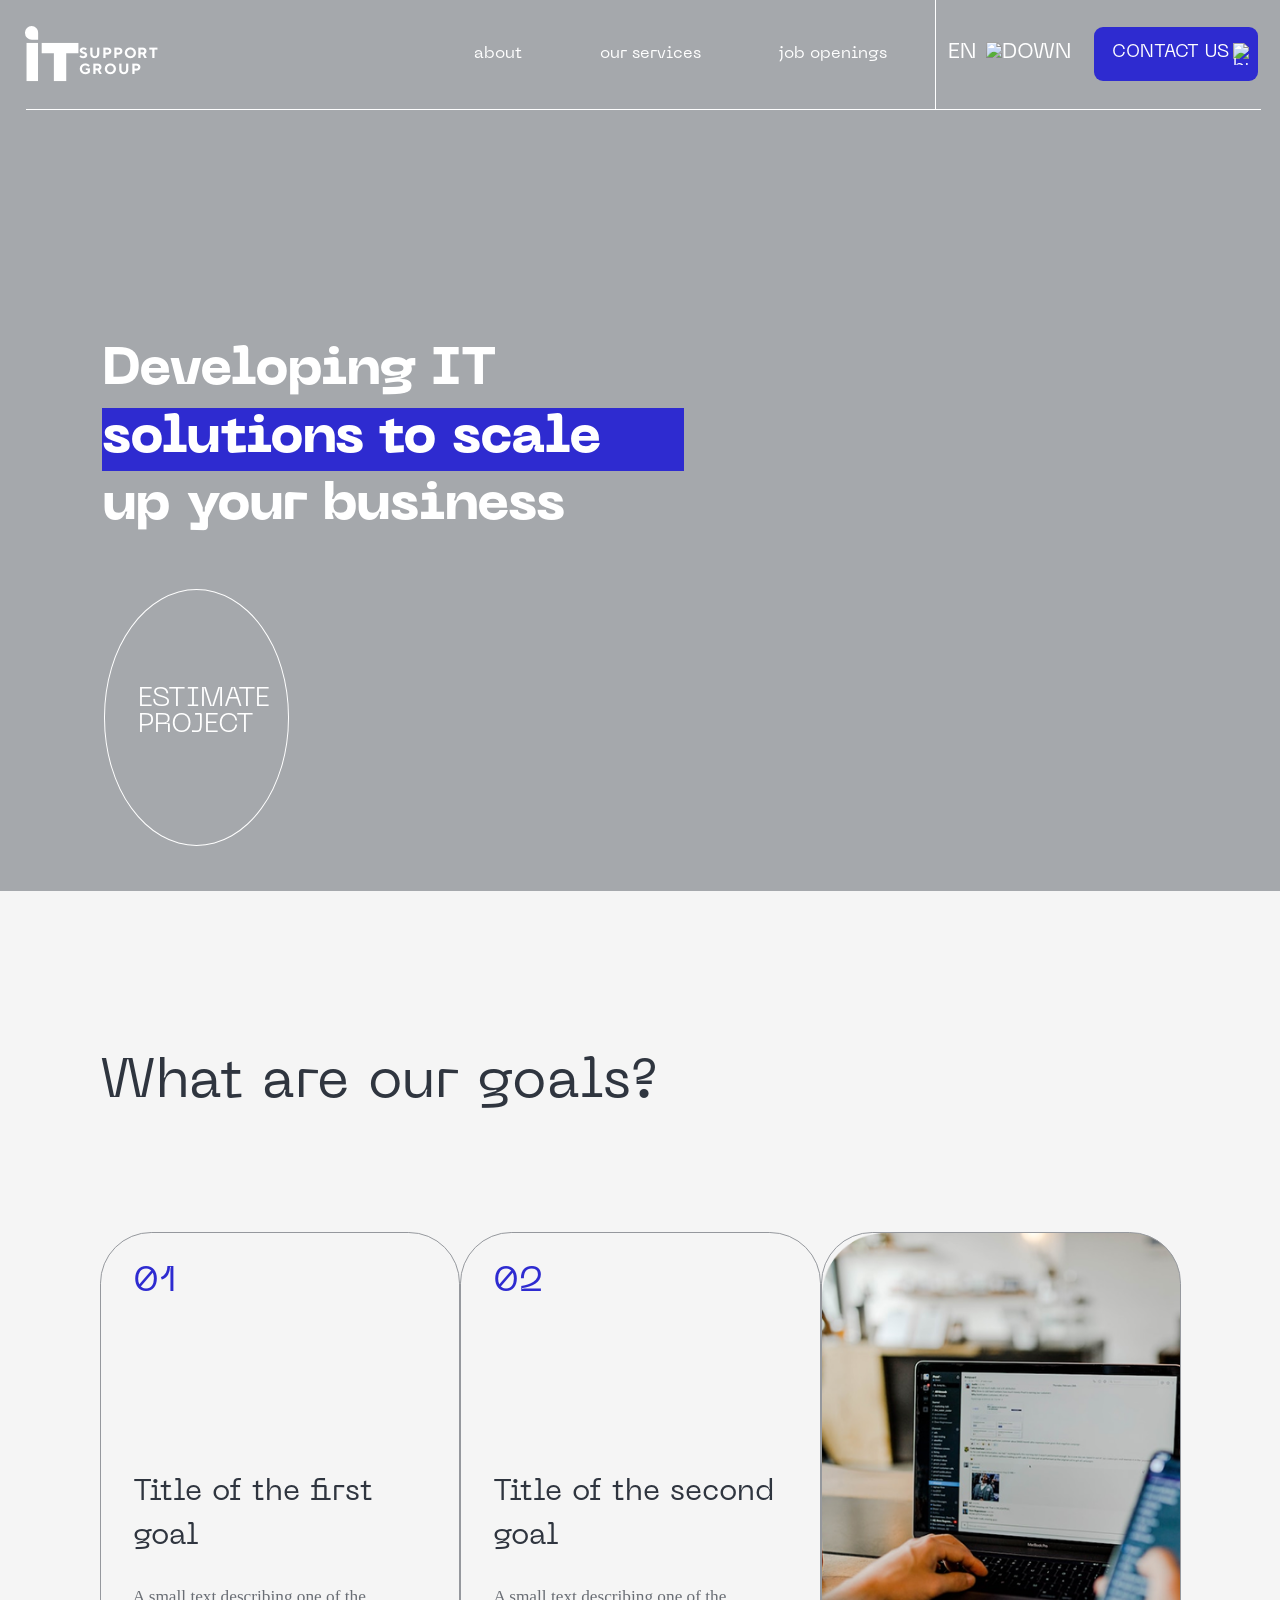
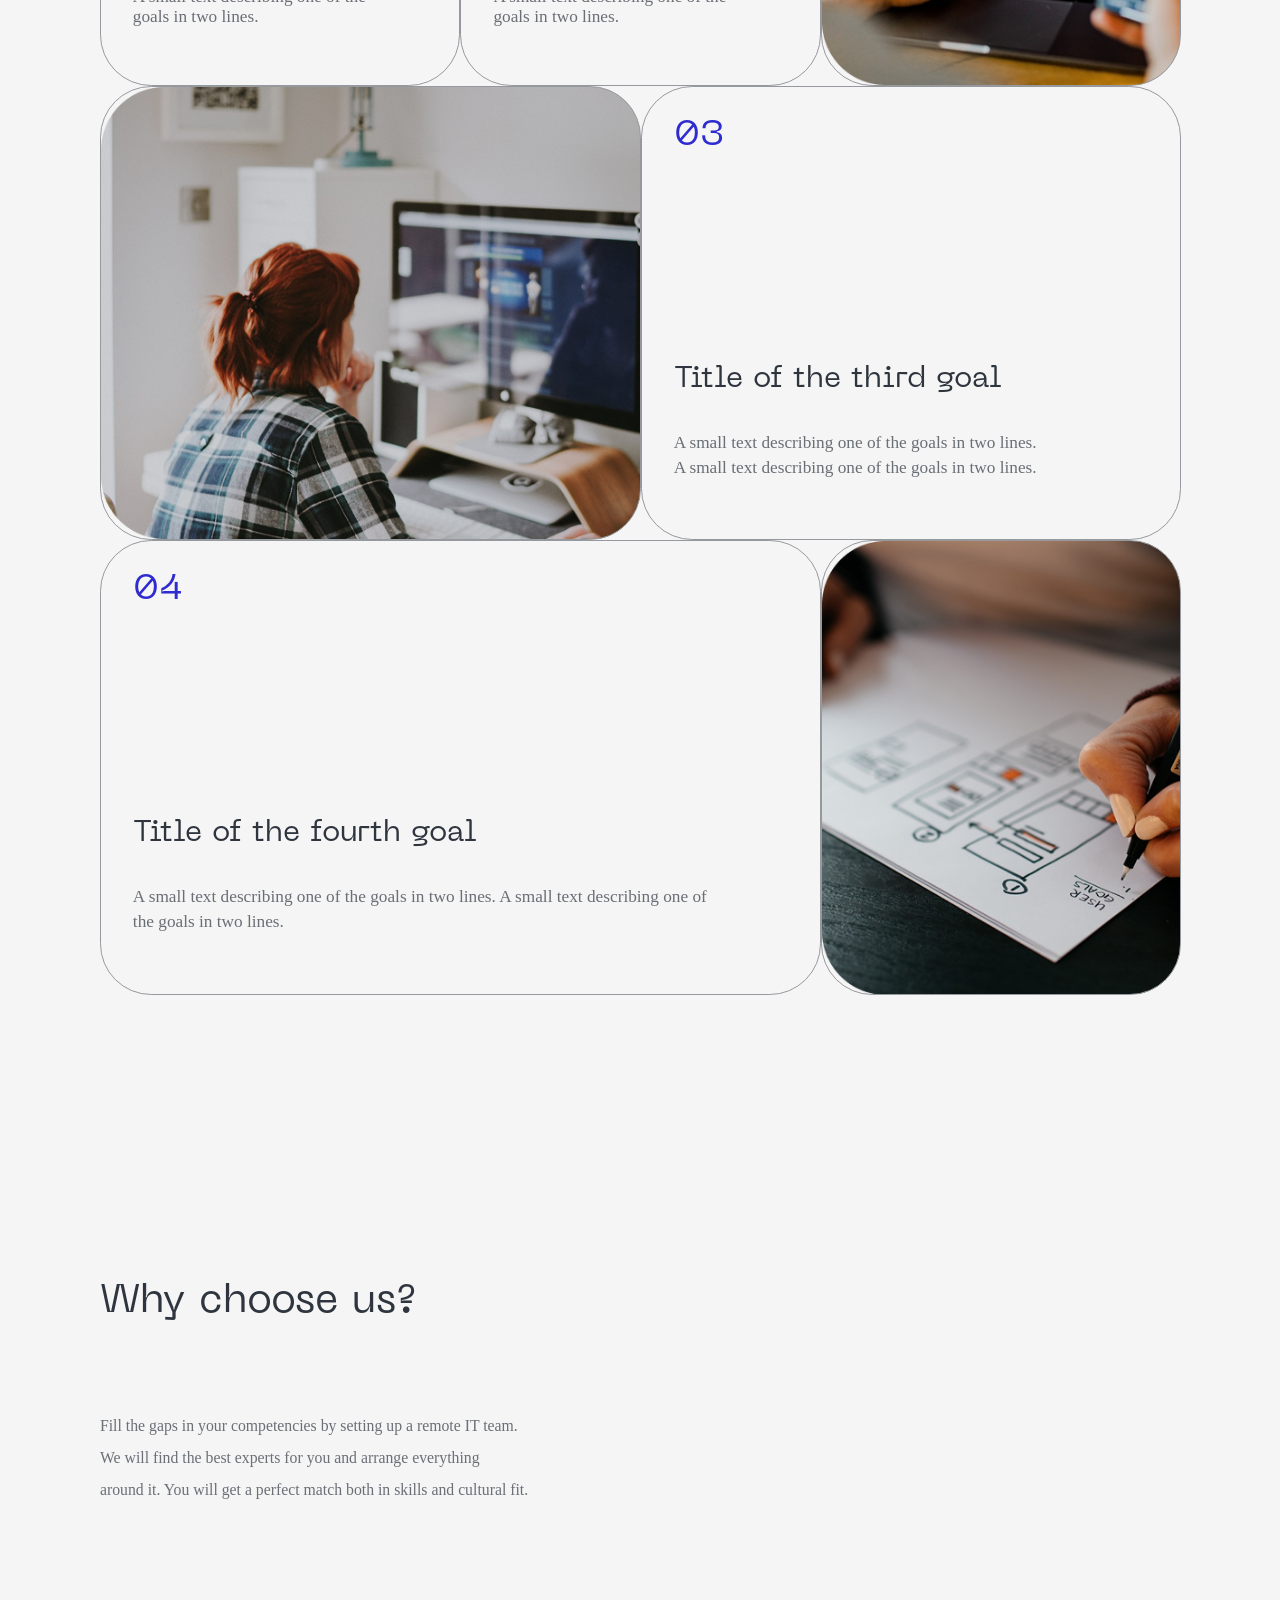
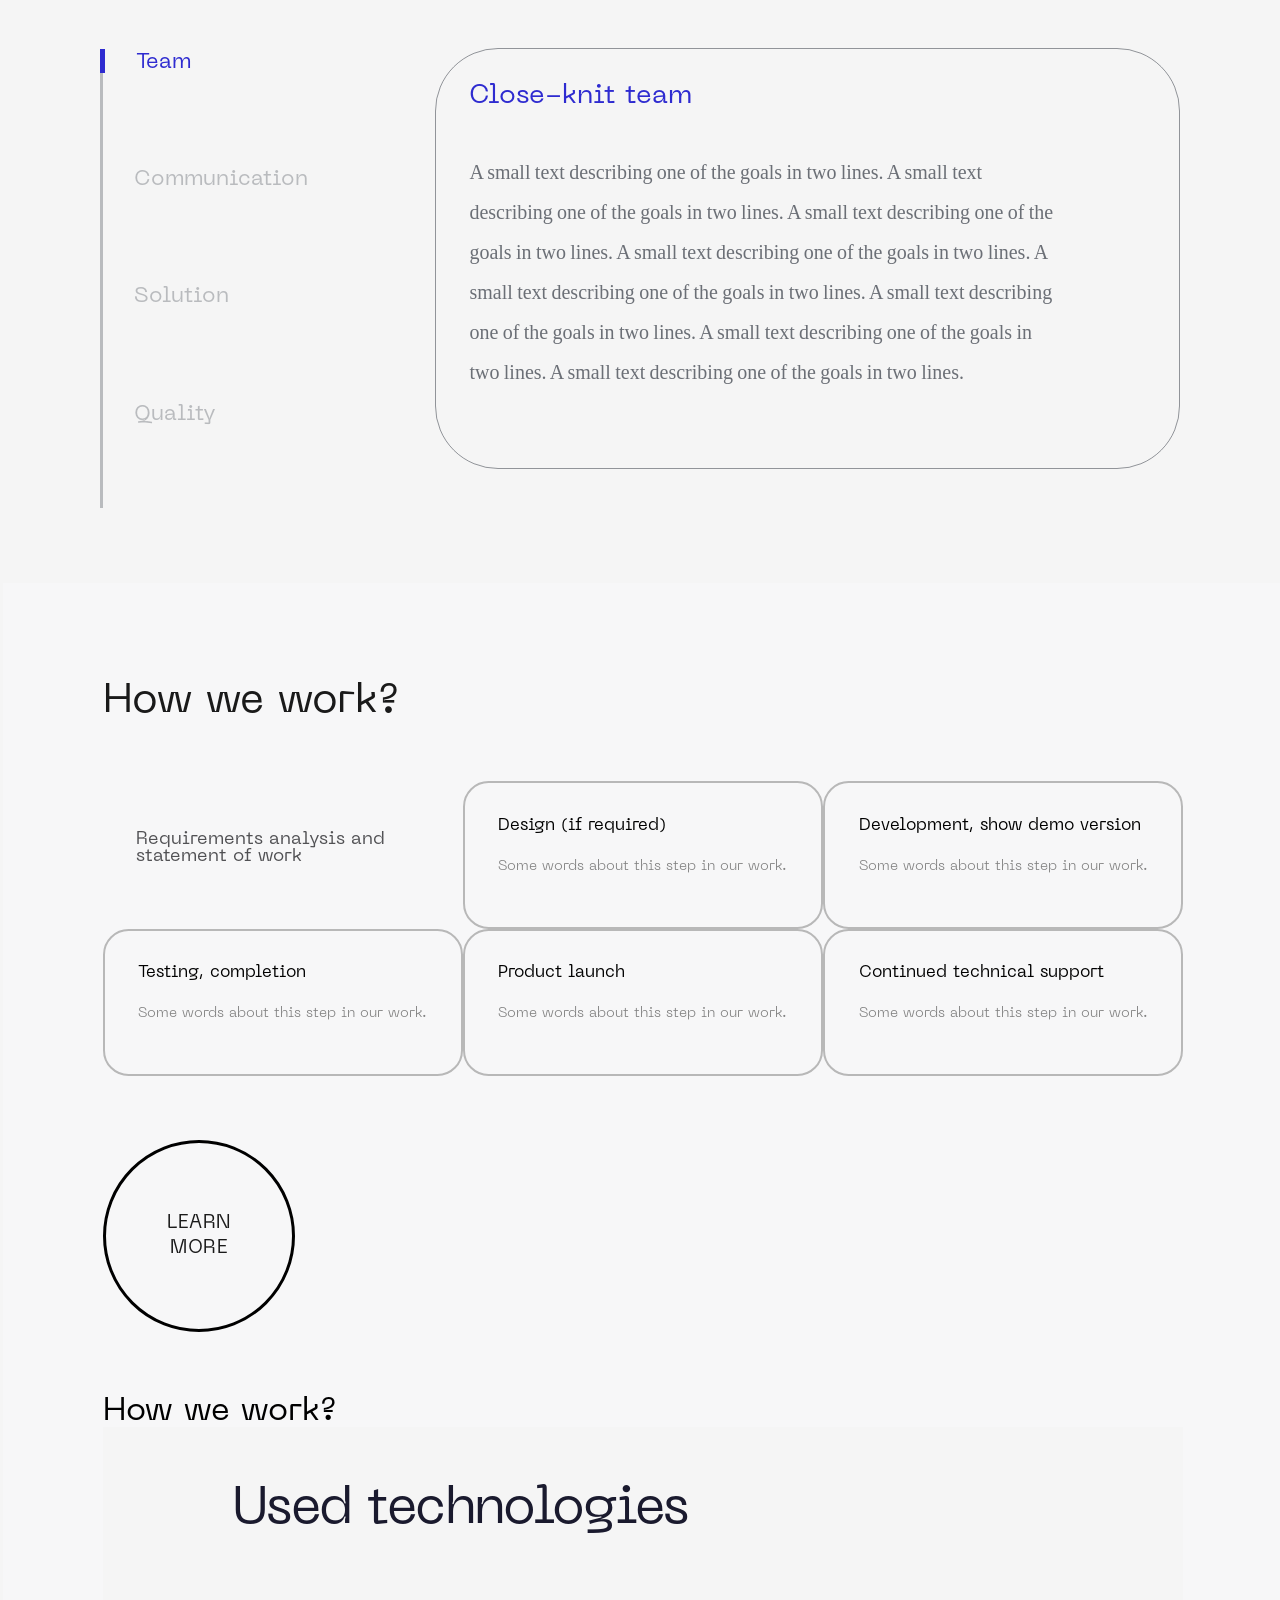
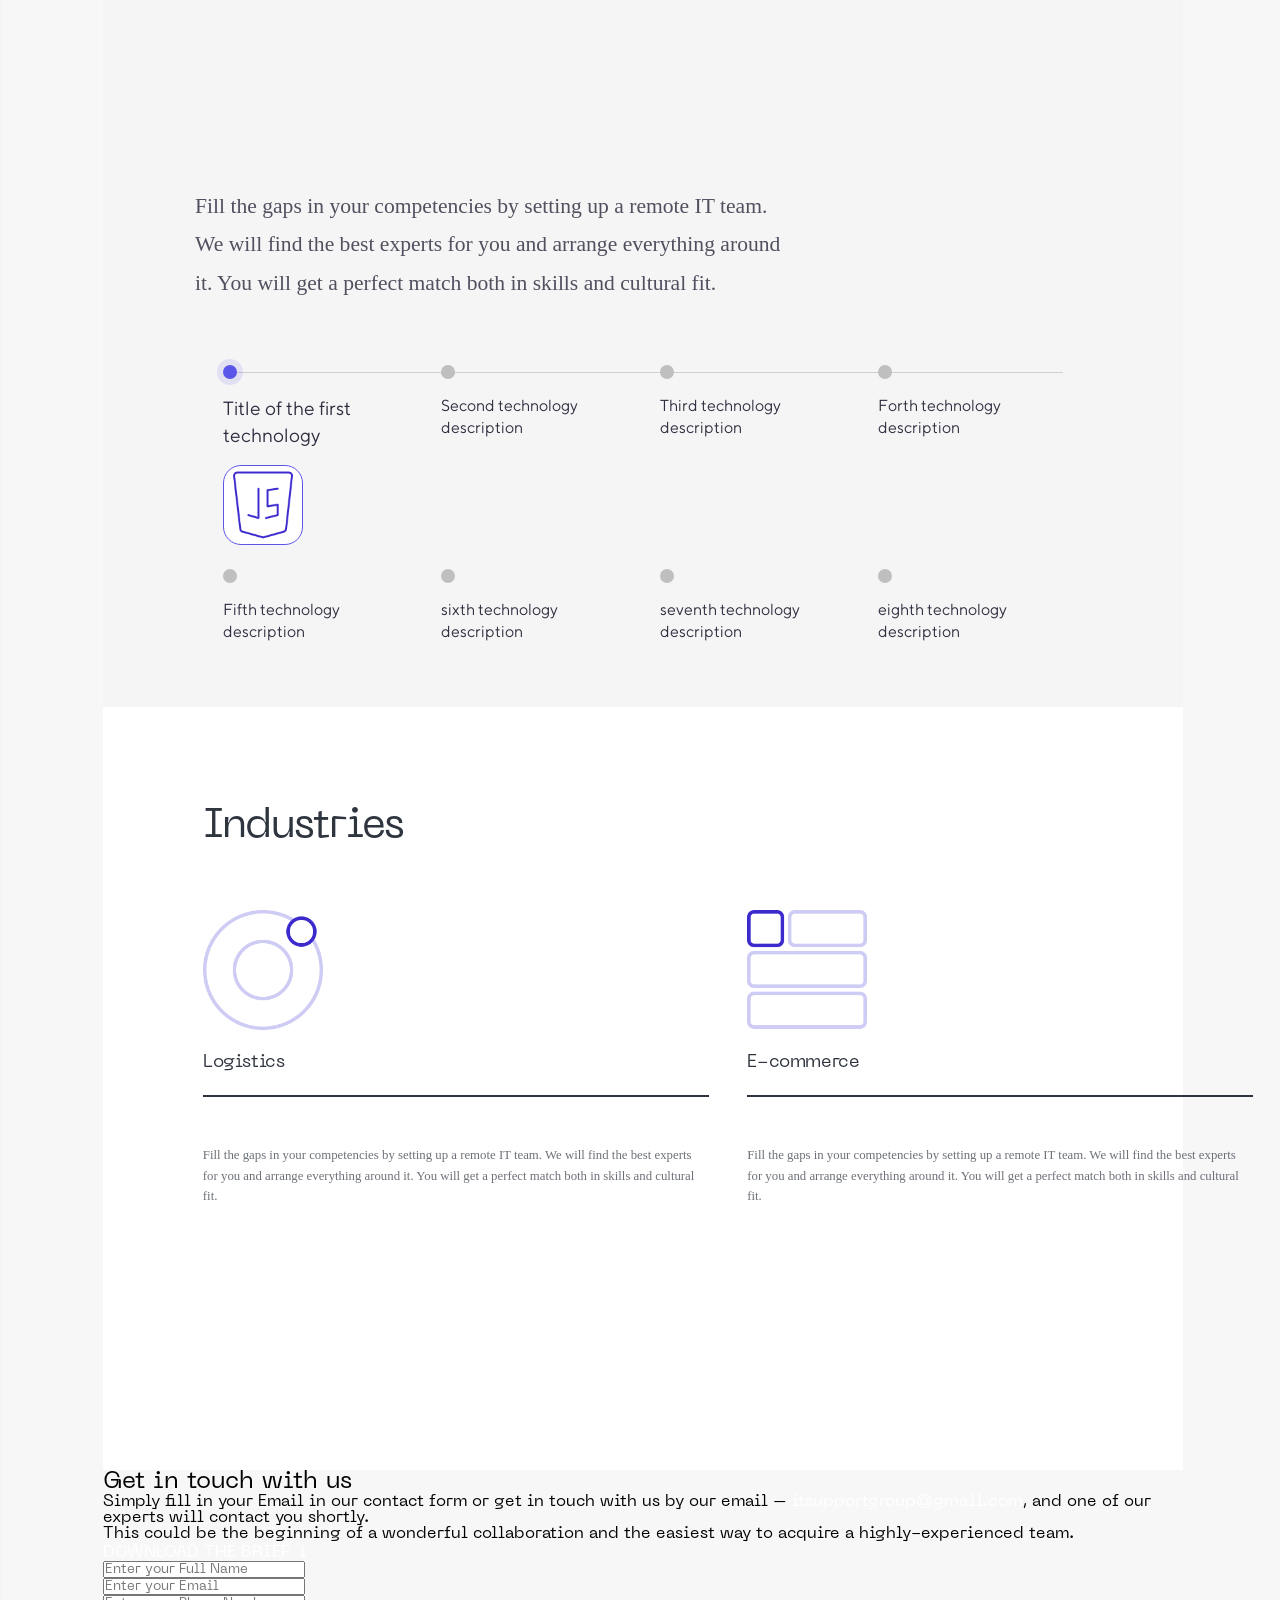
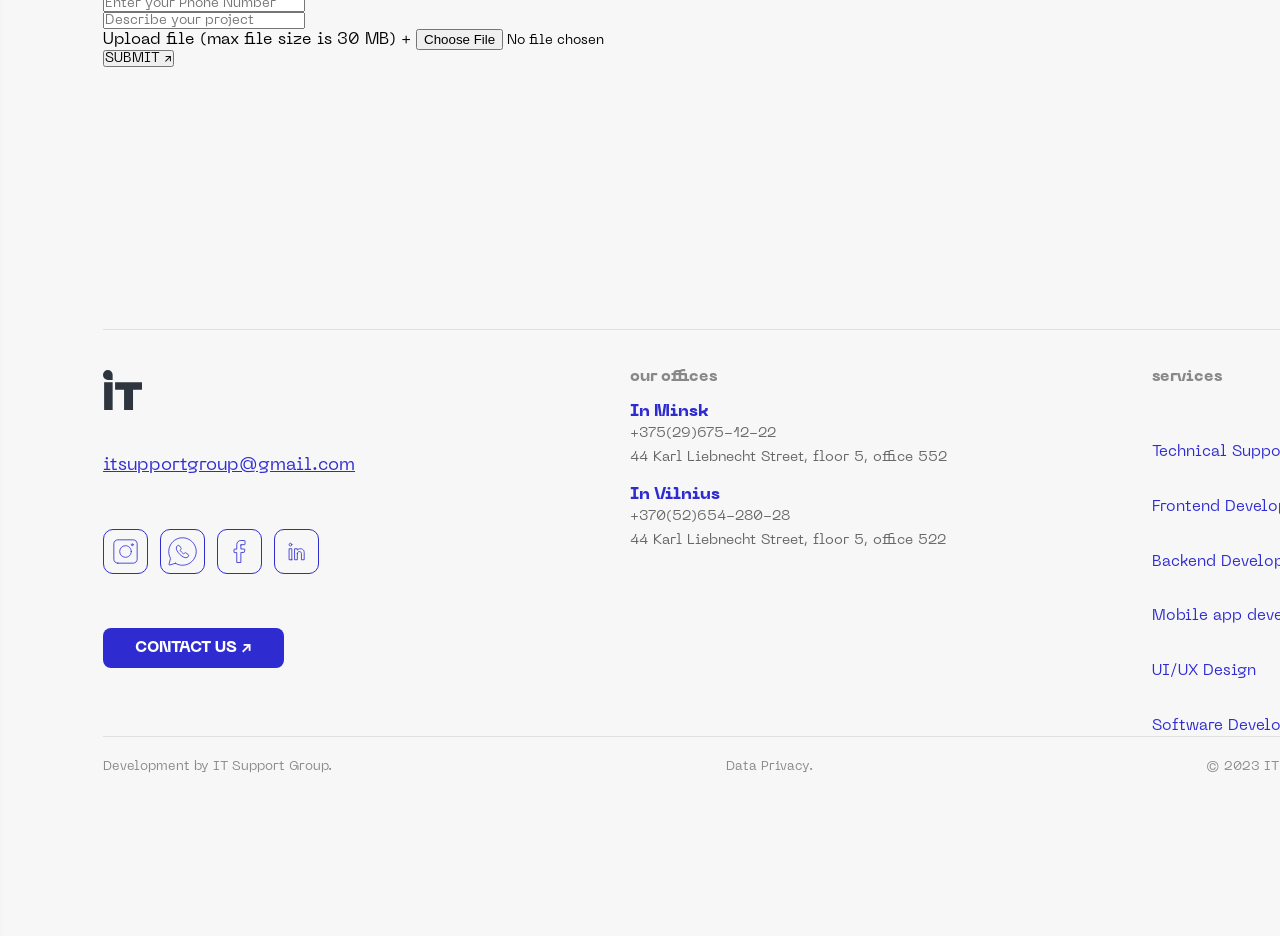
==== index.html @ cca86568 "Merge pull request #19 from laurynaspel/Dev/Emilis Dev/emilis" ====
<!doctype html>
<html lang="en">

<head>
  <meta charset="UTF-8" />
  <meta name="viewport" content="width=device-width, initial-scale=1.0" />
  <title>AntraKomanda</title>
  <link rel="stylesheet" href="CSS/styles.css" />
  <script src="JS/script.js" defer></script>
  <link href="https://api.fontshare.com/v2/css?f[]=neue-machina@400,700&display=swap" rel="stylesheet">
</head>

<body>
  <!-- Lauryno start-->
  <!-- Header Start -->
  <header>
    <div class="main_menu">
      <div class="navbar">
        <a href="#" id="burger_menu">
          <img src="img/HEADER/menu.png">
        </a>
        <div class="logo">
          <img src="img/HEADER/vectoriai.svg" alt="vector" class="header_vector">
          <div class="logo_text">SUPPORT GROUP</div>
        </div>
        <a href="#" id="contact_menu">
          <img src="img/HEADER/Button.png">
        </a>
        <!-- logo end -->
        <nav id="main_nav">
          <ul>
            <li><a href="About/index.html">about</a></li>
            <li><a href="#">our services</a></li>
            <li><a href="#">job openings</a></li>
          </ul>
          <!-- EN -->
          <div class="nav_buttons">
            <hr class="nav_hr">
            <a href="#" class="nav_lang">EN <img src="IMG/HEADER/arrow-square-down.svg" alt="down"></a>
            <button class="nav_btn">CONTACT US <img src="IMG/HEADER/Button1.png" alt="button"> </button>
          </div>
        </nav>
      </div>
      <!-- nav bar end -->
      <div class="title">
        <h1>Developing IT solutions to scale up your business</h1>
      </div>
      <div class="header_btn">
        <p>
          Estimate project
        </p>
      </div>
    </div>
  </header>
  <!-- Header end -->
  <!-- Div 1 start -->
  <div class="whatAreOurGoals">
    <h1>What are our goals?</h1>
    <div class="goals_grid">
      <div class="goals goals_div1">
        <h3>01</h3>
        <div class="goals_text">
          <h2>Title of the first goal</h2>
          <p>A small text describing one of the goals in two lines.</p>
        </div>
      </div>
      <div class="goals goals_div2">
        <h3>02</h3>
        <div class="goals_text">
          <h2>Title of the second goal</h2>
          <p>A small text describing one of the goals in two lines.</p>
        </div>
      </div>
      <div class="goals goals_div3"></div>
      <div class="goals goals_div4"></div>
      <div class="goals goals_div5">
        <h3>03</h3>
        <div class="goals_text">
          <h2>Title of the third goal</h2>
          <p>A small text describing one of the goals in two lines.</p>
          <p>A small text describing one of the goals in two lines.</p>
        </div>
      </div>
      <div class="goals goals_div6">
        <h3>04</h3>
        <div class="goals_text">
          <h2>Title of the fourth goal</h2>
          <p>A small text describing one of the goals in two lines. A small text describing one of the goals in two
            lines.
          </p>
        </div>
      </div>
      <div class="goals goals_div7"></div>
    </div>
  </div>
  <!-- Div 1 end -->
  <!-- Lauryno end -->

  <!-- Gediminas --- START -->

  <!-- Div 2 --- "Why choose us?"" section --- START -->
  <section class="container-div-2">
    <h2 class="container-div-2-h2">Why choose us?</h2>
    <div class="container-div-text">
      <p class="container-div-2-p">Fill the gaps in your competencies by setting up a remote IT team. <br> We will find
        the best experts for you and arrange everything <br> around it. You will get a perfect match both in skills and
        cultural fit.</p>
    </div>
    <div class="container-selection-divs">
      <div class="slections">
        <h3 class="slections-option-1">Team</h3>
        <h3 class="slections-option-2">Communication</h3>
        <h3 class="slections-option-3">Solution</h3>
        <h3 class="slections-option-4">Quality</h3>
      </div>
      <div class="selected-divs">
        <div class="selected-div selected-div-1">
          <div class="selected-div-text"></div>
          <h3>Close-knit team</h3>
          <p>A small text describing one of the goals in two lines. A small text <br> describing one of the goals in two
            lines. A small text describing one of the <br> goals in two lines. A small text describing one of the goals
            in two lines. A <br> small text describing one of the goals in two lines. A small text describing <br> one
            of the goals in two lines. A small text describing one of the goals in <br> two lines. A small text
            describing one of the goals in two lines.</p>
        </div>
        <div class="selected-div selected-div-2">
          <div class="selected-div-text">
            <h3>Close-knit Communication</h3>
            <p>A small text describing one of the goals in two lines. A small text <br> describing one of the goals in
              two lines. A small text describing one of the <br> goals in two lines. A small text describing one of the
              goals in two lines. A <br> small text describing one of the goals in two lines. A small text describing
              <br> one of the goals in two lines. A small text describing one of the goals in <br> two lines. A small
              text describing one of the goals in two lines.
            </p>
          </div>
        </div>
        <div class="selected-div selected-div-3">
          <div class="selected-div-text">
            <h3>Close-knit Solution</h3>
            <p>A small text describing one of the goals in two lines. A small text <br> describing one of the goals in
              two lines. A small text describing one of the <br> goals in two lines. A small text describing one of the
              goals in two lines. A <br> small text describing one of the goals in two lines. A small text describing
              <br> one of the goals in two lines. A small text describing one of the goals in <br> two lines. A small
              text describing one of the goals in two lines.
            </p>
          </div>
        </div>
        <div class="selected-div selected-div-4">
          <div class="selected-div-text">
            <h3>Close-knit Quality</h3>
            <p>A small text describing one of the goals in two lines. A small text <br> describing one of the goals in
              two lines. A small text describing one of the <br> goals in two lines. A small text describing one of the
              goals in two lines. A <br> small text describing one of the goals in two lines. A small text describing
              <br> one of the goals in two lines. A small text describing one of the goals in <br> two lines. A small
              text describing one of the goals in two lines.
            </p>
          </div>
        </div>
      </div>
    </div>
    </div>
  </section>
  <!-- Div 2 --- "Why choose us?"" section --- END -->

     
    <!-- Emilis --- START -->
     <div class="how-we-work-container">
  <h2 class="section-title">How we work?</h2>
  <div class="work-grid">
    <div class="grid-card text-only">
      <h1>Requirements analysis and <br> statement of work</h1>
    </div>
    <div class="grid-card border-card card-ex">
      <h3>Design (if required)</h3>
      <p class="grid-card-text">Some words about this step in our work.</p>
            <div class="appe">
      <p class="grid-card-text">Some words about this step in our work.</p>
      <p class="grid-card-text">Some words about this step in our work.</p>
    </div>
    </div>
    <div class="grid-card border-card side">
      <h3>Development, show demo version</h3>
      <p class="grid-card-text">Some words about this step in our work.</p>
            <div class="appe">
      <p class="grid-card-text">Some words about this step in our work.</p>
      <p class="grid-card-text">Some words about this step in our work.</p>
    </div>
    </div>
    <div class="grid-card border-card ">
      <h3>Testing, completion</h3>
      <p class="grid-card-text">Some words about this step in our work.</p>
            <div class="appe">
      <p class="grid-card-text">Some words about this step in our work.</p>
      <p class="grid-card-text">Some words about this step in our work.</p>
    </div>
    </div>
    <div class="grid-card border-card ">
      <h3>Product launch</h3>
      <p class="grid-card-text">Some words about this step in our work.</p>
            <div class="appe">
      <p class="grid-card-text">Some words about this step in our work.</p>
      <p class="grid-card-text">Some words about this step in our work.</p>
    </div>
    </div>
    <div class="grid-card border-card side words">
      <h3>Continued technical support</h3>
      <p class="grid-card-text">Some words about this step in our work.</p>
      <div class="appe">
      <p class="grid-card-text">Some words about this step in our work.</p>
      <p class="grid-card-text">Some words about this step in our work.</p>
    </div>

    </div>
    <a href="#" class="learn-more-btn">
      <span>LEARN<br>MORE</span>
    </a>
  </div>

  <!-- Div 3 --- START -->
  <div class="container-div-3">
    <h1>How we work?</h1>
    <div class="container-cards">

    </div>

  </div>
  <!-- Div 3 --- END -->
  <!-- Emilis --- END -->

  <!-- Emil --- START -->
  <!-- Div 4 start -->
  <section class="used-technologies-section">
    <div class="container">
      <div class="section-header">
        <h2>Used technologies</h2>
        <p>Fill the gaps in your competencies by setting up a remote IT team. We will find the best experts for you and
          arrange everything around it. You will get a perfect match both in skills and cultural fit.</p>
      </div>
      <div class="tech-timeline">
        <div class="tech-track">
          <div class="tech-item active">
            <div class="tech-dot"></div>
            <p class="tech-label">Title of the first technology</p>
            <div class="tech-icon-box">
              <img src="img/DIV4/JavaScriptLogo.png" alt="JavaScript Logo" />
            </div>
          </div>
          <div class="tech-item">
            <div class="tech-dot"></div>
            <p class="tech-label">Second technology description</p>
          </div>
          <div class="tech-item">
            <div class="tech-dot"></div>
            <p class="tech-label">Third technology description</p>
          </div>
          <div class="tech-item">
            <div class="tech-dot"></div>
            <p class="tech-label">Forth technology description</p>
          </div>
          <div class="tech-item">
            <div class="tech-dot"></div>
            <p class="tech-label">Fifth technology description</p>
          </div>
          <div class="tech-item">
            <div class="tech-dot"></div>
            <p class="tech-label">sixth technology description</p>
          </div>
          <div class="tech-item">
            <div class="tech-dot"></div>
            <p class="tech-label">seventh technology description</p>
          </div>
          <div class="tech-item">
            <div class="tech-dot"></div>
            <p class="tech-label">eighth technology description</p>
          </div>
        </div>
      </div>
    </div>
    <script src="JS/UsedTechnologies.js" defer></script>
  </section>
  <!-- Div 4 end -->
  <!-- Div 5 start -->
  <section class="industries-section">
    <div class="container">
      <div class="section-header">
        <h2>Industries</h2>
      </div>
      <div class="industries-grid">
        <article class="industry-card">
          <div class="industry-icon">
            <img src="img/DIV5/LogisticsLogo.png" alt="Logistics">
          </div>
          <h3>Logistics</h3>
          <p>Fill the gaps in your competencies by setting up a remote IT team. We will find the best experts for you
            and arrange everything around it. You will get a perfect match both in skills and cultural fit.</p>
        </article>
        <article class="industry-card">
          <div class="industry-icon">
            <img src="img/DIV5/E-commerceLogo.png" alt="E-commerce">
          </div>
          <h3>E-commerce</h3>
          <p>Fill the gaps in your competencies by setting up a remote IT team. We will find the best experts for you
            and arrange everything around it. You will get a perfect match both in skills and cultural fit.</p>
        </article>
        <article class="industry-card">
          <div class="industry-icon">
            <img src="img/DIV5/CRM-systemsLogo.png" alt="CRM systems">
          </div>
          <h3>CRM systems</h3>
          <p>Fill the gaps in your competencies by setting up a remote IT team. We will find the best experts for you
            and arrange everything around it. You will get a perfect match both in skills and cultural fit.</p>
        </article>
      </div>
    </div>
  </section>
  <!-- Div 5 end -->

  <!-- Emil --- END -->

  <!-- Matas --- START -->
  <!-- Div 6 Start -->
  <section class="contact_section">
    <div class="container">
      <div class="contact_header">
        <div class="title_area">
          <h1>Get in touch with us</h1>
        </div>
        <div class="info_area">
          <p>
            Simply fill in your Email in our contact form or get in touch with
            us by our email –
            <a href="mailto:itsupportgroup@gmail.com" class="info_email">itsupportgroup@gmail.com</a>, and one of our
            experts will contact
            you shortly.
          </p>
          <p>
            This could be the beginning of a wonderful collaboration and the
            easiest way to acquire a highly-experienced team.
          </p>
          <a href="#" class="btn_download">DOWNLOAD THE BRIEF <span>&#10515;</span></a>
        </div>
      </div>

      <form action="#" method="POST" enctype="multipart/form-data" class="contact_form">
        <div class="form_grid">
          <div class="form_column">
            <div class="input_group">
              <input type="text" name="fullname" placeholder="Enter your Full Name" required />
            </div>
            <div class="input_group">
              <input type="email" name="email" placeholder="Enter your Email" required />
            </div>
            <div class="input_group">
              <input type="tel" name="phone" placeholder="Enter your Phone Number" />
            </div>
          </div>

          <div class="form_column">
            <div class="input_group">
              <input type="text" name="project" placeholder="Describe your project" />
            </div>
            <div class="input_group_file_upload">
              <label for="file_input">
                <span>Upload file (max file size is 30 MB)</span>
                <span class="plus_icon">+</span>
              </label>
              <input type="file" id="file_input" name="attachment" />
            </div>
          </div>
        </div>

        <button type="submit" class="btn_submit">SUBMIT <span>&#8599;</span></button>
      </form>

    </div>
  </section>
  <!-- Div 6 END -->
  <!-- Div Footer START -->
  <footer class="main_footer">
    <div class="footer_content_row">

      <div class="contact_block">
        <svg xmlns="http://www.w3.org/2000/svg" width="39" height="40" viewBox="0 0 39 40" fill="none">
          <path d="M1.12109 40.0004V12.2227H9.63834V40.0004H1.12109Z" fill="#2F353F" />
          <path d="M12.1039 19.7782V12.2227H39.0004V19.7782H30.0349V40.0004H21.0694V19.7782H12.1039Z" fill="#2F353F" />
          <path
            d="M4.81934 2.5C6.09989 2.5002 7.1377 3.53873 7.1377 4.81934V7.5H5C3.61929 7.5 2.5 6.38071 2.5 5V4.81934C2.5 3.53861 3.53861 2.5 4.81934 2.5Z"
            stroke="#2F353F" stroke-width="5" />
        </svg>
        <a href="index.html" class="footer_email">itsupportgroup@gmail.com</a>
        <div class="social_icons">
          <svg xmlns="http://www.w3.org/2000/svg" width="45" height="45" viewBox="0 0 45 45" fill="none">
            <g clip-path="url(#clip0_372_592)">
              <mask id="mask0_372_592" style="mask-type:luminance" maskUnits="userSpaceOnUse" x="0" y="0" width="45"
                height="45">
                <path d="M0 3.8147e-06H45V45H0V3.8147e-06H0Z" fill="white" />
              </mask>
              <g mask="url(#mask0_372_592)">
                <path
                  d="M30.4102 22.5C30.4102 26.8687 26.8687 30.4102 22.5 30.4102C18.1313 30.4102 14.5898 26.8687 14.5898 22.5C14.5898 18.1313 18.1313 14.5898 22.5 14.5898C26.8687 14.5898 30.4102 18.1313 30.4102 22.5Z"
                  stroke="#2E2BD0" stroke-width="1.125" stroke-miterlimit="10" stroke-linecap="round"
                  stroke-linejoin="round" />
                <path
                  d="M11.9531 38.4082C9.04069 38.4082 6.5918 35.9593 6.5918 33.0469V11.9531C6.5918 9.0407 9.04069 6.5918 11.9531 6.5918H33.0469C35.9593 6.5918 38.4082 9.0407 38.4082 11.9531V33.0469C38.4082 35.9593 35.9593 38.4082 33.0469 38.4082H11.9531Z"
                  stroke="#2E2BD0" stroke-width="1.125" stroke-miterlimit="10" stroke-linecap="round"
                  stroke-linejoin="round" />
                <path
                  d="M33.0469 13.2715C33.0469 13.9996 32.4566 14.5898 31.7285 14.5898C31.0004 14.5898 30.4102 13.9996 30.4102 13.2715C30.4102 12.5434 31.0004 11.9531 31.7285 11.9531C32.4566 11.9531 33.0469 12.5434 33.0469 13.2715Z"
                  stroke="#2E2BD0" stroke-width="1.125" stroke-miterlimit="10" stroke-linecap="round"
                  stroke-linejoin="round" />
              </g>
            </g>
            <defs>
              <clipPath id="clip0_372_592">
                <rect width="45" height="45" fill="white" />
              </clipPath>
            </defs>
          </svg>
          <svg xmlns="http://www.w3.org/2000/svg" width="45" height="45" viewBox="0 0 45 45" fill="none">
            <path
              d="M12.9375 38.625C15.75 40.3125 19.125 41.25 22.5 41.25C32.8125 41.25 41.25 32.8125 41.25 22.5C41.25 12.1875 32.8125 3.75 22.5 3.75C12.1875 3.75 3.75 12.1875 3.75 22.5C3.75 25.875 4.6875 29.0625 6.1875 31.875L4.08033 39.9795C3.93429 40.5412 4.45419 41.0488 5.01224 40.8894L12.9375 38.625Z"
              stroke="#2E2BD0" stroke-width="1.125" stroke-miterlimit="10" stroke-linecap="round"
              stroke-linejoin="round" />
            <path
              d="M30.9375 27.8409C30.9375 28.1447 30.8699 28.4569 30.7262 28.7606C30.5826 29.0644 30.3967 29.3513 30.1516 29.6213C29.7376 30.0769 29.2813 30.4059 28.7658 30.6169C28.2588 30.8278 27.7095 30.9375 27.118 30.9375C26.2561 30.9375 25.335 30.735 24.3633 30.3216C23.3915 29.9081 22.4197 29.3513 21.4564 28.6509C20.4846 27.9422 19.5636 27.1575 18.6847 26.2884C17.8144 25.4109 17.0285 24.4913 16.3271 23.5294C15.6342 22.5675 15.0765 21.6056 14.6709 20.6522C14.2653 19.6903 14.0625 18.7706 14.0625 17.8931C14.0625 17.3194 14.1639 16.7709 14.3667 16.2647C14.5695 15.75 14.8906 15.2775 15.3385 14.8556C15.8793 14.3241 16.4708 14.0625 17.0961 14.0625C17.3327 14.0625 17.5693 14.1131 17.7806 14.2144C18.0003 14.3156 18.1946 14.4675 18.3467 14.6869L20.3072 17.4459C20.4593 17.6569 20.5691 17.8509 20.6452 18.0366C20.7212 18.2138 20.7635 18.3909 20.7635 18.5513C20.7635 18.7538 20.7043 18.9562 20.586 19.1503C20.4762 19.3444 20.3156 19.5469 20.1128 19.7494L19.4706 20.4159C19.3777 20.5087 19.3354 20.6184 19.3354 20.7534C19.3354 20.8209 19.3439 20.88 19.3608 20.9475C19.3861 21.015 19.4115 21.0656 19.4284 21.1162C19.5805 21.3947 19.8424 21.7575 20.2142 22.1963C20.5945 22.635 21.0001 23.0822 21.4395 23.5294C21.8958 23.9766 22.3352 24.39 22.7831 24.7697C23.2225 25.1409 23.5858 25.3941 23.8732 25.5459C23.9154 25.5628 23.9661 25.5881 24.0253 25.6134C24.0929 25.6387 24.1605 25.6472 24.2365 25.6472C24.3802 25.6472 24.49 25.5966 24.583 25.5038L25.2252 24.8709C25.4364 24.66 25.6392 24.4997 25.8336 24.3984C26.0279 24.2803 26.2223 24.2212 26.4336 24.2212C26.5941 24.2212 26.7631 24.255 26.949 24.3309C27.1349 24.4069 27.3293 24.5166 27.5405 24.66L30.3375 26.6428C30.5572 26.7947 30.7093 26.9719 30.8023 27.1828C30.8868 27.3937 30.9375 27.6047 30.9375 27.8409Z"
              stroke="#2E2BD0" stroke-width="1.125" stroke-miterlimit="10" />
          </svg>
          <svg xmlns="http://www.w3.org/2000/svg" width="45" height="45" viewBox="0 0 45 45" fill="none">
            <path
              d="M24.375 13.6875V19.125H29.25C29.625 19.125 29.8125 19.5 29.8125 19.875L29.0625 23.4375C29.0625 23.625 28.6875 23.8125 28.5 23.8125H24.375V37.5H18.75V24H15.5625C15.1875 24 15 23.8125 15 23.4375V19.875C15 19.5 15.1875 19.3125 15.5625 19.3125H18.75V13.125C18.75 9.9375 21.1875 7.5 24.375 7.5H29.4375C29.8125 7.5 30 7.6875 30 8.0625V12.5625C30 12.9375 29.8125 13.125 29.4375 13.125H24.9375C24.5625 13.125 24.375 13.3125 24.375 13.6875Z"
              stroke="#2E2BD0" stroke-width="1.125" stroke-miterlimit="10" stroke-linecap="round" />
          </svg>
          <svg xmlns="http://www.w3.org/2000/svg" width="45" height="45" viewBox="0 0 45 45" fill="none">
            <path d="M16.125 33.75H12.375V18.75H16.125V33.75Z" stroke="#2E2BD0" stroke-width="1.125"
              stroke-miterlimit="10" stroke-linecap="round" stroke-linejoin="round" />
            <path
              d="M16.125 13.125C16.125 14.1606 15.2855 15 14.25 15C13.2145 15 12.375 14.1606 12.375 13.125C12.375 12.0894 13.2145 11.25 14.25 11.25C15.2855 11.25 16.125 12.0894 16.125 13.125Z"
              stroke="#2E2BD0" stroke-width="1.125" stroke-miterlimit="10" stroke-linecap="round"
              stroke-linejoin="round" />
            <path
              d="M23.625 25.3125C23.625 23.7592 24.8842 22.5 26.4375 22.5C27.9908 22.5 29.25 23.7592 29.25 25.3125V33.75H33V23.6588C33 22.8968 32.8226 22.1451 32.4817 21.4635C30.8204 18.1409 26.2586 17.9914 24.0623 20.1878L23.625 20.625V18.75H19.875V33.75H23.625V25.3125Z"
              stroke="#2E2BD0" stroke-width="1.125" stroke-miterlimit="10" stroke-linecap="round"
              stroke-linejoin="round" />
          </svg>
        </div>
        <button class="footer_contact_btn">Contact US ↗</button>
      </div>

      <div class="offices_block">
        <p class="column_title">our offices</p>
        <div class="office_location">
          <a href="index.html">In Minsk</a>
          <p class="office_detail">+375(29)675-12-22</p>
          <p class="office_detail">44 Karl Liebnecht Street, floor 5, office 552</p>
        </div>
        <div class="office_location">
          <a href="index.html">In Vilnius</a>
          <p class="office_detail">+370(52)654-280-28</p>
          <p class="office_detail">44 Karl Liebnecht Street, floor 5, office 522</p>
        </div>
      </div>

      <div class="services_block">
        <p class="column_title">services</p>
        <a href="index.html">Technical Support</a>
        <a href="index.html">Frontend Development</a>
        <a href="index.html">Backend Development</a>
        <a href="index.html">Mobile app development</a>
        <a href="index.html">UI/UX Design</a>
        <a href="index.html">Software Development</a>
      </div>

    </div>

    <div class="copyright_block">
      <p>Development by IT Support Group.</p>
      <p>Data Privacy.</p>
      <p>© 2023 IT Support Group.</p>
    </div>
  </footer>
  <!-- Div Footer END -->
  <!-- Matas End -->
</body>

</html>
---- CSS/styles.css ----
* {
  padding: 0;
  margin: 0;
  box-sizing: border-box;
  font-family: 'Neue Machina';
  font-weight: 400;
}

@font-face {
  font-family: 'Neue Machina';
  src: url('../FONTS/NeueMachina-Light.otf') format('opentype');
  font-weight: 300;
}

@font-face {
  font-family: 'Neue Machina';
  src: url('../FONTS/NeueMachina-Regular.otf') format('opentype');
  font-weight: 400;
}

@font-face {
  font-family: 'Neue Machina';
  src: url('../FONTS/NeueMachina-Ultrabold.otf') format('opentype');
  font-weight: 800;
}

@font-face {
  font-family: 'TT Norms';
  src: url('../FONTS/TTNorms-Light.otf') format('opentype');
  font-weight: 300;
}

@font-face {
  font-family: 'TT Norms';
  src: url('../FONTS/TTNorms-Regular.otf') format('opentype');
  font-weight: 400;
}

@font-face {
  font-family: 'TT Norms';
  src: url('../FONTS/TTNorms-Italic.otf') format('opentype');
  font-weight: 400;
  font-style: italic;
}

@font-face {
  font-family: 'TT Norms';
  src: url('../FONTS/TTNorms-Bold.otf') format('opentype');
  font-weight: 700;
}

@font-face {
  font-family: 'TT Norms';
  src: url('../FONTS/TTNorms-BoldItalic.otf') format('opentype');
  font-weight: 700;
  font-style: italic;
}

@font-face {
  font-family: 'TT Norms';
  src: url('../FONTS/TTNorms-Black.otf') format('opentype');
  font-weight: 900;
}

@font-face {
  font-family: 'TT Norms';
  src: url('../FONTS/TTNorms-BlackItalic.otf') format('opentype');
  font-weight: 900;
  font-style: italic;
}

@font-face {
  font-family: 'Gilroy';
  src: url('../FONTS/Gilroy-Light.otf') format('opentype');
  font-weight: 300;
  font-style: normal;
}

@font-face {
  font-family: 'Gilroy';
  src: url('../FONTS/Gilroy-ExtraBold.otf') format('opentype');
  font-weight: 800;
  font-style: normal;
  font-family: 'Neue Machina';
}

:root {
  --main-blue: #2E2BD0;
  --main-white: #ffffff;
  --main-gray: #2F353F;
  --main-purple: #9695E7;
  --main-light: #CBCAF3;
}

body {
  width: 100%;
  height: 100%;
  position: relative;
  background-color: #f5f5f5;
  display: flex;
  flex-direction: column;
  align-items: center;
  overflow-x: hidden;
}

body::before {
  content: '';
  position: fixed;
  inset: 0;
  background:
    url('../IMG/BG_Noise.png') repeat;
  opacity: 0.05;
  filter: brightness(50%);
  mix-blend-mode: multiply;
  z-index: -9999;
  overflow-x: hidden;
}

@media (max-width: 1080px) {

  body,
  html {
    width: 1080px;
    height: 19250px;
    overflow-x: hidden;
  }
}

/* lauryno start */
/* header start */
header {
  position: relative;
  width: 100%;
  height: 99vh;
  background-image: url(../IMG/HEADER/Img.png);
  background-position: left;
  background-size: cover;
  display: flex;
  justify-content: center;
  overflow: hidden;
}

header::before {
  content: '';
  position: absolute;
  inset: 0;
  background: rgba(47, 53, 63, 0.40);
  z-index: 1;
}

header>* {
  position: relative;
  z-index: 2;
}

.navbar {
  display: flex;
  width: 96.5vw;
  height: 12.2vh;
  justify-content: space-between;
  align-items: center;
  border-bottom: 0.1vw solid var(--main-white);
  font-weight: 300;
  margin-left: 0.6vw;
}

.main_menu {
  display: flex;
  flex-direction: column;
  justify-content: space-between;
  font-weight: 300;
}

/* logo start */
.logo {
  width: 11vw;
  height: 7vh;
  margin-left: -0.1vw;
  color: var(--main-white);
  display: flex;
  align-items: center;
  justify-content: space-between;
  align-content: center;

}

.logo_text {
  width: 7vw;
  height: 5vh;
  color: var(--main-white, #FFF);
  font-family: "TT Norms";
  font-size: 1.16vw;
  font-style: normal;
  letter-spacing: 0.07vw;
  font-weight: 600;
  line-height: 1.3vw;
  display: flex;
  align-items: center;
  margin-top: 1.5vh;
  margin-right: 1vh;
}

.header_vector {
  display: flex;
  height: 6.2vh;
}

/* logo done */
nav {
  width: 61.5vw;
  display: flex;
  align-items: center;
  justify-content: flex-start;
  font-family: "Neue Machina";
}

ul,
li {
  display: flex;
  gap: 6.1vw;
  align-items: center;
  color: var(--main-white, #FFF);
  font-family: "Neue Machina";
  font-size: 1.28vw;
  font-style: normal;
  line-height: normal;
  text-transform: lowercase;
  list-style: none;
  font-weight: 300;
}

ul {
  display: flex;
  width: 36vw;
  justify-content: flex-start;
}

a {
  text-decoration: none;
  color: var(--main-white);
  font-size: 1.28vw;
}

.nav_hr {
  width: .1vw;
  background-color: var(--main-white, #FFF);
  height: 12.3vh;
  border: none;
}

.nav_buttons {
  width: 25.2vw;
  height: 12.2vh;
  display: flex;
  justify-content: space-between;
  align-items: center;
}


.nav_buttons>a {
  color: var(--main-white, #FFF);
  font-family: "Neue Machina";
  font-size: 2.4vh;
  font-style: normal;
  font-weight: 400;
  line-height: normal;
  text-transform: uppercase;
  padding-bottom: 0.5vh;
  margin-right: 0.9vw;
}

.nav_buttons>a>img {
  width: 1.1vw;
  height: 2.55vh;
  margin-bottom: -0.45vh;
  margin-left: 0.2vw;
}

.nav_btn {
  display: flex;
  background-color: var(--main-blue);
  color: var(--main-white);
  border: none;
  border-radius: 1vh;
  justify-content: space-evenly;
  align-items: center;
  font-size: 2vh;
  width: 12.8vw;
  height: 6vh;
  padding-bottom: 0.4vh;
  padding-left: 0.1vw;
}

.nav_btn img {
  width: 1.3vw;
  height: 2.5vh;
  margin-right: -1vh;
  margin-bottom: -0.3vh;
  margin-left: -1vw;
}

/* nav end */
.title {
  display: flex;
  color: var(--main-white, #FFF);
  font-family: "Neue Machina";
  font-style: normal;
  width: 45.5vw;
  height: 7vh;
  background-color: var(--main-blue);
  align-items: center;
  margin-left: 6.5vw;
  margin-top: 20vh;
  font-size: 2.9vh;
  line-height: 7.5vh;
}

.title h1 {
  font-family: "Neue Machina";
  font-weight: 600;
}

.header_btn {
  display: flex;
  color: var(--main-white);
  border: 0.1vw solid var(--main-white);
  font-weight: 400;
  width: 14.5vw;
  height: 28.5vh;
  border-radius: 100%;
  align-items: center;
  justify-content: center;
  text-align: center;
  margin-bottom: 5vh;
  margin-left: 6.65vw;
}

.header_btn p {
  width: 9.1vw;
  font-size: 3.04vh;
  text-align: center;
  font-weight: 100;
  text-transform: uppercase;
  margin-bottom: 1.2vh;
}

#burger_menu {
  display: none;
}

#contact_menu {
  display: none;
}

/* header end */
@media (max-width: 1080px) {
  header {
    background-image: url(../img/HEADER/main_mobile.png);
    background-position: center;
    height: 12.45%;
    width: 1080px;
  }

  .navbar {
    height: 13.5%;
    justify-content: space-between;
    padding: 0 1.9vw;
    border: none;
  }

  nav {
    display: none;
  }

  #burger_menu {
    display: block;
    padding: 2.6vw;
    padding-bottom: 2.6vw;
    background-color: var(--main-white);
    border-radius: 2vw;
    margin-top: -5px;
  }

  #contact_menu {
    display: block;
    padding: 2.6vw;
    padding-bottom: 2.6vw;
    background-color: var(--main-white);
    border-radius: 2vw;
    margin-top: -5px;
  }

  .logo {
    width: 34vw;
    height: 12vw;
  }

  .header_vector {
    height: 11vw;
    width: 31%;
    margin-left: 0.5vh;
    margin-bottom: 0.5vh;
  }

  .logo_text {
    height: 11vw;
    width: 20.5vw;
    font-size: 4vw;
    line-height: 110%;
    margin-top: 2.5vw;
  }

  .title {
    width: 81vw;
    height: 19.9%;
    margin-top: -6vw;
    margin-left: 2vw;
    font-size: 6vw;
    line-height: 15vw;
    letter-spacing: 0.3vw;
  }

  .header_btn {
    background-color: var(--main-blue);
    margin: auto;
    margin-top: -17vh;
    margin-bottom: 14.1%;
    width: 30%;
    height: 13.5%;
    border: none;
    text-align: center;
  }

  .header_btn p {
    font-size: 3.8vw;
    width: 18vw;
    height: 11vh;
    margin-bottom: -2.4%;
  }
}

/* div 1 start */
.whatAreOurGoals {
  width: 100%;
  height: 169vh;
  display: flex;
  flex-direction: column;
  justify-content: space-between;
  align-items: flex-start;
  gap: 100px;
  margin-top: 20vh;
  padding: 8vw;
  padding-top: 0;
  padding-bottom: 0;
  margin-bottom: 4.5vh;
}

.whatAreOurGoals h1 {
  color: #2F353F;
  font-family: "Neue Machina";
  font-size: 6.1vh;
  font-style: normal;
  font-weight: 400;
  line-height: normal;
  margin-top: -1.59vh;
  margin-left: -0.2vw;
}

.goals_grid {
  display: grid;
  grid-template-columns: repeat(6, 1fr);
  grid-template-rows: repeat(3, 1fr);
  width: 84.5vw;
  height: 153vh;
  margin: -0.2vw;
  margin-top: 2.5vh;
}

.goals {
  border: 1px solid #95989D;
  border-radius: 4vw;
  overflow: hidden;
  padding: 3.5vh;
  padding-left: 2.5vw;
  padding-bottom: 6.5vh;
  display: flex;
  flex-direction: column;
  justify-content: space-between;
}

.goals h3 {
  color: #2E2BD0;
  font-family: "Neue Machina";
  font-size: 4vh;
  font-style: normal;
  font-weight: 400;
  line-height: normal;
}

.goals h2 {
  color: #2F353F;
  font-family: "Neue Machina";
  font-size: 3.25vh;
  font-style: normal;
  font-weight: 400;
  line-height: 150%;
  margin-bottom: 3vh;
}

.goals p {
  color: rgba(47, 53, 63, 0.70);
  font-family: "Gilroy";
  font-size: 1.35vw;
  font-style: normal;
  font-weight: 400;
  width: 20vw;
}

.goals_div1 {
  grid-area: 1 / 1 / 2 / 3;
}

.goals_div2 {
  grid-area: 1 / 3 / 2 / 5;
}

.goals_div3 {
  grid-area: 1 / 5 / 2 / 7;
  background-image: url('../img/DIV1/Block_1.png');
  background-size: cover;
  padding: 0;
}

.goals_div4 {
  grid-area: 2 / 1 / 3 / 4;
  background-image: url('../img/DIV1/Block_5.png');
  background-size: cover;
  padding: 0;
}

.goals_div5 {
  grid-area: 2 / 4 / 3 / 7;
}

.goals_div5 p {
  line-height: 2vw;
  width: 39vw;
}

.goals_div6 {
  grid-area: 3 / 1 / 5 / 5;
}

.goals_div6 p {
  line-height: 2vw;
  width: 46vw;
}

.goals_div7 {
  grid-area: 3 / 5 / -1 / -1;
  background-image: url('../img/DIV1/Block_6.png');
  background-size: cover;
  padding: 0;
}

/* div 1 end */
@media (max-width: 1080px) {
  .whatAreOurGoals {
    height: 26.7%;
    margin-top: 16.7vh;
    padding: 3.9vw;
    justify-content: flex-start;
  }

  .whatAreOurGoals h1 {
    font-size: 7.35vw;
  }

  .goals_grid {
    display: block;
    height: 96.82%;
    margin-top: -0.5vh;
    width: 100%;
  }

  .goals {
    height: 14%;
    border-radius: 9vw;
    padding: 9vw;
    padding-top: 7.2vw;
  }

  .goals_div3,
  .goals_div4,
  .goals_div7 {
    background-size: cover;
    background-position: center;
    height: 14.65%;
  }

  .goals h3 {
    font-size: 7vw;
  }

  .goals h2 {
    font-size: 5.55vw;
    margin-bottom: 5.1vw;
  }

  .goals p {
    font-size: 3.66vw;
    width: auto;
    line-height: 5.6vw;
    word-spacing: normal;
    letter-spacing: normal;
  }
}

/* lauryno end */

/*Gediminas start*/
/*div 2 --- "Why choose us?"" section --- start*/
.container-div-2 {
  margin-top: 15.625rem;
  /* change */
  width: 100vw;
  height: 100vh;
  padding-left: 7.81vw;
}

.container-div-2-h2 {
  font-family: 'Neue Machina';
  font-size: 3.12vw;
  color: #2F353F;
}

.container-div-2-p {
  font-family: 'Gilroy';
  margin-top: 9.9vh;
  font-size: 1.233vw;
  color: #2F353FB2;
  line-height: 3.6vh;
  letter-spacing: 0%;
}

.container-div-text {
  height: 8.3vh;
  width: 50vw;
}

.container-selection-divs {
  width: 100vw;
  display: flex;
}

.slections {
  margin-top: 18.3vh;
  height: 51vh;
  width: 18.4vw;
  border-left: 3px solid #2F353F4D;
}

.slections-option-1 {
  color: #2E2BD0;
  padding-top: 0.3vh;
  padding-left: 2.4vw;
  margin-left: -0.2vw;
  border-left: 5px solid #2E2BD0;
  font-size: 1.68vw;
  font-weight: 400;
}

.slections-option-2,
.slections-option-3,
.slections-option-4 {
  margin-top: 10.7vh;
  padding-left: 2.4vw;
  font-size: 1.68vw;
  color: #2F353F4D;
  font-weight: 400;
  font-family: 'Neue Machina';
}

.selected-divs {
  margin-top: 18.2vh;
  margin-left: 7.8vw;
  padding: 0 1.99vw;
  width: 58.2vw;
  height: 46.8vh;
  border-radius: 7vh;
  border: 1px solid rgba(47, 53, 63, 0.5);
}

.selected-div h3 {
  margin-left: 0.6vw;
  margin-top: 3.8vh;
  color: #2E2BD0;
  font-weight: 400;
  font-family: 'Neue Machina';
  font-size: 2.09vw;
}

.selected-div p {
  font-weight: 400;
  margin-left: 0.6vw;
  margin-top: 4.7vh;
  color: #2F353FB2;
  font-family: 'Gilroy';
  letter-spacing: 0%;
  font-size: 1.564vw;
  line-height: 4.45vh;
  word-spacing: -0.05vw;
}

.selected-div {
  width: 58.2vw;
  height: 46.9vh;
}

.selected-div-2,
.selected-div-3,
.selected-div-4 {
  display: none;
}

/*div 2 --- "Why choose us?"" section --- end*/
/*Gediminas end*/
/* Div3 start*/
.how-we-work-container {
  margin-top: 3.5vh;
  background-color: #f7f7f8;
  width: 100vw;
  padding: 7.8vw;
  box-sizing: border-box;
  margin: 0;
  margin-left: 0.5vw;
}

.section-title {
  font-size: 3.2vw;
  font-weight: 400;
  margin-bottom: 4.7vw;
  color: #1a1a1a;
}

.work-grid {
  display: grid;
  grid-template-columns: repeat(3, 7fr);
  margin-bottom: 5vw;
}

.grid-card {
  border-radius: 2vw;
  padding: 2.7vw 0 0 2.6vw;
  min-height: 11.5vw;
  max-height: 11.5vw;
  box-sizing: border-box;
}

.grid-card h3 {
  font-size: 1.3vw;
  font-weight: 500;
  margin: 0 0 2vw 0;
  line-height: 1;
}

.grid-card p {
  font-size:1.1vw ;
  margin: 0 0 8px 0;
  font-weight: 100;
  color: gray;
}

.border-card {
  border: 2px solid #b8b8b8;
}

.text-only h1 {
  color: #515154;
  font-weight: 500;
  margin-top: 1.2vw;
  font-size: 1.4VW;
}

.text-only strong {
  color: #1a1a1a;
  font-weight: 600;
}

.learn-more-btn {
  display: flex;
  align-items: center;
  justify-content: center;
  width: 15vw;
  height: 15vw;
  min-width: 100px;
  min-height: 100px;
  border: 3px solid #000000;
  border-radius: 50%;
  text-decoration: none;
  color: #1a1a1a;
  margin-top: 5vw;
}

.learn-more-btn span {
  font-size: 1.5vw;
  font-weight: 500;
  text-align: center;
  letter-spacing: 0.5px;
  line-height: 1.3;
}
.words{
  padding-bottom: 0;
}
.appe{
  display: none;
}
 
@media (max-width: 1080px) {
  .work-grid {
    grid-template-columns: repeat(2, 1fr);
  }
  .learn-more-btn{
  margin-left: auto;
  margin-right: auto;
  }
  .words{
    line-height: 1vw;
  }

}

@media (max-width: 600px) {
  .work-grid {
    grid-template-columns: 1fr;
  }

  .learn-more-btn {
    width: 120px;
    height: 120px;
    line-height: 1vw;
  }
}
.border-card:hover{
  margin: 1vw 1vw 0 1vw;
  background-color: rgb(101, 92,   224);
  color: white;
  border: none;
  transition: 0.5s;
  max-height: 13vw;
  height: 13vw;
  margin-bottom: -2.5vw;
  z-index: 3;
}
.side:hover{
  margin: 1vw 0 0 1vw;
  margin-bottom: -2.5vw;

}
.border-card:hover p{
  color: white;
  transition:0.5s ;
  font-size: 1vw;
}
.border-card:hover .appe{
  display: flex;
  flex-direction: column;
}
/* DIV3 END */  
/* <!-- Div 4 start --> */
.used-technologies-section {
  width: 100%;
  min-height: 640px;
  margin: 0;
  padding: 64px 7.5rem;
  background: #f5f5f5;
  box-sizing: border-box;
  overflow: hidden;
}

.used-technologies-section .container {
  width: 100%;
  min-height: 100%;
  margin: 0;
  padding: 0;
  box-sizing: border-box;
}

.used-technologies-section .section-header {
  display: flex;
  align-items: flex-start;
  justify-content: space-between;
  gap: 4rem;
  margin-bottom: 3rem;
  flex-wrap: wrap;
}

.used-technologies-section .section-header h2 {
  font-size: 3.25rem;
  font-weight: 400;
  letter-spacing: -0.03em;
  line-height: 1.05;
  color: #1a1a2e;
  width: 556px;
  height: 58px;
  margin: 0;
  transform: translateY(-0.6rem);
  font-family: 'Neue Machina';
  display: flex;
  align-items: center;
  padding: 10px;
  box-sizing: border-box;
}

.used-technologies-section .section-header p {
  font-size: 1.35rem;
  font-weight: 400;
  line-height: 1.8;
  color: #1a1a2e;
  opacity: 0.75;
  width: 634px;
  height: 144px;
  margin: 10rem 0 0 -3rem;
  font-family: 'Gilroy';
  display: flex;
  align-items: center;
  padding: 20px;
  box-sizing: border-box;
}

.tech-timeline {
  width: 100%;
  overflow: visible;
}

.tech-track {
  display: flex;
  align-items: flex-start;
  justify-content: space-between;
  flex-wrap: wrap;
  gap: 1.5rem;
  width: 100%;
  padding-bottom: 0;
  position: relative;
}

.tech-track::before {
  content: '';
  position: absolute;
  top: 7px;
  left: 0;
  right: 0;
  height: 1px;
  background: #cfcfcf;
  z-index: 0;
}

.tech-item {
  position: relative;
  flex: 0 1 185px;
  max-width: 185px;
  display: flex;
  flex-direction: column;
  align-items: flex-start;
  justify-content: flex-start;
  gap: 1rem;
  z-index: 1;
}

.tech-item .tech-dot {
  width: 14px;
  height: 14px;
  border-radius: 50%;
  background: #bfbfbf;
  position: relative;
  z-index: 2;
}

.tech-item.active .tech-dot {
  background: #5a56e9;
  box-shadow: 0 0 0 6px rgba(90, 86, 233, 0.12);
}

.tech-label {
  font-size: 1rem;
  font-weight: 400;
  line-height: 1.4;
  color: #1a1a2e;
  opacity: 0.9;
  margin: 0;
  max-width: 100%;
  font-family: 'TT Norms';
}

.tech-icon-box {
  width: 80px;
  height: 80px;
  border: 1px solid #5a56e9;
  border-radius: 18px;
  background: #ffffff;
  display: flex;
  align-items: center;
  justify-content: center;
  box-sizing: border-box;
}

.tech-icon-box img {
  max-width: 100%;
  max-height: 100%;
  object-fit: contain;
}

@media (max-width: 768px) {
  .used-technologies-section {
    padding: 40px 16px;
    min-height: auto;
  }

  .used-technologies-section .container {
    min-height: auto;
    max-width: 100%;
  }

  .used-technologies-section .section-header {
    flex-direction: column;
    justify-content: flex-start;
    gap: 1.5rem;
    margin-bottom: 3rem;
  }

  .used-technologies-section .section-header h2 {
    font-size: 1.75rem;
    max-width: 100%;
    transform: none;
    font-family: 'Neue Machina';
  }

  .used-technologies-section .section-header p {
    font-size: 0.9rem;
    max-width: 100%;
    margin: 0;
    font-family: 'Gilroy';
  }

  .tech-track {
    flex-direction: column;
    align-items: stretch;
    gap: 2rem;
    padding-left: 0;
  }

  .tech-track::before {
    content: '';
    position: absolute;
    top: 0;
    left: 15px;
    bottom: 0;
    width: 2px;
    height: 100%;
    background: #d4d4d4;
  }

  .tech-item {
    flex: none;
    width: 100%;
    flex-direction: column;
    gap: 1rem;
    align-items: flex-start;
    padding-left: 45px;
    position: relative;
  }

  .tech-item .tech-dot {
    width: 16px;
    height: 16px;
    position: absolute;
    left: 7px;
    top: 0;
    margin: 0;
    flex-shrink: 0;
  }

  .tech-item.active .tech-dot {
    background: #2E2BD0;
    box-shadow: 0 0 0 8px rgba(46, 43, 208, 0.15);
    width: 20px;
    height: 20px;
    margin-top: 0;
  }

  .tech-label {
    font-size: 0.95rem;
    opacity: 0.85;
    margin-top: 0;
    font-family: 'TT Norms';
  }

  .tech-icon-box {
    position: relative;
    width: 70px;
    height: 70px;
    border: 2px solid #2E2BD0;
    border-radius: 14px;
    display: none;
    align-items: center;
    justify-content: center;
  }

  .tech-item.active .tech-icon-box {
    display: flex;
  }
}

/* Div 4 End */

/* <!-- Div 5 start --> */

.industries-section {
  width: 100%;
  padding: 7.8vw;
  box-sizing: border-box;
  background-color: #ffffff;
}

.industries-section .container {
  width: 100%;
  margin: 0;
  padding: 0;
  box-sizing: border-box;
}

.industries-section .section-header {
  margin-bottom: 5vw;
}

.industries-section .section-header h2 {
  font-size: 3.2vw;
  font-weight: 400;
  color: #2F353F;
  font-family: 'Neue Machina';
  margin: 0;
  letter-spacing: -0.03em;
  font-weight: 400;
}

.industries-grid {
  display: grid;
  grid-template-columns: repeat(3, 1fr);
  gap: 3vw;
  width: 100%;
}

.industry-card {
  display: flex;
  flex-direction: column;
  align-items: flex-start;
  gap: 0;
  padding: 0;
  box-sizing: border-box;
  width: 506px;
  height: 460px;
}

.industry-icon {
  width: 100%;
  height: 120px;
  display: flex;
  align-items: center;
  justify-content: flex-start;
  margin-bottom: 1.5rem;
}

.industry-icon img {
  height: 100%;
  width: auto;
  object-fit: contain;
}

.industry-card h3 {
  font-size: 1.4vw;
  font-weight: 400;
  color: #2F353F;
  font-family: 'Neue Machina';
  margin: 0 0 1.5rem 0;
  letter-spacing: -0.02em;
  padding-bottom: 1.5rem;
  border-bottom: 2px solid #2F353F;
  width: 100%;
}

.industry-card h3::after {
  content: '';
  display: none;
}

.industry-card p {
  font-size: 1vw;
  font-weight: 400;
  color: #2F353F;
  opacity: 0.7;
  font-family: 'Gilroy';
  line-height: 1.6;
  margin: 1.5rem 0 0 0;
  letter-spacing: 0;
}

/* Mobile Responsive - Industries Section */
@media (max-width: 768px) {
  .industries-section {
    padding: 40px 16px;
  }

  .industries-section .section-header {
    margin-bottom: 2rem;
  }

  .industries-section .section-header h2 {
    font-size: 1.75rem;
    font-family: 'Neue Machina';
  }

  .industries-grid {
    display: grid;
    grid-template-columns: 1fr;
    gap: 2.5rem;
  }

  .industry-card {
    width: 100%;
    height: auto;
    padding: 0;
  }

  .industry-icon {
    height: 80px;
    margin-bottom: 1rem;
  }

  .industry-card h3 {
    font-size: 1.1rem;
    margin: 0 0 1rem 0;
    padding-bottom: 1rem;
    font-family: 'Neue Machina';
  }

  .industry-card p {
    font-size: 0.9rem;
    line-height: 1.5;
    margin: 1rem 0 0 0;
    font-family: 'Gilroy';
  }
}

/* Div 5 End */
/* Emil end */

/* Footer Start */

.main_footer {
  width: 100vw;
  max-width: 116.25rem;
  height: 56.4vh;
  margin: 16.375rem auto 0;
  padding-top: 2.5rem;
  padding-bottom: 4rem;
  border-top: 0.063rem solid #e0e0e0;
  display: flex;
  flex-direction: column;
  justify-content: space-between;
  box-sizing: border-box;
}

.footer_content_row {
  display: flex;
  justify-content: space-between;
  align-items: flex-start;
  width: 100%;
}

.contact_block {
  display: flex;
  flex-direction: column;
  align-items: flex-start;
  justify-content: space-between;
  width: 24.688rem;
  height: 18.625rem;
}

.offices_block {
  display: flex;
  flex-direction: column;
  width: 24.375rem;
  height: 17.688rem;
}

.services_block {
  display: flex;
  flex-direction: column;
  width: 14.438rem;
  height: 22.688rem;
  justify-content: space-between;
}

.column_title {
  text-transform: lowercase;
  color: #888;
  font-weight: 600;
  margin: 0 0 1.25rem 0;
  font-size: 0.95rem;
}

.footer_email {
  color: #2E2BD0;
  text-decoration: underline;
  font-size: 1.1rem;
  font-weight: 500;
}

.office_location {
  margin-bottom: 1rem;
}

.office_location a {
  color: #2E2BD0;
  font-weight: 600;
  text-decoration: none;
  font-size: 1rem;
  display: block;
  margin-bottom: 0.25rem;
}

.office_detail {
  color: #666;
  font-size: 0.875rem;
  margin: 0 0 0.25rem 0;
  line-height: 1.4;
}

.services_block a {
  text-decoration: none;
  color: #2e2bd0;
  font-size: 0.95rem;
  display: block;
}

.social_icons {
  display: flex;
  gap: 0.75rem;
  margin: 0.5rem 0;
}

.social_icons svg {
  width: 2.813rem;
  height: 2.813rem;
  cursor: pointer;
  border: 0.08rem solid #2E2BD0;
  border-radius: 0.625rem;
  padding: 0.313rem;
  box-sizing: border-box;
}

.footer_contact_btn {
  background-color: #2E2BD0;
  color: #ffffff;
  border: none;
  padding: 0.8rem 2rem;
  border-radius: 0.5rem;
  cursor: pointer;
  font-weight: 600;
  font-size: 0.95rem;
  text-transform: uppercase;
  transition: opacity 0.2s ease;
}

.footer_contact_btn:hover {
  opacity: 0.9;
}

.copyright_block {
  width: 100%;
  display: flex;
  justify-content: space-between;
  align-items: center;
  border-top: 0.063rem solid #e0e0e0;
  padding-top: 1.5rem;
  color: #888;
}

.copyright_block p {
  font-size: 0.8rem;
  margin: 0;
}

/* Footer End */

/* Matas End */
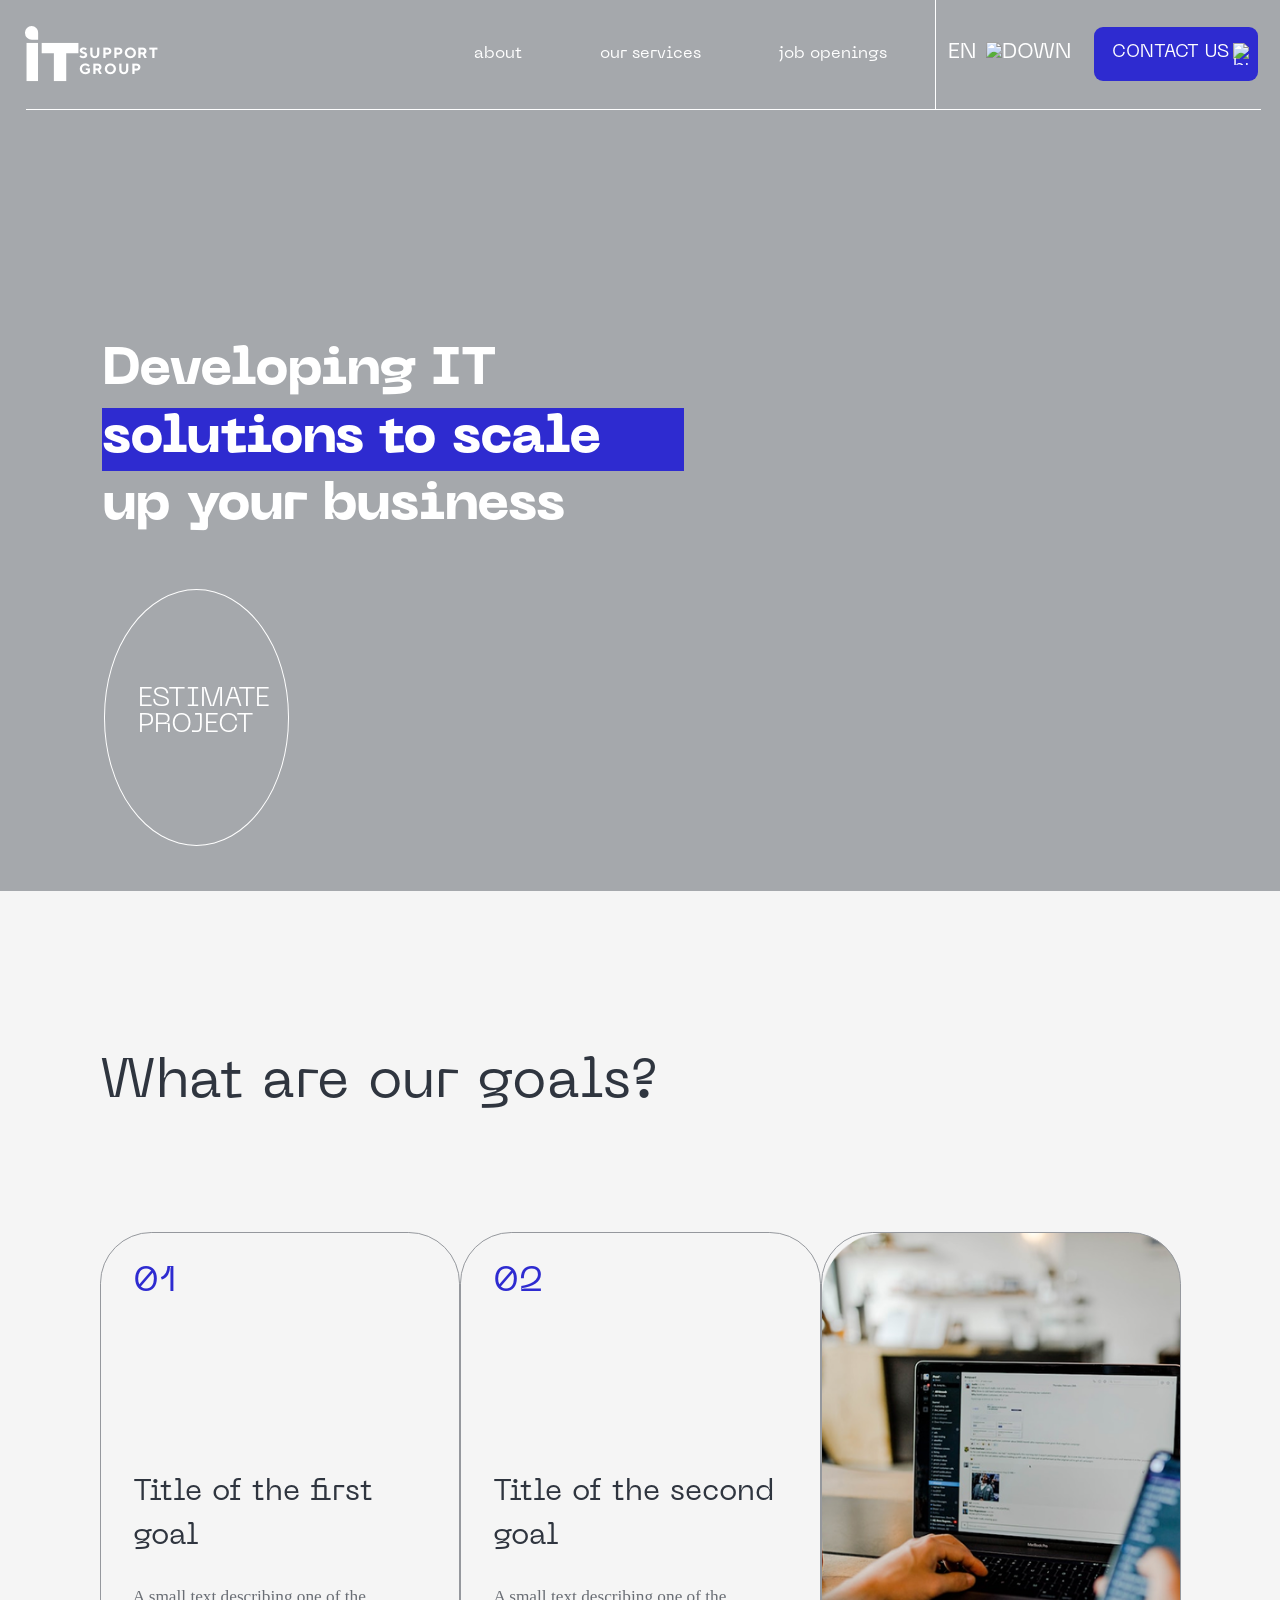
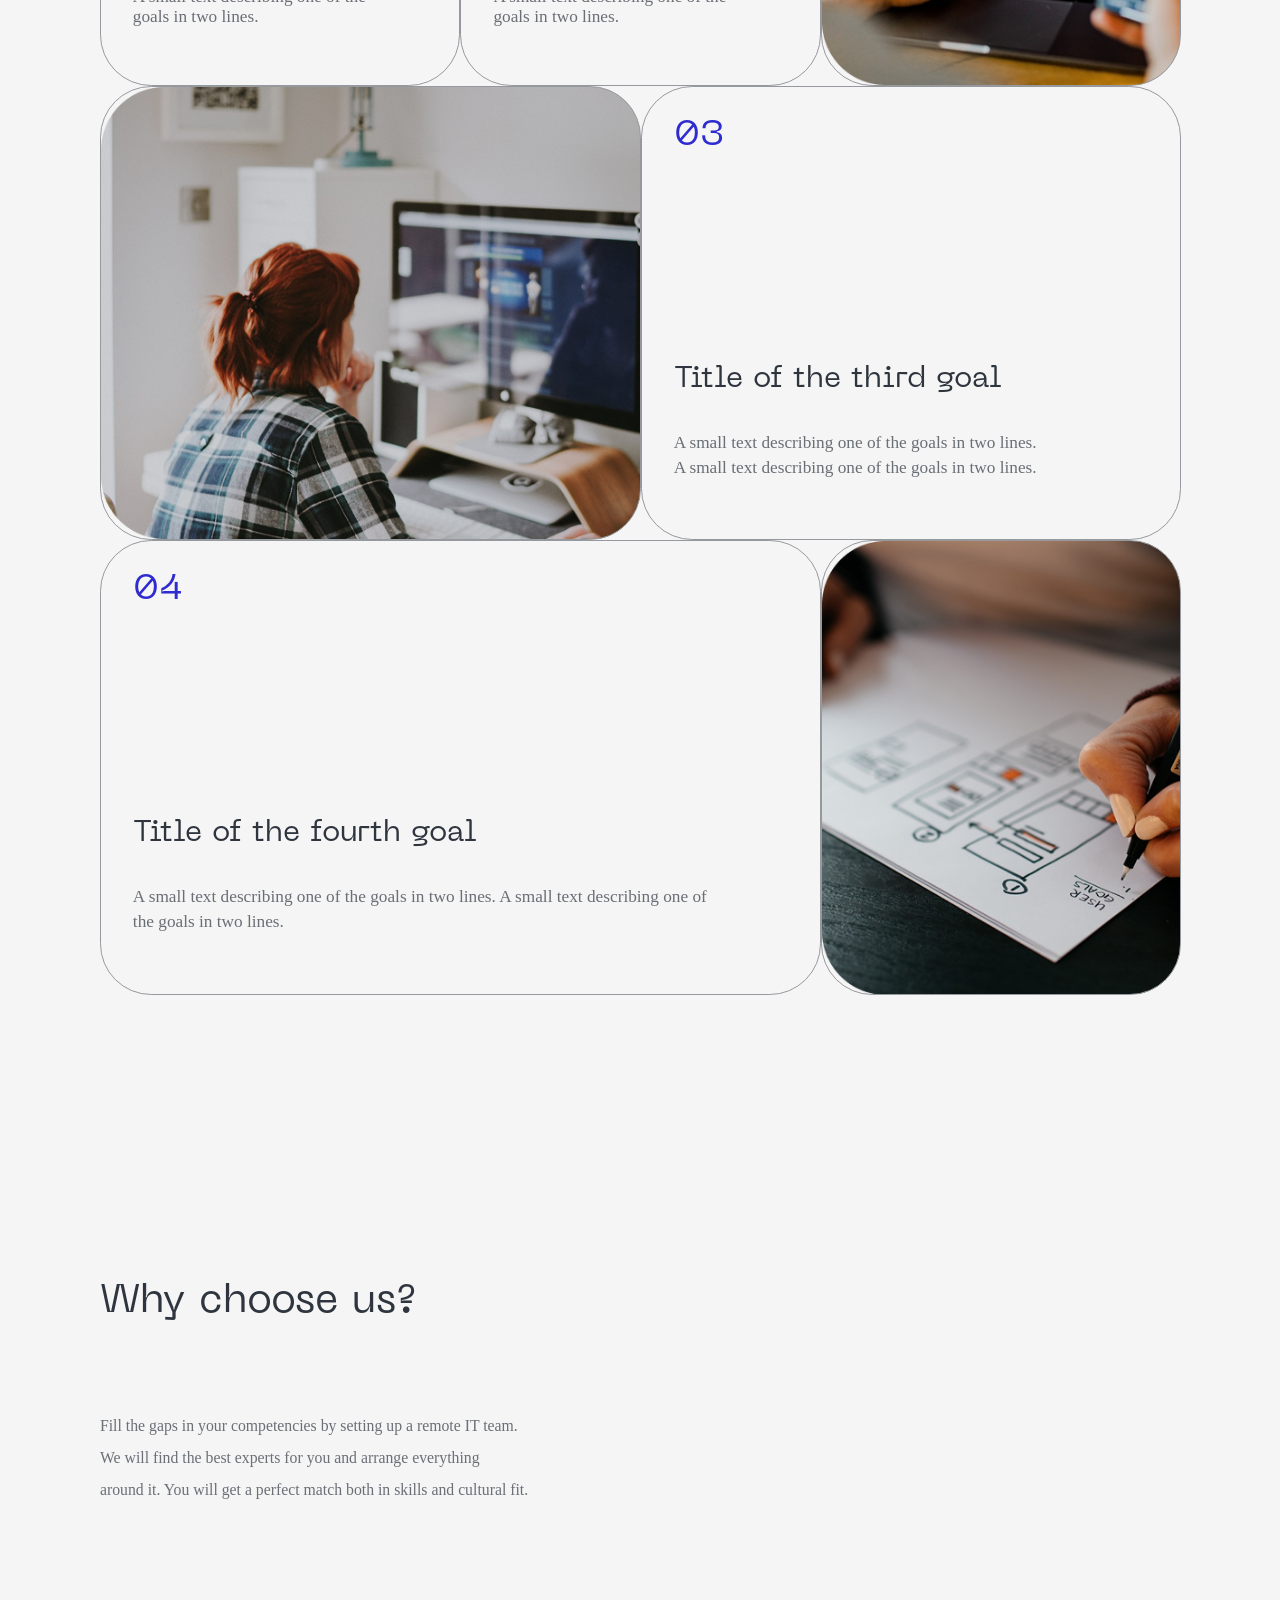
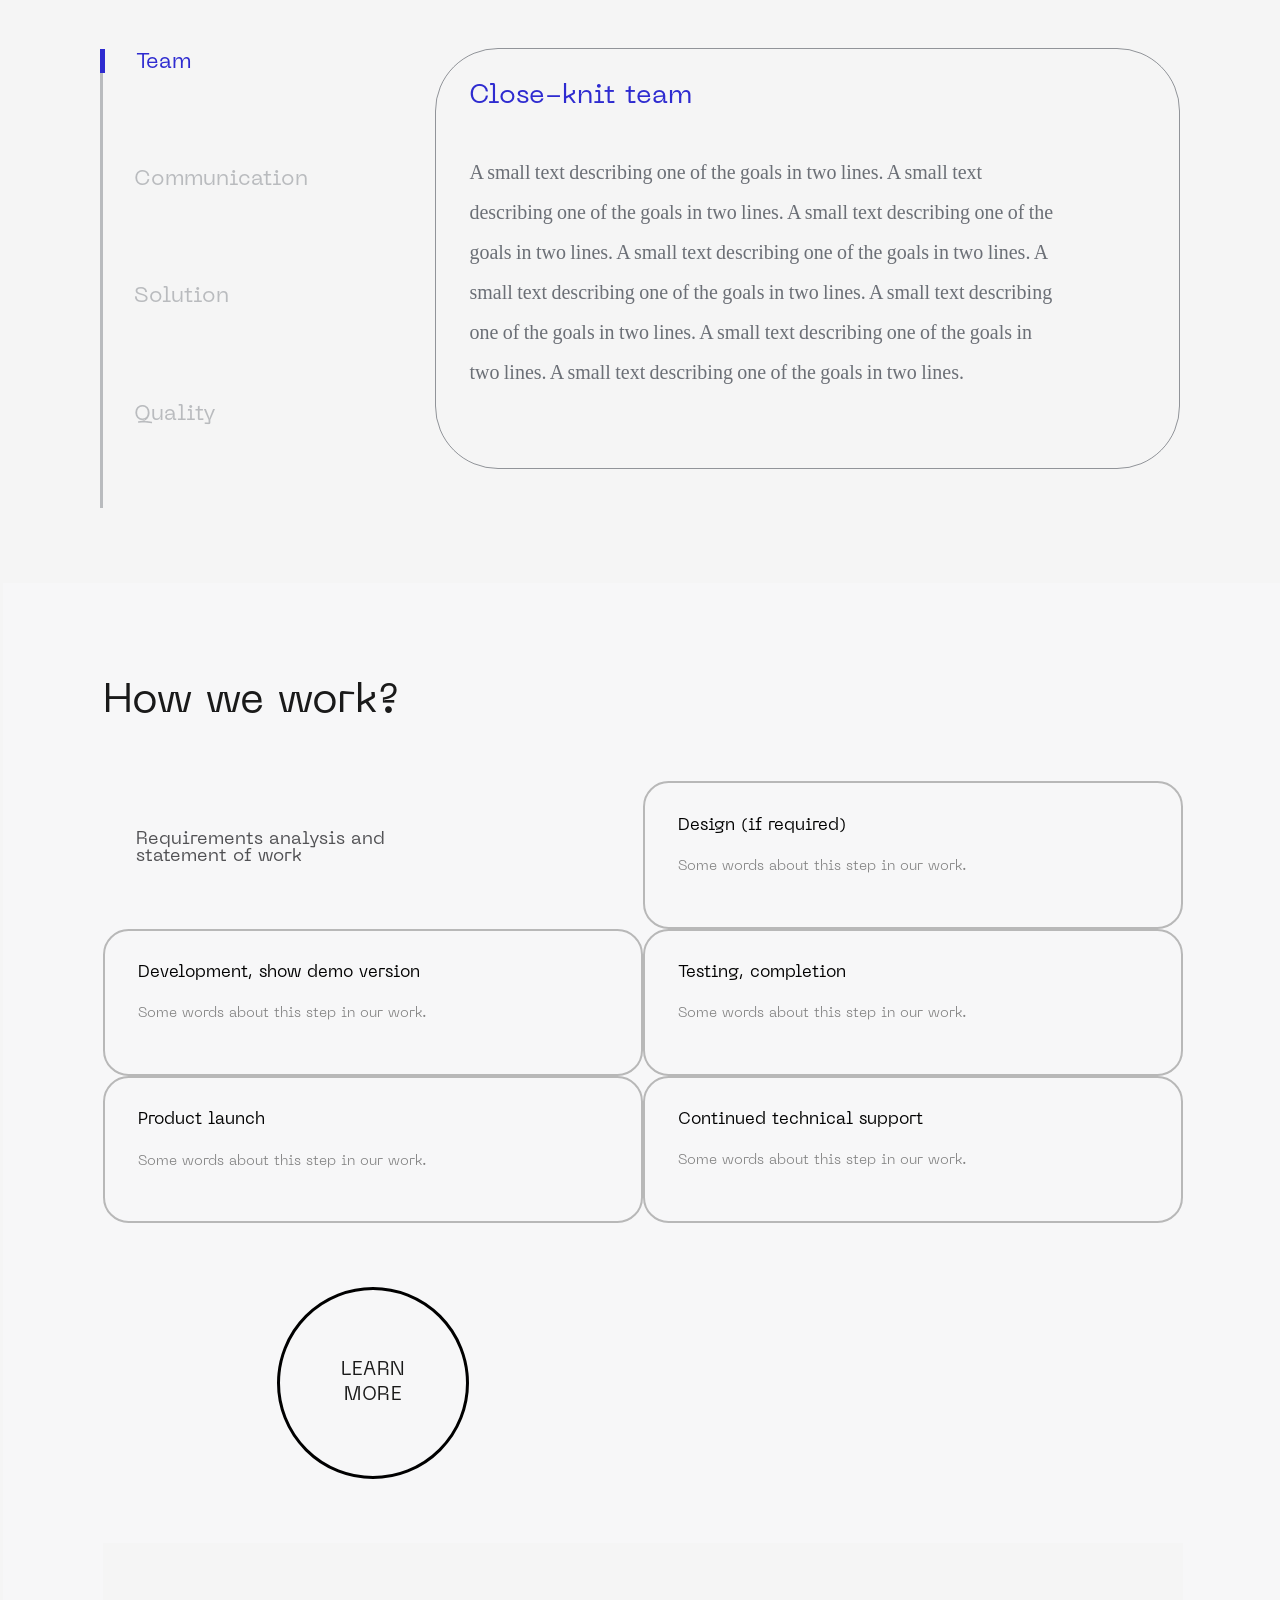
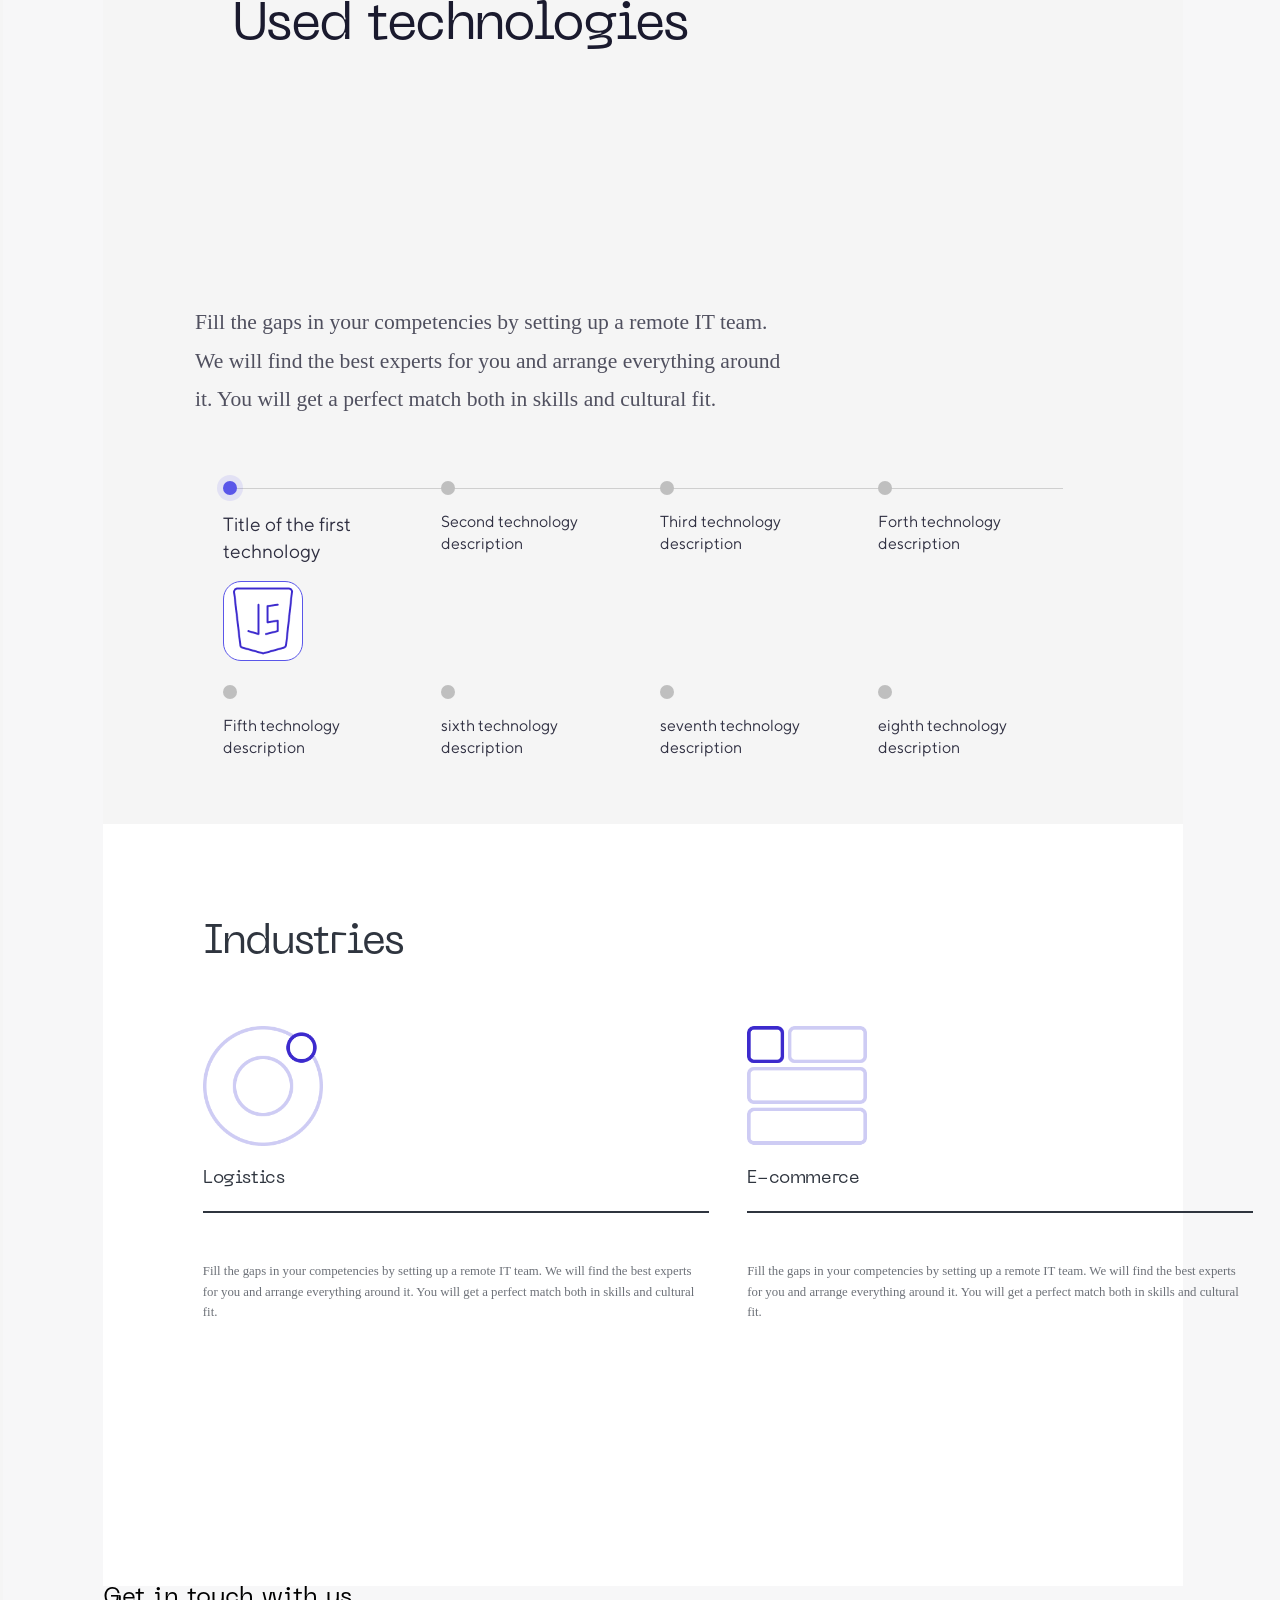
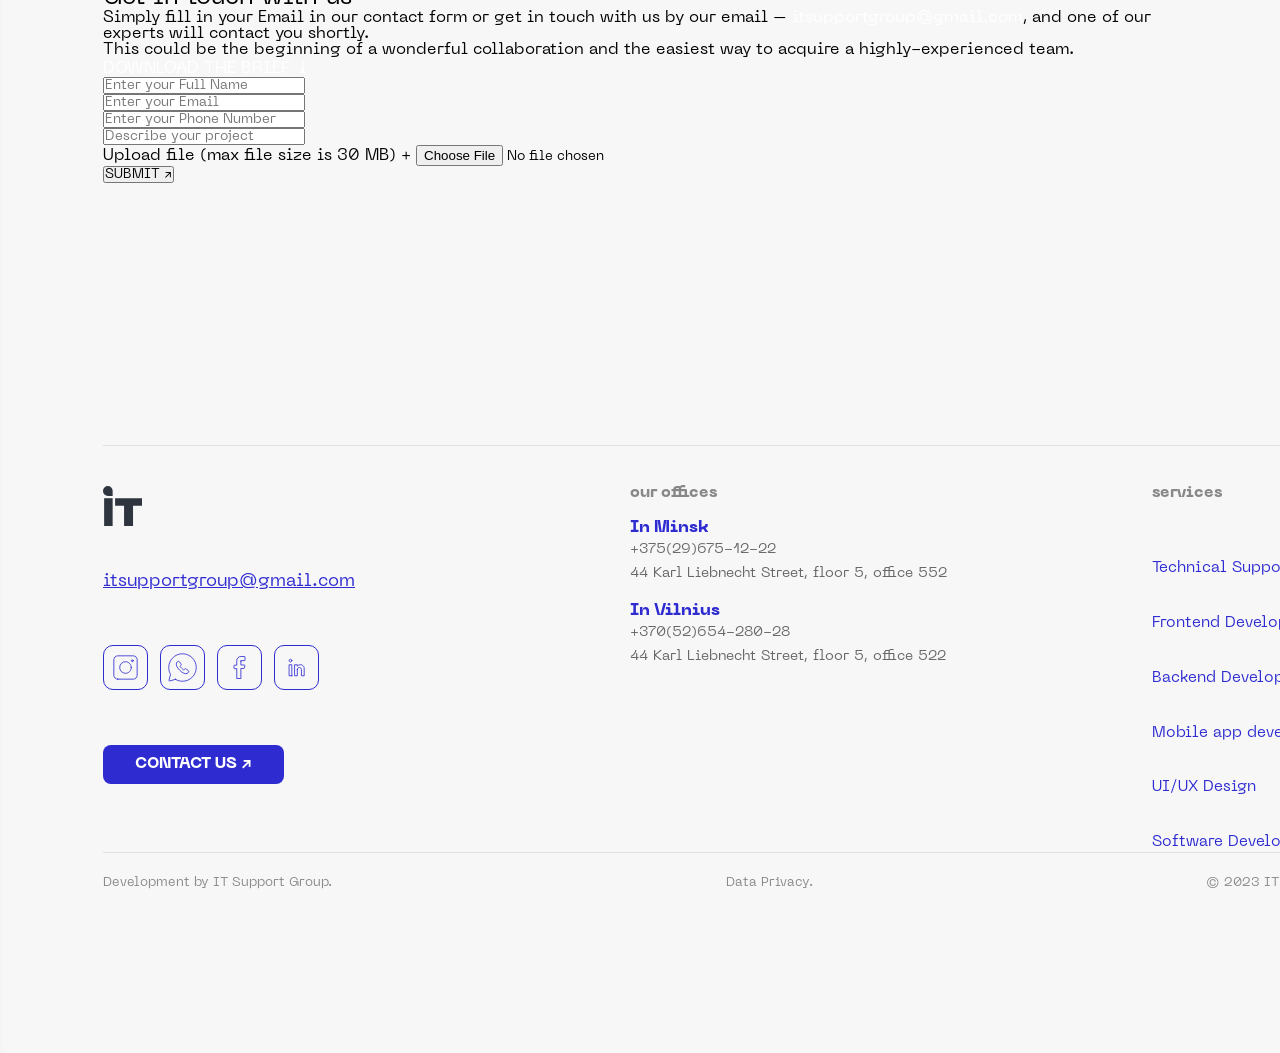
==== commit b1d3bab5: "Merge pull request #20 from laurynaspel/Dev/Emilis Dev/emilis" ====
--- a/index.html
+++ b/index.html
@@ -168,7 +168,7 @@
   <h2 class="section-title">How we work?</h2>
   <div class="work-grid">
     <div class="grid-card text-only">
-      <h1>Requirements analysis and <br> statement of work</h1>
+      <h1>Requirements analysis and <br class="br"> statement of work</h1>
     </div>
     <div class="grid-card border-card card-ex">
       <h3>Design (if required)</h3>
@@ -217,13 +217,13 @@
   </div>
 
   <!-- Div 3 --- START -->
-  <div class="container-div-3">
+  <!-- <div class="container-div-3">
     <h1>How we work?</h1>
     <div class="container-cards">
 
     </div>
 
-  </div>
+  </div> -->
   <!-- Div 3 --- END -->
   <!-- Emilis --- END -->
 
--- a/CSS/styles.css
+++ b/CSS/styles.css
@@ -726,6 +726,7 @@
 /*div 2 --- "Why choose us?"" section --- end*/
 /*Gediminas end*/
 /* Div3 start*/
+
 .how-we-work-container {
   margin-top: 3.5vh;
   background-color: #f7f7f8;
@@ -765,7 +766,7 @@
 }
 
 .grid-card p {
-  font-size:1.1vw ;
+  font-size: 1.1vw;
   margin: 0 0 8px 0;
   font-weight: 100;
   color: gray;
@@ -773,6 +774,7 @@
 
 .border-card {
   border: 2px solid #b8b8b8;
+  transition: 0.5s;
 }
 
 .text-only h1 {
@@ -809,41 +811,38 @@
   letter-spacing: 0.5px;
   line-height: 1.3;
 }
-.words{
+
+.words {
   padding-bottom: 0;
 }
-.appe{
+
+.appe {
   display: none;
 }
- 
-@media (max-width: 1080px) {
+.border-card:hover p {
+  color: white;
+  transition: 0.5s;
+  font-size: 1vw;
+}
+
+@media (max-width: 1580px) {
   .work-grid {
     grid-template-columns: repeat(2, 1fr);
   }
-  .learn-more-btn{
-  margin-left: auto;
-  margin-right: auto;
-  }
-  .words{
+
+  .learn-more-btn {
+    margin-left: auto;
+    margin-right: auto;
+  }
+
+  .words {
     line-height: 1vw;
   }
 
 }
-
-@media (max-width: 600px) {
-  .work-grid {
-    grid-template-columns: 1fr;
-  }
-
-  .learn-more-btn {
-    width: 120px;
-    height: 120px;
-    line-height: 1vw;
-  }
-}
-.border-card:hover{
+.border-card:hover {
   margin: 1vw 1vw 0 1vw;
-  background-color: rgb(101, 92,   224);
+  background-color: rgb(101, 92, 224);
   color: white;
   border: none;
   transition: 0.5s;
@@ -852,21 +851,93 @@
   margin-bottom: -2.5vw;
   z-index: 3;
 }
-.side:hover{
-  margin: 1vw 0 0 1vw;
+@media (max-width: 1080px) {
+  .work-grid {
+    grid-template-columns: 1fr;
+  }
+
+  .learn-more-btn {
+    width: 20vw;
+    height: 20vw;
+    line-height: 1vw;
+  }
+
+  .how-we-work-container {
+    padding: 43vw 4vw 0 4vw;
+  }
+
+  .section-title {
+    font-size: 7vw;
+    margin-bottom: 6vw;
+  }
+
+  .grid-card {
+    height: 27.3vw;
+    max-height: 30vw;
+  }
+
+  .br {
+    display: none;
+  }
+
+  .text-only h1 {
+    font-size: 3.5vw;
+  }
+
+  .text-only {
+    padding-left: 0;
+    height: 16.5vw;
+  }
+
+  .border-card {
+    border-radius: 5vw;
+    padding: 5vw 0 0 4vw;
+
+  }
+
+  .border-card h3 {
+    font-size: 5vw;
+    padding-bottom: 3.2vw;
+  }
+  .border-card p{
+    font-size: 5vw;
+  }
+
+  .border-card .grid-card-text {
+    font-size: 4vw;
+  }
+
+  .border-card:hover {
+  margin: 5vw 1vw 0 1vw;
+  background-color: rgb(101, 92, 224);
+  max-height: 500vw;
+  height: 30vw;
+  color: white;
+  border: none;
+  transition: 0.5s;
   margin-bottom: -2.5vw;
-
+  z-index: 3;
 }
 .border-card:hover p{
-  color: white;
-  transition:0.5s ;
-  font-size: 1vw;
-}
-.border-card:hover .appe{
+  font-size: 2vw;
+}
+.learn-more-btn{
+  height: 30vw;
+  width: 30vw;
+  margin-top: 12vw;
+}
+.learn-more-btn span{
+font-size: 4vw;
+}
+}
+
+
+.border-card:hover .appe {
   display: flex;
   flex-direction: column;
 }
-/* DIV3 END */  
+
+/* DIV3 END */
 /* <!-- Div 4 start --> */
 .used-technologies-section {
   width: 100%;
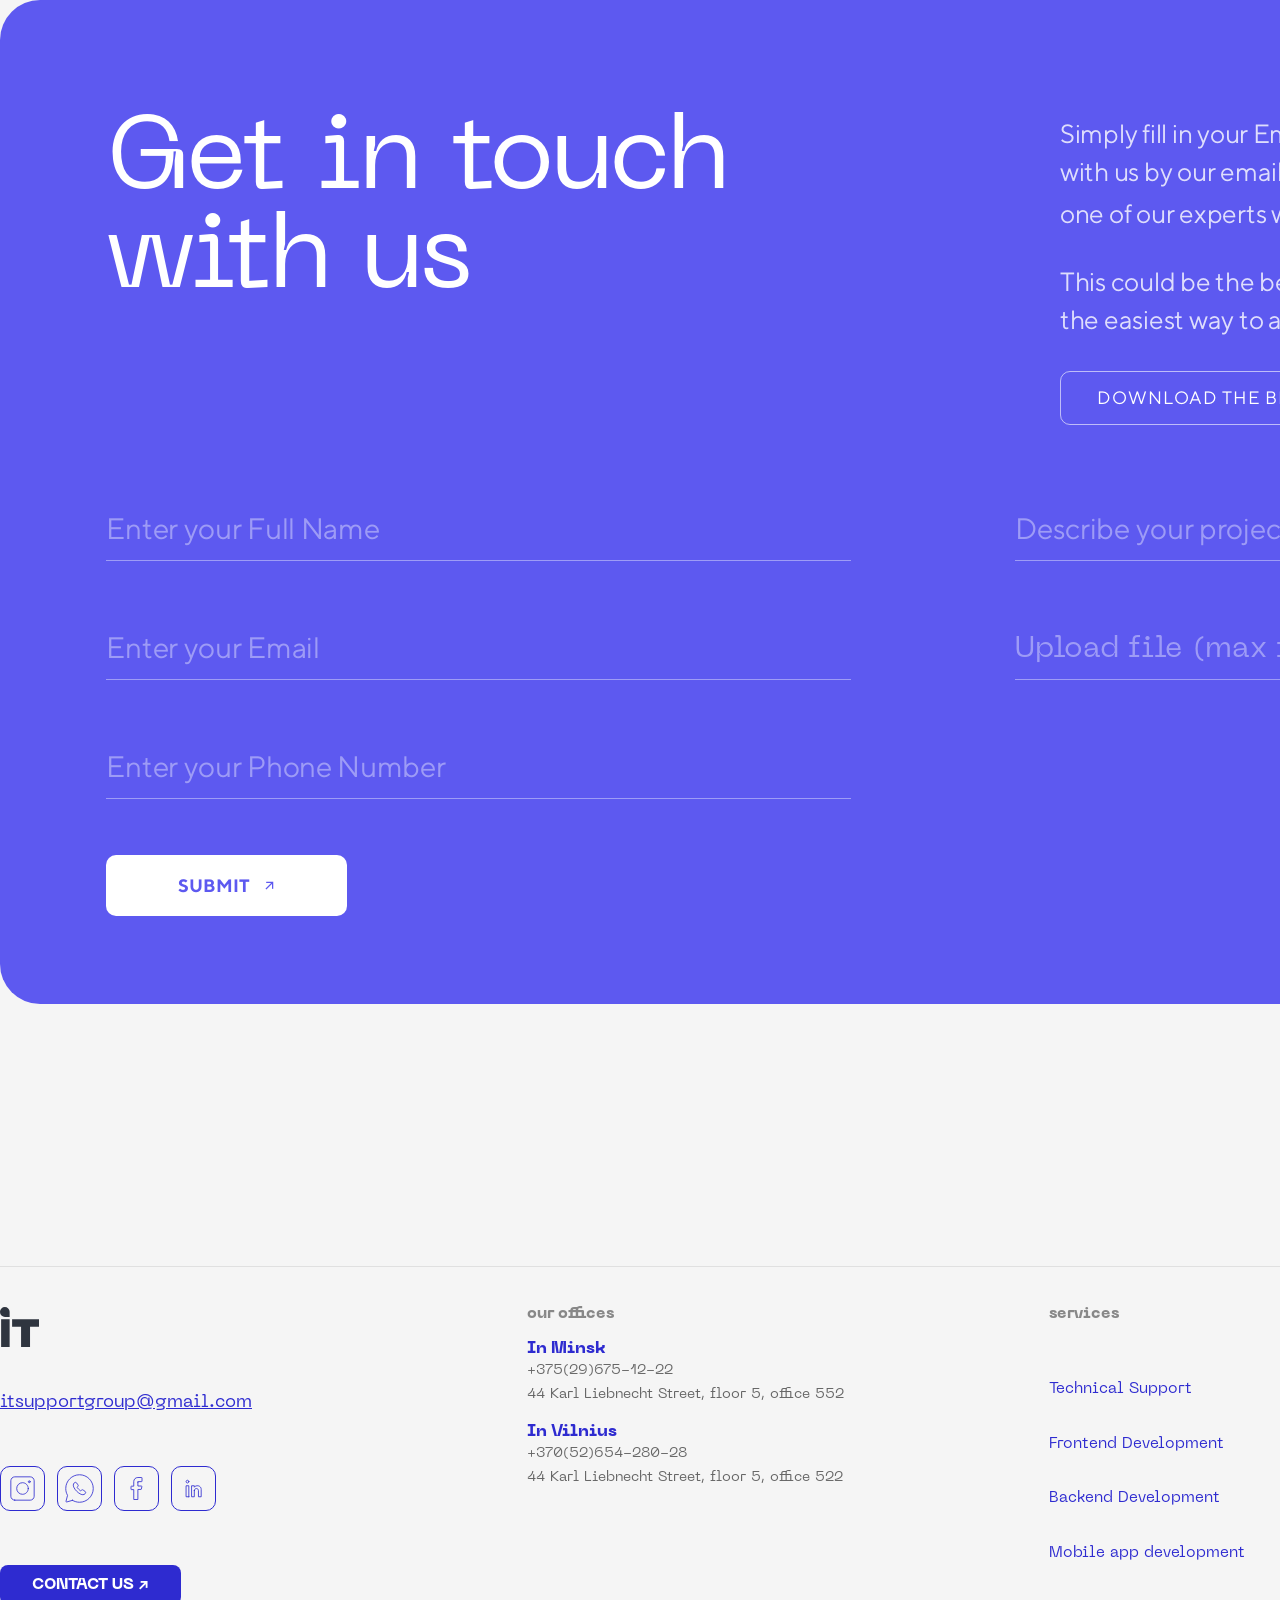
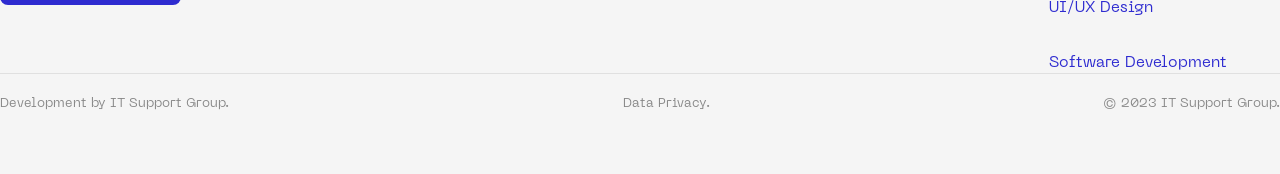
==== commit 4125371c: "saving files" ====
--- a/index.html
+++ b/index.html
@@ -1,6 +1,5 @@
 <!doctype html>
 <html lang="en">
-
 <head>
   <meta charset="UTF-8" />
   <meta name="viewport" content="width=device-width, initial-scale=1.0" />
@@ -9,477 +8,144 @@
   <script src="JS/script.js" defer></script>
   <link href="https://api.fontshare.com/v2/css?f[]=neue-machina@400,700&display=swap" rel="stylesheet">
 </head>
-
 <body>
-  <!-- Lauryno start-->
-  <!-- Header Start -->
-  <header>
-    <div class="main_menu">
-      <div class="navbar">
-        <a href="#" id="burger_menu">
-          <img src="img/HEADER/menu.png">
-        </a>
-        <div class="logo">
-          <img src="img/HEADER/vectoriai.svg" alt="vector" class="header_vector">
-          <div class="logo_text">SUPPORT GROUP</div>
-        </div>
-        <a href="#" id="contact_menu">
-          <img src="img/HEADER/Button.png">
-        </a>
-        <!-- logo end -->
-        <nav id="main_nav">
-          <ul>
-            <li><a href="About/index.html">about</a></li>
-            <li><a href="#">our services</a></li>
-            <li><a href="#">job openings</a></li>
-          </ul>
-          <!-- EN -->
-          <div class="nav_buttons">
-            <hr class="nav_hr">
-            <a href="#" class="nav_lang">EN <img src="IMG/HEADER/arrow-square-down.svg" alt="down"></a>
-            <button class="nav_btn">CONTACT US <img src="IMG/HEADER/Button1.png" alt="button"> </button>
-          </div>
-        </nav>
+  
+  <!-- Matas --- START -->
+  <!-- Div 6 Start -->
+<section class="contact_section">
+  <div class="container">
+    <div class="contact_header">
+      <div class="title_area">
+        <h1>Get in touch with us</h1>
       </div>
-      <!-- nav bar end -->
-      <div class="title">
-        <h1>Developing IT solutions to scale up your business</h1>
-      </div>
-      <div class="header_btn">
+      <div class="info_area">
         <p>
-          Estimate project
+          Simply fill in your Email in our contact form or get in touch with
+          us by our email –
+          <a href="mailto:itsupportgroup@gmail.com" class="info_email">itsupportgroup@gmail.com</a>, and one of our experts will contact
+          you shortly.
         </p>
+        <p>
+          This could be the beginning of a wonderful collaboration and the
+          easiest way to acquire a highly-experienced team.
+        </p>
+        <a href="#" class="btn_download">DOWNLOAD THE BRIEF <span>&#10515;</span></a>
       </div>
     </div>
-  </header>
-  <!-- Header end -->
-  <!-- Div 1 start -->
-  <div class="whatAreOurGoals">
-    <h1>What are our goals?</h1>
-    <div class="goals_grid">
-      <div class="goals goals_div1">
-        <h3>01</h3>
-        <div class="goals_text">
-          <h2>Title of the first goal</h2>
-          <p>A small text describing one of the goals in two lines.</p>
-        </div>
-      </div>
-      <div class="goals goals_div2">
-        <h3>02</h3>
-        <div class="goals_text">
-          <h2>Title of the second goal</h2>
-          <p>A small text describing one of the goals in two lines.</p>
-        </div>
-      </div>
-      <div class="goals goals_div3"></div>
-      <div class="goals goals_div4"></div>
-      <div class="goals goals_div5">
-        <h3>03</h3>
-        <div class="goals_text">
-          <h2>Title of the third goal</h2>
-          <p>A small text describing one of the goals in two lines.</p>
-          <p>A small text describing one of the goals in two lines.</p>
-        </div>
-      </div>
-      <div class="goals goals_div6">
-        <h3>04</h3>
-        <div class="goals_text">
-          <h2>Title of the fourth goal</h2>
-          <p>A small text describing one of the goals in two lines. A small text describing one of the goals in two
-            lines.
-          </p>
-        </div>
-      </div>
-      <div class="goals goals_div7"></div>
-    </div>
-  </div>
-  <!-- Div 1 end -->
-  <!-- Lauryno end -->
 
-  <!-- Gediminas --- START -->
-
-  <!-- Div 2 --- "Why choose us?"" section --- START -->
-  <section class="container-div-2">
-    <h2 class="container-div-2-h2">Why choose us?</h2>
-    <div class="container-div-text">
-      <p class="container-div-2-p">Fill the gaps in your competencies by setting up a remote IT team. <br> We will find
-        the best experts for you and arrange everything <br> around it. You will get a perfect match both in skills and
-        cultural fit.</p>
-    </div>
-    <div class="container-selection-divs">
-      <div class="slections">
-        <h3 class="slections-option-1">Team</h3>
-        <h3 class="slections-option-2">Communication</h3>
-        <h3 class="slections-option-3">Solution</h3>
-        <h3 class="slections-option-4">Quality</h3>
-      </div>
-      <div class="selected-divs">
-        <div class="selected-div selected-div-1">
-          <div class="selected-div-text"></div>
-          <h3>Close-knit team</h3>
-          <p>A small text describing one of the goals in two lines. A small text <br> describing one of the goals in two
-            lines. A small text describing one of the <br> goals in two lines. A small text describing one of the goals
-            in two lines. A <br> small text describing one of the goals in two lines. A small text describing <br> one
-            of the goals in two lines. A small text describing one of the goals in <br> two lines. A small text
-            describing one of the goals in two lines.</p>
-        </div>
-        <div class="selected-div selected-div-2">
-          <div class="selected-div-text">
-            <h3>Close-knit Communication</h3>
-            <p>A small text describing one of the goals in two lines. A small text <br> describing one of the goals in
-              two lines. A small text describing one of the <br> goals in two lines. A small text describing one of the
-              goals in two lines. A <br> small text describing one of the goals in two lines. A small text describing
-              <br> one of the goals in two lines. A small text describing one of the goals in <br> two lines. A small
-              text describing one of the goals in two lines.
-            </p>
+    <form action="#" method="POST" enctype="multipart/form-data" class="contact_form">
+      <div class="form_grid">
+        <div class="form_column">
+          <div class="input_group">
+            <input type="text" name="fullname" placeholder="Enter your Full Name" required />
+          </div>
+          <div class="input_group">
+            <input type="email" name="email" placeholder="Enter your Email" required />
+          </div>
+          <div class="input_group">
+            <input type="tel" name="phone" placeholder="Enter your Phone Number" />
           </div>
         </div>
-        <div class="selected-div selected-div-3">
-          <div class="selected-div-text">
-            <h3>Close-knit Solution</h3>
-            <p>A small text describing one of the goals in two lines. A small text <br> describing one of the goals in
-              two lines. A small text describing one of the <br> goals in two lines. A small text describing one of the
-              goals in two lines. A <br> small text describing one of the goals in two lines. A small text describing
-              <br> one of the goals in two lines. A small text describing one of the goals in <br> two lines. A small
-              text describing one of the goals in two lines.
-            </p>
+
+        <div class="form_column">
+          <div class="input_group">
+            <input type="text" name="project" placeholder="Describe your project" />
           </div>
-        </div>
-        <div class="selected-div selected-div-4">
-          <div class="selected-div-text">
-            <h3>Close-knit Quality</h3>
-            <p>A small text describing one of the goals in two lines. A small text <br> describing one of the goals in
-              two lines. A small text describing one of the <br> goals in two lines. A small text describing one of the
-              goals in two lines. A <br> small text describing one of the goals in two lines. A small text describing
-              <br> one of the goals in two lines. A small text describing one of the goals in <br> two lines. A small
-              text describing one of the goals in two lines.
-            </p>
+          <div class="input_group_file_upload">
+            <label for="file_input">
+              <span>Upload file (max file size is 30 MB)</span>
+              <span class="plus_icon">+</span>
+            </label>
+            <input type="file" id="file_input" name="attachment" />
           </div>
         </div>
       </div>
-    </div>
-    </div>
-  </section>
-  <!-- Div 2 --- "Why choose us?"" section --- END -->
 
-     
-    <!-- Emilis --- START -->
-     <div class="how-we-work-container">
-  <h2 class="section-title">How we work?</h2>
-  <div class="work-grid">
-    <div class="grid-card text-only">
-      <h1>Requirements analysis and <br class="br"> statement of work</h1>
-    </div>
-    <div class="grid-card border-card card-ex">
-      <h3>Design (if required)</h3>
-      <p class="grid-card-text">Some words about this step in our work.</p>
-            <div class="appe">
-      <p class="grid-card-text">Some words about this step in our work.</p>
-      <p class="grid-card-text">Some words about this step in our work.</p>
-    </div>
-    </div>
-    <div class="grid-card border-card side">
-      <h3>Development, show demo version</h3>
-      <p class="grid-card-text">Some words about this step in our work.</p>
-            <div class="appe">
-      <p class="grid-card-text">Some words about this step in our work.</p>
-      <p class="grid-card-text">Some words about this step in our work.</p>
-    </div>
-    </div>
-    <div class="grid-card border-card ">
-      <h3>Testing, completion</h3>
-      <p class="grid-card-text">Some words about this step in our work.</p>
-            <div class="appe">
-      <p class="grid-card-text">Some words about this step in our work.</p>
-      <p class="grid-card-text">Some words about this step in our work.</p>
-    </div>
-    </div>
-    <div class="grid-card border-card ">
-      <h3>Product launch</h3>
-      <p class="grid-card-text">Some words about this step in our work.</p>
-            <div class="appe">
-      <p class="grid-card-text">Some words about this step in our work.</p>
-      <p class="grid-card-text">Some words about this step in our work.</p>
-    </div>
-    </div>
-    <div class="grid-card border-card side words">
-      <h3>Continued technical support</h3>
-      <p class="grid-card-text">Some words about this step in our work.</p>
-      <div class="appe">
-      <p class="grid-card-text">Some words about this step in our work.</p>
-      <p class="grid-card-text">Some words about this step in our work.</p>
-    </div>
+      <button type="submit" class="btn_submit">SUBMIT <span>&#8599;</span></button>
+    </form>
 
-    </div>
-    <a href="#" class="learn-more-btn">
-      <span>LEARN<br>MORE</span>
-    </a>
   </div>
-
-  <!-- Div 3 --- START -->
-  <!-- <div class="container-div-3">
-    <h1>How we work?</h1>
-    <div class="container-cards">
-
-    </div>
-
-  </div> -->
-  <!-- Div 3 --- END -->
-  <!-- Emilis --- END -->
-
-  <!-- Emil --- START -->
-  <!-- Div 4 start -->
-  <section class="used-technologies-section">
-    <div class="container">
-      <div class="section-header">
-        <h2>Used technologies</h2>
-        <p>Fill the gaps in your competencies by setting up a remote IT team. We will find the best experts for you and
-          arrange everything around it. You will get a perfect match both in skills and cultural fit.</p>
-      </div>
-      <div class="tech-timeline">
-        <div class="tech-track">
-          <div class="tech-item active">
-            <div class="tech-dot"></div>
-            <p class="tech-label">Title of the first technology</p>
-            <div class="tech-icon-box">
-              <img src="img/DIV4/JavaScriptLogo.png" alt="JavaScript Logo" />
-            </div>
-          </div>
-          <div class="tech-item">
-            <div class="tech-dot"></div>
-            <p class="tech-label">Second technology description</p>
-          </div>
-          <div class="tech-item">
-            <div class="tech-dot"></div>
-            <p class="tech-label">Third technology description</p>
-          </div>
-          <div class="tech-item">
-            <div class="tech-dot"></div>
-            <p class="tech-label">Forth technology description</p>
-          </div>
-          <div class="tech-item">
-            <div class="tech-dot"></div>
-            <p class="tech-label">Fifth technology description</p>
-          </div>
-          <div class="tech-item">
-            <div class="tech-dot"></div>
-            <p class="tech-label">sixth technology description</p>
-          </div>
-          <div class="tech-item">
-            <div class="tech-dot"></div>
-            <p class="tech-label">seventh technology description</p>
-          </div>
-          <div class="tech-item">
-            <div class="tech-dot"></div>
-            <p class="tech-label">eighth technology description</p>
-          </div>
-        </div>
-      </div>
-    </div>
-    <script src="JS/UsedTechnologies.js" defer></script>
-  </section>
-  <!-- Div 4 end -->
-  <!-- Div 5 start -->
-  <section class="industries-section">
-    <div class="container">
-      <div class="section-header">
-        <h2>Industries</h2>
-      </div>
-      <div class="industries-grid">
-        <article class="industry-card">
-          <div class="industry-icon">
-            <img src="img/DIV5/LogisticsLogo.png" alt="Logistics">
-          </div>
-          <h3>Logistics</h3>
-          <p>Fill the gaps in your competencies by setting up a remote IT team. We will find the best experts for you
-            and arrange everything around it. You will get a perfect match both in skills and cultural fit.</p>
-        </article>
-        <article class="industry-card">
-          <div class="industry-icon">
-            <img src="img/DIV5/E-commerceLogo.png" alt="E-commerce">
-          </div>
-          <h3>E-commerce</h3>
-          <p>Fill the gaps in your competencies by setting up a remote IT team. We will find the best experts for you
-            and arrange everything around it. You will get a perfect match both in skills and cultural fit.</p>
-        </article>
-        <article class="industry-card">
-          <div class="industry-icon">
-            <img src="img/DIV5/CRM-systemsLogo.png" alt="CRM systems">
-          </div>
-          <h3>CRM systems</h3>
-          <p>Fill the gaps in your competencies by setting up a remote IT team. We will find the best experts for you
-            and arrange everything around it. You will get a perfect match both in skills and cultural fit.</p>
-        </article>
-      </div>
-    </div>
-  </section>
-  <!-- Div 5 end -->
-
-  <!-- Emil --- END -->
-
-  <!-- Matas --- START -->
-  <!-- Div 6 Start -->
-  <section class="contact_section">
-    <div class="container">
-      <div class="contact_header">
-        <div class="title_area">
-          <h1>Get in touch with us</h1>
-        </div>
-        <div class="info_area">
-          <p>
-            Simply fill in your Email in our contact form or get in touch with
-            us by our email –
-            <a href="mailto:itsupportgroup@gmail.com" class="info_email">itsupportgroup@gmail.com</a>, and one of our
-            experts will contact
-            you shortly.
-          </p>
-          <p>
-            This could be the beginning of a wonderful collaboration and the
-            easiest way to acquire a highly-experienced team.
-          </p>
-          <a href="#" class="btn_download">DOWNLOAD THE BRIEF <span>&#10515;</span></a>
-        </div>
-      </div>
-
-      <form action="#" method="POST" enctype="multipart/form-data" class="contact_form">
-        <div class="form_grid">
-          <div class="form_column">
-            <div class="input_group">
-              <input type="text" name="fullname" placeholder="Enter your Full Name" required />
-            </div>
-            <div class="input_group">
-              <input type="email" name="email" placeholder="Enter your Email" required />
-            </div>
-            <div class="input_group">
-              <input type="tel" name="phone" placeholder="Enter your Phone Number" />
-            </div>
-          </div>
-
-          <div class="form_column">
-            <div class="input_group">
-              <input type="text" name="project" placeholder="Describe your project" />
-            </div>
-            <div class="input_group_file_upload">
-              <label for="file_input">
-                <span>Upload file (max file size is 30 MB)</span>
-                <span class="plus_icon">+</span>
-              </label>
-              <input type="file" id="file_input" name="attachment" />
-            </div>
-          </div>
-        </div>
-
-        <button type="submit" class="btn_submit">SUBMIT <span>&#8599;</span></button>
-      </form>
-
-    </div>
-  </section>
-  <!-- Div 6 END -->
-  <!-- Div Footer START -->
-  <footer class="main_footer">
-    <div class="footer_content_row">
-
-      <div class="contact_block">
-        <svg xmlns="http://www.w3.org/2000/svg" width="39" height="40" viewBox="0 0 39 40" fill="none">
-          <path d="M1.12109 40.0004V12.2227H9.63834V40.0004H1.12109Z" fill="#2F353F" />
-          <path d="M12.1039 19.7782V12.2227H39.0004V19.7782H30.0349V40.0004H21.0694V19.7782H12.1039Z" fill="#2F353F" />
-          <path
-            d="M4.81934 2.5C6.09989 2.5002 7.1377 3.53873 7.1377 4.81934V7.5H5C3.61929 7.5 2.5 6.38071 2.5 5V4.81934C2.5 3.53861 3.53861 2.5 4.81934 2.5Z"
-            stroke="#2F353F" stroke-width="5" />
-        </svg>
-        <a href="index.html" class="footer_email">itsupportgroup@gmail.com</a>
-        <div class="social_icons">
+</section>
+        <!-- Div 6 END -->
+        <!-- Div Footer START -->
+<footer class="main_footer">
+  <div class="footer_content_row">
+    
+    <div class="contact_block">
+      <svg xmlns="http://www.w3.org/2000/svg" width="39" height="40" viewBox="0 0 39 40" fill="none">
+        <path d="M1.12109 40.0004V12.2227H9.63834V40.0004H1.12109Z" fill="#2F353F"/>
+        <path d="M12.1039 19.7782V12.2227H39.0004V19.7782H30.0349V40.0004H21.0694V19.7782H12.1039Z" fill="#2F353F"/>
+        <path d="M4.81934 2.5C6.09989 2.5002 7.1377 3.53873 7.1377 4.81934V7.5H5C3.61929 7.5 2.5 6.38071 2.5 5V4.81934C2.5 3.53861 3.53861 2.5 4.81934 2.5Z" stroke="#2F353F" stroke-width="5"/>
+      </svg>
+      <a href="index.html" class="footer_email">itsupportgroup@gmail.com</a>
+      <div class="social_icons">
           <svg xmlns="http://www.w3.org/2000/svg" width="45" height="45" viewBox="0 0 45 45" fill="none">
             <g clip-path="url(#clip0_372_592)">
-              <mask id="mask0_372_592" style="mask-type:luminance" maskUnits="userSpaceOnUse" x="0" y="0" width="45"
-                height="45">
-                <path d="M0 3.8147e-06H45V45H0V3.8147e-06H0Z" fill="white" />
+              <mask id="mask0_372_592" style="mask-type:luminance" maskUnits="userSpaceOnUse" x="0" y="0" width="45" height="45">
+                <path d="M0 3.8147e-06H45V45H0V3.8147e-06H0Z" fill="white"/>
               </mask>
               <g mask="url(#mask0_372_592)">
-                <path
-                  d="M30.4102 22.5C30.4102 26.8687 26.8687 30.4102 22.5 30.4102C18.1313 30.4102 14.5898 26.8687 14.5898 22.5C14.5898 18.1313 18.1313 14.5898 22.5 14.5898C26.8687 14.5898 30.4102 18.1313 30.4102 22.5Z"
-                  stroke="#2E2BD0" stroke-width="1.125" stroke-miterlimit="10" stroke-linecap="round"
-                  stroke-linejoin="round" />
-                <path
-                  d="M11.9531 38.4082C9.04069 38.4082 6.5918 35.9593 6.5918 33.0469V11.9531C6.5918 9.0407 9.04069 6.5918 11.9531 6.5918H33.0469C35.9593 6.5918 38.4082 9.0407 38.4082 11.9531V33.0469C38.4082 35.9593 35.9593 38.4082 33.0469 38.4082H11.9531Z"
-                  stroke="#2E2BD0" stroke-width="1.125" stroke-miterlimit="10" stroke-linecap="round"
-                  stroke-linejoin="round" />
-                <path
-                  d="M33.0469 13.2715C33.0469 13.9996 32.4566 14.5898 31.7285 14.5898C31.0004 14.5898 30.4102 13.9996 30.4102 13.2715C30.4102 12.5434 31.0004 11.9531 31.7285 11.9531C32.4566 11.9531 33.0469 12.5434 33.0469 13.2715Z"
-                  stroke="#2E2BD0" stroke-width="1.125" stroke-miterlimit="10" stroke-linecap="round"
-                  stroke-linejoin="round" />
+                <path d="M30.4102 22.5C30.4102 26.8687 26.8687 30.4102 22.5 30.4102C18.1313 30.4102 14.5898 26.8687 14.5898 22.5C14.5898 18.1313 18.1313 14.5898 22.5 14.5898C26.8687 14.5898 30.4102 18.1313 30.4102 22.5Z" stroke="#2E2BD0" stroke-width="1.125" stroke-miterlimit="10" stroke-linecap="round" stroke-linejoin="round"/>
+                <path d="M11.9531 38.4082C9.04069 38.4082 6.5918 35.9593 6.5918 33.0469V11.9531C6.5918 9.0407 9.04069 6.5918 11.9531 6.5918H33.0469C35.9593 6.5918 38.4082 9.0407 38.4082 11.9531V33.0469C38.4082 35.9593 35.9593 38.4082 33.0469 38.4082H11.9531Z" stroke="#2E2BD0" stroke-width="1.125" stroke-miterlimit="10" stroke-linecap="round" stroke-linejoin="round"/>
+                <path d="M33.0469 13.2715C33.0469 13.9996 32.4566 14.5898 31.7285 14.5898C31.0004 14.5898 30.4102 13.9996 30.4102 13.2715C30.4102 12.5434 31.0004 11.9531 31.7285 11.9531C32.4566 11.9531 33.0469 12.5434 33.0469 13.2715Z" stroke="#2E2BD0" stroke-width="1.125" stroke-miterlimit="10" stroke-linecap="round" stroke-linejoin="round"/>
               </g>
             </g>
             <defs>
               <clipPath id="clip0_372_592">
-                <rect width="45" height="45" fill="white" />
+                <rect width="45" height="45" fill="white"/>
               </clipPath>
             </defs>
           </svg>
           <svg xmlns="http://www.w3.org/2000/svg" width="45" height="45" viewBox="0 0 45 45" fill="none">
-            <path
-              d="M12.9375 38.625C15.75 40.3125 19.125 41.25 22.5 41.25C32.8125 41.25 41.25 32.8125 41.25 22.5C41.25 12.1875 32.8125 3.75 22.5 3.75C12.1875 3.75 3.75 12.1875 3.75 22.5C3.75 25.875 4.6875 29.0625 6.1875 31.875L4.08033 39.9795C3.93429 40.5412 4.45419 41.0488 5.01224 40.8894L12.9375 38.625Z"
-              stroke="#2E2BD0" stroke-width="1.125" stroke-miterlimit="10" stroke-linecap="round"
-              stroke-linejoin="round" />
-            <path
-              d="M30.9375 27.8409C30.9375 28.1447 30.8699 28.4569 30.7262 28.7606C30.5826 29.0644 30.3967 29.3513 30.1516 29.6213C29.7376 30.0769 29.2813 30.4059 28.7658 30.6169C28.2588 30.8278 27.7095 30.9375 27.118 30.9375C26.2561 30.9375 25.335 30.735 24.3633 30.3216C23.3915 29.9081 22.4197 29.3513 21.4564 28.6509C20.4846 27.9422 19.5636 27.1575 18.6847 26.2884C17.8144 25.4109 17.0285 24.4913 16.3271 23.5294C15.6342 22.5675 15.0765 21.6056 14.6709 20.6522C14.2653 19.6903 14.0625 18.7706 14.0625 17.8931C14.0625 17.3194 14.1639 16.7709 14.3667 16.2647C14.5695 15.75 14.8906 15.2775 15.3385 14.8556C15.8793 14.3241 16.4708 14.0625 17.0961 14.0625C17.3327 14.0625 17.5693 14.1131 17.7806 14.2144C18.0003 14.3156 18.1946 14.4675 18.3467 14.6869L20.3072 17.4459C20.4593 17.6569 20.5691 17.8509 20.6452 18.0366C20.7212 18.2138 20.7635 18.3909 20.7635 18.5513C20.7635 18.7538 20.7043 18.9562 20.586 19.1503C20.4762 19.3444 20.3156 19.5469 20.1128 19.7494L19.4706 20.4159C19.3777 20.5087 19.3354 20.6184 19.3354 20.7534C19.3354 20.8209 19.3439 20.88 19.3608 20.9475C19.3861 21.015 19.4115 21.0656 19.4284 21.1162C19.5805 21.3947 19.8424 21.7575 20.2142 22.1963C20.5945 22.635 21.0001 23.0822 21.4395 23.5294C21.8958 23.9766 22.3352 24.39 22.7831 24.7697C23.2225 25.1409 23.5858 25.3941 23.8732 25.5459C23.9154 25.5628 23.9661 25.5881 24.0253 25.6134C24.0929 25.6387 24.1605 25.6472 24.2365 25.6472C24.3802 25.6472 24.49 25.5966 24.583 25.5038L25.2252 24.8709C25.4364 24.66 25.6392 24.4997 25.8336 24.3984C26.0279 24.2803 26.2223 24.2212 26.4336 24.2212C26.5941 24.2212 26.7631 24.255 26.949 24.3309C27.1349 24.4069 27.3293 24.5166 27.5405 24.66L30.3375 26.6428C30.5572 26.7947 30.7093 26.9719 30.8023 27.1828C30.8868 27.3937 30.9375 27.6047 30.9375 27.8409Z"
-              stroke="#2E2BD0" stroke-width="1.125" stroke-miterlimit="10" />
+            <path d="M12.9375 38.625C15.75 40.3125 19.125 41.25 22.5 41.25C32.8125 41.25 41.25 32.8125 41.25 22.5C41.25 12.1875 32.8125 3.75 22.5 3.75C12.1875 3.75 3.75 12.1875 3.75 22.5C3.75 25.875 4.6875 29.0625 6.1875 31.875L4.08033 39.9795C3.93429 40.5412 4.45419 41.0488 5.01224 40.8894L12.9375 38.625Z" stroke="#2E2BD0" stroke-width="1.125" stroke-miterlimit="10" stroke-linecap="round" stroke-linejoin="round"/>
+            <path d="M30.9375 27.8409C30.9375 28.1447 30.8699 28.4569 30.7262 28.7606C30.5826 29.0644 30.3967 29.3513 30.1516 29.6213C29.7376 30.0769 29.2813 30.4059 28.7658 30.6169C28.2588 30.8278 27.7095 30.9375 27.118 30.9375C26.2561 30.9375 25.335 30.735 24.3633 30.3216C23.3915 29.9081 22.4197 29.3513 21.4564 28.6509C20.4846 27.9422 19.5636 27.1575 18.6847 26.2884C17.8144 25.4109 17.0285 24.4913 16.3271 23.5294C15.6342 22.5675 15.0765 21.6056 14.6709 20.6522C14.2653 19.6903 14.0625 18.7706 14.0625 17.8931C14.0625 17.3194 14.1639 16.7709 14.3667 16.2647C14.5695 15.75 14.8906 15.2775 15.3385 14.8556C15.8793 14.3241 16.4708 14.0625 17.0961 14.0625C17.3327 14.0625 17.5693 14.1131 17.7806 14.2144C18.0003 14.3156 18.1946 14.4675 18.3467 14.6869L20.3072 17.4459C20.4593 17.6569 20.5691 17.8509 20.6452 18.0366C20.7212 18.2138 20.7635 18.3909 20.7635 18.5513C20.7635 18.7538 20.7043 18.9562 20.586 19.1503C20.4762 19.3444 20.3156 19.5469 20.1128 19.7494L19.4706 20.4159C19.3777 20.5087 19.3354 20.6184 19.3354 20.7534C19.3354 20.8209 19.3439 20.88 19.3608 20.9475C19.3861 21.015 19.4115 21.0656 19.4284 21.1162C19.5805 21.3947 19.8424 21.7575 20.2142 22.1963C20.5945 22.635 21.0001 23.0822 21.4395 23.5294C21.8958 23.9766 22.3352 24.39 22.7831 24.7697C23.2225 25.1409 23.5858 25.3941 23.8732 25.5459C23.9154 25.5628 23.9661 25.5881 24.0253 25.6134C24.0929 25.6387 24.1605 25.6472 24.2365 25.6472C24.3802 25.6472 24.49 25.5966 24.583 25.5038L25.2252 24.8709C25.4364 24.66 25.6392 24.4997 25.8336 24.3984C26.0279 24.2803 26.2223 24.2212 26.4336 24.2212C26.5941 24.2212 26.7631 24.255 26.949 24.3309C27.1349 24.4069 27.3293 24.5166 27.5405 24.66L30.3375 26.6428C30.5572 26.7947 30.7093 26.9719 30.8023 27.1828C30.8868 27.3937 30.9375 27.6047 30.9375 27.8409Z" stroke="#2E2BD0" stroke-width="1.125" stroke-miterlimit="10"/>
           </svg>
           <svg xmlns="http://www.w3.org/2000/svg" width="45" height="45" viewBox="0 0 45 45" fill="none">
-            <path
-              d="M24.375 13.6875V19.125H29.25C29.625 19.125 29.8125 19.5 29.8125 19.875L29.0625 23.4375C29.0625 23.625 28.6875 23.8125 28.5 23.8125H24.375V37.5H18.75V24H15.5625C15.1875 24 15 23.8125 15 23.4375V19.875C15 19.5 15.1875 19.3125 15.5625 19.3125H18.75V13.125C18.75 9.9375 21.1875 7.5 24.375 7.5H29.4375C29.8125 7.5 30 7.6875 30 8.0625V12.5625C30 12.9375 29.8125 13.125 29.4375 13.125H24.9375C24.5625 13.125 24.375 13.3125 24.375 13.6875Z"
-              stroke="#2E2BD0" stroke-width="1.125" stroke-miterlimit="10" stroke-linecap="round" />
+            <path d="M24.375 13.6875V19.125H29.25C29.625 19.125 29.8125 19.5 29.8125 19.875L29.0625 23.4375C29.0625 23.625 28.6875 23.8125 28.5 23.8125H24.375V37.5H18.75V24H15.5625C15.1875 24 15 23.8125 15 23.4375V19.875C15 19.5 15.1875 19.3125 15.5625 19.3125H18.75V13.125C18.75 9.9375 21.1875 7.5 24.375 7.5H29.4375C29.8125 7.5 30 7.6875 30 8.0625V12.5625C30 12.9375 29.8125 13.125 29.4375 13.125H24.9375C24.5625 13.125 24.375 13.3125 24.375 13.6875Z" stroke="#2E2BD0" stroke-width="1.125" stroke-miterlimit="10" stroke-linecap="round"/>
           </svg>
           <svg xmlns="http://www.w3.org/2000/svg" width="45" height="45" viewBox="0 0 45 45" fill="none">
-            <path d="M16.125 33.75H12.375V18.75H16.125V33.75Z" stroke="#2E2BD0" stroke-width="1.125"
-              stroke-miterlimit="10" stroke-linecap="round" stroke-linejoin="round" />
-            <path
-              d="M16.125 13.125C16.125 14.1606 15.2855 15 14.25 15C13.2145 15 12.375 14.1606 12.375 13.125C12.375 12.0894 13.2145 11.25 14.25 11.25C15.2855 11.25 16.125 12.0894 16.125 13.125Z"
-              stroke="#2E2BD0" stroke-width="1.125" stroke-miterlimit="10" stroke-linecap="round"
-              stroke-linejoin="round" />
-            <path
-              d="M23.625 25.3125C23.625 23.7592 24.8842 22.5 26.4375 22.5C27.9908 22.5 29.25 23.7592 29.25 25.3125V33.75H33V23.6588C33 22.8968 32.8226 22.1451 32.4817 21.4635C30.8204 18.1409 26.2586 17.9914 24.0623 20.1878L23.625 20.625V18.75H19.875V33.75H23.625V25.3125Z"
-              stroke="#2E2BD0" stroke-width="1.125" stroke-miterlimit="10" stroke-linecap="round"
-              stroke-linejoin="round" />
+            <path d="M16.125 33.75H12.375V18.75H16.125V33.75Z" stroke="#2E2BD0" stroke-width="1.125" stroke-miterlimit="10" stroke-linecap="round" stroke-linejoin="round"/>
+            <path d="M16.125 13.125C16.125 14.1606 15.2855 15 14.25 15C13.2145 15 12.375 14.1606 12.375 13.125C12.375 12.0894 13.2145 11.25 14.25 11.25C15.2855 11.25 16.125 12.0894 16.125 13.125Z" stroke="#2E2BD0" stroke-width="1.125" stroke-miterlimit="10" stroke-linecap="round" stroke-linejoin="round"/>
+            <path d="M23.625 25.3125C23.625 23.7592 24.8842 22.5 26.4375 22.5C27.9908 22.5 29.25 23.7592 29.25 25.3125V33.75H33V23.6588C33 22.8968 32.8226 22.1451 32.4817 21.4635C30.8204 18.1409 26.2586 17.9914 24.0623 20.1878L23.625 20.625V18.75H19.875V33.75H23.625V25.3125Z" stroke="#2E2BD0" stroke-width="1.125" stroke-miterlimit="10" stroke-linecap="round" stroke-linejoin="round"/>
           </svg>
-        </div>
-        <button class="footer_contact_btn">Contact US ↗</button>
       </div>
-
-      <div class="offices_block">
-        <p class="column_title">our offices</p>
-        <div class="office_location">
-          <a href="index.html">In Minsk</a>
-          <p class="office_detail">+375(29)675-12-22</p>
-          <p class="office_detail">44 Karl Liebnecht Street, floor 5, office 552</p>
-        </div>
-        <div class="office_location">
-          <a href="index.html">In Vilnius</a>
-          <p class="office_detail">+370(52)654-280-28</p>
-          <p class="office_detail">44 Karl Liebnecht Street, floor 5, office 522</p>
-        </div>
-      </div>
-
-      <div class="services_block">
-        <p class="column_title">services</p>
-        <a href="index.html">Technical Support</a>
-        <a href="index.html">Frontend Development</a>
-        <a href="index.html">Backend Development</a>
-        <a href="index.html">Mobile app development</a>
-        <a href="index.html">UI/UX Design</a>
-        <a href="index.html">Software Development</a>
-      </div>
-
+      <button class="footer_contact_btn">Contact US ↗</button>
     </div>
 
-    <div class="copyright_block">
-      <p>Development by IT Support Group.</p>
-      <p>Data Privacy.</p>
-      <p>© 2023 IT Support Group.</p>
+    <div class="offices_block">
+      <p class="column_title">our offices</p>
+      <div class="office_location">
+        <a href="index.html">In Minsk</a>
+        <p class="office_detail">+375(29)675-12-22</p>
+        <p class="office_detail">44 Karl Liebnecht Street, floor 5, office 552</p>
+      </div>
+      <div class="office_location">
+        <a href="index.html">In Vilnius</a>
+        <p class="office_detail">+370(52)654-280-28</p>
+        <p class="office_detail">44 Karl Liebnecht Street, floor 5, office 522</p>
+      </div>
     </div>
-  </footer>
-  <!-- Div Footer END -->
-  <!-- Matas End -->
+
+    <div class="services_block">
+      <p class="column_title">services</p>
+      <a href="index.html">Technical Support</a>
+      <a href="index.html">Frontend Development</a>
+      <a href="index.html">Backend Development</a>
+      <a href="index.html">Mobile app development</a>
+      <a href="index.html">UI/UX Design</a>
+      <a href="index.html">Software Development</a>
+    </div>
+
+  </div>
+
+  <div class="copyright_block">
+    <p>Development by IT Support Group.</p>
+    <p>Data Privacy.</p>
+    <p>© 2023 IT Support Group.</p>
+  </div>
+</footer>
+        <!-- Div Footer END -->
+        <!-- Matas End -->
 </body>
 
 </html>
--- a/CSS/styles.css
+++ b/CSS/styles.css
@@ -83,6 +83,7 @@
   font-style: normal;
   font-family: 'Neue Machina';
 }
+
 
 :root {
   --main-blue: #2E2BD0;
@@ -100,7 +101,6 @@
   display: flex;
   flex-direction: column;
   align-items: center;
-  overflow-x: hidden;
 }
 
 body::before {
@@ -110,1221 +110,232 @@
   background:
     url('../IMG/BG_Noise.png') repeat;
   opacity: 0.05;
-  filter: brightness(50%);
   mix-blend-mode: multiply;
   z-index: -9999;
-  overflow-x: hidden;
-}
-
-@media (max-width: 1080px) {
-
-  body,
-  html {
-    width: 1080px;
-    height: 19250px;
-    overflow-x: hidden;
-  }
-}
-
-/* lauryno start */
-/* header start */
-header {
+}
+
+/* Div 6 Start */
+.contact_section {
   position: relative;
-  width: 100%;
-  height: 99vh;
-  background-image: url(../IMG/HEADER/Img.png);
-  background-position: left;
-  background-size: cover;
-  display: flex;
+  left: 0;
+  top: 0;
+  width: 116.25rem;
+  height: 62.75rem;
+  background: #5D59F0;
+  border-radius: 2.5rem;
+  padding: 7.05rem 6.25rem 5.5rem 6.65rem;
+  box-sizing: border-box;
+  margin: 0 auto;
+  display: flex;
+  align-items: center;
   justify-content: center;
-  overflow: hidden;
-}
-
-header::before {
-  content: '';
-  position: absolute;
-  inset: 0;
-  background: rgba(47, 53, 63, 0.40);
-  z-index: 1;
-}
-
-header>* {
-  position: relative;
-  z-index: 2;
-}
-
-.navbar {
-  display: flex;
-  width: 96.5vw;
-  height: 12.2vh;
-  justify-content: space-between;
-  align-items: center;
-  border-bottom: 0.1vw solid var(--main-white);
+}
+
+.contact_section .container {
+  width: 100%;
+  height: 100%;
+  display: flex;
+  flex-direction: column;
+  justify-content: space-between;
+  box-sizing: border-box;
+}
+
+.contact_header {
+  display: flex;
+  justify-content: space-between;
+  align-items: flex-start;
+  width: 100%;
+}
+
+.title_area {
+  width: 44rem;
+  margin-left: 0rem;
+}
+
+.title_area h1 {
+  font-family: 'Neue Machina', sans-serif;
+  font-size: 6.5rem;
+  font-weight: 400;
+  color: #ffffff;
+  line-height: 0.95;
+  letter-spacing: -0.03em;
+}
+
+.info_area {
+  width: 43.75rem;
+  display: flex;
+  flex-direction: column;
+  gap: 1.85rem;
+  margin-top: 0.15rem;
+  margin-left: -0.15rem;
+}
+
+.info_area p {
+  font-family: 'TT Norms', sans-serif;
+  font-size: 1.65rem;
+  line-height: 1.45;
+  color: #ffffff;
+  opacity: 0.8;
+  letter-spacing: -0.01em;
+}
+
+.info_email {
+  color: #ffffff;
+  text-decoration: underline;
+  opacity: 1;
+}
+
+.btn_download {
+  display: inline-flex;
+  align-items: center;
+  gap: 0.625rem;
+  align-self: flex-start;
+  margin-top: 0.15rem;
+  margin-left: 0rem;
+  padding: 0.95rem 2.25rem;
+  border: 1px solid rgba(255, 255, 255, 0.6);
+  border-radius: 0.625rem;
+  color: #ffffff;
+  text-decoration: none;
+  font-family: 'TT Norms', sans-serif;
+  font-size: 1.125rem;
+  letter-spacing: 0.05em;
+  transition: background 0.2s ease, border-color 0.2s ease;
+}
+
+.btn_download:hover {
+  background: rgba(255, 255, 255, 0.1);
+  border-color: #ffffff;
+}
+
+.contact_form {
+  width: 100%;
+  display: flex;
+  flex-direction: column;
+}
+
+.form_grid {
+  display: grid;
+  grid-template-columns: 1fr 1fr;
+  column-gap: 10.25rem;
+  width: 100%;
+  margin-bottom: 3.5rem;
+  margin-top: 1.25rem;
+}
+
+.form_column {
+  display: grid;
+  grid-template-rows: repeat(3, 1fr);
+  row-gap: 3.5rem;
+  width: 100%;
+}
+
+.contact_form .input_group,
+.contact_form .input_group_file_upload {
+  width: 100%;
+  margin: 0 !important;
+  display: flex;
+  align-items: flex-end;
+  box-sizing: border-box;
+}
+
+.form_column .input_group_file_upload {
+  grid-row: 2;
+}
+
+.contact_form .input_group input {
+  width: 100%;
+  background: transparent !important;
+  border: none !important;
+  border-bottom: 1px solid rgba(255, 255, 255, 0.4) !important;
+  padding: 0.85rem 0 !important;
+  color: #ffffff !important;
+  font-family: 'TT Norms', sans-serif;
+  font-size: 1.85rem;
+  outline: none;
+  box-sizing: border-box;
+  letter-spacing: -0.01em;
+}
+
+.contact_form .input_group input::placeholder {
+  color: rgba(255, 255, 255, 0.4) !important;
+}
+
+.contact_form .input_group_file_upload label {
+  width: 100%;
+  display: flex;
+  justify-content: space-between;
+  align-items: center;
+  border: none !important;
+  border-bottom: 1px solid rgba(255, 255, 255, 0.4) !important;
+  background: transparent !important;
+  padding: 0.85rem 0 !important;
+  color: rgba(255, 255, 255, 0.4) !important;
+  font-family: 'TT Norms', sans-serif;
+  font-size: 1.85rem;
+  cursor: pointer;
+  box-sizing: border-box;
+  letter-spacing: -0.01em;
+}
+
+.contact_form .plus_icon {
+  font-size: 2rem;
   font-weight: 300;
-  margin-left: 0.6vw;
-}
-
-.main_menu {
-  display: flex;
-  flex-direction: column;
-  justify-content: space-between;
-  font-weight: 300;
-}
-
-/* logo start */
-.logo {
-  width: 11vw;
-  height: 7vh;
-  margin-left: -0.1vw;
-  color: var(--main-white);
-  display: flex;
-  align-items: center;
-  justify-content: space-between;
-  align-content: center;
-
-}
-
-.logo_text {
-  width: 7vw;
-  height: 5vh;
-  color: var(--main-white, #FFF);
-  font-family: "TT Norms";
-  font-size: 1.16vw;
-  font-style: normal;
-  letter-spacing: 0.07vw;
-  font-weight: 600;
-  line-height: 1.3vw;
-  display: flex;
-  align-items: center;
-  margin-top: 1.5vh;
-  margin-right: 1vh;
-}
-
-.header_vector {
-  display: flex;
-  height: 6.2vh;
-}
-
-/* logo done */
-nav {
-  width: 61.5vw;
-  display: flex;
-  align-items: center;
-  justify-content: flex-start;
-  font-family: "Neue Machina";
-}
-
-ul,
-li {
-  display: flex;
-  gap: 6.1vw;
-  align-items: center;
-  color: var(--main-white, #FFF);
-  font-family: "Neue Machina";
-  font-size: 1.28vw;
-  font-style: normal;
-  line-height: normal;
-  text-transform: lowercase;
-  list-style: none;
-  font-weight: 300;
-}
-
-ul {
-  display: flex;
-  width: 36vw;
-  justify-content: flex-start;
-}
-
-a {
-  text-decoration: none;
-  color: var(--main-white);
-  font-size: 1.28vw;
-}
-
-.nav_hr {
-  width: .1vw;
-  background-color: var(--main-white, #FFF);
-  height: 12.3vh;
-  border: none;
-}
-
-.nav_buttons {
-  width: 25.2vw;
-  height: 12.2vh;
-  display: flex;
-  justify-content: space-between;
-  align-items: center;
-}
-
-
-.nav_buttons>a {
-  color: var(--main-white, #FFF);
-  font-family: "Neue Machina";
-  font-size: 2.4vh;
-  font-style: normal;
-  font-weight: 400;
-  line-height: normal;
-  text-transform: uppercase;
-  padding-bottom: 0.5vh;
-  margin-right: 0.9vw;
-}
-
-.nav_buttons>a>img {
-  width: 1.1vw;
-  height: 2.55vh;
-  margin-bottom: -0.45vh;
-  margin-left: 0.2vw;
-}
-
-.nav_btn {
-  display: flex;
-  background-color: var(--main-blue);
-  color: var(--main-white);
-  border: none;
-  border-radius: 1vh;
-  justify-content: space-evenly;
-  align-items: center;
-  font-size: 2vh;
-  width: 12.8vw;
-  height: 6vh;
-  padding-bottom: 0.4vh;
-  padding-left: 0.1vw;
-}
-
-.nav_btn img {
-  width: 1.3vw;
-  height: 2.5vh;
-  margin-right: -1vh;
-  margin-bottom: -0.3vh;
-  margin-left: -1vw;
-}
-
-/* nav end */
-.title {
-  display: flex;
-  color: var(--main-white, #FFF);
-  font-family: "Neue Machina";
-  font-style: normal;
-  width: 45.5vw;
-  height: 7vh;
-  background-color: var(--main-blue);
-  align-items: center;
-  margin-left: 6.5vw;
-  margin-top: 20vh;
-  font-size: 2.9vh;
-  line-height: 7.5vh;
-}
-
-.title h1 {
-  font-family: "Neue Machina";
-  font-weight: 600;
-}
-
-.header_btn {
-  display: flex;
-  color: var(--main-white);
-  border: 0.1vw solid var(--main-white);
-  font-weight: 400;
-  width: 14.5vw;
-  height: 28.5vh;
-  border-radius: 100%;
-  align-items: center;
-  justify-content: center;
-  text-align: center;
-  margin-bottom: 5vh;
-  margin-left: 6.65vw;
-}
-
-.header_btn p {
-  width: 9.1vw;
-  font-size: 3.04vh;
-  text-align: center;
-  font-weight: 100;
-  text-transform: uppercase;
-  margin-bottom: 1.2vh;
-}
-
-#burger_menu {
-  display: none;
-}
-
-#contact_menu {
-  display: none;
-}
-
-/* header end */
-@media (max-width: 1080px) {
-  header {
-    background-image: url(../img/HEADER/main_mobile.png);
-    background-position: center;
-    height: 12.45%;
-    width: 1080px;
-  }
-
-  .navbar {
-    height: 13.5%;
-    justify-content: space-between;
-    padding: 0 1.9vw;
-    border: none;
-  }
-
-  nav {
-    display: none;
-  }
-
-  #burger_menu {
-    display: block;
-    padding: 2.6vw;
-    padding-bottom: 2.6vw;
-    background-color: var(--main-white);
-    border-radius: 2vw;
-    margin-top: -5px;
-  }
-
-  #contact_menu {
-    display: block;
-    padding: 2.6vw;
-    padding-bottom: 2.6vw;
-    background-color: var(--main-white);
-    border-radius: 2vw;
-    margin-top: -5px;
-  }
-
-  .logo {
-    width: 34vw;
-    height: 12vw;
-  }
-
-  .header_vector {
-    height: 11vw;
-    width: 31%;
-    margin-left: 0.5vh;
-    margin-bottom: 0.5vh;
-  }
-
-  .logo_text {
-    height: 11vw;
-    width: 20.5vw;
-    font-size: 4vw;
-    line-height: 110%;
-    margin-top: 2.5vw;
-  }
-
-  .title {
-    width: 81vw;
-    height: 19.9%;
-    margin-top: -6vw;
-    margin-left: 2vw;
-    font-size: 6vw;
-    line-height: 15vw;
-    letter-spacing: 0.3vw;
-  }
-
-  .header_btn {
-    background-color: var(--main-blue);
-    margin: auto;
-    margin-top: -17vh;
-    margin-bottom: 14.1%;
-    width: 30%;
-    height: 13.5%;
-    border: none;
-    text-align: center;
-  }
-
-  .header_btn p {
-    font-size: 3.8vw;
-    width: 18vw;
-    height: 11vh;
-    margin-bottom: -2.4%;
-  }
-}
-
-/* div 1 start */
-.whatAreOurGoals {
-  width: 100%;
-  height: 169vh;
-  display: flex;
-  flex-direction: column;
-  justify-content: space-between;
-  align-items: flex-start;
-  gap: 100px;
-  margin-top: 20vh;
-  padding: 8vw;
-  padding-top: 0;
-  padding-bottom: 0;
-  margin-bottom: 4.5vh;
-}
-
-.whatAreOurGoals h1 {
-  color: #2F353F;
-  font-family: "Neue Machina";
-  font-size: 6.1vh;
-  font-style: normal;
-  font-weight: 400;
-  line-height: normal;
-  margin-top: -1.59vh;
-  margin-left: -0.2vw;
-}
-
-.goals_grid {
-  display: grid;
-  grid-template-columns: repeat(6, 1fr);
-  grid-template-rows: repeat(3, 1fr);
-  width: 84.5vw;
-  height: 153vh;
-  margin: -0.2vw;
-  margin-top: 2.5vh;
-}
-
-.goals {
-  border: 1px solid #95989D;
-  border-radius: 4vw;
-  overflow: hidden;
-  padding: 3.5vh;
-  padding-left: 2.5vw;
-  padding-bottom: 6.5vh;
-  display: flex;
-  flex-direction: column;
-  justify-content: space-between;
-}
-
-.goals h3 {
-  color: #2E2BD0;
-  font-family: "Neue Machina";
-  font-size: 4vh;
-  font-style: normal;
-  font-weight: 400;
-  line-height: normal;
-}
-
-.goals h2 {
-  color: #2F353F;
-  font-family: "Neue Machina";
-  font-size: 3.25vh;
-  font-style: normal;
-  font-weight: 400;
-  line-height: 150%;
-  margin-bottom: 3vh;
-}
-
-.goals p {
-  color: rgba(47, 53, 63, 0.70);
-  font-family: "Gilroy";
-  font-size: 1.35vw;
-  font-style: normal;
-  font-weight: 400;
-  width: 20vw;
-}
-
-.goals_div1 {
-  grid-area: 1 / 1 / 2 / 3;
-}
-
-.goals_div2 {
-  grid-area: 1 / 3 / 2 / 5;
-}
-
-.goals_div3 {
-  grid-area: 1 / 5 / 2 / 7;
-  background-image: url('../img/DIV1/Block_1.png');
-  background-size: cover;
-  padding: 0;
-}
-
-.goals_div4 {
-  grid-area: 2 / 1 / 3 / 4;
-  background-image: url('../img/DIV1/Block_5.png');
-  background-size: cover;
-  padding: 0;
-}
-
-.goals_div5 {
-  grid-area: 2 / 4 / 3 / 7;
-}
-
-.goals_div5 p {
-  line-height: 2vw;
-  width: 39vw;
-}
-
-.goals_div6 {
-  grid-area: 3 / 1 / 5 / 5;
-}
-
-.goals_div6 p {
-  line-height: 2vw;
-  width: 46vw;
-}
-
-.goals_div7 {
-  grid-area: 3 / 5 / -1 / -1;
-  background-image: url('../img/DIV1/Block_6.png');
-  background-size: cover;
-  padding: 0;
-}
-
-/* div 1 end */
-@media (max-width: 1080px) {
-  .whatAreOurGoals {
-    height: 26.7%;
-    margin-top: 16.7vh;
-    padding: 3.9vw;
-    justify-content: flex-start;
-  }
-
-  .whatAreOurGoals h1 {
-    font-size: 7.35vw;
-  }
-
-  .goals_grid {
-    display: block;
-    height: 96.82%;
-    margin-top: -0.5vh;
+  line-height: 1;
+}
+
+.contact_form .input_group_file_upload input[type="file"] {
+  display: none !important;
+}
+
+.contact_form .btn_submit {
+  background: #ffffff !important;
+  color: #5D59F0 !important;
+  border: none !important;
+  padding: 1.25rem 4.5rem !important;
+  border-radius: 0.625rem !important;
+  font-family: 'TT Norms', sans-serif;
+  font-weight: 700;
+  font-size: 1.125rem;
+  cursor: pointer;
+  display: inline-flex;
+  align-items: center;
+  gap: 0.875rem;
+  align-self: flex-start;
+  width: auto !important;
+  height: auto !important;
+  margin-left: 0;
+  margin-top: 0;
+}
+
+@media (max-width: 1200px) {
+  .contact_section {
+    height: auto;
+    padding: 4rem 2rem;
+  }
+  .contact_header {
+    flex-direction: column;
+    gap: 3rem;
+  }
+  .title_area, .info_area {
     width: 100%;
   }
-
-  .goals {
-    height: 14%;
-    border-radius: 9vw;
-    padding: 9vw;
-    padding-top: 7.2vw;
-  }
-
-  .goals_div3,
-  .goals_div4,
-  .goals_div7 {
-    background-size: cover;
-    background-position: center;
-    height: 14.65%;
-  }
-
-  .goals h3 {
-    font-size: 7vw;
-  }
-
-  .goals h2 {
-    font-size: 5.55vw;
-    margin-bottom: 5.1vw;
-  }
-
-  .goals p {
-    font-size: 3.66vw;
-    width: auto;
-    line-height: 5.6vw;
-    word-spacing: normal;
-    letter-spacing: normal;
-  }
-}
-
-/* lauryno end */
-
-/*Gediminas start*/
-/*div 2 --- "Why choose us?"" section --- start*/
-.container-div-2 {
-  margin-top: 15.625rem;
-  /* change */
-  width: 100vw;
-  height: 100vh;
-  padding-left: 7.81vw;
-}
-
-.container-div-2-h2 {
-  font-family: 'Neue Machina';
-  font-size: 3.12vw;
-  color: #2F353F;
-}
-
-.container-div-2-p {
-  font-family: 'Gilroy';
-  margin-top: 9.9vh;
-  font-size: 1.233vw;
-  color: #2F353FB2;
-  line-height: 3.6vh;
-  letter-spacing: 0%;
-}
-
-.container-div-text {
-  height: 8.3vh;
-  width: 50vw;
-}
-
-.container-selection-divs {
-  width: 100vw;
-  display: flex;
-}
-
-.slections {
-  margin-top: 18.3vh;
-  height: 51vh;
-  width: 18.4vw;
-  border-left: 3px solid #2F353F4D;
-}
-
-.slections-option-1 {
-  color: #2E2BD0;
-  padding-top: 0.3vh;
-  padding-left: 2.4vw;
-  margin-left: -0.2vw;
-  border-left: 5px solid #2E2BD0;
-  font-size: 1.68vw;
-  font-weight: 400;
-}
-
-.slections-option-2,
-.slections-option-3,
-.slections-option-4 {
-  margin-top: 10.7vh;
-  padding-left: 2.4vw;
-  font-size: 1.68vw;
-  color: #2F353F4D;
-  font-weight: 400;
-  font-family: 'Neue Machina';
-}
-
-.selected-divs {
-  margin-top: 18.2vh;
-  margin-left: 7.8vw;
-  padding: 0 1.99vw;
-  width: 58.2vw;
-  height: 46.8vh;
-  border-radius: 7vh;
-  border: 1px solid rgba(47, 53, 63, 0.5);
-}
-
-.selected-div h3 {
-  margin-left: 0.6vw;
-  margin-top: 3.8vh;
-  color: #2E2BD0;
-  font-weight: 400;
-  font-family: 'Neue Machina';
-  font-size: 2.09vw;
-}
-
-.selected-div p {
-  font-weight: 400;
-  margin-left: 0.6vw;
-  margin-top: 4.7vh;
-  color: #2F353FB2;
-  font-family: 'Gilroy';
-  letter-spacing: 0%;
-  font-size: 1.564vw;
-  line-height: 4.45vh;
-  word-spacing: -0.05vw;
-}
-
-.selected-div {
-  width: 58.2vw;
-  height: 46.9vh;
-}
-
-.selected-div-2,
-.selected-div-3,
-.selected-div-4 {
-  display: none;
-}
-
-/*div 2 --- "Why choose us?"" section --- end*/
-/*Gediminas end*/
-/* Div3 start*/
-
-.how-we-work-container {
-  margin-top: 3.5vh;
-  background-color: #f7f7f8;
-  width: 100vw;
-  padding: 7.8vw;
-  box-sizing: border-box;
-  margin: 0;
-  margin-left: 0.5vw;
-}
-
-.section-title {
-  font-size: 3.2vw;
-  font-weight: 400;
-  margin-bottom: 4.7vw;
-  color: #1a1a1a;
-}
-
-.work-grid {
-  display: grid;
-  grid-template-columns: repeat(3, 7fr);
-  margin-bottom: 5vw;
-}
-
-.grid-card {
-  border-radius: 2vw;
-  padding: 2.7vw 0 0 2.6vw;
-  min-height: 11.5vw;
-  max-height: 11.5vw;
-  box-sizing: border-box;
-}
-
-.grid-card h3 {
-  font-size: 1.3vw;
-  font-weight: 500;
-  margin: 0 0 2vw 0;
-  line-height: 1;
-}
-
-.grid-card p {
-  font-size: 1.1vw;
-  margin: 0 0 8px 0;
-  font-weight: 100;
-  color: gray;
-}
-
-.border-card {
-  border: 2px solid #b8b8b8;
-  transition: 0.5s;
-}
-
-.text-only h1 {
-  color: #515154;
-  font-weight: 500;
-  margin-top: 1.2vw;
-  font-size: 1.4VW;
-}
-
-.text-only strong {
-  color: #1a1a1a;
-  font-weight: 600;
-}
-
-.learn-more-btn {
-  display: flex;
-  align-items: center;
-  justify-content: center;
-  width: 15vw;
-  height: 15vw;
-  min-width: 100px;
-  min-height: 100px;
-  border: 3px solid #000000;
-  border-radius: 50%;
-  text-decoration: none;
-  color: #1a1a1a;
-  margin-top: 5vw;
-}
-
-.learn-more-btn span {
-  font-size: 1.5vw;
-  font-weight: 500;
-  text-align: center;
-  letter-spacing: 0.5px;
-  line-height: 1.3;
-}
-
-.words {
-  padding-bottom: 0;
-}
-
-.appe {
-  display: none;
-}
-.border-card:hover p {
-  color: white;
-  transition: 0.5s;
-  font-size: 1vw;
-}
-
-@media (max-width: 1580px) {
-  .work-grid {
-    grid-template-columns: repeat(2, 1fr);
-  }
-
-  .learn-more-btn {
-    margin-left: auto;
-    margin-right: auto;
-  }
-
-  .words {
-    line-height: 1vw;
-  }
-
-}
-.border-card:hover {
-  margin: 1vw 1vw 0 1vw;
-  background-color: rgb(101, 92, 224);
-  color: white;
-  border: none;
-  transition: 0.5s;
-  max-height: 13vw;
-  height: 13vw;
-  margin-bottom: -2.5vw;
-  z-index: 3;
-}
-@media (max-width: 1080px) {
-  .work-grid {
+  .title_area h1 {
+    font-size: 4.5rem;
+  }
+  .form_grid {
     grid-template-columns: 1fr;
   }
-
-  .learn-more-btn {
-    width: 20vw;
-    height: 20vw;
-    line-height: 1vw;
-  }
-
-  .how-we-work-container {
-    padding: 43vw 4vw 0 4vw;
-  }
-
-  .section-title {
-    font-size: 7vw;
-    margin-bottom: 6vw;
-  }
-
-  .grid-card {
-    height: 27.3vw;
-    max-height: 30vw;
-  }
-
-  .br {
-    display: none;
-  }
-
-  .text-only h1 {
-    font-size: 3.5vw;
-  }
-
-  .text-only {
-    padding-left: 0;
-    height: 16.5vw;
-  }
-
-  .border-card {
-    border-radius: 5vw;
-    padding: 5vw 0 0 4vw;
-
-  }
-
-  .border-card h3 {
-    font-size: 5vw;
-    padding-bottom: 3.2vw;
-  }
-  .border-card p{
-    font-size: 5vw;
-  }
-
-  .border-card .grid-card-text {
-    font-size: 4vw;
-  }
-
-  .border-card:hover {
-  margin: 5vw 1vw 0 1vw;
-  background-color: rgb(101, 92, 224);
-  max-height: 500vw;
-  height: 30vw;
-  color: white;
-  border: none;
-  transition: 0.5s;
-  margin-bottom: -2.5vw;
-  z-index: 3;
-}
-.border-card:hover p{
-  font-size: 2vw;
-}
-.learn-more-btn{
-  height: 30vw;
-  width: 30vw;
-  margin-top: 12vw;
-}
-.learn-more-btn span{
-font-size: 4vw;
-}
-}
-
-
-.border-card:hover .appe {
-  display: flex;
-  flex-direction: column;
-}
-
-/* DIV3 END */
-/* <!-- Div 4 start --> */
-.used-technologies-section {
-  width: 100%;
-  min-height: 640px;
-  margin: 0;
-  padding: 64px 7.5rem;
-  background: #f5f5f5;
-  box-sizing: border-box;
-  overflow: hidden;
-}
-
-.used-technologies-section .container {
-  width: 100%;
-  min-height: 100%;
-  margin: 0;
-  padding: 0;
-  box-sizing: border-box;
-}
-
-.used-technologies-section .section-header {
-  display: flex;
-  align-items: flex-start;
-  justify-content: space-between;
-  gap: 4rem;
-  margin-bottom: 3rem;
-  flex-wrap: wrap;
-}
-
-.used-technologies-section .section-header h2 {
-  font-size: 3.25rem;
-  font-weight: 400;
-  letter-spacing: -0.03em;
-  line-height: 1.05;
-  color: #1a1a2e;
-  width: 556px;
-  height: 58px;
-  margin: 0;
-  transform: translateY(-0.6rem);
-  font-family: 'Neue Machina';
-  display: flex;
-  align-items: center;
-  padding: 10px;
-  box-sizing: border-box;
-}
-
-.used-technologies-section .section-header p {
-  font-size: 1.35rem;
-  font-weight: 400;
-  line-height: 1.8;
-  color: #1a1a2e;
-  opacity: 0.75;
-  width: 634px;
-  height: 144px;
-  margin: 10rem 0 0 -3rem;
-  font-family: 'Gilroy';
-  display: flex;
-  align-items: center;
-  padding: 20px;
-  box-sizing: border-box;
-}
-
-.tech-timeline {
-  width: 100%;
-  overflow: visible;
-}
-
-.tech-track {
-  display: flex;
-  align-items: flex-start;
-  justify-content: space-between;
-  flex-wrap: wrap;
-  gap: 1.5rem;
-  width: 100%;
-  padding-bottom: 0;
-  position: relative;
-}
-
-.tech-track::before {
-  content: '';
-  position: absolute;
-  top: 7px;
-  left: 0;
-  right: 0;
-  height: 1px;
-  background: #cfcfcf;
-  z-index: 0;
-}
-
-.tech-item {
-  position: relative;
-  flex: 0 1 185px;
-  max-width: 185px;
-  display: flex;
-  flex-direction: column;
-  align-items: flex-start;
-  justify-content: flex-start;
-  gap: 1rem;
-  z-index: 1;
-}
-
-.tech-item .tech-dot {
-  width: 14px;
-  height: 14px;
-  border-radius: 50%;
-  background: #bfbfbf;
-  position: relative;
-  z-index: 2;
-}
-
-.tech-item.active .tech-dot {
-  background: #5a56e9;
-  box-shadow: 0 0 0 6px rgba(90, 86, 233, 0.12);
-}
-
-.tech-label {
-  font-size: 1rem;
-  font-weight: 400;
-  line-height: 1.4;
-  color: #1a1a2e;
-  opacity: 0.9;
-  margin: 0;
-  max-width: 100%;
-  font-family: 'TT Norms';
-}
-
-.tech-icon-box {
-  width: 80px;
-  height: 80px;
-  border: 1px solid #5a56e9;
-  border-radius: 18px;
-  background: #ffffff;
-  display: flex;
-  align-items: center;
-  justify-content: center;
-  box-sizing: border-box;
-}
-
-.tech-icon-box img {
-  max-width: 100%;
-  max-height: 100%;
-  object-fit: contain;
-}
-
-@media (max-width: 768px) {
-  .used-technologies-section {
-    padding: 40px 16px;
-    min-height: auto;
-  }
-
-  .used-technologies-section .container {
-    min-height: auto;
-    max-width: 100%;
-  }
-
-  .used-technologies-section .section-header {
-    flex-direction: column;
-    justify-content: flex-start;
-    gap: 1.5rem;
-    margin-bottom: 3rem;
-  }
-
-  .used-technologies-section .section-header h2 {
-    font-size: 1.75rem;
-    max-width: 100%;
-    transform: none;
-    font-family: 'Neue Machina';
-  }
-
-  .used-technologies-section .section-header p {
-    font-size: 0.9rem;
-    max-width: 100%;
-    margin: 0;
-    font-family: 'Gilroy';
-  }
-
-  .tech-track {
-    flex-direction: column;
-    align-items: stretch;
-    gap: 2rem;
-    padding-left: 0;
-  }
-
-  .tech-track::before {
-    content: '';
-    position: absolute;
-    top: 0;
-    left: 15px;
-    bottom: 0;
-    width: 2px;
-    height: 100%;
-    background: #d4d4d4;
-  }
-
-  .tech-item {
-    flex: none;
-    width: 100%;
-    flex-direction: column;
-    gap: 1rem;
-    align-items: flex-start;
-    padding-left: 45px;
-    position: relative;
-  }
-
-  .tech-item .tech-dot {
-    width: 16px;
-    height: 16px;
-    position: absolute;
-    left: 7px;
-    top: 0;
-    margin: 0;
-    flex-shrink: 0;
-  }
-
-  .tech-item.active .tech-dot {
-    background: #2E2BD0;
-    box-shadow: 0 0 0 8px rgba(46, 43, 208, 0.15);
-    width: 20px;
-    height: 20px;
-    margin-top: 0;
-  }
-
-  .tech-label {
-    font-size: 0.95rem;
-    opacity: 0.85;
-    margin-top: 0;
-    font-family: 'TT Norms';
-  }
-
-  .tech-icon-box {
-    position: relative;
-    width: 70px;
-    height: 70px;
-    border: 2px solid #2E2BD0;
-    border-radius: 14px;
-    display: none;
-    align-items: center;
-    justify-content: center;
-  }
-
-  .tech-item.active .tech-icon-box {
-    display: flex;
-  }
-}
-
-/* Div 4 End */
-
-/* <!-- Div 5 start --> */
-
-.industries-section {
-  width: 100%;
-  padding: 7.8vw;
-  box-sizing: border-box;
-  background-color: #ffffff;
-}
-
-.industries-section .container {
-  width: 100%;
-  margin: 0;
-  padding: 0;
-  box-sizing: border-box;
-}
-
-.industries-section .section-header {
-  margin-bottom: 5vw;
-}
-
-.industries-section .section-header h2 {
-  font-size: 3.2vw;
-  font-weight: 400;
-  color: #2F353F;
-  font-family: 'Neue Machina';
-  margin: 0;
-  letter-spacing: -0.03em;
-  font-weight: 400;
-}
-
-.industries-grid {
-  display: grid;
-  grid-template-columns: repeat(3, 1fr);
-  gap: 3vw;
-  width: 100%;
-}
-
-.industry-card {
-  display: flex;
-  flex-direction: column;
-  align-items: flex-start;
-  gap: 0;
-  padding: 0;
-  box-sizing: border-box;
-  width: 506px;
-  height: 460px;
-}
-
-.industry-icon {
-  width: 100%;
-  height: 120px;
-  display: flex;
-  align-items: center;
-  justify-content: flex-start;
-  margin-bottom: 1.5rem;
-}
-
-.industry-icon img {
-  height: 100%;
-  width: auto;
-  object-fit: contain;
-}
-
-.industry-card h3 {
-  font-size: 1.4vw;
-  font-weight: 400;
-  color: #2F353F;
-  font-family: 'Neue Machina';
-  margin: 0 0 1.5rem 0;
-  letter-spacing: -0.02em;
-  padding-bottom: 1.5rem;
-  border-bottom: 2px solid #2F353F;
-  width: 100%;
-}
-
-.industry-card h3::after {
-  content: '';
-  display: none;
-}
-
-.industry-card p {
-  font-size: 1vw;
-  font-weight: 400;
-  color: #2F353F;
-  opacity: 0.7;
-  font-family: 'Gilroy';
-  line-height: 1.6;
-  margin: 1.5rem 0 0 0;
-  letter-spacing: 0;
-}
-
-/* Mobile Responsive - Industries Section */
-@media (max-width: 768px) {
-  .industries-section {
-    padding: 40px 16px;
-  }
-
-  .industries-section .section-header {
-    margin-bottom: 2rem;
-  }
-
-  .industries-section .section-header h2 {
-    font-size: 1.75rem;
-    font-family: 'Neue Machina';
-  }
-
-  .industries-grid {
-    display: grid;
-    grid-template-columns: 1fr;
-    gap: 2.5rem;
-  }
-
-  .industry-card {
-    width: 100%;
-    height: auto;
-    padding: 0;
-  }
-
-  .industry-icon {
-    height: 80px;
-    margin-bottom: 1rem;
-  }
-
-  .industry-card h3 {
-    font-size: 1.1rem;
-    margin: 0 0 1rem 0;
-    padding-bottom: 1rem;
-    font-family: 'Neue Machina';
-  }
-
-  .industry-card p {
-    font-size: 0.9rem;
-    line-height: 1.5;
-    margin: 1rem 0 0 0;
-    font-family: 'Gilroy';
-  }
-}
-
-/* Div 5 End */
-/* Emil end */
-
+  .form_column {
+    grid-template-rows: auto;
+    row-gap: 2.5rem;
+    margin-bottom: 2.5rem;
+  }
+  .form_column .input_group_file_upload {
+    grid-row: auto;
+  }
+}
+/* Div 6 End */
 /* Footer Start */
 
 .main_footer {
@@ -1464,4 +475,4 @@
 
 /* Footer End */
 
-/* Matas End */+/* Matas End */
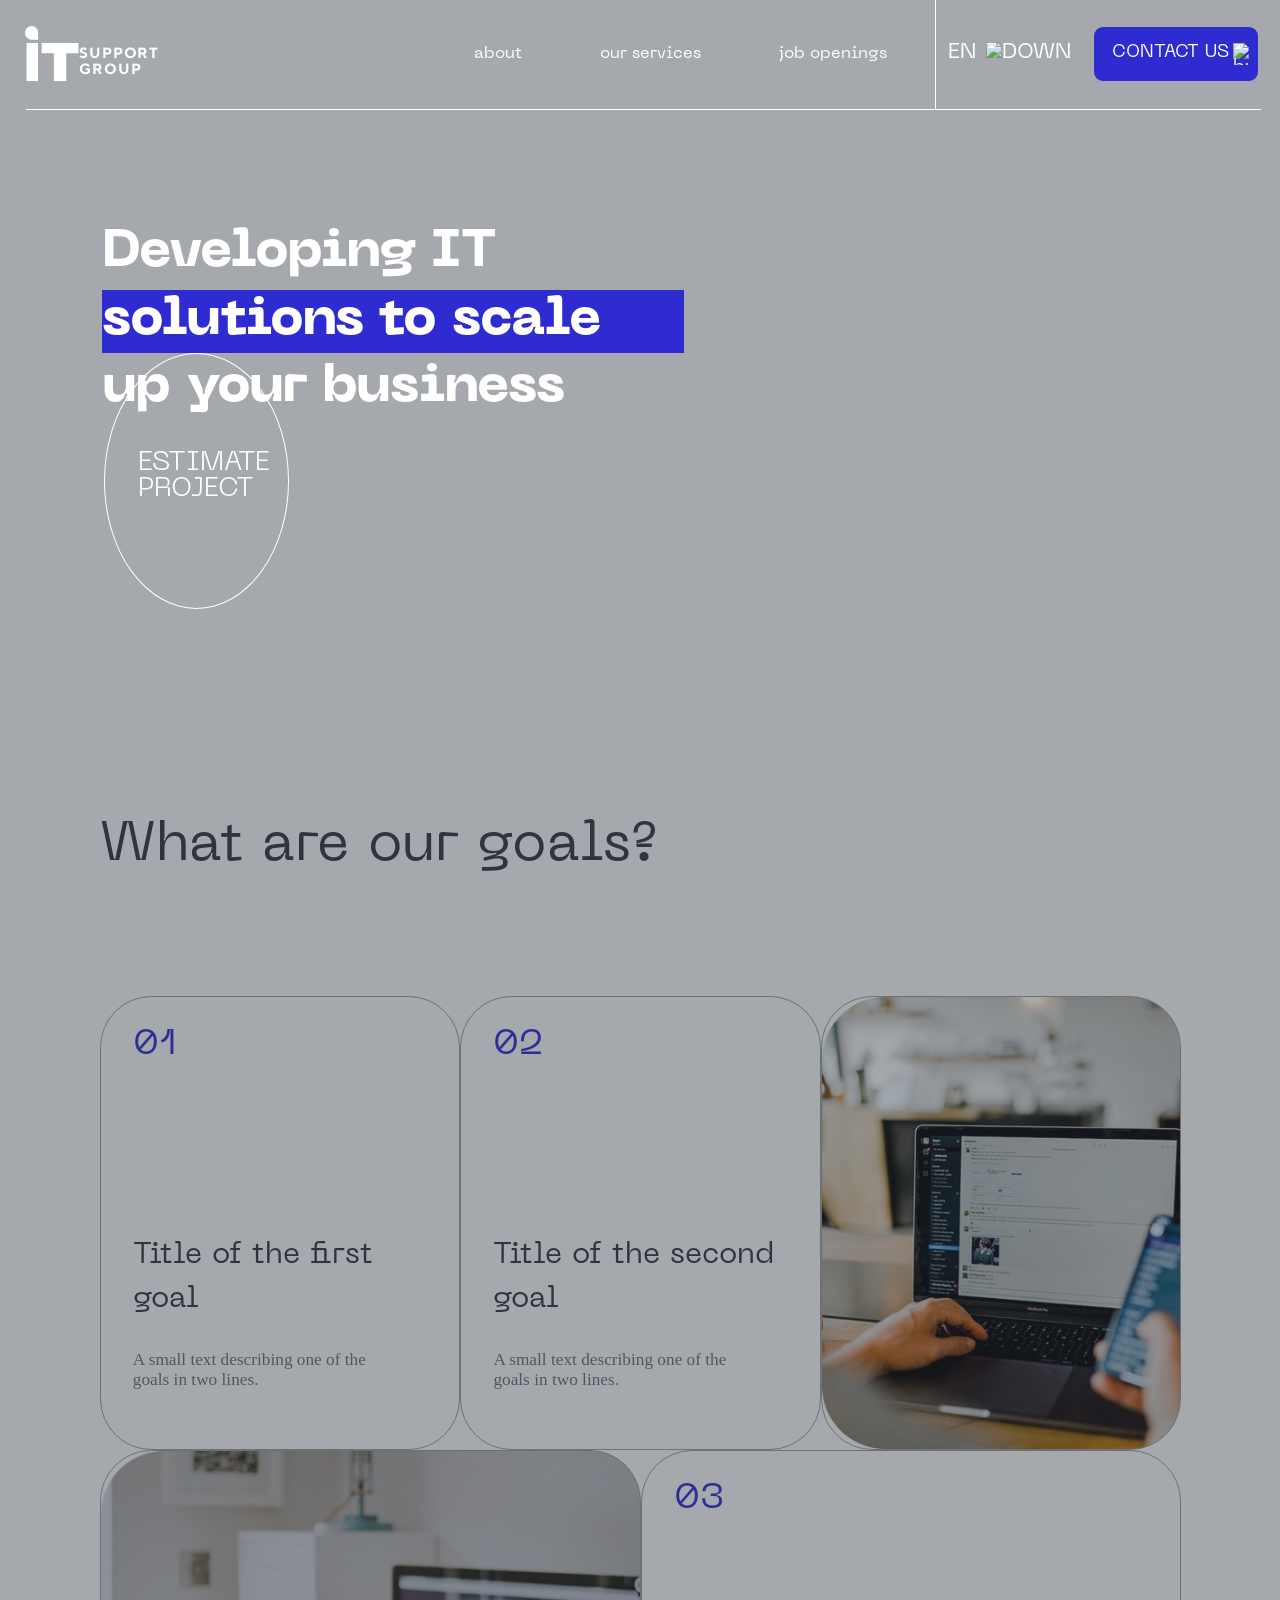
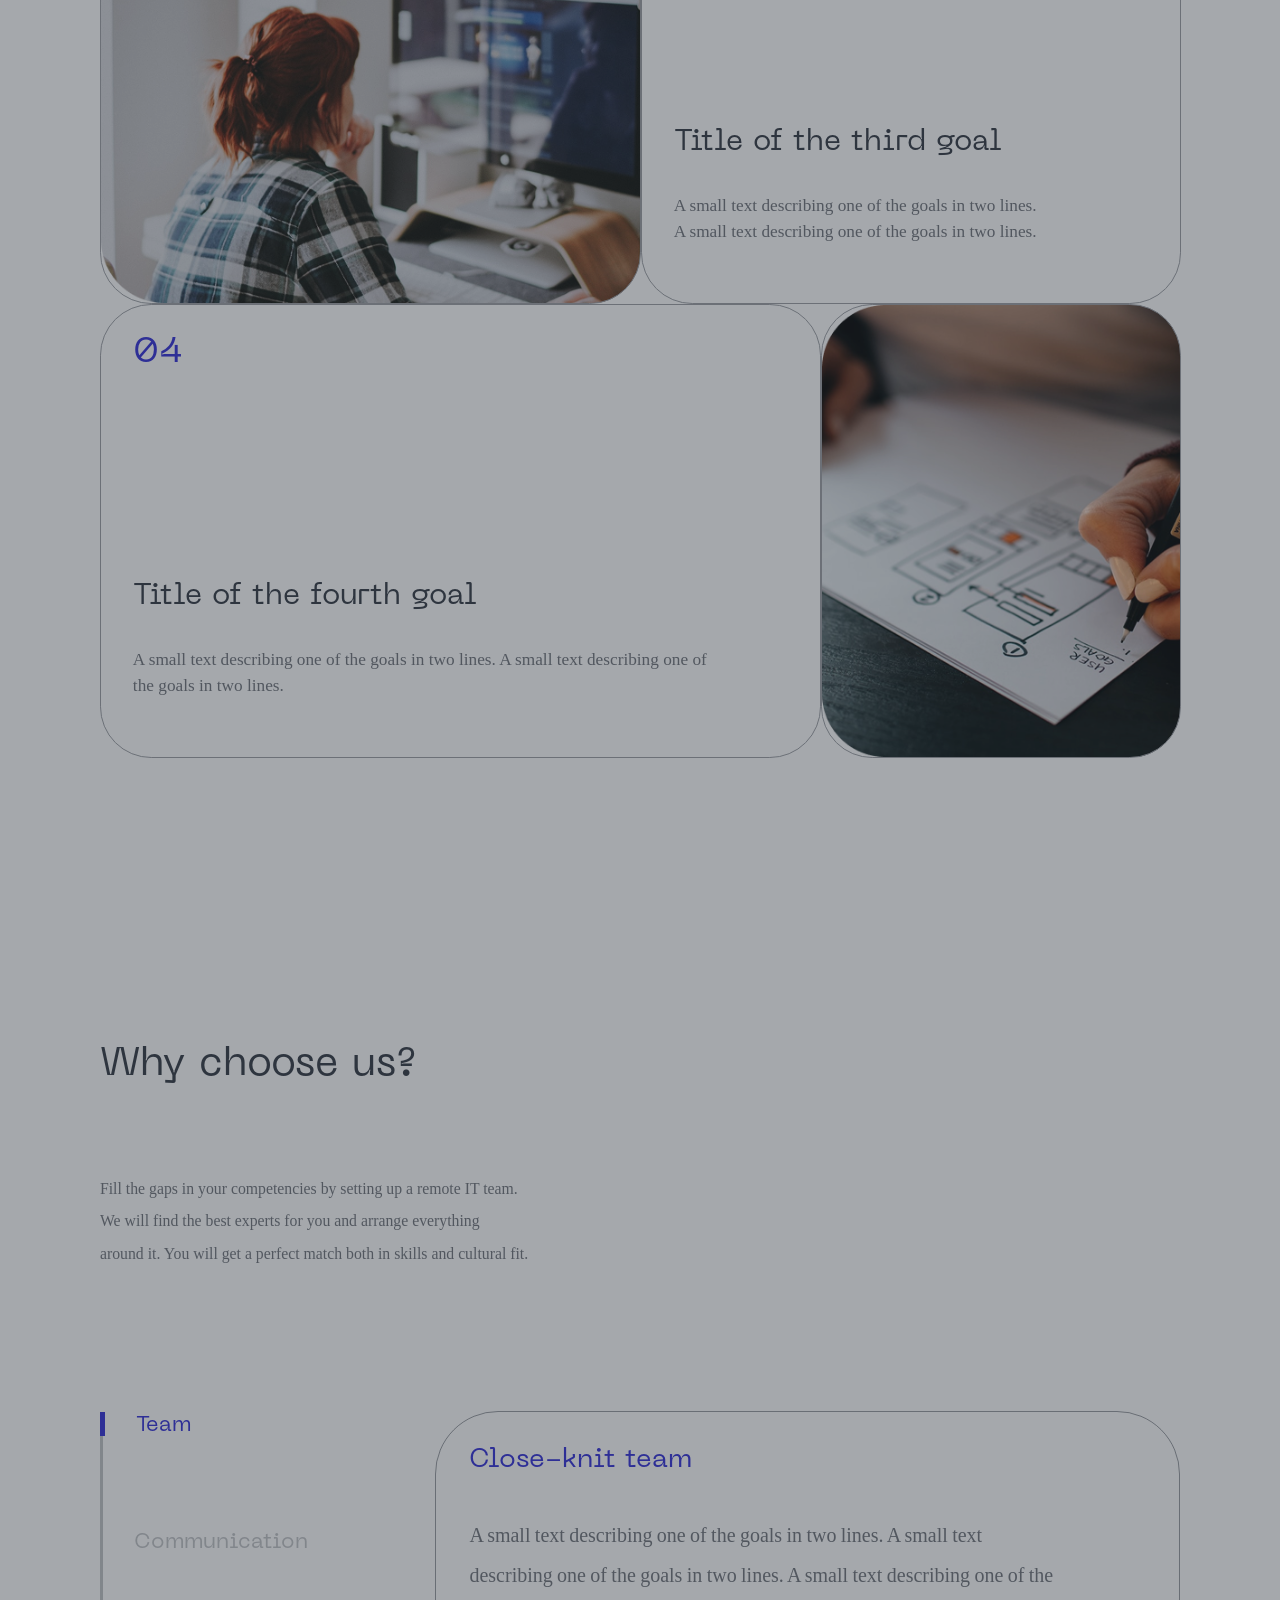
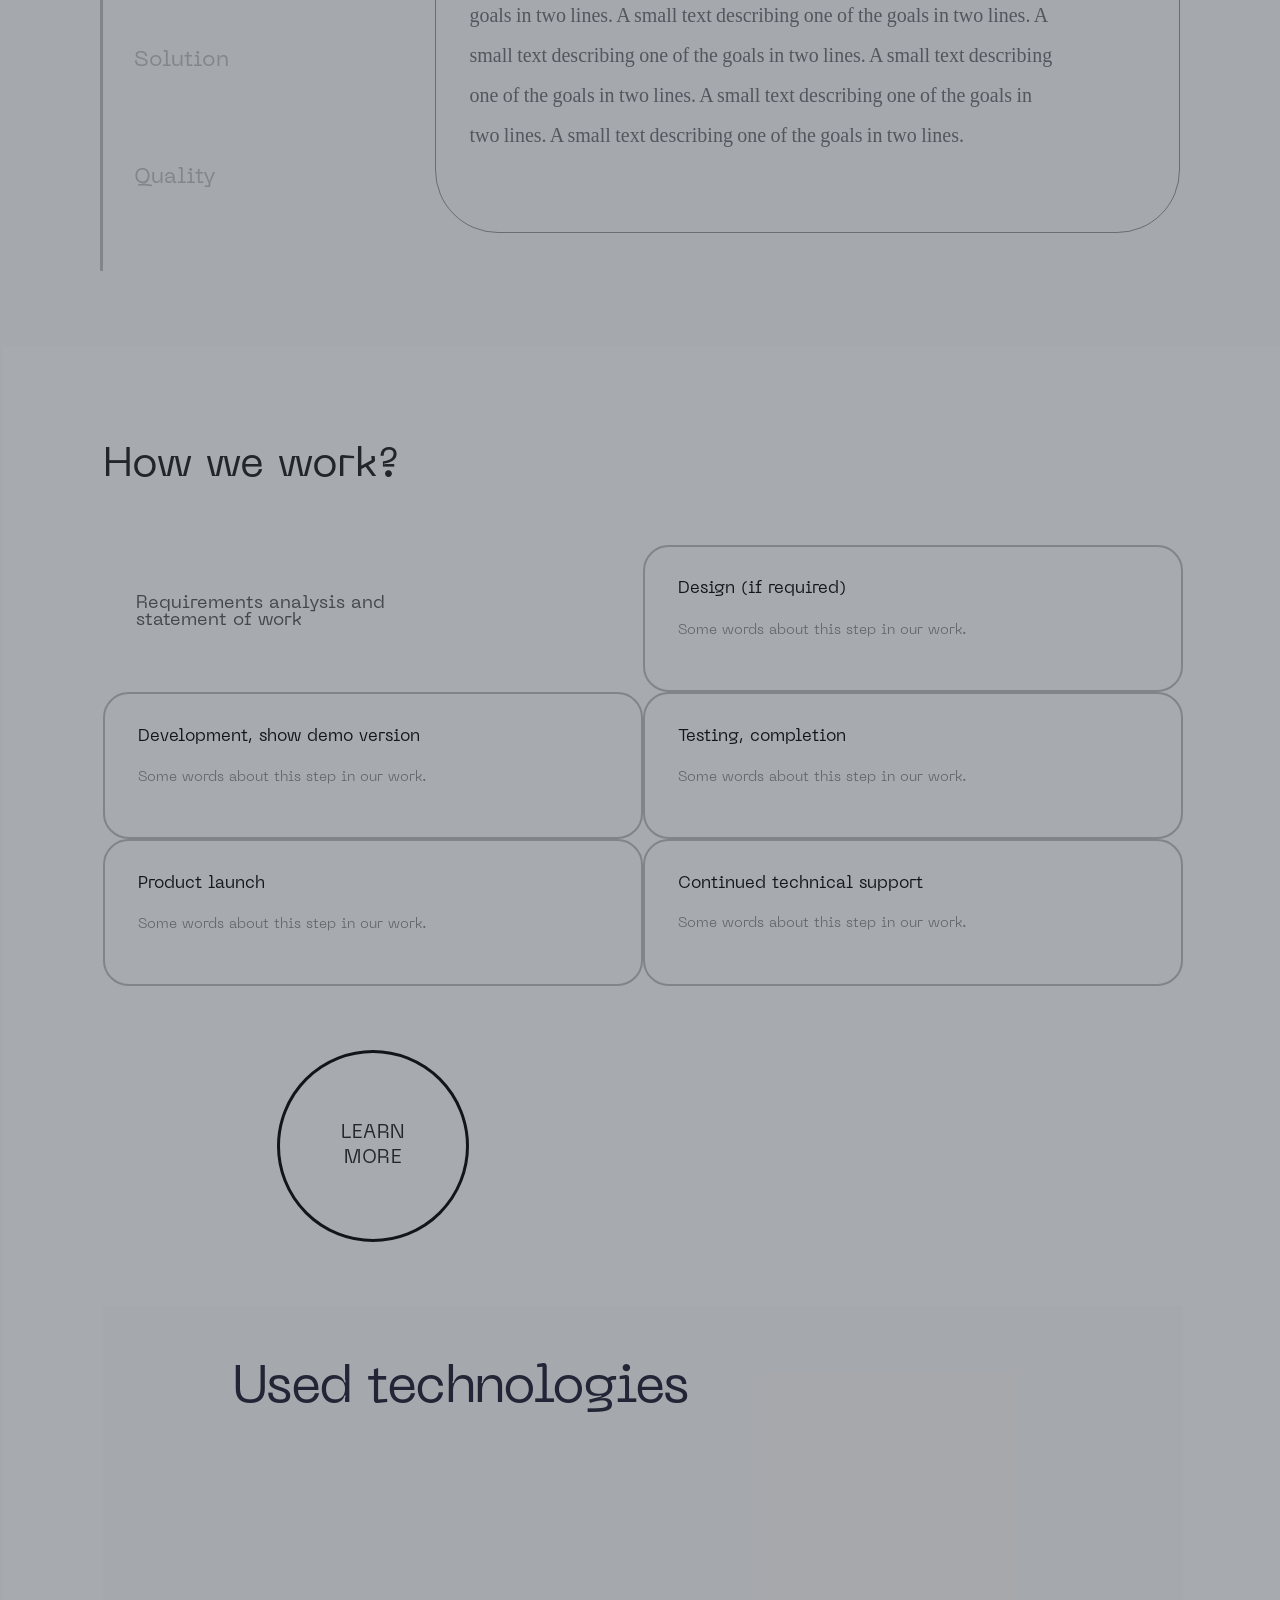
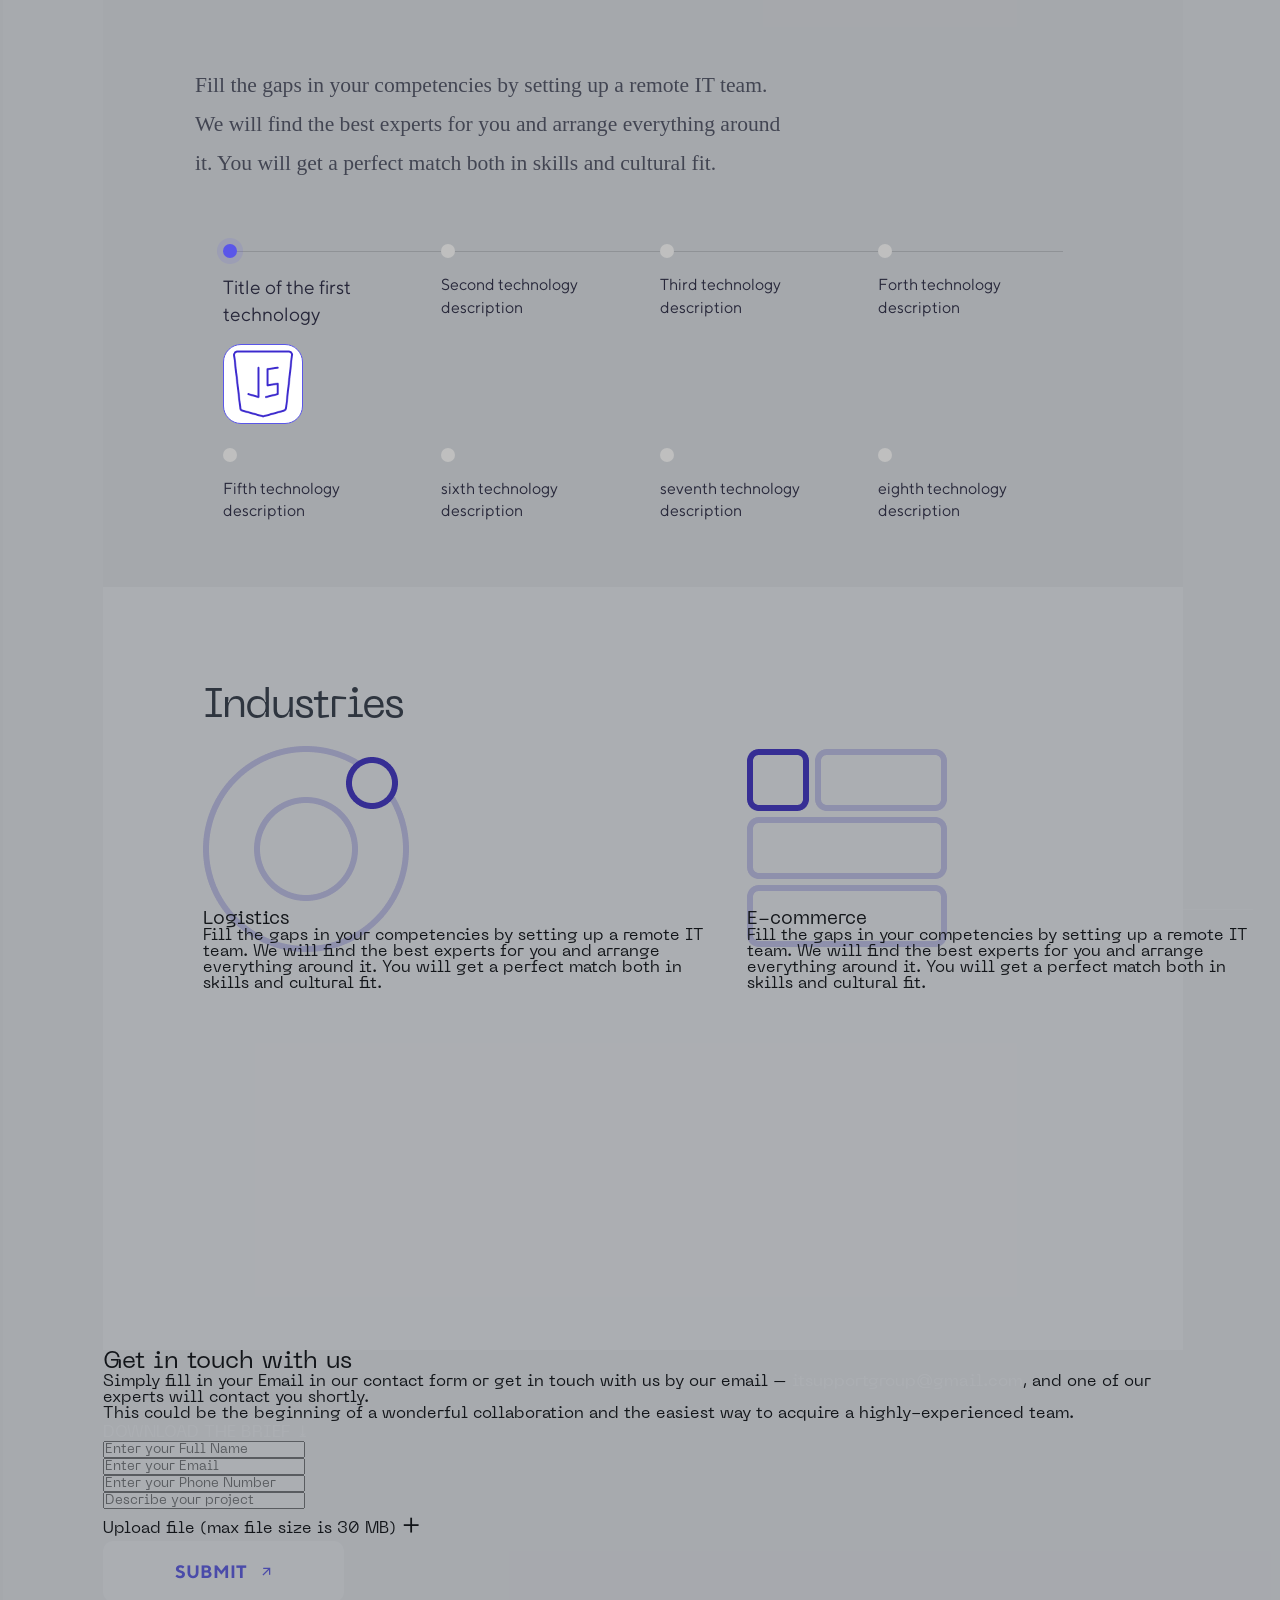
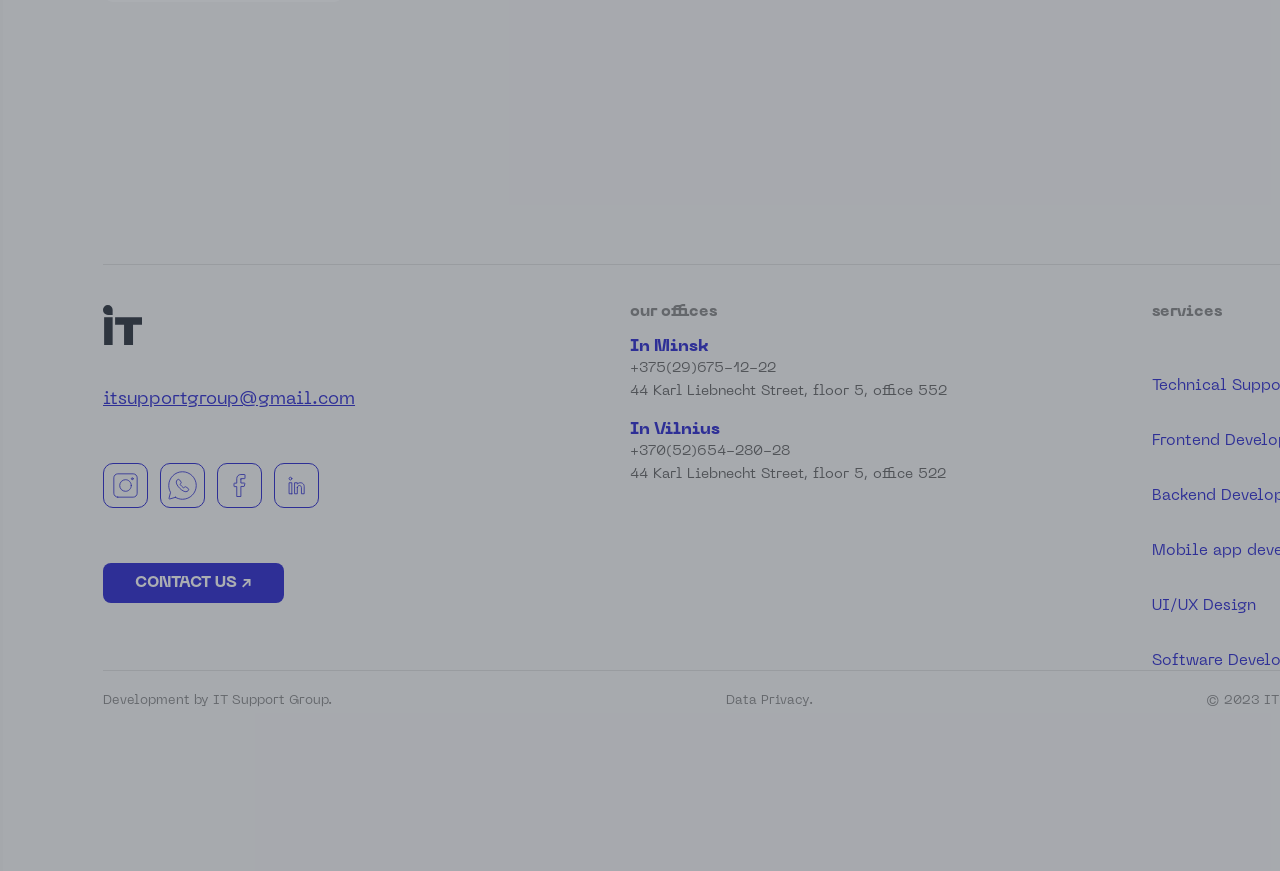
==== commit 98a14bc4: "merged" ====
--- a/index.html
+++ b/index.html
@@ -1,5 +1,6 @@
 <!doctype html>
 <html lang="en">
+
 <head>
   <meta charset="UTF-8" />
   <meta name="viewport" content="width=device-width, initial-scale=1.0" />
@@ -8,11 +9,317 @@
   <script src="JS/script.js" defer></script>
   <link href="https://api.fontshare.com/v2/css?f[]=neue-machina@400,700&display=swap" rel="stylesheet">
 </head>
+
 <body>
   
+  <!-- Lauryno start-->
+  <!-- Header Start -->
+  <header>
+    <div class="main_menu">
+      <div class="navbar">
+        <a href="#" id="burger_menu">
+          <img src="img/HEADER/menu.png">
+        </a>
+        <div class="logo">
+          <img src="img/HEADER/vectoriai.svg" alt="vector" class="header_vector">
+          <div class="logo_text">SUPPORT GROUP</div>
+        </div>
+        <a href="#" id="contact_menu">
+          <img src="img/HEADER/Button.png">
+        </a>
+        <!-- logo end -->
+        <nav id="main_nav">
+          <ul>
+            <li><a href="About/index.html">about</a></li>
+            <li><a href="#">our services</a></li>
+            <li><a href="#">job openings</a></li>
+          </ul>
+          <!-- EN -->
+          <div class="nav_buttons">
+            <hr class="nav_hr">
+            <a href="#" class="nav_lang">EN <img src="IMG/HEADER/arrow-square-down.svg" alt="down"></a>
+            <button class="nav_btn">CONTACT US <img src="IMG/HEADER/Button1.png" alt="button"> </button>
+          </div>
+        </nav>
+      </div>
+      <!-- nav bar end -->
+      <div class="title">
+        <h1>Developing IT solutions to scale up your business</h1>
+      </div>
+      <div class="header_btn">
+        <p>
+          Estimate project
+        </p>
+      </div>
+    </div>
+  </header>
+  <!-- Header end -->
+  <!-- Div 1 start -->
+  <div class="whatAreOurGoals">
+    <h1>What are our goals?</h1>
+    <div class="goals_grid">
+      <div class="goals goals_div1">
+        <h3>01</h3>
+        <div class="goals_text">
+          <h2>Title of the first goal</h2>
+          <p>A small text describing one of the goals in two lines.</p>
+        </div>
+      </div>
+      <div class="goals goals_div2">
+        <h3>02</h3>
+        <div class="goals_text">
+          <h2>Title of the second goal</h2>
+          <p>A small text describing one of the goals in two lines.</p>
+        </div>
+      </div>
+      <div class="goals goals_div3"></div>
+      <div class="goals goals_div4"></div>
+      <div class="goals goals_div5">
+        <h3>03</h3>
+        <div class="goals_text">
+          <h2>Title of the third goal</h2>
+          <p>A small text describing one of the goals in two lines.</p>
+          <p>A small text describing one of the goals in two lines.</p>
+        </div>
+      </div>
+      <div class="goals goals_div6">
+        <h3>04</h3>
+        <div class="goals_text">
+          <h2>Title of the fourth goal</h2>
+          <p>A small text describing one of the goals in two lines. A small text describing one of the goals in two
+            lines.
+          </p>
+        </div>
+      </div>
+      <div class="goals goals_div7"></div>
+    </div>
+  </div>
+  <!-- Div 1 end -->
+  <!-- Lauryno end -->
+  
+  <!-- Gediminas --- START -->
+  
+  <!-- Div 2 --- "Why choose us?"" section --- START -->
+  <section class="container-div-2">
+    <h2 class="container-div-2-h2">Why choose us?</h2>
+    <div class="container-div-text">
+      <p class="container-div-2-p">Fill the gaps in your competencies by setting up a remote IT team. <br> We will find
+        the best experts for you and arrange everything <br> around it. You will get a perfect match both in skills and
+        cultural fit.</p>
+      </div>
+      <div class="container-selection-divs">
+        <div class="slections">
+          <h3 class="slections-option-1">Team</h3>
+          <h3 class="slections-option-2">Communication</h3>
+          <h3 class="slections-option-3">Solution</h3>
+          <h3 class="slections-option-4">Quality</h3>
+        </div>
+        <div class="selected-divs">
+          <div class="selected-div selected-div-1">
+          <div class="selected-div-text"></div>
+          <h3>Close-knit team</h3>
+          <p>A small text describing one of the goals in two lines. A small text <br> describing one of the goals in two
+            lines. A small text describing one of the <br> goals in two lines. A small text describing one of the goals
+            in two lines. A <br> small text describing one of the goals in two lines. A small text describing <br> one
+            of the goals in two lines. A small text describing one of the goals in <br> two lines. A small text
+            describing one of the goals in two lines.</p>
+        </div>
+        <div class="selected-div selected-div-2">
+          <div class="selected-div-text">
+            <h3>Close-knit Communication</h3>
+            <p>A small text describing one of the goals in two lines. A small text <br> describing one of the goals in
+              two lines. A small text describing one of the <br> goals in two lines. A small text describing one of the
+              goals in two lines. A <br> small text describing one of the goals in two lines. A small text describing
+              <br> one of the goals in two lines. A small text describing one of the goals in <br> two lines. A small
+              text describing one of the goals in two lines.
+            </p>
+          </div>
+        </div>
+        <div class="selected-div selected-div-3">
+          <div class="selected-div-text">
+            <h3>Close-knit Solution</h3>
+            <p>A small text describing one of the goals in two lines. A small text <br> describing one of the goals in
+              two lines. A small text describing one of the <br> goals in two lines. A small text describing one of the
+              goals in two lines. A <br> small text describing one of the goals in two lines. A small text describing
+              <br> one of the goals in two lines. A small text describing one of the goals in <br> two lines. A small
+              text describing one of the goals in two lines.
+            </p>
+          </div>
+        </div>
+        <div class="selected-div selected-div-4">
+          <div class="selected-div-text">
+            <h3>Close-knit Quality</h3>
+            <p>A small text describing one of the goals in two lines. A small text <br> describing one of the goals in
+              two lines. A small text describing one of the <br> goals in two lines. A small text describing one of the
+              goals in two lines. A <br> small text describing one of the goals in two lines. A small text describing
+              <br> one of the goals in two lines. A small text describing one of the goals in <br> two lines. A small
+              text describing one of the goals in two lines.
+            </p>
+          </div>
+        </div>
+      </div>
+    </div>
+    </div>
+  </section>
+  <!-- Div 2 --- "Why choose us?"" section --- END -->
+
+     
+    <!-- Emilis --- START -->
+     <div class="how-we-work-container">
+  <h2 class="section-title">How we work?</h2>
+  <div class="work-grid">
+    <div class="grid-card text-only">
+      <h1>Requirements analysis and <br class="br"> statement of work</h1>
+    </div>
+    <div class="grid-card border-card card-ex">
+      <h3>Design (if required)</h3>
+      <p class="grid-card-text">Some words about this step in our work.</p>
+            <div class="appe">
+      <p class="grid-card-text">Some words about this step in our work.</p>
+      <p class="grid-card-text">Some words about this step in our work.</p>
+    </div>
+  </div>
+  <div class="grid-card border-card side">
+      <h3>Development, show demo version</h3>
+      <p class="grid-card-text">Some words about this step in our work.</p>
+            <div class="appe">
+      <p class="grid-card-text">Some words about this step in our work.</p>
+      <p class="grid-card-text">Some words about this step in our work.</p>
+    </div>
+    </div>
+    <div class="grid-card border-card ">
+      <h3>Testing, completion</h3>
+      <p class="grid-card-text">Some words about this step in our work.</p>
+            <div class="appe">
+      <p class="grid-card-text">Some words about this step in our work.</p>
+      <p class="grid-card-text">Some words about this step in our work.</p>
+    </div>
+    </div>
+    <div class="grid-card border-card ">
+      <h3>Product launch</h3>
+      <p class="grid-card-text">Some words about this step in our work.</p>
+            <div class="appe">
+              <p class="grid-card-text">Some words about this step in our work.</p>
+              <p class="grid-card-text">Some words about this step in our work.</p>
+    </div>
+  </div>
+    <div class="grid-card border-card side words">
+      <h3>Continued technical support</h3>
+      <p class="grid-card-text">Some words about this step in our work.</p>
+      <div class="appe">
+      <p class="grid-card-text">Some words about this step in our work.</p>
+      <p class="grid-card-text">Some words about this step in our work.</p>
+    </div>
+    
+  </div>
+  <a href="#" class="learn-more-btn">
+    <span>LEARN<br>MORE</span>
+  </a>
+</div>
+
+<!-- Div 3 --- START -->
+<!-- <div class="container-div-3">
+  <h1>How we work?</h1>
+  <div class="container-cards">
+
+  </div>
+  
+</div> -->
+<!-- Div 3 --- END -->
+<!-- Emilis --- END -->
+
+<!-- Emil --- START -->
+<!-- Div 4 start -->
+  <section class="used-technologies-section">
+    <div class="container">
+      <div class="section-header">
+        <h2>Used technologies</h2>
+        <p>Fill the gaps in your competencies by setting up a remote IT team. We will find the best experts for you and
+          arrange everything around it. You will get a perfect match both in skills and cultural fit.</p>
+      </div>
+      <div class="tech-timeline">
+        <div class="tech-track">
+          <div class="tech-item active">
+            <div class="tech-dot"></div>
+            <p class="tech-label">Title of the first technology</p>
+            <div class="tech-icon-box">
+              <img src="img/DIV4/JavaScriptLogo.png" alt="JavaScript Logo" />
+            </div>
+          </div>
+          <div class="tech-item">
+            <div class="tech-dot"></div>
+            <p class="tech-label">Second technology description</p>
+          </div>
+          <div class="tech-item">
+            <div class="tech-dot"></div>
+            <p class="tech-label">Third technology description</p>
+          </div>
+          <div class="tech-item">
+            <div class="tech-dot"></div>
+            <p class="tech-label">Forth technology description</p>
+          </div>
+          <div class="tech-item">
+            <div class="tech-dot"></div>
+            <p class="tech-label">Fifth technology description</p>
+          </div>
+          <div class="tech-item">
+            <div class="tech-dot"></div>
+            <p class="tech-label">sixth technology description</p>
+          </div>
+          <div class="tech-item">
+            <div class="tech-dot"></div>
+            <p class="tech-label">seventh technology description</p>
+          </div>
+          <div class="tech-item">
+            <div class="tech-dot"></div>
+            <p class="tech-label">eighth technology description</p>
+          </div>
+        </div>
+      </div>
+    </div>
+    <script src="JS/UsedTechnologies.js" defer></script>
+  </section>
+  <!-- Div 4 end -->
+  <!-- Div 5 start -->
+  <section class="industries-section">
+    <div class="container">
+      <div class="section-header">
+        <h2>Industries</h2>
+      </div>
+      <div class="industries-grid">
+        <article class="industry-card">
+          <div class="industry-icon">
+            <img src="img/DIV5/LogisticsLogo.png" alt="Logistics">
+          </div>
+          <h3>Logistics</h3>
+          <p>Fill the gaps in your competencies by setting up a remote IT team. We will find the best experts for you
+            and arrange everything around it. You will get a perfect match both in skills and cultural fit.</p>
+          </article>
+        <article class="industry-card">
+          <div class="industry-icon">
+            <img src="img/DIV5/E-commerceLogo.png" alt="E-commerce">
+          </div>
+          <h3>E-commerce</h3>
+          <p>Fill the gaps in your competencies by setting up a remote IT team. We will find the best experts for you
+            and arrange everything around it. You will get a perfect match both in skills and cultural fit.</p>
+          </article>
+          <article class="industry-card">
+            <div class="industry-icon">
+              <img src="img/DIV5/CRM-systemsLogo.png" alt="CRM systems">
+            </div>
+            <h3>CRM systems</h3>
+            <p>Fill the gaps in your competencies by setting up a remote IT team. We will find the best experts for you
+              and arrange everything around it. You will get a perfect match both in skills and cultural fit.</p>
+            </article>
+          </div>
+    </div>
+  </section>
+  <!-- Div 5 end -->
+
+  <!-- Emil --- END -->
   <!-- Matas --- START -->
   <!-- Div 6 Start -->
-<section class="contact_section">
+  <section class="contact_section">
   <div class="container">
     <div class="contact_header">
       <div class="title_area">
@@ -30,122 +337,147 @@
           easiest way to acquire a highly-experienced team.
         </p>
         <a href="#" class="btn_download">DOWNLOAD THE BRIEF <span>&#10515;</span></a>
-      </div>
-    </div>
-
-    <form action="#" method="POST" enctype="multipart/form-data" class="contact_form">
-      <div class="form_grid">
-        <div class="form_column">
-          <div class="input_group">
-            <input type="text" name="fullname" placeholder="Enter your Full Name" required />
-          </div>
-          <div class="input_group">
-            <input type="email" name="email" placeholder="Enter your Email" required />
-          </div>
-          <div class="input_group">
-            <input type="tel" name="phone" placeholder="Enter your Phone Number" />
-          </div>
-        </div>
-
-        <div class="form_column">
-          <div class="input_group">
-            <input type="text" name="project" placeholder="Describe your project" />
-          </div>
-          <div class="input_group_file_upload">
-            <label for="file_input">
-              <span>Upload file (max file size is 30 MB)</span>
-              <span class="plus_icon">+</span>
-            </label>
-            <input type="file" id="file_input" name="attachment" />
-          </div>
-        </div>
-      </div>
-
-      <button type="submit" class="btn_submit">SUBMIT <span>&#8599;</span></button>
-    </form>
-
-  </div>
-</section>
-        <!-- Div 6 END -->
-        <!-- Div Footer START -->
-<footer class="main_footer">
-  <div class="footer_content_row">
-    
-    <div class="contact_block">
-      <svg xmlns="http://www.w3.org/2000/svg" width="39" height="40" viewBox="0 0 39 40" fill="none">
-        <path d="M1.12109 40.0004V12.2227H9.63834V40.0004H1.12109Z" fill="#2F353F"/>
-        <path d="M12.1039 19.7782V12.2227H39.0004V19.7782H30.0349V40.0004H21.0694V19.7782H12.1039Z" fill="#2F353F"/>
-        <path d="M4.81934 2.5C6.09989 2.5002 7.1377 3.53873 7.1377 4.81934V7.5H5C3.61929 7.5 2.5 6.38071 2.5 5V4.81934C2.5 3.53861 3.53861 2.5 4.81934 2.5Z" stroke="#2F353F" stroke-width="5"/>
-      </svg>
-      <a href="index.html" class="footer_email">itsupportgroup@gmail.com</a>
-      <div class="social_icons">
+  
+
+      <form action="#" method="POST" enctype="multipart/form-data" class="contact_form">
+        <div class="form_grid">
+          <div class="form_column">
+            <div class="input_group">
+              <input type="text" name="fullname" placeholder="Enter your Full Name" required />
+            </div>
+            <div class="input_group">
+              <input type="email" name="email" placeholder="Enter your Email" required />
+            </div>
+            <div class="input_group">
+              <input type="tel" name="phone" placeholder="Enter your Phone Number" />
+            </div>
+          </div>
+
+          <div class="form_column">
+            <div class="input_group">
+              <input type="text" name="project" placeholder="Describe your project" />
+            </div>
+            <div class="input_group_file_upload">
+              <label for="file_input">
+                <span>Upload file (max file size is 30 MB)</span>
+                <span class="plus_icon">+</span>
+              </label>
+              <input type="file" id="file_input" name="attachment" />
+            </div>
+          </div>
+        </div>
+
+        <button type="submit" class="btn_submit">SUBMIT <span>&#8599;</span></button>
+      </form>
+
+    </div>
+  </section>
+  <!-- Div 6 END -->
+  <!-- Div Footer START -->
+  <footer class="main_footer">
+    <div class="footer_content_row">
+
+      <div class="contact_block">
+        <svg xmlns="http://www.w3.org/2000/svg" width="39" height="40" viewBox="0 0 39 40" fill="none">
+          <path d="M1.12109 40.0004V12.2227H9.63834V40.0004H1.12109Z" fill="#2F353F" />
+          <path d="M12.1039 19.7782V12.2227H39.0004V19.7782H30.0349V40.0004H21.0694V19.7782H12.1039Z" fill="#2F353F" />
+          <path
+            d="M4.81934 2.5C6.09989 2.5002 7.1377 3.53873 7.1377 4.81934V7.5H5C3.61929 7.5 2.5 6.38071 2.5 5V4.81934C2.5 3.53861 3.53861 2.5 4.81934 2.5Z"
+            stroke="#2F353F" stroke-width="5" />
+        </svg>
+        <a href="index.html" class="footer_email">itsupportgroup@gmail.com</a>
+        <div class="social_icons">
           <svg xmlns="http://www.w3.org/2000/svg" width="45" height="45" viewBox="0 0 45 45" fill="none">
             <g clip-path="url(#clip0_372_592)">
-              <mask id="mask0_372_592" style="mask-type:luminance" maskUnits="userSpaceOnUse" x="0" y="0" width="45" height="45">
-                <path d="M0 3.8147e-06H45V45H0V3.8147e-06H0Z" fill="white"/>
+              <mask id="mask0_372_592" style="mask-type:luminance" maskUnits="userSpaceOnUse" x="0" y="0" width="45"
+                height="45">
+                <path d="M0 3.8147e-06H45V45H0V3.8147e-06H0Z" fill="white" />
               </mask>
               <g mask="url(#mask0_372_592)">
-                <path d="M30.4102 22.5C30.4102 26.8687 26.8687 30.4102 22.5 30.4102C18.1313 30.4102 14.5898 26.8687 14.5898 22.5C14.5898 18.1313 18.1313 14.5898 22.5 14.5898C26.8687 14.5898 30.4102 18.1313 30.4102 22.5Z" stroke="#2E2BD0" stroke-width="1.125" stroke-miterlimit="10" stroke-linecap="round" stroke-linejoin="round"/>
-                <path d="M11.9531 38.4082C9.04069 38.4082 6.5918 35.9593 6.5918 33.0469V11.9531C6.5918 9.0407 9.04069 6.5918 11.9531 6.5918H33.0469C35.9593 6.5918 38.4082 9.0407 38.4082 11.9531V33.0469C38.4082 35.9593 35.9593 38.4082 33.0469 38.4082H11.9531Z" stroke="#2E2BD0" stroke-width="1.125" stroke-miterlimit="10" stroke-linecap="round" stroke-linejoin="round"/>
-                <path d="M33.0469 13.2715C33.0469 13.9996 32.4566 14.5898 31.7285 14.5898C31.0004 14.5898 30.4102 13.9996 30.4102 13.2715C30.4102 12.5434 31.0004 11.9531 31.7285 11.9531C32.4566 11.9531 33.0469 12.5434 33.0469 13.2715Z" stroke="#2E2BD0" stroke-width="1.125" stroke-miterlimit="10" stroke-linecap="round" stroke-linejoin="round"/>
+                <path
+                  d="M30.4102 22.5C30.4102 26.8687 26.8687 30.4102 22.5 30.4102C18.1313 30.4102 14.5898 26.8687 14.5898 22.5C14.5898 18.1313 18.1313 14.5898 22.5 14.5898C26.8687 14.5898 30.4102 18.1313 30.4102 22.5Z"
+                  stroke="#2E2BD0" stroke-width="1.125" stroke-miterlimit="10" stroke-linecap="round"
+                  stroke-linejoin="round" />
+                <path
+                  d="M11.9531 38.4082C9.04069 38.4082 6.5918 35.9593 6.5918 33.0469V11.9531C6.5918 9.0407 9.04069 6.5918 11.9531 6.5918H33.0469C35.9593 6.5918 38.4082 9.0407 38.4082 11.9531V33.0469C38.4082 35.9593 35.9593 38.4082 33.0469 38.4082H11.9531Z"
+                  stroke="#2E2BD0" stroke-width="1.125" stroke-miterlimit="10" stroke-linecap="round"
+                  stroke-linejoin="round" />
+                <path
+                  d="M33.0469 13.2715C33.0469 13.9996 32.4566 14.5898 31.7285 14.5898C31.0004 14.5898 30.4102 13.9996 30.4102 13.2715C30.4102 12.5434 31.0004 11.9531 31.7285 11.9531C32.4566 11.9531 33.0469 12.5434 33.0469 13.2715Z"
+                  stroke="#2E2BD0" stroke-width="1.125" stroke-miterlimit="10" stroke-linecap="round"
+                  stroke-linejoin="round" />
               </g>
             </g>
             <defs>
               <clipPath id="clip0_372_592">
-                <rect width="45" height="45" fill="white"/>
+                <rect width="45" height="45" fill="white" />
               </clipPath>
             </defs>
           </svg>
           <svg xmlns="http://www.w3.org/2000/svg" width="45" height="45" viewBox="0 0 45 45" fill="none">
-            <path d="M12.9375 38.625C15.75 40.3125 19.125 41.25 22.5 41.25C32.8125 41.25 41.25 32.8125 41.25 22.5C41.25 12.1875 32.8125 3.75 22.5 3.75C12.1875 3.75 3.75 12.1875 3.75 22.5C3.75 25.875 4.6875 29.0625 6.1875 31.875L4.08033 39.9795C3.93429 40.5412 4.45419 41.0488 5.01224 40.8894L12.9375 38.625Z" stroke="#2E2BD0" stroke-width="1.125" stroke-miterlimit="10" stroke-linecap="round" stroke-linejoin="round"/>
-            <path d="M30.9375 27.8409C30.9375 28.1447 30.8699 28.4569 30.7262 28.7606C30.5826 29.0644 30.3967 29.3513 30.1516 29.6213C29.7376 30.0769 29.2813 30.4059 28.7658 30.6169C28.2588 30.8278 27.7095 30.9375 27.118 30.9375C26.2561 30.9375 25.335 30.735 24.3633 30.3216C23.3915 29.9081 22.4197 29.3513 21.4564 28.6509C20.4846 27.9422 19.5636 27.1575 18.6847 26.2884C17.8144 25.4109 17.0285 24.4913 16.3271 23.5294C15.6342 22.5675 15.0765 21.6056 14.6709 20.6522C14.2653 19.6903 14.0625 18.7706 14.0625 17.8931C14.0625 17.3194 14.1639 16.7709 14.3667 16.2647C14.5695 15.75 14.8906 15.2775 15.3385 14.8556C15.8793 14.3241 16.4708 14.0625 17.0961 14.0625C17.3327 14.0625 17.5693 14.1131 17.7806 14.2144C18.0003 14.3156 18.1946 14.4675 18.3467 14.6869L20.3072 17.4459C20.4593 17.6569 20.5691 17.8509 20.6452 18.0366C20.7212 18.2138 20.7635 18.3909 20.7635 18.5513C20.7635 18.7538 20.7043 18.9562 20.586 19.1503C20.4762 19.3444 20.3156 19.5469 20.1128 19.7494L19.4706 20.4159C19.3777 20.5087 19.3354 20.6184 19.3354 20.7534C19.3354 20.8209 19.3439 20.88 19.3608 20.9475C19.3861 21.015 19.4115 21.0656 19.4284 21.1162C19.5805 21.3947 19.8424 21.7575 20.2142 22.1963C20.5945 22.635 21.0001 23.0822 21.4395 23.5294C21.8958 23.9766 22.3352 24.39 22.7831 24.7697C23.2225 25.1409 23.5858 25.3941 23.8732 25.5459C23.9154 25.5628 23.9661 25.5881 24.0253 25.6134C24.0929 25.6387 24.1605 25.6472 24.2365 25.6472C24.3802 25.6472 24.49 25.5966 24.583 25.5038L25.2252 24.8709C25.4364 24.66 25.6392 24.4997 25.8336 24.3984C26.0279 24.2803 26.2223 24.2212 26.4336 24.2212C26.5941 24.2212 26.7631 24.255 26.949 24.3309C27.1349 24.4069 27.3293 24.5166 27.5405 24.66L30.3375 26.6428C30.5572 26.7947 30.7093 26.9719 30.8023 27.1828C30.8868 27.3937 30.9375 27.6047 30.9375 27.8409Z" stroke="#2E2BD0" stroke-width="1.125" stroke-miterlimit="10"/>
+            <path
+              d="M12.9375 38.625C15.75 40.3125 19.125 41.25 22.5 41.25C32.8125 41.25 41.25 32.8125 41.25 22.5C41.25 12.1875 32.8125 3.75 22.5 3.75C12.1875 3.75 3.75 12.1875 3.75 22.5C3.75 25.875 4.6875 29.0625 6.1875 31.875L4.08033 39.9795C3.93429 40.5412 4.45419 41.0488 5.01224 40.8894L12.9375 38.625Z"
+              stroke="#2E2BD0" stroke-width="1.125" stroke-miterlimit="10" stroke-linecap="round"
+              stroke-linejoin="round" />
+            <path
+              d="M30.9375 27.8409C30.9375 28.1447 30.8699 28.4569 30.7262 28.7606C30.5826 29.0644 30.3967 29.3513 30.1516 29.6213C29.7376 30.0769 29.2813 30.4059 28.7658 30.6169C28.2588 30.8278 27.7095 30.9375 27.118 30.9375C26.2561 30.9375 25.335 30.735 24.3633 30.3216C23.3915 29.9081 22.4197 29.3513 21.4564 28.6509C20.4846 27.9422 19.5636 27.1575 18.6847 26.2884C17.8144 25.4109 17.0285 24.4913 16.3271 23.5294C15.6342 22.5675 15.0765 21.6056 14.6709 20.6522C14.2653 19.6903 14.0625 18.7706 14.0625 17.8931C14.0625 17.3194 14.1639 16.7709 14.3667 16.2647C14.5695 15.75 14.8906 15.2775 15.3385 14.8556C15.8793 14.3241 16.4708 14.0625 17.0961 14.0625C17.3327 14.0625 17.5693 14.1131 17.7806 14.2144C18.0003 14.3156 18.1946 14.4675 18.3467 14.6869L20.3072 17.4459C20.4593 17.6569 20.5691 17.8509 20.6452 18.0366C20.7212 18.2138 20.7635 18.3909 20.7635 18.5513C20.7635 18.7538 20.7043 18.9562 20.586 19.1503C20.4762 19.3444 20.3156 19.5469 20.1128 19.7494L19.4706 20.4159C19.3777 20.5087 19.3354 20.6184 19.3354 20.7534C19.3354 20.8209 19.3439 20.88 19.3608 20.9475C19.3861 21.015 19.4115 21.0656 19.4284 21.1162C19.5805 21.3947 19.8424 21.7575 20.2142 22.1963C20.5945 22.635 21.0001 23.0822 21.4395 23.5294C21.8958 23.9766 22.3352 24.39 22.7831 24.7697C23.2225 25.1409 23.5858 25.3941 23.8732 25.5459C23.9154 25.5628 23.9661 25.5881 24.0253 25.6134C24.0929 25.6387 24.1605 25.6472 24.2365 25.6472C24.3802 25.6472 24.49 25.5966 24.583 25.5038L25.2252 24.8709C25.4364 24.66 25.6392 24.4997 25.8336 24.3984C26.0279 24.2803 26.2223 24.2212 26.4336 24.2212C26.5941 24.2212 26.7631 24.255 26.949 24.3309C27.1349 24.4069 27.3293 24.5166 27.5405 24.66L30.3375 26.6428C30.5572 26.7947 30.7093 26.9719 30.8023 27.1828C30.8868 27.3937 30.9375 27.6047 30.9375 27.8409Z"
+              stroke="#2E2BD0" stroke-width="1.125" stroke-miterlimit="10" />
           </svg>
           <svg xmlns="http://www.w3.org/2000/svg" width="45" height="45" viewBox="0 0 45 45" fill="none">
-            <path d="M24.375 13.6875V19.125H29.25C29.625 19.125 29.8125 19.5 29.8125 19.875L29.0625 23.4375C29.0625 23.625 28.6875 23.8125 28.5 23.8125H24.375V37.5H18.75V24H15.5625C15.1875 24 15 23.8125 15 23.4375V19.875C15 19.5 15.1875 19.3125 15.5625 19.3125H18.75V13.125C18.75 9.9375 21.1875 7.5 24.375 7.5H29.4375C29.8125 7.5 30 7.6875 30 8.0625V12.5625C30 12.9375 29.8125 13.125 29.4375 13.125H24.9375C24.5625 13.125 24.375 13.3125 24.375 13.6875Z" stroke="#2E2BD0" stroke-width="1.125" stroke-miterlimit="10" stroke-linecap="round"/>
+            <path
+              d="M24.375 13.6875V19.125H29.25C29.625 19.125 29.8125 19.5 29.8125 19.875L29.0625 23.4375C29.0625 23.625 28.6875 23.8125 28.5 23.8125H24.375V37.5H18.75V24H15.5625C15.1875 24 15 23.8125 15 23.4375V19.875C15 19.5 15.1875 19.3125 15.5625 19.3125H18.75V13.125C18.75 9.9375 21.1875 7.5 24.375 7.5H29.4375C29.8125 7.5 30 7.6875 30 8.0625V12.5625C30 12.9375 29.8125 13.125 29.4375 13.125H24.9375C24.5625 13.125 24.375 13.3125 24.375 13.6875Z"
+              stroke="#2E2BD0" stroke-width="1.125" stroke-miterlimit="10" stroke-linecap="round" />
           </svg>
           <svg xmlns="http://www.w3.org/2000/svg" width="45" height="45" viewBox="0 0 45 45" fill="none">
-            <path d="M16.125 33.75H12.375V18.75H16.125V33.75Z" stroke="#2E2BD0" stroke-width="1.125" stroke-miterlimit="10" stroke-linecap="round" stroke-linejoin="round"/>
-            <path d="M16.125 13.125C16.125 14.1606 15.2855 15 14.25 15C13.2145 15 12.375 14.1606 12.375 13.125C12.375 12.0894 13.2145 11.25 14.25 11.25C15.2855 11.25 16.125 12.0894 16.125 13.125Z" stroke="#2E2BD0" stroke-width="1.125" stroke-miterlimit="10" stroke-linecap="round" stroke-linejoin="round"/>
-            <path d="M23.625 25.3125C23.625 23.7592 24.8842 22.5 26.4375 22.5C27.9908 22.5 29.25 23.7592 29.25 25.3125V33.75H33V23.6588C33 22.8968 32.8226 22.1451 32.4817 21.4635C30.8204 18.1409 26.2586 17.9914 24.0623 20.1878L23.625 20.625V18.75H19.875V33.75H23.625V25.3125Z" stroke="#2E2BD0" stroke-width="1.125" stroke-miterlimit="10" stroke-linecap="round" stroke-linejoin="round"/>
+            <path d="M16.125 33.75H12.375V18.75H16.125V33.75Z" stroke="#2E2BD0" stroke-width="1.125"
+              stroke-miterlimit="10" stroke-linecap="round" stroke-linejoin="round" />
+            <path
+              d="M16.125 13.125C16.125 14.1606 15.2855 15 14.25 15C13.2145 15 12.375 14.1606 12.375 13.125C12.375 12.0894 13.2145 11.25 14.25 11.25C15.2855 11.25 16.125 12.0894 16.125 13.125Z"
+              stroke="#2E2BD0" stroke-width="1.125" stroke-miterlimit="10" stroke-linecap="round"
+              stroke-linejoin="round" />
+            <path
+              d="M23.625 25.3125C23.625 23.7592 24.8842 22.5 26.4375 22.5C27.9908 22.5 29.25 23.7592 29.25 25.3125V33.75H33V23.6588C33 22.8968 32.8226 22.1451 32.4817 21.4635C30.8204 18.1409 26.2586 17.9914 24.0623 20.1878L23.625 20.625V18.75H19.875V33.75H23.625V25.3125Z"
+              stroke="#2E2BD0" stroke-width="1.125" stroke-miterlimit="10" stroke-linecap="round"
+              stroke-linejoin="round" />
           </svg>
-      </div>
-      <button class="footer_contact_btn">Contact US ↗</button>
-    </div>
-
-    <div class="offices_block">
-      <p class="column_title">our offices</p>
-      <div class="office_location">
-        <a href="index.html">In Minsk</a>
-        <p class="office_detail">+375(29)675-12-22</p>
-        <p class="office_detail">44 Karl Liebnecht Street, floor 5, office 552</p>
-      </div>
-      <div class="office_location">
-        <a href="index.html">In Vilnius</a>
-        <p class="office_detail">+370(52)654-280-28</p>
-        <p class="office_detail">44 Karl Liebnecht Street, floor 5, office 522</p>
-      </div>
-    </div>
-
-    <div class="services_block">
-      <p class="column_title">services</p>
-      <a href="index.html">Technical Support</a>
-      <a href="index.html">Frontend Development</a>
-      <a href="index.html">Backend Development</a>
-      <a href="index.html">Mobile app development</a>
-      <a href="index.html">UI/UX Design</a>
-      <a href="index.html">Software Development</a>
-    </div>
-
-  </div>
-
-  <div class="copyright_block">
-    <p>Development by IT Support Group.</p>
-    <p>Data Privacy.</p>
-    <p>© 2023 IT Support Group.</p>
-  </div>
-</footer>
-        <!-- Div Footer END -->
-        <!-- Matas End -->
+        </div>
+        <button class="footer_contact_btn">Contact US ↗</button>
+      </div>
+
+      <div class="offices_block">
+        <p class="column_title">our offices</p>
+        <div class="office_location">
+          <a href="index.html">In Minsk</a>
+          <p class="office_detail">+375(29)675-12-22</p>
+          <p class="office_detail">44 Karl Liebnecht Street, floor 5, office 552</p>
+        </div>
+        <div class="office_location">
+          <a href="index.html">In Vilnius</a>
+          <p class="office_detail">+370(52)654-280-28</p>
+          <p class="office_detail">44 Karl Liebnecht Street, floor 5, office 522</p>
+        </div>
+      </div>
+
+      <div class="services_block">
+        <p class="column_title">services</p>
+        <a href="index.html">Technical Support</a>
+        <a href="index.html">Frontend Development</a>
+        <a href="index.html">Backend Development</a>
+        <a href="index.html">Mobile app development</a>
+        <a href="index.html">UI/UX Design</a>
+        <a href="index.html">Software Development</a>
+      </div>
+
+    </div>
+
+    <div class="copyright_block">
+      <p>Development by IT Support Group.</p>
+      <p>Data Privacy.</p>
+      <p>© 2023 IT Support Group.</p>
+    </div>
+  </footer>
+  <!-- Div Footer END -->
+  <!-- Matas End -->
 </body>
 
 </html>
--- a/CSS/styles.css
+++ b/CSS/styles.css
@@ -84,7 +84,6 @@
   font-family: 'Neue Machina';
 }
 
-
 :root {
   --main-blue: #2E2BD0;
   --main-white: #ffffff;
@@ -101,6 +100,7 @@
   display: flex;
   flex-direction: column;
   align-items: center;
+  overflow-x: hidden;
 }
 
 body::before {
@@ -110,161 +110,1125 @@
   background:
     url('../IMG/BG_Noise.png') repeat;
   opacity: 0.05;
+  filter: brightness(50%);
   mix-blend-mode: multiply;
   z-index: -9999;
-}
-
-/* Div 6 Start */
-.contact_section {
+  overflow-x: hidden;
+}
+
+@media (max-width: 1080px) {
+
+  body,
+  html {
+    width: 1080px;
+    height: 19250px;
+    overflow-x: hidden;
+  }
+}
+
+header::before {
+  content: '';
+  position: absolute;
+  inset: 0;
+  background: rgba(47, 53, 63, 0.40);
+  z-index: 1;
+}
+
+header>* {
   position: relative;
-  left: 0;
-  top: 0;
-  width: 116.25rem;
-  height: 62.75rem;
-  background: #5D59F0;
-  border-radius: 2.5rem;
-  padding: 7.05rem 6.25rem 5.5rem 6.65rem;
-  box-sizing: border-box;
-  margin: 0 auto;
-  display: flex;
+  z-index: 2;
+}
+
+.navbar {
+  display: flex;
+  width: 96.5vw;
+  height: 12.2vh;
+  justify-content: space-between;
+  align-items: center;
+  border-bottom: 0.1vw solid var(--main-white);
+  font-weight: 300;
+  margin-left: 0.6vw;
+}
+
+.main_menu {
+  display: flex;
+  flex-direction: column;
+  justify-content: space-between;
+  font-weight: 300;
+}
+
+/* logo start */
+.logo {
+  width: 11vw;
+  height: 7vh;
+  margin-left: -0.1vw;
+  color: var(--main-white);
+  display: flex;
+  align-items: center;
+  justify-content: space-between;
+  align-content: center;
+
+}
+
+.logo_text {
+  width: 7vw;
+  height: 5vh;
+  color: var(--main-white, #FFF);
+  font-family: "TT Norms";
+  font-size: 1.16vw;
+  font-style: normal;
+  letter-spacing: 0.07vw;
+  font-weight: 600;
+  line-height: 1.3vw;
+  display: flex;
+  align-items: center;
+  margin-top: 1.5vh;
+  margin-right: 1vh;
+}
+
+.header_vector {
+  display: flex;
+  height: 6.2vh;
+}
+
+/* logo done */
+nav {
+  width: 61.5vw;
+  display: flex;
+  align-items: center;
+  justify-content: flex-start;
+  font-family: "Neue Machina";
+}
+
+ul,
+li {
+  display: flex;
+  gap: 6.1vw;
+  align-items: center;
+  color: var(--main-white, #FFF);
+  font-family: "Neue Machina";
+  font-size: 1.28vw;
+  font-style: normal;
+  line-height: normal;
+  text-transform: lowercase;
+  list-style: none;
+  font-weight: 300;
+}
+
+ul {
+  display: flex;
+  width: 36vw;
+  justify-content: flex-start;
+}
+
+a {
+  text-decoration: none;
+  color: var(--main-white);
+  font-size: 1.28vw;
+}
+
+.nav_hr {
+  width: .1vw;
+  background-color: var(--main-white, #FFF);
+  height: 12.3vh;
+  border: none;
+}
+
+.nav_buttons {
+  width: 25.2vw;
+  height: 12.2vh;
+  display: flex;
+  justify-content: space-between;
+  align-items: center;
+}
+
+
+.nav_buttons>a {
+  color: var(--main-white, #FFF);
+  font-family: "Neue Machina";
+  font-size: 2.4vh;
+  font-style: normal;
+  font-weight: 400;
+  line-height: normal;
+  text-transform: uppercase;
+  padding-bottom: 0.5vh;
+  margin-right: 0.9vw;
+}
+
+.nav_buttons>a>img {
+  width: 1.1vw;
+  height: 2.55vh;
+  margin-bottom: -0.45vh;
+  margin-left: 0.2vw;
+}
+
+.nav_btn {
+  display: flex;
+  background-color: var(--main-blue);
+  color: var(--main-white);
+  border: none;
+  border-radius: 1vh;
+  justify-content: space-evenly;
+  align-items: center;
+  font-size: 2vh;
+  width: 12.8vw;
+  height: 6vh;
+  padding-bottom: 0.4vh;
+  padding-left: 0.1vw;
+}
+
+.nav_btn img {
+  width: 1.3vw;
+  height: 2.5vh;
+  margin-right: -1vh;
+  margin-bottom: -0.3vh;
+  margin-left: -1vw;
+}
+
+/* nav end */
+.title {
+  display: flex;
+  color: var(--main-white, #FFF);
+  font-family: "Neue Machina";
+  font-style: normal;
+  width: 45.5vw;
+  height: 7vh;
+  background-color: var(--main-blue);
+  align-items: center;
+  margin-left: 6.5vw;
+  margin-top: 20vh;
+  font-size: 2.9vh;
+  line-height: 7.5vh;
+}
+
+.title h1 {
+  font-family: "Neue Machina";
+  font-weight: 600;
+}
+
+.header_btn {
+  display: flex;
+  color: var(--main-white);
+  border: 0.1vw solid var(--main-white);
+  font-weight: 400;
+  width: 14.5vw;
+  height: 28.5vh;
+  border-radius: 100%;
   align-items: center;
   justify-content: center;
-}
-
-.contact_section .container {
+  text-align: center;
+  margin-bottom: 5vh;
+  margin-left: 6.65vw;
+}
+
+.header_btn p {
+  width: 9.1vw;
+  font-size: 3.04vh;
+  text-align: center;
+  font-weight: 100;
+  text-transform: uppercase;
+  margin-bottom: 1.2vh;
+}
+
+#burger_menu {
+  display: none;
+}
+
+#contact_menu {
+  display: none;
+}
+
+/* header end */
+@media (max-width: 1080px) {
+  header {
+    background-image: url(../img/HEADER/main_mobile.png);
+    background-position: center;
+    height: 12.45%;
+    width: 1080px;
+  }
+
+  .navbar {
+    height: 13.5%;
+    justify-content: space-between;
+    padding: 0 1.9vw;
+    border: none;
+  }
+
+  nav {
+    display: none;
+  }
+
+  #burger_menu {
+    display: block;
+    padding: 2.6vw;
+    padding-bottom: 2.6vw;
+    background-color: var(--main-white);
+    border-radius: 2vw;
+    margin-top: -5px;
+  }
+
+  #contact_menu {
+    display: block;
+    padding: 2.6vw;
+    padding-bottom: 2.6vw;
+    background-color: var(--main-white);
+    border-radius: 2vw;
+    margin-top: -5px;
+  }
+
+  .logo {
+    width: 34vw;
+    height: 12vw;
+  }
+
+  .header_vector {
+    height: 11vw;
+    width: 31%;
+    margin-left: 0.5vh;
+    margin-bottom: 0.5vh;
+  }
+
+  .logo_text {
+    height: 11vw;
+    width: 20.5vw;
+    font-size: 4vw;
+    line-height: 110%;
+    margin-top: 2.5vw;
+  }
+
+  .title {
+    width: 81vw;
+    height: 19.9%;
+    margin-top: -6vw;
+    margin-left: 2vw;
+    font-size: 6vw;
+    line-height: 15vw;
+    letter-spacing: 0.3vw;
+  }
+
+  .header_btn {
+    background-color: var(--main-blue);
+    margin: auto;
+    margin-top: -17vh;
+    margin-bottom: 14.1%;
+    width: 30%;
+    height: 13.5%;
+    border: none;
+    text-align: center;
+  }
+
+  .header_btn p {
+    font-size: 3.8vw;
+    width: 18vw;
+    height: 11vh;
+    margin-bottom: -2.4%;
+  }
+}
+
+/* div 1 start */
+.whatAreOurGoals {
   width: 100%;
-  height: 100%;
+  height: 169vh;
   display: flex;
   flex-direction: column;
   justify-content: space-between;
+  align-items: flex-start;
+  gap: 100px;
+  margin-top: 20vh;
+  padding: 8vw;
+  padding-top: 0;
+  padding-bottom: 0;
+  margin-bottom: 4.5vh;
+}
+
+.whatAreOurGoals h1 {
+  color: #2F353F;
+  font-family: "Neue Machina";
+  font-size: 6.1vh;
+  font-style: normal;
+  font-weight: 400;
+  line-height: normal;
+  margin-top: -1.59vh;
+  margin-left: -0.2vw;
+}
+
+.goals_grid {
+  display: grid;
+  grid-template-columns: repeat(6, 1fr);
+  grid-template-rows: repeat(3, 1fr);
+  width: 84.5vw;
+  height: 153vh;
+  margin: -0.2vw;
+  margin-top: 2.5vh;
+}
+
+.goals {
+  border: 1px solid #95989D;
+  border-radius: 4vw;
+  overflow: hidden;
+  padding: 3.5vh;
+  padding-left: 2.5vw;
+  padding-bottom: 6.5vh;
+  display: flex;
+  flex-direction: column;
+  justify-content: space-between;
+}
+
+.goals h3 {
+  color: #2E2BD0;
+  font-family: "Neue Machina";
+  font-size: 4vh;
+  font-style: normal;
+  font-weight: 400;
+  line-height: normal;
+}
+
+.goals h2 {
+  color: #2F353F;
+  font-family: "Neue Machina";
+  font-size: 3.25vh;
+  font-style: normal;
+  font-weight: 400;
+  line-height: 150%;
+  margin-bottom: 3vh;
+}
+
+.goals p {
+  color: rgba(47, 53, 63, 0.70);
+  font-family: "Gilroy";
+  font-size: 1.35vw;
+  font-style: normal;
+  font-weight: 400;
+  width: 20vw;
+}
+
+.goals_div1 {
+  grid-area: 1 / 1 / 2 / 3;
+}
+
+.goals_div2 {
+  grid-area: 1 / 3 / 2 / 5;
+}
+
+.goals_div3 {
+  grid-area: 1 / 5 / 2 / 7;
+  background-image: url('../img/DIV1/Block_1.png');
+  background-size: cover;
+  padding: 0;
+}
+
+.goals_div4 {
+  grid-area: 2 / 1 / 3 / 4;
+  background-image: url('../img/DIV1/Block_5.png');
+  background-size: cover;
+  padding: 0;
+}
+
+.goals_div5 {
+  grid-area: 2 / 4 / 3 / 7;
+}
+
+.goals_div5 p {
+  line-height: 2vw;
+  width: 39vw;
+}
+
+.goals_div6 {
+  grid-area: 3 / 1 / 5 / 5;
+}
+
+.goals_div6 p {
+  line-height: 2vw;
+  width: 46vw;
+}
+
+.goals_div7 {
+  grid-area: 3 / 5 / -1 / -1;
+  background-image: url('../img/DIV1/Block_6.png');
+  background-size: cover;
+  padding: 0;
+}
+
+/* div 1 end */
+@media (max-width: 1080px) {
+  .whatAreOurGoals {
+    height: 26.7%;
+    margin-top: 16.7vh;
+    padding: 3.9vw;
+    justify-content: flex-start;
+  }
+
+  .whatAreOurGoals h1 {
+    font-size: 7.35vw;
+  }
+
+  .goals_grid {
+    display: block;
+    height: 96.82%;
+    margin-top: -0.5vh;
+    width: 100%;
+  }
+
+  .goals {
+    height: 14%;
+    border-radius: 9vw;
+    padding: 9vw;
+    padding-top: 7.2vw;
+  }
+
+  .goals_div3,
+  .goals_div4,
+  .goals_div7 {
+    background-size: cover;
+    background-position: center;
+    height: 14.65%;
+  }
+
+  .goals h3 {
+    font-size: 7vw;
+  }
+
+  .goals h2 {
+    font-size: 5.55vw;
+    margin-bottom: 5.1vw;
+  }
+
+  .goals p {
+    font-size: 3.66vw;
+    width: auto;
+    line-height: 5.6vw;
+    word-spacing: normal;
+    letter-spacing: normal;
+  }
+}
+
+/* lauryno end */
+
+/*Gediminas start*/
+/*div 2 --- "Why choose us?"" section --- start*/
+.container-div-2 {
+  margin-top: 15.625rem;
+  /* change */
+  width: 100vw;
+  height: 100vh;
+  padding-left: 7.81vw;
+}
+
+.container-div-2-h2 {
+  font-family: 'Neue Machina';
+  font-size: 3.12vw;
+  color: #2F353F;
+}
+
+.container-div-2-p {
+  font-family: 'Gilroy';
+  margin-top: 9.9vh;
+  font-size: 1.233vw;
+  color: #2F353FB2;
+  line-height: 3.6vh;
+  letter-spacing: 0%;
+}
+
+.container-div-text {
+  height: 8.3vh;
+  width: 50vw;
+}
+
+.container-selection-divs {
+  width: 100vw;
+  display: flex;
+}
+
+.slections {
+  margin-top: 18.3vh;
+  height: 51vh;
+  width: 18.4vw;
+  border-left: 3px solid #2F353F4D;
+}
+
+.slections-option-1 {
+  color: #2E2BD0;
+  padding-top: 0.3vh;
+  padding-left: 2.4vw;
+  margin-left: -0.2vw;
+  border-left: 5px solid #2E2BD0;
+  font-size: 1.68vw;
+  font-weight: 400;
+}
+
+.slections-option-2,
+.slections-option-3,
+.slections-option-4 {
+  margin-top: 10.7vh;
+  padding-left: 2.4vw;
+  font-size: 1.68vw;
+  color: #2F353F4D;
+  font-weight: 400;
+  font-family: 'Neue Machina';
+}
+
+.selected-divs {
+  margin-top: 18.2vh;
+  margin-left: 7.8vw;
+  padding: 0 1.99vw;
+  width: 58.2vw;
+  height: 46.8vh;
+  border-radius: 7vh;
+  border: 1px solid rgba(47, 53, 63, 0.5);
+}
+
+.selected-div h3 {
+  margin-left: 0.6vw;
+  margin-top: 3.8vh;
+  color: #2E2BD0;
+  font-weight: 400;
+  font-family: 'Neue Machina';
+  font-size: 2.09vw;
+}
+
+.selected-div p {
+  font-weight: 400;
+  margin-left: 0.6vw;
+  margin-top: 4.7vh;
+  color: #2F353FB2;
+  font-family: 'Gilroy';
+  letter-spacing: 0%;
+  font-size: 1.564vw;
+  line-height: 4.45vh;
+  word-spacing: -0.05vw;
+}
+
+.selected-div {
+  width: 58.2vw;
+  height: 46.9vh;
+}
+
+.selected-div-2,
+.selected-div-3,
+.selected-div-4 {
+  display: none;
+}
+
+/*div 2 --- "Why choose us?"" section --- end*/
+/*Gediminas end*/
+/* Div3 start*/
+
+.how-we-work-container {
+  margin-top: 3.5vh;
+  background-color: #f7f7f8;
+  width: 100vw;
+  padding: 7.8vw;
   box-sizing: border-box;
-}
-
-.contact_header {
-  display: flex;
+  margin: 0;
+  margin-left: 0.5vw;
+}
+
+.section-title {
+  font-size: 3.2vw;
+  font-weight: 400;
+  margin-bottom: 4.7vw;
+  color: #1a1a1a;
+}
+
+.work-grid {
+  display: grid;
+  grid-template-columns: repeat(3, 7fr);
+  margin-bottom: 5vw;
+}
+
+.grid-card {
+  border-radius: 2vw;
+  padding: 2.7vw 0 0 2.6vw;
+  min-height: 11.5vw;
+  max-height: 11.5vw;
+  box-sizing: border-box;
+}
+
+.grid-card h3 {
+  font-size: 1.3vw;
+  font-weight: 500;
+  margin: 0 0 2vw 0;
+  line-height: 1;
+}
+
+.grid-card p {
+  font-size: 1.1vw;
+  margin: 0 0 8px 0;
+  font-weight: 100;
+  color: gray;
+}
+
+.border-card {
+  border: 2px solid #b8b8b8;
+  transition: 0.5s;
+}
+
+.text-only h1 {
+  color: #515154;
+  font-weight: 500;
+  margin-top: 1.2vw;
+  font-size: 1.4VW;
+}
+
+.text-only strong {
+  color: #1a1a1a;
+  font-weight: 600;
+}
+
+.learn-more-btn {
+  display: flex;
+  align-items: center;
+  justify-content: center;
+  width: 15vw;
+  height: 15vw;
+  min-width: 100px;
+  min-height: 100px;
+  border: 3px solid #000000;
+  border-radius: 50%;
+  text-decoration: none;
+  color: #1a1a1a;
+  margin-top: 5vw;
+}
+
+.learn-more-btn span {
+  font-size: 1.5vw;
+  font-weight: 500;
+  text-align: center;
+  letter-spacing: 0.5px;
+  line-height: 1.3;
+}
+
+.words {
+  padding-bottom: 0;
+}
+
+.appe {
+  display: none;
+}
+
+.border-card:hover p {
+  color: white;
+  transition: 0.5s;
+  font-size: 1vw;
+}
+
+@media (max-width: 1580px) {
+  .work-grid {
+    grid-template-columns: repeat(2, 1fr);
+  }
+
+  .learn-more-btn {
+    margin-left: auto;
+    margin-right: auto;
+  }
+
+  .words {
+    line-height: 1vw;
+  }
+
+}
+
+.border-card:hover {
+  margin: 1vw 1vw 0 1vw;
+  background-color: rgb(101, 92, 224);
+  color: white;
+  border: none;
+  transition: 0.5s;
+  max-height: 13vw;
+  height: 13vw;
+  margin-bottom: -2.5vw;
+  z-index: 3;
+}
+
+@media (max-width: 1080px) {
+  .work-grid {
+    grid-template-columns: 1fr;
+  }
+
+  .learn-more-btn {
+    width: 20vw;
+    height: 20vw;
+    line-height: 1vw;
+  }
+
+  .how-we-work-container {
+    padding: 43vw 4vw 0 4vw;
+  }
+
+  .section-title {
+    font-size: 7vw;
+    margin-bottom: 6vw;
+  }
+
+  .grid-card {
+    height: 27.3vw;
+    max-height: 30vw;
+  }
+
+  .br {
+    display: none;
+  }
+
+  .text-only h1 {
+    font-size: 3.5vw;
+  }
+
+  .text-only {
+    padding-left: 0;
+    height: 16.5vw;
+  }
+
+  .border-card {
+    border-radius: 5vw;
+    padding: 5vw 0 0 4vw;
+
+  }
+
+  .border-card h3 {
+    font-size: 5vw;
+    padding-bottom: 3.2vw;
+  }
+
+  .border-card p {
+    font-size: 5vw;
+  }
+
+  .border-card .grid-card-text {
+    font-size: 4vw;
+  }
+
+  .border-card:hover {
+    margin: 5vw 1vw 0 1vw;
+    background-color: rgb(101, 92, 224);
+    max-height: 500vw;
+    height: 30vw;
+    color: white;
+    border: none;
+    transition: 0.5s;
+    margin-bottom: -2.5vw;
+    z-index: 3;
+  }
+
+  .border-card:hover p {
+    font-size: 2vw;
+  }
+
+  .learn-more-btn {
+    height: 30vw;
+    width: 30vw;
+    margin-top: 12vw;
+  }
+
+  .learn-more-btn span {
+    font-size: 4vw;
+  }
+}
+
+
+.border-card:hover .appe {
+  display: flex;
+  flex-direction: column;
+}
+
+/* DIV3 END */
+/* <!-- Div 4 start --> */
+.used-technologies-section {
+  width: 100%;
+  min-height: 640px;
+  margin: 0;
+  padding: 64px 7.5rem;
+  background: #f5f5f5;
+  box-sizing: border-box;
+  overflow: hidden;
+}
+
+.used-technologies-section .container {
+  width: 100%;
+  min-height: 100%;
+  margin: 0;
+  padding: 0;
+  box-sizing: border-box;
+}
+
+.used-technologies-section .section-header {
+  display: flex;
+  align-items: flex-start;
   justify-content: space-between;
+  gap: 4rem;
+  margin-bottom: 3rem;
+  flex-wrap: wrap;
+}
+
+.used-technologies-section .section-header h2 {
+  font-size: 3.25rem;
+  font-weight: 400;
+  letter-spacing: -0.03em;
+  line-height: 1.05;
+  color: #1a1a2e;
+  width: 556px;
+  height: 58px;
+  margin: 0;
+  transform: translateY(-0.6rem);
+  font-family: 'Neue Machina';
+  display: flex;
+  align-items: center;
+  padding: 10px;
+  box-sizing: border-box;
+}
+
+.used-technologies-section .section-header p {
+  font-size: 1.35rem;
+  font-weight: 400;
+  line-height: 1.8;
+  color: #1a1a2e;
+  opacity: 0.75;
+  width: 634px;
+  height: 144px;
+  margin: 10rem 0 0 -3rem;
+  font-family: 'Gilroy';
+  display: flex;
+  align-items: center;
+  padding: 20px;
+  box-sizing: border-box;
+}
+
+.tech-timeline {
+  width: 100%;
+  overflow: visible;
+}
+
+.tech-track {
+  display: flex;
   align-items: flex-start;
+  justify-content: space-between;
+  flex-wrap: wrap;
+  gap: 1.5rem;
   width: 100%;
-}
-
-.title_area {
-  width: 44rem;
-  margin-left: 0rem;
-}
-
-.title_area h1 {
-  font-family: 'Neue Machina', sans-serif;
-  font-size: 6.5rem;
-  font-weight: 400;
-  color: #ffffff;
-  line-height: 0.95;
+  padding-bottom: 0;
+  position: relative;
+}
+
+.tech-track::before {
+  content: '';
+  position: absolute;
+  top: 7px;
+  left: 0;
+  right: 0;
+  height: 1px;
+  background: #cfcfcf;
+  z-index: 0;
+}
+
+.tech-item {
+  position: relative;
+  flex: 0 1 185px;
+  max-width: 185px;
+  display: flex;
+  flex-direction: column;
+  align-items: flex-start;
+  justify-content: flex-start;
+  gap: 1rem;
+  z-index: 1;
+}
+
+.tech-item .tech-dot {
+  width: 14px;
+  height: 14px;
+  border-radius: 50%;
+  background: #bfbfbf;
+  position: relative;
+  z-index: 2;
+}
+
+.tech-item.active .tech-dot {
+  background: #5a56e9;
+  box-shadow: 0 0 0 6px rgba(90, 86, 233, 0.12);
+}
+
+.tech-label {
+  font-size: 1rem;
+  font-weight: 400;
+  line-height: 1.4;
+  color: #1a1a2e;
+  opacity: 0.9;
+  margin: 0;
+  max-width: 100%;
+  font-family: 'TT Norms';
+}
+
+.tech-icon-box {
+  width: 80px;
+  height: 80px;
+  border: 1px solid #5a56e9;
+  border-radius: 18px;
+  background: #ffffff;
+  display: flex;
+  align-items: center;
+  justify-content: center;
+  box-sizing: border-box;
+}
+
+.tech-icon-box img {
+  max-width: 100%;
+  max-height: 100%;
+  object-fit: contain;
+}
+
+@media (max-width: 768px) {
+  .used-technologies-section {
+    padding: 40px 16px;
+    min-height: auto;
+  }
+
+  .used-technologies-section .container {
+    min-height: auto;
+    max-width: 100%;
+  }
+
+  .used-technologies-section .section-header {
+    flex-direction: column;
+    justify-content: flex-start;
+    gap: 1.5rem;
+    margin-bottom: 3rem;
+  }
+
+  .used-technologies-section .section-header h2 {
+    font-size: 1.75rem;
+    max-width: 100%;
+    transform: none;
+    font-family: 'Neue Machina';
+  }
+
+  .used-technologies-section .section-header p {
+    font-size: 0.9rem;
+    max-width: 100%;
+    margin: 0;
+    font-family: 'Gilroy';
+  }
+
+  .tech-track {
+    flex-direction: column;
+    align-items: stretch;
+    gap: 2rem;
+    padding-left: 0;
+  }
+
+  .tech-track::before {
+    content: '';
+    position: absolute;
+    top: 0;
+    left: 15px;
+    bottom: 0;
+    width: 2px;
+    height: 100%;
+    background: #d4d4d4;
+  }
+
+  .tech-item {
+    flex: none;
+    width: 100%;
+    flex-direction: column;
+    gap: 1rem;
+    align-items: flex-start;
+    padding-left: 45px;
+    position: relative;
+  }
+
+  .tech-item .tech-dot {
+    width: 16px;
+    height: 16px;
+    position: absolute;
+    left: 7px;
+    top: 0;
+    margin: 0;
+    flex-shrink: 0;
+  }
+
+  .tech-item.active .tech-dot {
+    background: #2E2BD0;
+    box-shadow: 0 0 0 8px rgba(46, 43, 208, 0.15);
+    width: 20px;
+    height: 20px;
+    margin-top: 0;
+  }
+
+  .tech-label {
+    font-size: 0.95rem;
+    opacity: 0.85;
+    margin-top: 0;
+    font-family: 'TT Norms';
+  }
+
+  .tech-icon-box {
+    position: relative;
+    width: 70px;
+    height: 70px;
+    border: 2px solid #2E2BD0;
+    border-radius: 14px;
+    display: none;
+    align-items: center;
+    justify-content: center;
+  }
+
+  .tech-item.active .tech-icon-box {
+    display: flex;
+  }
+}
+
+/* Div 4 End */
+
+/* <!-- Div 5 start --> */
+
+.industries-section {
+  width: 100%;
+  padding: 7.8vw;
+  box-sizing: border-box;
+  background-color: #ffffff;
+}
+
+.industries-section .container {
+  width: 100%;
+  margin: 0;
+  padding: 0;
+  box-sizing: border-box;
+}
+
+.industries-section .section-header {
+  margin-bottom: 5vw;
+}
+
+.industries-section .section-header h2 {
+  font-size: 3.2vw;
+  font-weight: 400;
+  color: #2F353F;
+  font-family: 'Neue Machina';
+  margin: 0;
   letter-spacing: -0.03em;
-}
-
-.info_area {
-  width: 43.75rem;
+  font-weight: 400;
+}
+
+.industries-grid {
+  display: grid;
+  grid-template-columns: repeat(3, 1fr);
+  gap: 3vw;
+  width: 100%;
+}
+
+.industry-card {
   display: flex;
   flex-direction: column;
-  gap: 1.85rem;
-  margin-top: 0.15rem;
-  margin-left: -0.15rem;
-}
-
-.info_area p {
-  font-family: 'TT Norms', sans-serif;
-  font-size: 1.65rem;
-  line-height: 1.45;
-  color: #ffffff;
-  opacity: 0.8;
-  letter-spacing: -0.01em;
-}
-
-.info_email {
-  color: #ffffff;
-  text-decoration: underline;
-  opacity: 1;
-}
-
-.btn_download {
-  display: inline-flex;
-  align-items: center;
-  gap: 0.625rem;
-  align-self: flex-start;
-  margin-top: 0.15rem;
-  margin-left: 0rem;
-  padding: 0.95rem 2.25rem;
-  border: 1px solid rgba(255, 255, 255, 0.6);
-  border-radius: 0.625rem;
-  color: #ffffff;
-  text-decoration: none;
-  font-family: 'TT Norms', sans-serif;
-  font-size: 1.125rem;
-  letter-spacing: 0.05em;
-  transition: background 0.2s ease, border-color 0.2s ease;
-}
-
-.btn_download:hover {
-  background: rgba(255, 255, 255, 0.1);
-  border-color: #ffffff;
-}
-
-.contact_form {
+  align-items: flex-start;
+  gap: 0;
+  padding: 0;
+  box-sizing: border-box;
+  width: 506px;
+  height: 460px;
+}
+
+.industry-icon {
   width: 100%;
-  display: flex;
-  flex-direction: column;
-}
-
-.form_grid {
-  display: grid;
-  grid-template-columns: 1fr 1fr;
-  column-gap: 10.25rem;
-  width: 100%;
-  margin-bottom: 3.5rem;
-  margin-top: 1.25rem;
-}
-
-.form_column {
-  display: grid;
-  grid-template-rows: repeat(3, 1fr);
-  row-gap: 3.5rem;
-  width: 100%;
-}
-
-.contact_form .input_group,
-.contact_form .input_group_file_upload {
-  width: 100%;
-  margin: 0 !important;
-  display: flex;
-  align-items: flex-end;
-  box-sizing: border-box;
-}
-
-.form_column .input_group_file_upload {
-  grid-row: 2;
-}
-
-.contact_form .input_group input {
-  width: 100%;
-  background: transparent !important;
-  border: none !important;
-  border-bottom: 1px solid rgba(255, 255, 255, 0.4) !important;
-  padding: 0.85rem 0 !important;
-  color: #ffffff !important;
-  font-family: 'TT Norms', sans-serif;
-  font-size: 1.85rem;
-  outline: none;
-  box-sizing: border-box;
-  letter-spacing: -0.01em;
-}
-
-.contact_form .input_group input::placeholder {
-  color: rgba(255, 255, 255, 0.4) !important;
-}
-
-.contact_form .input_group_file_upload label {
-  width: 100%;
-  display: flex;
-  justify-content: space-between;
+  height: 120px;
+  display: flex;
   align-items: center;
   border: none !important;
   border-bottom: 1px solid rgba(255, 255, 255, 0.4) !important;
@@ -313,28 +1277,196 @@
     height: auto;
     padding: 4rem 2rem;
   }
+
   .contact_header {
     flex-direction: column;
     gap: 3rem;
   }
-  .title_area, .info_area {
+
+  .title_area,
+  .info_area {
     width: 100%;
   }
+
   .title_area h1 {
     font-size: 4.5rem;
   }
+
   .form_grid {
     grid-template-columns: 1fr;
   }
+
   .form_column {
     grid-template-rows: auto;
     row-gap: 2.5rem;
     margin-bottom: 2.5rem;
   }
+
   .form_column .input_group_file_upload {
     grid-row: auto;
   }
-}
+
+  /* Div 5 end */
+  /* Div 6 Start */
+  .contact_section {
+    position: relative;
+    left: 0;
+    top: 0;
+    width: 116.25rem;
+    height: 62.75rem;
+    background: #5D59F0;
+    border-radius: 2.5rem;
+    padding: 7.05rem 6.25rem 5.5rem 6.65rem;
+    box-sizing: border-box;
+    margin: 0 auto;
+    display: flex;
+    align-items: center;
+    justify-content: center;
+  }
+
+  .contact_section .container {
+    width: 100%;
+    height: 100%;
+    display: flex;
+    flex-direction: column;
+    justify-content: space-between;
+    box-sizing: border-box;
+  }
+
+  .contact_header {
+    display: flex;
+    justify-content: space-between;
+    align-items: flex-start;
+    width: 100%;
+  }
+
+  .title_area {
+    width: 44rem;
+    margin-left: 0rem;
+  }
+
+  .title_area h1 {
+    font-family: 'Neue Machina', sans-serif;
+    font-size: 6.5rem;
+    font-weight: 400;
+    color: #ffffff;
+    line-height: 0.95;
+    letter-spacing: -0.03em;
+  }
+
+  .info_area {
+    width: 43.75rem;
+    display: flex;
+    flex-direction: column;
+    gap: 1.85rem;
+    margin-top: 0.15rem;
+    margin-left: -0.15rem;
+  }
+
+  .info_area p {
+    font-family: 'TT Norms', sans-serif;
+    font-size: 1.65rem;
+    line-height: 1.45;
+    color: #ffffff;
+    opacity: 0.8;
+    letter-spacing: -0.01em;
+  }
+
+  .info_email {
+    color: #ffffff;
+    text-decoration: underline;
+    opacity: 1;
+  }
+
+  .btn_download {
+    display: inline-flex;
+    align-items: center;
+    gap: 0.625rem;
+    align-self: flex-start;
+    margin-top: 0.15rem;
+    margin-left: 0rem;
+    padding: 0.95rem 2.25rem;
+    border: 1px solid rgba(255, 255, 255, 0.6);
+    border-radius: 0.625rem;
+    color: #ffffff;
+    text-decoration: none;
+    font-family: 'TT Norms', sans-serif;
+    font-size: 1.125rem;
+    letter-spacing: 0.05em;
+    transition: background 0.2s ease, border-color 0.2s ease;
+  }
+
+  .btn_download:hover {
+    background: rgba(255, 255, 255, 0.1);
+    border-color: #ffffff;
+  }
+
+  .contact_form {
+    width: 100%;
+    display: flex;
+    flex-direction: column;
+  }
+
+  .form_grid {
+    display: grid;
+    grid-template-columns: 1fr 1fr;
+    column-gap: 10.25rem;
+    width: 100%;
+    margin-bottom: 3.5rem;
+    margin-top: 1.25rem;
+  }
+
+  .form_column {
+    display: grid;
+    grid-template-rows: repeat(3, 1fr);
+    row-gap: 3.5rem;
+    width: 100%;
+  }
+
+  .contact_form .input_group,
+  .contact_form .input_group_file_upload {
+    width: 100%;
+    margin: 0 !important;
+    display: flex;
+    align-items: flex-end;
+    box-sizing: border-box;
+  }
+
+  .form_column .input_group_file_upload {
+    grid-row: 2;
+  }
+
+  .contact_form .input_group input {
+    width: 100%;
+    background: transparent !important;
+    border: none !important;
+    border-bottom: 1px solid rgba(255, 255, 255, 0.4) !important;
+    padding: 0.85rem 0 !important;
+    color: #ffffff !important;
+    font-family: 'TT Norms', sans-serif;
+    font-size: 1.85rem;
+    outline: none;
+    box-sizing: border-box;
+    letter-spacing: -0.01em;
+  }
+
+  .contact_form .input_group input::placeholder {
+    color: rgba(255, 255, 255, 0.4) !important;
+  }
+
+  .contact_form .input_group_file_upload label {
+    width: 100%;
+    width: 100%;
+    height: 99vh;
+    background-image: url(../IMG/HEADER/Img.png);
+    background-position: left;
+    background-size: cover;
+    display: flex;
+    justify-content: center;
+    overflow: hidden;
+  }
+}
+
 /* Div 6 End */
 /* Footer Start */
 
@@ -475,4 +1607,4 @@
 
 /* Footer End */
 
-/* Matas End */
+/* Matas End */
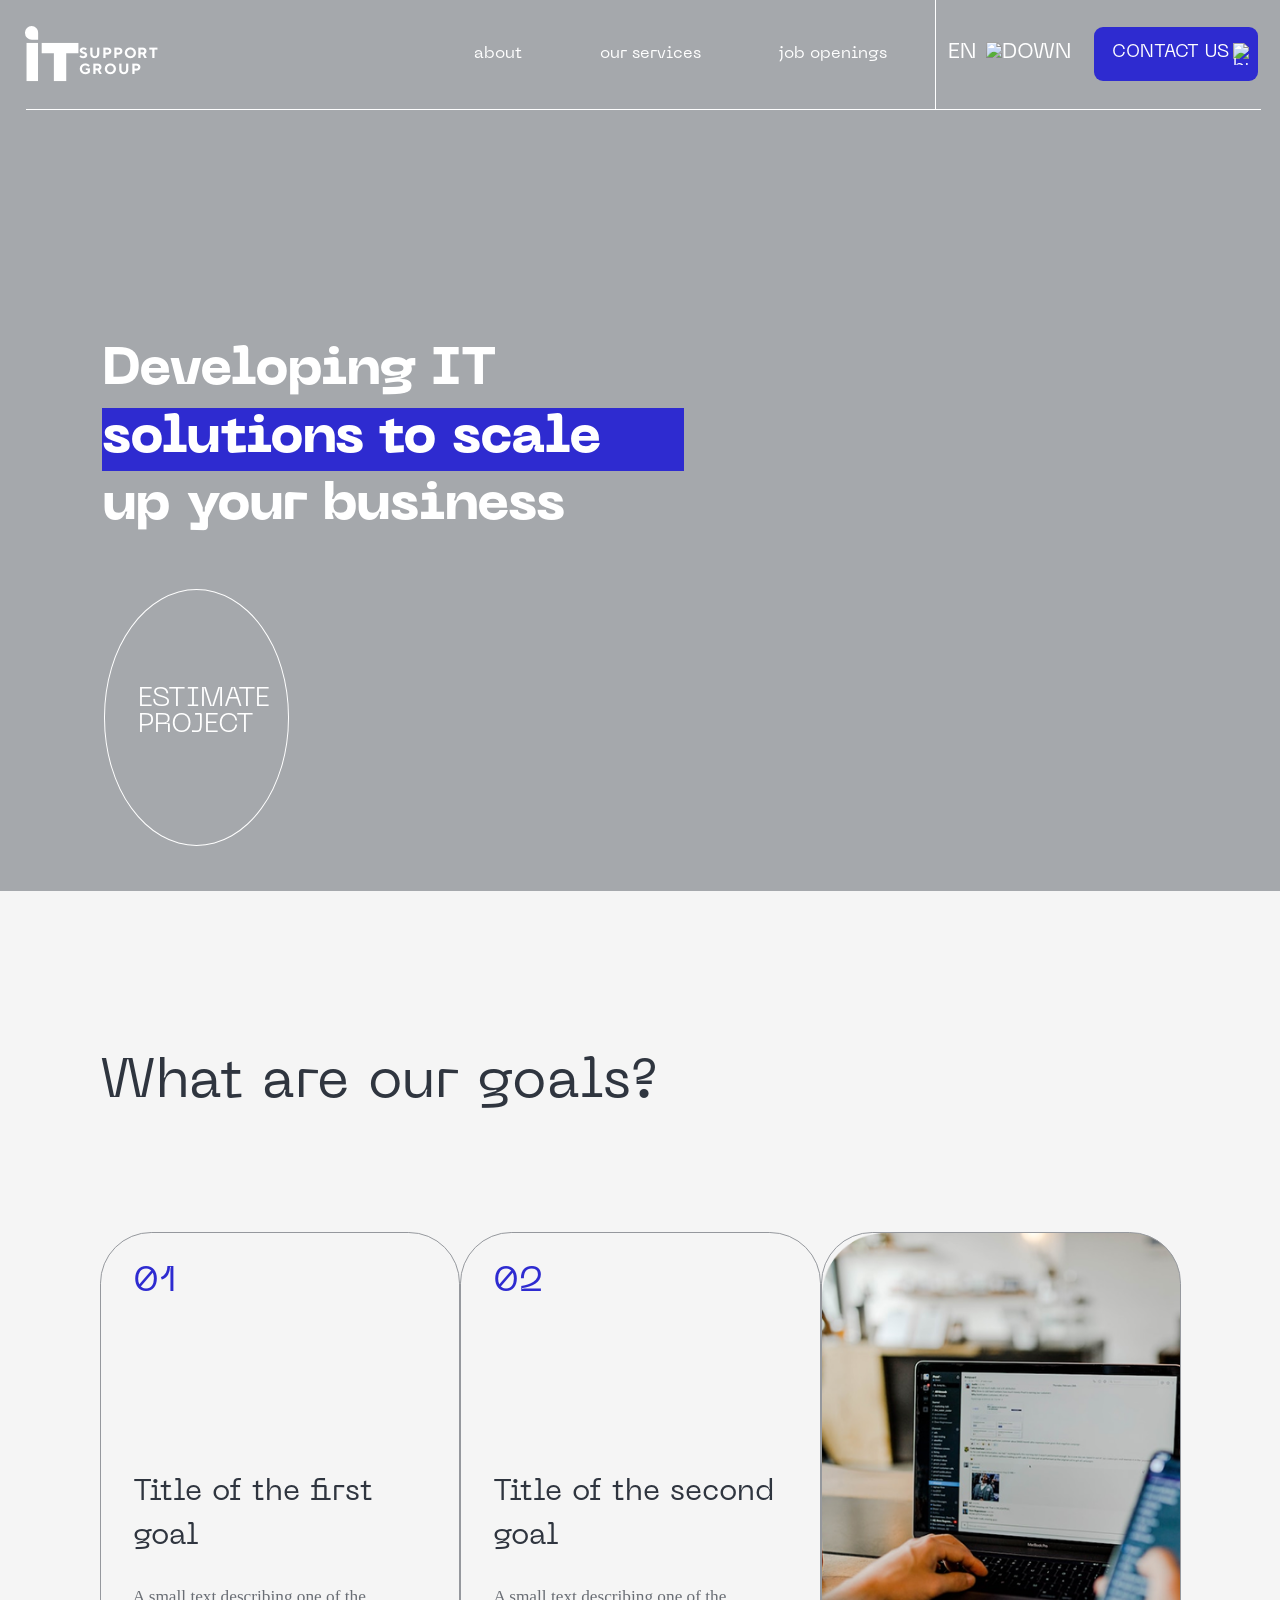
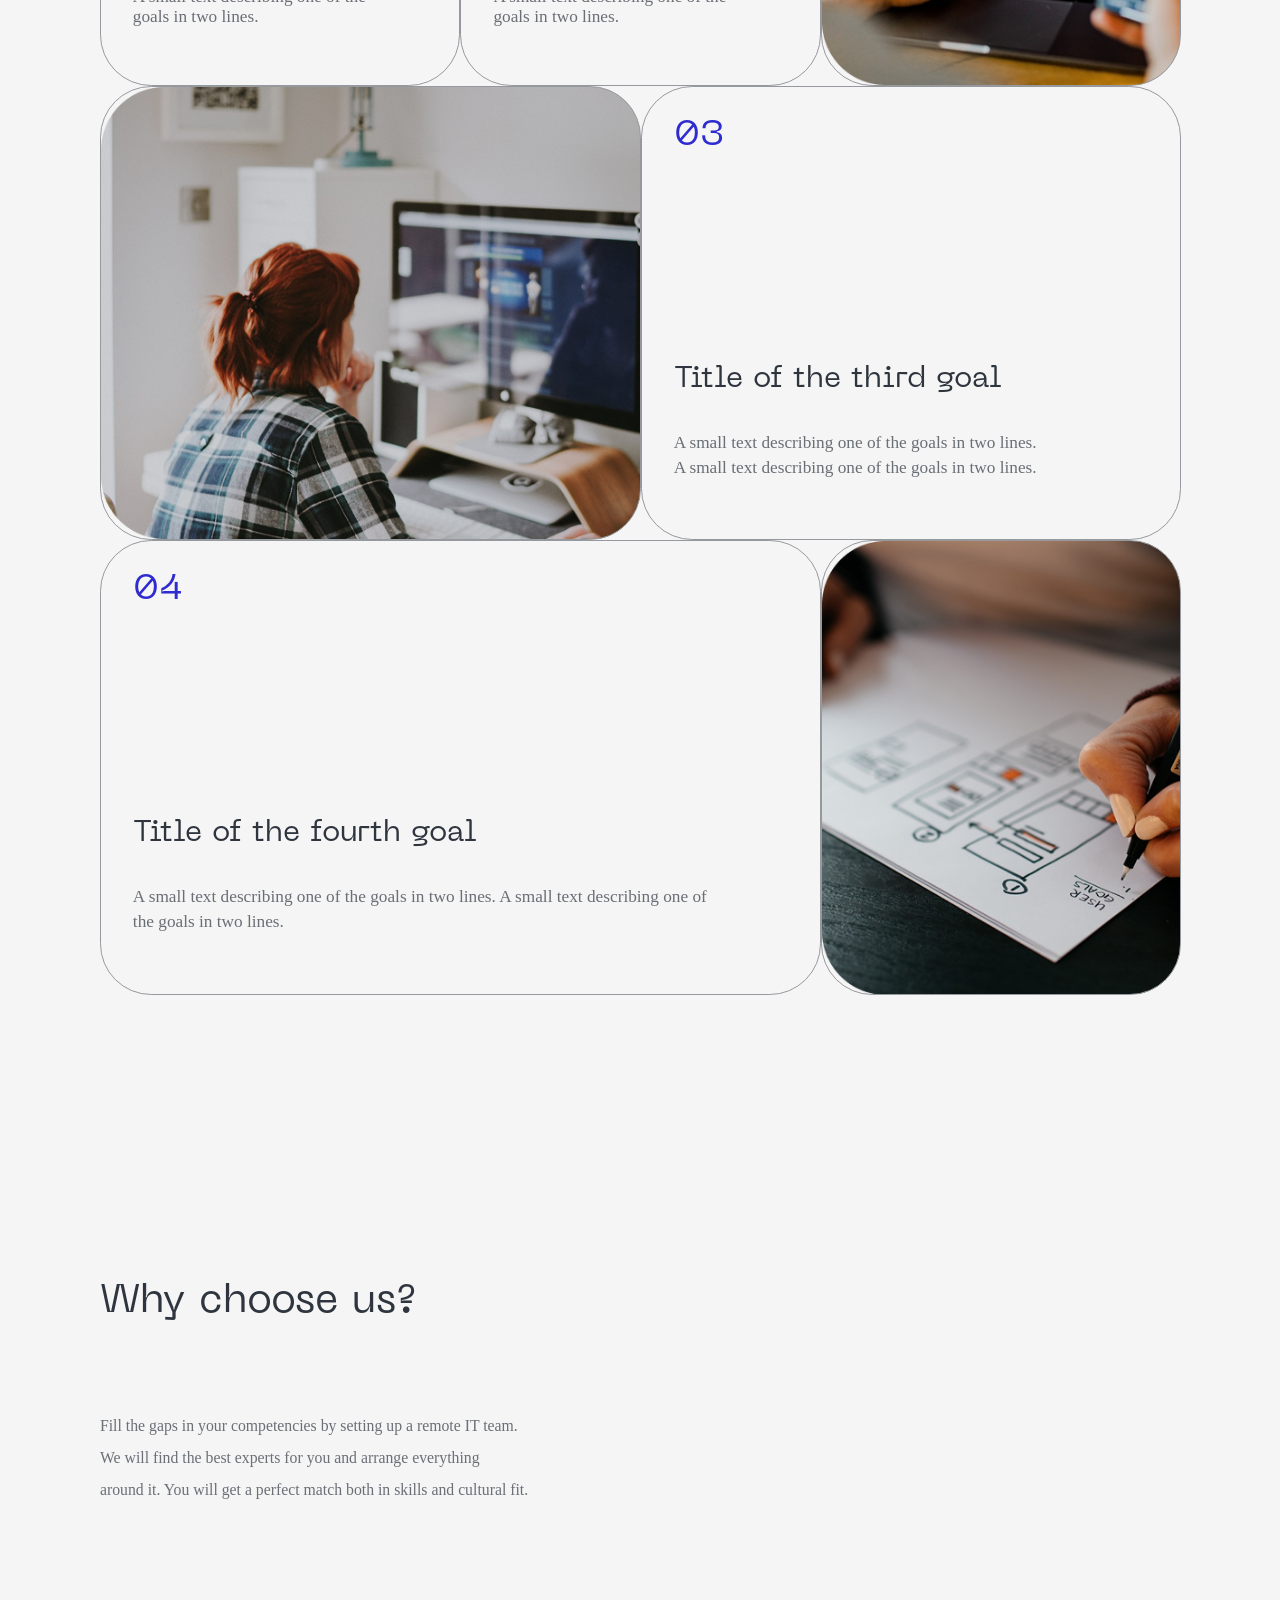
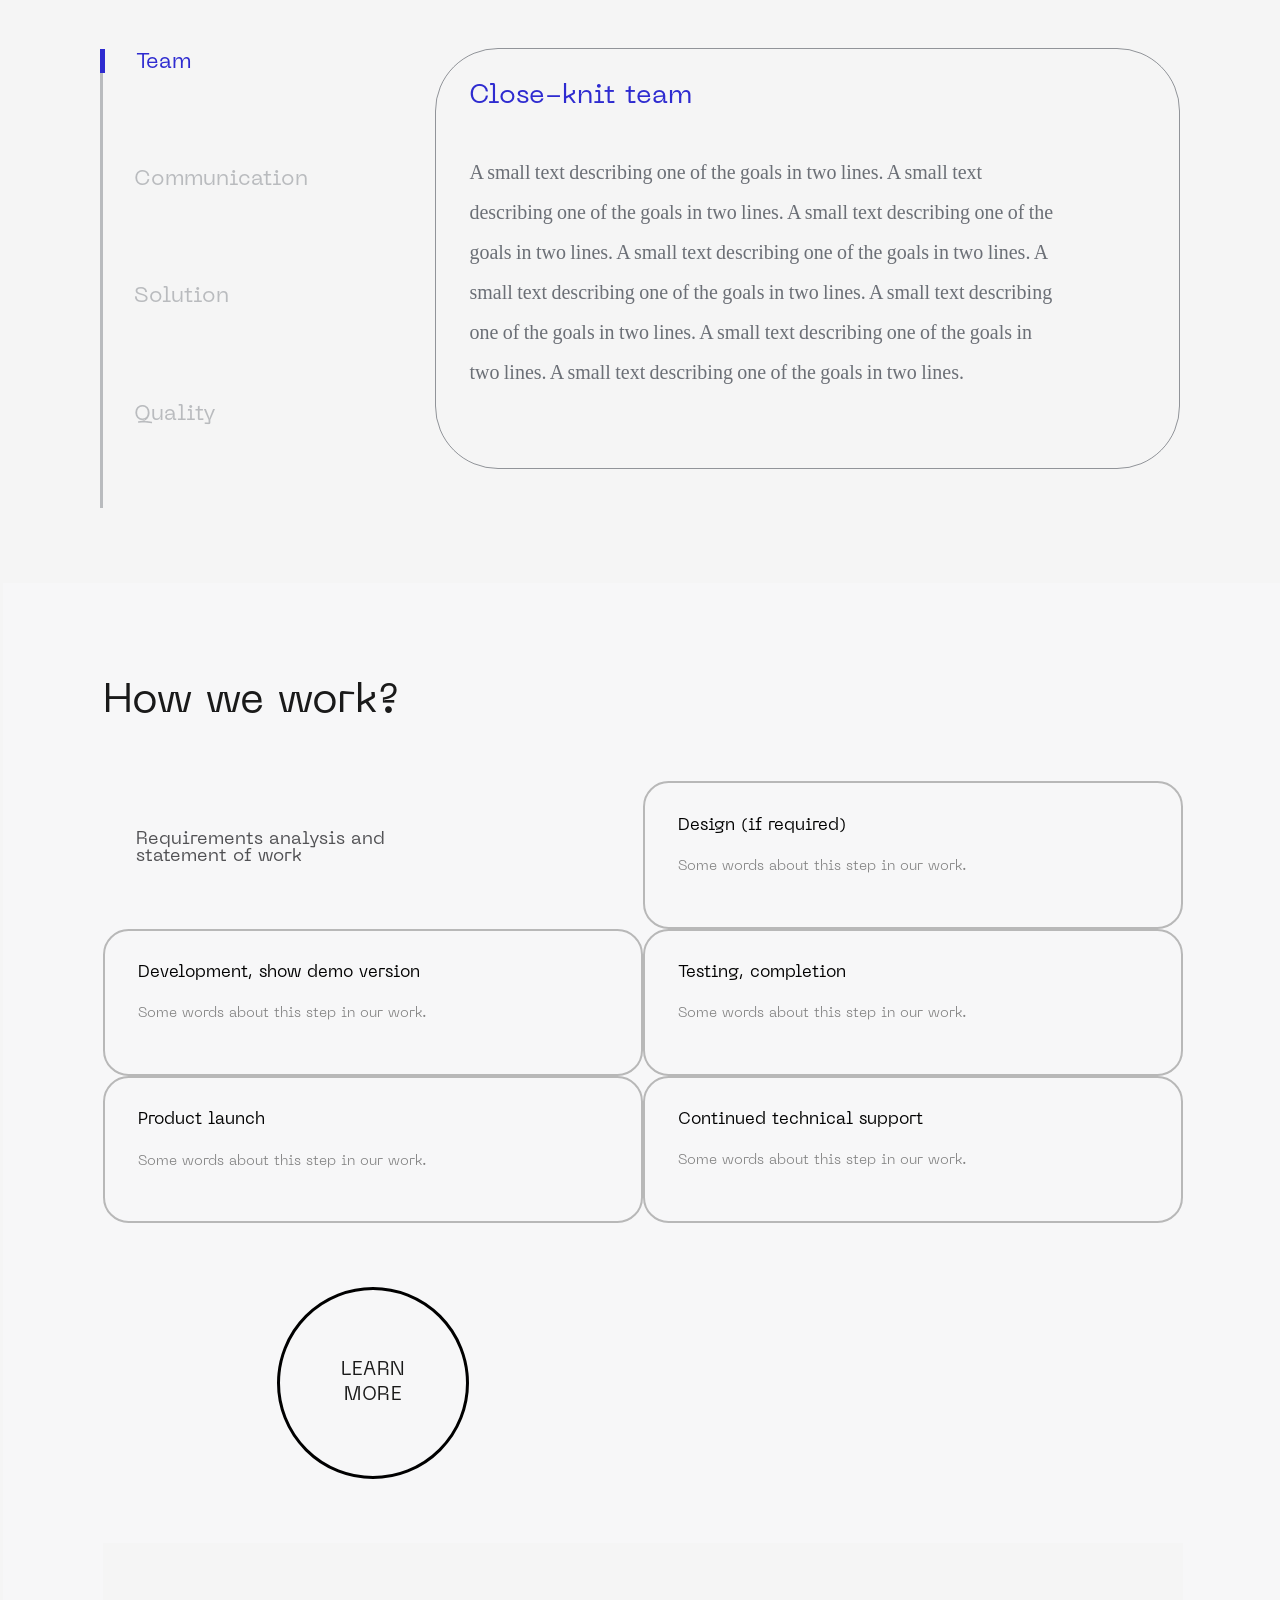
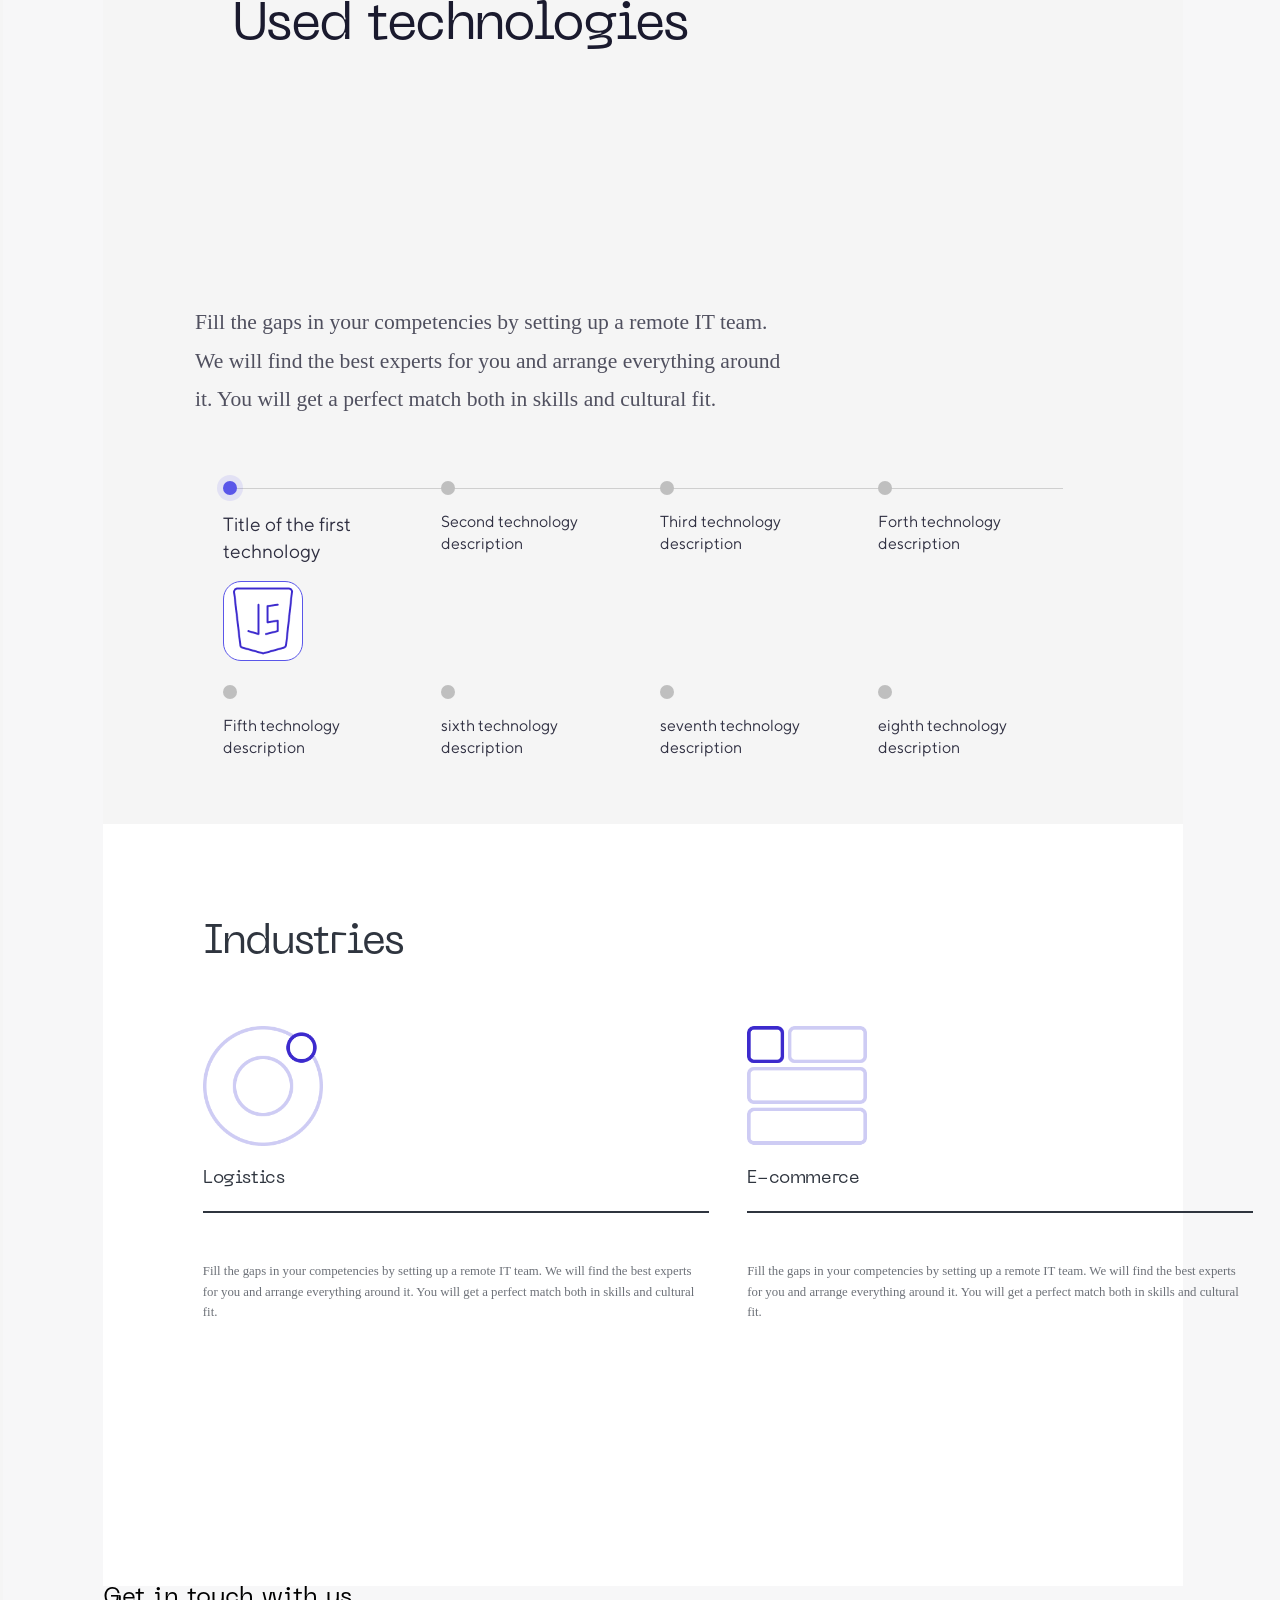
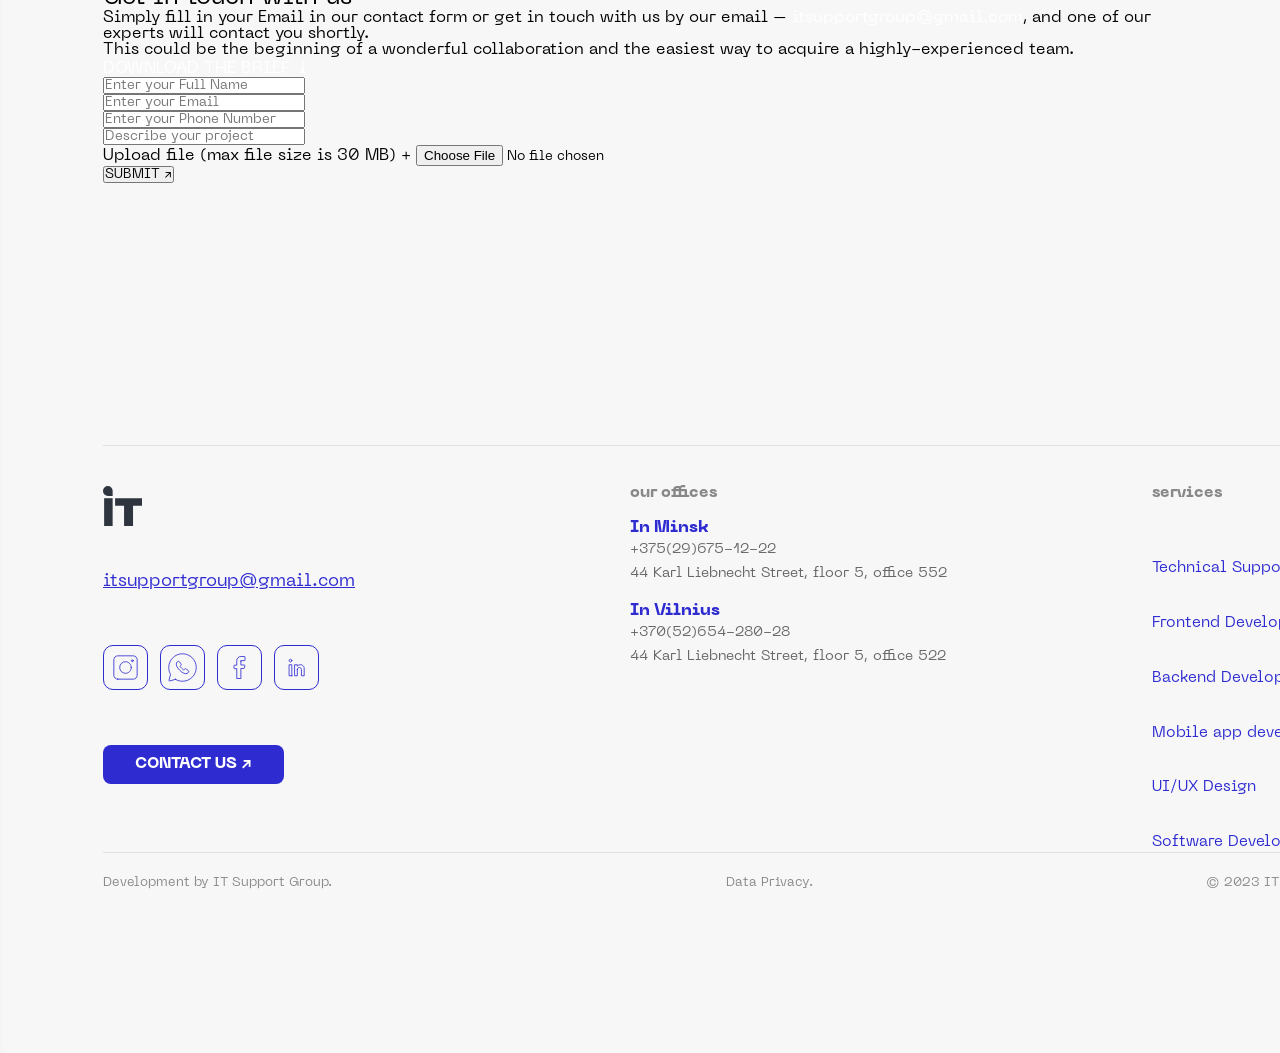
==== commit 8842517d: "reverted index and formated" ====
--- a/index.html
+++ b/index.html
@@ -11,7 +11,6 @@
 </head>
 
 <body>
-  
   <!-- Lauryno start-->
   <!-- Header Start -->
   <header>
@@ -96,9 +95,9 @@
   </div>
   <!-- Div 1 end -->
   <!-- Lauryno end -->
-  
+
   <!-- Gediminas --- START -->
-  
+
   <!-- Div 2 --- "Why choose us?"" section --- START -->
   <section class="container-div-2">
     <h2 class="container-div-2-h2">Why choose us?</h2>
@@ -106,16 +105,16 @@
       <p class="container-div-2-p">Fill the gaps in your competencies by setting up a remote IT team. <br> We will find
         the best experts for you and arrange everything <br> around it. You will get a perfect match both in skills and
         cultural fit.</p>
-      </div>
-      <div class="container-selection-divs">
-        <div class="slections">
-          <h3 class="slections-option-1">Team</h3>
-          <h3 class="slections-option-2">Communication</h3>
-          <h3 class="slections-option-3">Solution</h3>
-          <h3 class="slections-option-4">Quality</h3>
-        </div>
-        <div class="selected-divs">
-          <div class="selected-div selected-div-1">
+    </div>
+    <div class="container-selection-divs">
+      <div class="slections">
+        <h3 class="slections-option-1">Team</h3>
+        <h3 class="slections-option-2">Communication</h3>
+        <h3 class="slections-option-3">Solution</h3>
+        <h3 class="slections-option-4">Quality</h3>
+      </div>
+      <div class="selected-divs">
+        <div class="selected-div selected-div-1">
           <div class="selected-div-text"></div>
           <h3>Close-knit team</h3>
           <p>A small text describing one of the goals in two lines. A small text <br> describing one of the goals in two
@@ -163,145 +162,146 @@
   </section>
   <!-- Div 2 --- "Why choose us?"" section --- END -->
 
-     
-    <!-- Emilis --- START -->
-     <div class="how-we-work-container">
-  <h2 class="section-title">How we work?</h2>
-  <div class="work-grid">
-    <div class="grid-card text-only">
-      <h1>Requirements analysis and <br class="br"> statement of work</h1>
-    </div>
-    <div class="grid-card border-card card-ex">
-      <h3>Design (if required)</h3>
-      <p class="grid-card-text">Some words about this step in our work.</p>
-            <div class="appe">
-      <p class="grid-card-text">Some words about this step in our work.</p>
-      <p class="grid-card-text">Some words about this step in our work.</p>
-    </div>
-  </div>
-  <div class="grid-card border-card side">
-      <h3>Development, show demo version</h3>
-      <p class="grid-card-text">Some words about this step in our work.</p>
-            <div class="appe">
-      <p class="grid-card-text">Some words about this step in our work.</p>
-      <p class="grid-card-text">Some words about this step in our work.</p>
-    </div>
-    </div>
-    <div class="grid-card border-card ">
-      <h3>Testing, completion</h3>
-      <p class="grid-card-text">Some words about this step in our work.</p>
-            <div class="appe">
-      <p class="grid-card-text">Some words about this step in our work.</p>
-      <p class="grid-card-text">Some words about this step in our work.</p>
-    </div>
-    </div>
-    <div class="grid-card border-card ">
-      <h3>Product launch</h3>
-      <p class="grid-card-text">Some words about this step in our work.</p>
-            <div class="appe">
-              <p class="grid-card-text">Some words about this step in our work.</p>
-              <p class="grid-card-text">Some words about this step in our work.</p>
-    </div>
-  </div>
-    <div class="grid-card border-card side words">
-      <h3>Continued technical support</h3>
-      <p class="grid-card-text">Some words about this step in our work.</p>
-      <div class="appe">
-      <p class="grid-card-text">Some words about this step in our work.</p>
-      <p class="grid-card-text">Some words about this step in our work.</p>
-    </div>
-    
-  </div>
-  <a href="#" class="learn-more-btn">
-    <span>LEARN<br>MORE</span>
-  </a>
-</div>
-
-<!-- Div 3 --- START -->
-<!-- <div class="container-div-3">
-  <h1>How we work?</h1>
-  <div class="container-cards">
-
-  </div>
-  
-</div> -->
-<!-- Div 3 --- END -->
-<!-- Emilis --- END -->
-
-<!-- Emil --- START -->
-<!-- Div 4 start -->
-  <section class="used-technologies-section">
-    <div class="container">
-      <div class="section-header">
-        <h2>Used technologies</h2>
-        <p>Fill the gaps in your competencies by setting up a remote IT team. We will find the best experts for you and
-          arrange everything around it. You will get a perfect match both in skills and cultural fit.</p>
-      </div>
-      <div class="tech-timeline">
-        <div class="tech-track">
-          <div class="tech-item active">
-            <div class="tech-dot"></div>
-            <p class="tech-label">Title of the first technology</p>
-            <div class="tech-icon-box">
-              <img src="img/DIV4/JavaScriptLogo.png" alt="JavaScript Logo" />
-            </div>
-          </div>
-          <div class="tech-item">
-            <div class="tech-dot"></div>
-            <p class="tech-label">Second technology description</p>
-          </div>
-          <div class="tech-item">
-            <div class="tech-dot"></div>
-            <p class="tech-label">Third technology description</p>
-          </div>
-          <div class="tech-item">
-            <div class="tech-dot"></div>
-            <p class="tech-label">Forth technology description</p>
-          </div>
-          <div class="tech-item">
-            <div class="tech-dot"></div>
-            <p class="tech-label">Fifth technology description</p>
-          </div>
-          <div class="tech-item">
-            <div class="tech-dot"></div>
-            <p class="tech-label">sixth technology description</p>
-          </div>
-          <div class="tech-item">
-            <div class="tech-dot"></div>
-            <p class="tech-label">seventh technology description</p>
-          </div>
-          <div class="tech-item">
-            <div class="tech-dot"></div>
-            <p class="tech-label">eighth technology description</p>
-          </div>
-        </div>
-      </div>
-    </div>
-    <script src="JS/UsedTechnologies.js" defer></script>
-  </section>
-  <!-- Div 4 end -->
-  <!-- Div 5 start -->
-  <section class="industries-section">
-    <div class="container">
-      <div class="section-header">
-        <h2>Industries</h2>
-      </div>
-      <div class="industries-grid">
-        <article class="industry-card">
-          <div class="industry-icon">
-            <img src="img/DIV5/LogisticsLogo.png" alt="Logistics">
-          </div>
-          <h3>Logistics</h3>
+
+  <!-- Emilis --- START -->
+  <div class="how-we-work-container">
+    <h2 class="section-title">How we work?</h2>
+    <div class="work-grid">
+      <div class="grid-card text-only">
+        <h1>Requirements analysis and <br class="br"> statement of work</h1>
+      </div>
+      <div class="grid-card border-card card-ex">
+        <h3>Design (if required)</h3>
+        <p class="grid-card-text">Some words about this step in our work.</p>
+        <div class="appe">
+          <p class="grid-card-text">Some words about this step in our work.</p>
+          <p class="grid-card-text">Some words about this step in our work.</p>
+        </div>
+      </div>
+      <div class="grid-card border-card side">
+        <h3>Development, show demo version</h3>
+        <p class="grid-card-text">Some words about this step in our work.</p>
+        <div class="appe">
+          <p class="grid-card-text">Some words about this step in our work.</p>
+          <p class="grid-card-text">Some words about this step in our work.</p>
+        </div>
+      </div>
+      <div class="grid-card border-card ">
+        <h3>Testing, completion</h3>
+        <p class="grid-card-text">Some words about this step in our work.</p>
+        <div class="appe">
+          <p class="grid-card-text">Some words about this step in our work.</p>
+          <p class="grid-card-text">Some words about this step in our work.</p>
+        </div>
+      </div>
+      <div class="grid-card border-card ">
+        <h3>Product launch</h3>
+        <p class="grid-card-text">Some words about this step in our work.</p>
+        <div class="appe">
+          <p class="grid-card-text">Some words about this step in our work.</p>
+          <p class="grid-card-text">Some words about this step in our work.</p>
+        </div>
+      </div>
+      <div class="grid-card border-card side words">
+        <h3>Continued technical support</h3>
+        <p class="grid-card-text">Some words about this step in our work.</p>
+        <div class="appe">
+          <p class="grid-card-text">Some words about this step in our work.</p>
+          <p class="grid-card-text">Some words about this step in our work.</p>
+        </div>
+
+      </div>
+      <a href="#" class="learn-more-btn">
+        <span>LEARN<br>MORE</span>
+      </a>
+    </div>
+
+    <!-- Div 3 --- START -->
+    <!-- <div class="container-div-3">
+    <h1>How we work?</h1>
+    <div class="container-cards">
+
+    </div>
+
+  </div> -->
+    <!-- Div 3 --- END -->
+    <!-- Emilis --- END -->
+
+    <!-- Emil --- START -->
+    <!-- Div 4 start -->
+    <section class="used-technologies-section">
+      <div class="container">
+        <div class="section-header">
+          <h2>Used technologies</h2>
           <p>Fill the gaps in your competencies by setting up a remote IT team. We will find the best experts for you
-            and arrange everything around it. You will get a perfect match both in skills and cultural fit.</p>
+            and
+            arrange everything around it. You will get a perfect match both in skills and cultural fit.</p>
+        </div>
+        <div class="tech-timeline">
+          <div class="tech-track">
+            <div class="tech-item active">
+              <div class="tech-dot"></div>
+              <p class="tech-label">Title of the first technology</p>
+              <div class="tech-icon-box">
+                <img src="img/DIV4/JavaScriptLogo.png" alt="JavaScript Logo" />
+              </div>
+            </div>
+            <div class="tech-item">
+              <div class="tech-dot"></div>
+              <p class="tech-label">Second technology description</p>
+            </div>
+            <div class="tech-item">
+              <div class="tech-dot"></div>
+              <p class="tech-label">Third technology description</p>
+            </div>
+            <div class="tech-item">
+              <div class="tech-dot"></div>
+              <p class="tech-label">Forth technology description</p>
+            </div>
+            <div class="tech-item">
+              <div class="tech-dot"></div>
+              <p class="tech-label">Fifth technology description</p>
+            </div>
+            <div class="tech-item">
+              <div class="tech-dot"></div>
+              <p class="tech-label">sixth technology description</p>
+            </div>
+            <div class="tech-item">
+              <div class="tech-dot"></div>
+              <p class="tech-label">seventh technology description</p>
+            </div>
+            <div class="tech-item">
+              <div class="tech-dot"></div>
+              <p class="tech-label">eighth technology description</p>
+            </div>
+          </div>
+        </div>
+      </div>
+      <script src="JS/UsedTechnologies.js" defer></script>
+    </section>
+    <!-- Div 4 end -->
+    <!-- Div 5 start -->
+    <section class="industries-section">
+      <div class="container">
+        <div class="section-header">
+          <h2>Industries</h2>
+        </div>
+        <div class="industries-grid">
+          <article class="industry-card">
+            <div class="industry-icon">
+              <img src="img/DIV5/LogisticsLogo.png" alt="Logistics">
+            </div>
+            <h3>Logistics</h3>
+            <p>Fill the gaps in your competencies by setting up a remote IT team. We will find the best experts for you
+              and arrange everything around it. You will get a perfect match both in skills and cultural fit.</p>
           </article>
-        <article class="industry-card">
-          <div class="industry-icon">
-            <img src="img/DIV5/E-commerceLogo.png" alt="E-commerce">
-          </div>
-          <h3>E-commerce</h3>
-          <p>Fill the gaps in your competencies by setting up a remote IT team. We will find the best experts for you
-            and arrange everything around it. You will get a perfect match both in skills and cultural fit.</p>
+          <article class="industry-card">
+            <div class="industry-icon">
+              <img src="img/DIV5/E-commerceLogo.png" alt="E-commerce">
+            </div>
+            <h3>E-commerce</h3>
+            <p>Fill the gaps in your competencies by setting up a remote IT team. We will find the best experts for you
+              and arrange everything around it. You will get a perfect match both in skills and cultural fit.</p>
           </article>
           <article class="industry-card">
             <div class="industry-icon">
@@ -310,174 +310,178 @@
             <h3>CRM systems</h3>
             <p>Fill the gaps in your competencies by setting up a remote IT team. We will find the best experts for you
               and arrange everything around it. You will get a perfect match both in skills and cultural fit.</p>
-            </article>
-          </div>
-    </div>
-  </section>
-  <!-- Div 5 end -->
-
-  <!-- Emil --- END -->
-  <!-- Matas --- START -->
-  <!-- Div 6 Start -->
-  <section class="contact_section">
-  <div class="container">
-    <div class="contact_header">
-      <div class="title_area">
-        <h1>Get in touch with us</h1>
-      </div>
-      <div class="info_area">
-        <p>
-          Simply fill in your Email in our contact form or get in touch with
-          us by our email –
-          <a href="mailto:itsupportgroup@gmail.com" class="info_email">itsupportgroup@gmail.com</a>, and one of our experts will contact
-          you shortly.
-        </p>
-        <p>
-          This could be the beginning of a wonderful collaboration and the
-          easiest way to acquire a highly-experienced team.
-        </p>
-        <a href="#" class="btn_download">DOWNLOAD THE BRIEF <span>&#10515;</span></a>
-  
-
-      <form action="#" method="POST" enctype="multipart/form-data" class="contact_form">
-        <div class="form_grid">
-          <div class="form_column">
-            <div class="input_group">
-              <input type="text" name="fullname" placeholder="Enter your Full Name" required />
-            </div>
-            <div class="input_group">
-              <input type="email" name="email" placeholder="Enter your Email" required />
-            </div>
-            <div class="input_group">
-              <input type="tel" name="phone" placeholder="Enter your Phone Number" />
-            </div>
-          </div>
-
-          <div class="form_column">
-            <div class="input_group">
-              <input type="text" name="project" placeholder="Describe your project" />
-            </div>
-            <div class="input_group_file_upload">
-              <label for="file_input">
-                <span>Upload file (max file size is 30 MB)</span>
-                <span class="plus_icon">+</span>
-              </label>
-              <input type="file" id="file_input" name="attachment" />
-            </div>
-          </div>
-        </div>
-
-        <button type="submit" class="btn_submit">SUBMIT <span>&#8599;</span></button>
-      </form>
-
-    </div>
-  </section>
-  <!-- Div 6 END -->
-  <!-- Div Footer START -->
-  <footer class="main_footer">
-    <div class="footer_content_row">
-
-      <div class="contact_block">
-        <svg xmlns="http://www.w3.org/2000/svg" width="39" height="40" viewBox="0 0 39 40" fill="none">
-          <path d="M1.12109 40.0004V12.2227H9.63834V40.0004H1.12109Z" fill="#2F353F" />
-          <path d="M12.1039 19.7782V12.2227H39.0004V19.7782H30.0349V40.0004H21.0694V19.7782H12.1039Z" fill="#2F353F" />
-          <path
-            d="M4.81934 2.5C6.09989 2.5002 7.1377 3.53873 7.1377 4.81934V7.5H5C3.61929 7.5 2.5 6.38071 2.5 5V4.81934C2.5 3.53861 3.53861 2.5 4.81934 2.5Z"
-            stroke="#2F353F" stroke-width="5" />
-        </svg>
-        <a href="index.html" class="footer_email">itsupportgroup@gmail.com</a>
-        <div class="social_icons">
-          <svg xmlns="http://www.w3.org/2000/svg" width="45" height="45" viewBox="0 0 45 45" fill="none">
-            <g clip-path="url(#clip0_372_592)">
-              <mask id="mask0_372_592" style="mask-type:luminance" maskUnits="userSpaceOnUse" x="0" y="0" width="45"
-                height="45">
-                <path d="M0 3.8147e-06H45V45H0V3.8147e-06H0Z" fill="white" />
-              </mask>
-              <g mask="url(#mask0_372_592)">
-                <path
-                  d="M30.4102 22.5C30.4102 26.8687 26.8687 30.4102 22.5 30.4102C18.1313 30.4102 14.5898 26.8687 14.5898 22.5C14.5898 18.1313 18.1313 14.5898 22.5 14.5898C26.8687 14.5898 30.4102 18.1313 30.4102 22.5Z"
-                  stroke="#2E2BD0" stroke-width="1.125" stroke-miterlimit="10" stroke-linecap="round"
-                  stroke-linejoin="round" />
-                <path
-                  d="M11.9531 38.4082C9.04069 38.4082 6.5918 35.9593 6.5918 33.0469V11.9531C6.5918 9.0407 9.04069 6.5918 11.9531 6.5918H33.0469C35.9593 6.5918 38.4082 9.0407 38.4082 11.9531V33.0469C38.4082 35.9593 35.9593 38.4082 33.0469 38.4082H11.9531Z"
-                  stroke="#2E2BD0" stroke-width="1.125" stroke-miterlimit="10" stroke-linecap="round"
-                  stroke-linejoin="round" />
-                <path
-                  d="M33.0469 13.2715C33.0469 13.9996 32.4566 14.5898 31.7285 14.5898C31.0004 14.5898 30.4102 13.9996 30.4102 13.2715C30.4102 12.5434 31.0004 11.9531 31.7285 11.9531C32.4566 11.9531 33.0469 12.5434 33.0469 13.2715Z"
-                  stroke="#2E2BD0" stroke-width="1.125" stroke-miterlimit="10" stroke-linecap="round"
-                  stroke-linejoin="round" />
+          </article>
+        </div>
+      </div>
+    </section>
+    <!-- Div 5 end -->
+
+    <!-- Emil --- END -->
+
+    <!-- Matas --- START -->
+    <!-- Div 6 Start -->
+    <section class="contact_section">
+      <div class="container">
+        <div class="contact_header">
+          <div class="title_area">
+            <h1>Get in touch with us</h1>
+          </div>
+          <div class="info_area">
+            <p>
+              Simply fill in your Email in our contact form or get in touch with
+              us by our email –
+              <a href="mailto:itsupportgroup@gmail.com" class="info_email">itsupportgroup@gmail.com</a>, and one of our
+              experts will contact
+              you shortly.
+            </p>
+            <p>
+              This could be the beginning of a wonderful collaboration and the
+              easiest way to acquire a highly-experienced team.
+            </p>
+            <a href="#" class="btn_download">DOWNLOAD THE BRIEF <span>&#10515;</span></a>
+          </div>
+        </div>
+
+        <form action="#" method="POST" enctype="multipart/form-data" class="contact_form">
+          <div class="form_grid">
+            <div class="form_column">
+              <div class="input_group">
+                <input type="text" name="fullname" placeholder="Enter your Full Name" required />
+              </div>
+              <div class="input_group">
+                <input type="email" name="email" placeholder="Enter your Email" required />
+              </div>
+              <div class="input_group">
+                <input type="tel" name="phone" placeholder="Enter your Phone Number" />
+              </div>
+            </div>
+
+            <div class="form_column">
+              <div class="input_group">
+                <input type="text" name="project" placeholder="Describe your project" />
+              </div>
+              <div class="input_group_file_upload">
+                <label for="file_input">
+                  <span>Upload file (max file size is 30 MB)</span>
+                  <span class="plus_icon">+</span>
+                </label>
+                <input type="file" id="file_input" name="attachment" />
+              </div>
+            </div>
+          </div>
+
+          <button type="submit" class="btn_submit">SUBMIT <span>&#8599;</span></button>
+        </form>
+
+      </div>
+    </section>
+    <!-- Div 6 END -->
+    <!-- Div Footer START -->
+    <footer class="main_footer">
+      <div class="footer_content_row">
+
+        <div class="contact_block">
+          <svg xmlns="http://www.w3.org/2000/svg" width="39" height="40" viewBox="0 0 39 40" fill="none">
+            <path d="M1.12109 40.0004V12.2227H9.63834V40.0004H1.12109Z" fill="#2F353F" />
+            <path d="M12.1039 19.7782V12.2227H39.0004V19.7782H30.0349V40.0004H21.0694V19.7782H12.1039Z"
+              fill="#2F353F" />
+            <path
+              d="M4.81934 2.5C6.09989 2.5002 7.1377 3.53873 7.1377 4.81934V7.5H5C3.61929 7.5 2.5 6.38071 2.5 5V4.81934C2.5 3.53861 3.53861 2.5 4.81934 2.5Z"
+              stroke="#2F353F" stroke-width="5" />
+          </svg>
+          <a href="index.html" class="footer_email">itsupportgroup@gmail.com</a>
+          <div class="social_icons">
+            <svg xmlns="http://www.w3.org/2000/svg" width="45" height="45" viewBox="0 0 45 45" fill="none">
+              <g clip-path="url(#clip0_372_592)">
+                <mask id="mask0_372_592" style="mask-type:luminance" maskUnits="userSpaceOnUse" x="0" y="0" width="45"
+                  height="45">
+                  <path d="M0 3.8147e-06H45V45H0V3.8147e-06H0Z" fill="white" />
+                </mask>
+                <g mask="url(#mask0_372_592)">
+                  <path
+                    d="M30.4102 22.5C30.4102 26.8687 26.8687 30.4102 22.5 30.4102C18.1313 30.4102 14.5898 26.8687 14.5898 22.5C14.5898 18.1313 18.1313 14.5898 22.5 14.5898C26.8687 14.5898 30.4102 18.1313 30.4102 22.5Z"
+                    stroke="#2E2BD0" stroke-width="1.125" stroke-miterlimit="10" stroke-linecap="round"
+                    stroke-linejoin="round" />
+                  <path
+                    d="M11.9531 38.4082C9.04069 38.4082 6.5918 35.9593 6.5918 33.0469V11.9531C6.5918 9.0407 9.04069 6.5918 11.9531 6.5918H33.0469C35.9593 6.5918 38.4082 9.0407 38.4082 11.9531V33.0469C38.4082 35.9593 35.9593 38.4082 33.0469 38.4082H11.9531Z"
+                    stroke="#2E2BD0" stroke-width="1.125" stroke-miterlimit="10" stroke-linecap="round"
+                    stroke-linejoin="round" />
+                  <path
+                    d="M33.0469 13.2715C33.0469 13.9996 32.4566 14.5898 31.7285 14.5898C31.0004 14.5898 30.4102 13.9996 30.4102 13.2715C30.4102 12.5434 31.0004 11.9531 31.7285 11.9531C32.4566 11.9531 33.0469 12.5434 33.0469 13.2715Z"
+                    stroke="#2E2BD0" stroke-width="1.125" stroke-miterlimit="10" stroke-linecap="round"
+                    stroke-linejoin="round" />
+                </g>
               </g>
-            </g>
-            <defs>
-              <clipPath id="clip0_372_592">
-                <rect width="45" height="45" fill="white" />
-              </clipPath>
-            </defs>
-          </svg>
-          <svg xmlns="http://www.w3.org/2000/svg" width="45" height="45" viewBox="0 0 45 45" fill="none">
-            <path
-              d="M12.9375 38.625C15.75 40.3125 19.125 41.25 22.5 41.25C32.8125 41.25 41.25 32.8125 41.25 22.5C41.25 12.1875 32.8125 3.75 22.5 3.75C12.1875 3.75 3.75 12.1875 3.75 22.5C3.75 25.875 4.6875 29.0625 6.1875 31.875L4.08033 39.9795C3.93429 40.5412 4.45419 41.0488 5.01224 40.8894L12.9375 38.625Z"
-              stroke="#2E2BD0" stroke-width="1.125" stroke-miterlimit="10" stroke-linecap="round"
-              stroke-linejoin="round" />
-            <path
-              d="M30.9375 27.8409C30.9375 28.1447 30.8699 28.4569 30.7262 28.7606C30.5826 29.0644 30.3967 29.3513 30.1516 29.6213C29.7376 30.0769 29.2813 30.4059 28.7658 30.6169C28.2588 30.8278 27.7095 30.9375 27.118 30.9375C26.2561 30.9375 25.335 30.735 24.3633 30.3216C23.3915 29.9081 22.4197 29.3513 21.4564 28.6509C20.4846 27.9422 19.5636 27.1575 18.6847 26.2884C17.8144 25.4109 17.0285 24.4913 16.3271 23.5294C15.6342 22.5675 15.0765 21.6056 14.6709 20.6522C14.2653 19.6903 14.0625 18.7706 14.0625 17.8931C14.0625 17.3194 14.1639 16.7709 14.3667 16.2647C14.5695 15.75 14.8906 15.2775 15.3385 14.8556C15.8793 14.3241 16.4708 14.0625 17.0961 14.0625C17.3327 14.0625 17.5693 14.1131 17.7806 14.2144C18.0003 14.3156 18.1946 14.4675 18.3467 14.6869L20.3072 17.4459C20.4593 17.6569 20.5691 17.8509 20.6452 18.0366C20.7212 18.2138 20.7635 18.3909 20.7635 18.5513C20.7635 18.7538 20.7043 18.9562 20.586 19.1503C20.4762 19.3444 20.3156 19.5469 20.1128 19.7494L19.4706 20.4159C19.3777 20.5087 19.3354 20.6184 19.3354 20.7534C19.3354 20.8209 19.3439 20.88 19.3608 20.9475C19.3861 21.015 19.4115 21.0656 19.4284 21.1162C19.5805 21.3947 19.8424 21.7575 20.2142 22.1963C20.5945 22.635 21.0001 23.0822 21.4395 23.5294C21.8958 23.9766 22.3352 24.39 22.7831 24.7697C23.2225 25.1409 23.5858 25.3941 23.8732 25.5459C23.9154 25.5628 23.9661 25.5881 24.0253 25.6134C24.0929 25.6387 24.1605 25.6472 24.2365 25.6472C24.3802 25.6472 24.49 25.5966 24.583 25.5038L25.2252 24.8709C25.4364 24.66 25.6392 24.4997 25.8336 24.3984C26.0279 24.2803 26.2223 24.2212 26.4336 24.2212C26.5941 24.2212 26.7631 24.255 26.949 24.3309C27.1349 24.4069 27.3293 24.5166 27.5405 24.66L30.3375 26.6428C30.5572 26.7947 30.7093 26.9719 30.8023 27.1828C30.8868 27.3937 30.9375 27.6047 30.9375 27.8409Z"
-              stroke="#2E2BD0" stroke-width="1.125" stroke-miterlimit="10" />
-          </svg>
-          <svg xmlns="http://www.w3.org/2000/svg" width="45" height="45" viewBox="0 0 45 45" fill="none">
-            <path
-              d="M24.375 13.6875V19.125H29.25C29.625 19.125 29.8125 19.5 29.8125 19.875L29.0625 23.4375C29.0625 23.625 28.6875 23.8125 28.5 23.8125H24.375V37.5H18.75V24H15.5625C15.1875 24 15 23.8125 15 23.4375V19.875C15 19.5 15.1875 19.3125 15.5625 19.3125H18.75V13.125C18.75 9.9375 21.1875 7.5 24.375 7.5H29.4375C29.8125 7.5 30 7.6875 30 8.0625V12.5625C30 12.9375 29.8125 13.125 29.4375 13.125H24.9375C24.5625 13.125 24.375 13.3125 24.375 13.6875Z"
-              stroke="#2E2BD0" stroke-width="1.125" stroke-miterlimit="10" stroke-linecap="round" />
-          </svg>
-          <svg xmlns="http://www.w3.org/2000/svg" width="45" height="45" viewBox="0 0 45 45" fill="none">
-            <path d="M16.125 33.75H12.375V18.75H16.125V33.75Z" stroke="#2E2BD0" stroke-width="1.125"
-              stroke-miterlimit="10" stroke-linecap="round" stroke-linejoin="round" />
-            <path
-              d="M16.125 13.125C16.125 14.1606 15.2855 15 14.25 15C13.2145 15 12.375 14.1606 12.375 13.125C12.375 12.0894 13.2145 11.25 14.25 11.25C15.2855 11.25 16.125 12.0894 16.125 13.125Z"
-              stroke="#2E2BD0" stroke-width="1.125" stroke-miterlimit="10" stroke-linecap="round"
-              stroke-linejoin="round" />
-            <path
-              d="M23.625 25.3125C23.625 23.7592 24.8842 22.5 26.4375 22.5C27.9908 22.5 29.25 23.7592 29.25 25.3125V33.75H33V23.6588C33 22.8968 32.8226 22.1451 32.4817 21.4635C30.8204 18.1409 26.2586 17.9914 24.0623 20.1878L23.625 20.625V18.75H19.875V33.75H23.625V25.3125Z"
-              stroke="#2E2BD0" stroke-width="1.125" stroke-miterlimit="10" stroke-linecap="round"
-              stroke-linejoin="round" />
-          </svg>
-        </div>
-        <button class="footer_contact_btn">Contact US ↗</button>
-      </div>
-
-      <div class="offices_block">
-        <p class="column_title">our offices</p>
-        <div class="office_location">
-          <a href="index.html">In Minsk</a>
-          <p class="office_detail">+375(29)675-12-22</p>
-          <p class="office_detail">44 Karl Liebnecht Street, floor 5, office 552</p>
-        </div>
-        <div class="office_location">
-          <a href="index.html">In Vilnius</a>
-          <p class="office_detail">+370(52)654-280-28</p>
-          <p class="office_detail">44 Karl Liebnecht Street, floor 5, office 522</p>
-        </div>
-      </div>
-
-      <div class="services_block">
-        <p class="column_title">services</p>
-        <a href="index.html">Technical Support</a>
-        <a href="index.html">Frontend Development</a>
-        <a href="index.html">Backend Development</a>
-        <a href="index.html">Mobile app development</a>
-        <a href="index.html">UI/UX Design</a>
-        <a href="index.html">Software Development</a>
-      </div>
-
-    </div>
-
-    <div class="copyright_block">
-      <p>Development by IT Support Group.</p>
-      <p>Data Privacy.</p>
-      <p>© 2023 IT Support Group.</p>
-    </div>
-  </footer>
-  <!-- Div Footer END -->
-  <!-- Matas End -->
+              <defs>
+                <clipPath id="clip0_372_592">
+                  <rect width="45" height="45" fill="white" />
+                </clipPath>
+              </defs>
+            </svg>
+            <svg xmlns="http://www.w3.org/2000/svg" width="45" height="45" viewBox="0 0 45 45" fill="none">
+              <path
+                d="M12.9375 38.625C15.75 40.3125 19.125 41.25 22.5 41.25C32.8125 41.25 41.25 32.8125 41.25 22.5C41.25 12.1875 32.8125 3.75 22.5 3.75C12.1875 3.75 3.75 12.1875 3.75 22.5C3.75 25.875 4.6875 29.0625 6.1875 31.875L4.08033 39.9795C3.93429 40.5412 4.45419 41.0488 5.01224 40.8894L12.9375 38.625Z"
+                stroke="#2E2BD0" stroke-width="1.125" stroke-miterlimit="10" stroke-linecap="round"
+                stroke-linejoin="round" />
+              <path
+                d="M30.9375 27.8409C30.9375 28.1447 30.8699 28.4569 30.7262 28.7606C30.5826 29.0644 30.3967 29.3513 30.1516 29.6213C29.7376 30.0769 29.2813 30.4059 28.7658 30.6169C28.2588 30.8278 27.7095 30.9375 27.118 30.9375C26.2561 30.9375 25.335 30.735 24.3633 30.3216C23.3915 29.9081 22.4197 29.3513 21.4564 28.6509C20.4846 27.9422 19.5636 27.1575 18.6847 26.2884C17.8144 25.4109 17.0285 24.4913 16.3271 23.5294C15.6342 22.5675 15.0765 21.6056 14.6709 20.6522C14.2653 19.6903 14.0625 18.7706 14.0625 17.8931C14.0625 17.3194 14.1639 16.7709 14.3667 16.2647C14.5695 15.75 14.8906 15.2775 15.3385 14.8556C15.8793 14.3241 16.4708 14.0625 17.0961 14.0625C17.3327 14.0625 17.5693 14.1131 17.7806 14.2144C18.0003 14.3156 18.1946 14.4675 18.3467 14.6869L20.3072 17.4459C20.4593 17.6569 20.5691 17.8509 20.6452 18.0366C20.7212 18.2138 20.7635 18.3909 20.7635 18.5513C20.7635 18.7538 20.7043 18.9562 20.586 19.1503C20.4762 19.3444 20.3156 19.5469 20.1128 19.7494L19.4706 20.4159C19.3777 20.5087 19.3354 20.6184 19.3354 20.7534C19.3354 20.8209 19.3439 20.88 19.3608 20.9475C19.3861 21.015 19.4115 21.0656 19.4284 21.1162C19.5805 21.3947 19.8424 21.7575 20.2142 22.1963C20.5945 22.635 21.0001 23.0822 21.4395 23.5294C21.8958 23.9766 22.3352 24.39 22.7831 24.7697C23.2225 25.1409 23.5858 25.3941 23.8732 25.5459C23.9154 25.5628 23.9661 25.5881 24.0253 25.6134C24.0929 25.6387 24.1605 25.6472 24.2365 25.6472C24.3802 25.6472 24.49 25.5966 24.583 25.5038L25.2252 24.8709C25.4364 24.66 25.6392 24.4997 25.8336 24.3984C26.0279 24.2803 26.2223 24.2212 26.4336 24.2212C26.5941 24.2212 26.7631 24.255 26.949 24.3309C27.1349 24.4069 27.3293 24.5166 27.5405 24.66L30.3375 26.6428C30.5572 26.7947 30.7093 26.9719 30.8023 27.1828C30.8868 27.3937 30.9375 27.6047 30.9375 27.8409Z"
+                stroke="#2E2BD0" stroke-width="1.125" stroke-miterlimit="10" />
+            </svg>
+            <svg xmlns="http://www.w3.org/2000/svg" width="45" height="45" viewBox="0 0 45 45" fill="none">
+              <path
+                d="M24.375 13.6875V19.125H29.25C29.625 19.125 29.8125 19.5 29.8125 19.875L29.0625 23.4375C29.0625 23.625 28.6875 23.8125 28.5 23.8125H24.375V37.5H18.75V24H15.5625C15.1875 24 15 23.8125 15 23.4375V19.875C15 19.5 15.1875 19.3125 15.5625 19.3125H18.75V13.125C18.75 9.9375 21.1875 7.5 24.375 7.5H29.4375C29.8125 7.5 30 7.6875 30 8.0625V12.5625C30 12.9375 29.8125 13.125 29.4375 13.125H24.9375C24.5625 13.125 24.375 13.3125 24.375 13.6875Z"
+                stroke="#2E2BD0" stroke-width="1.125" stroke-miterlimit="10" stroke-linecap="round" />
+            </svg>
+            <svg xmlns="http://www.w3.org/2000/svg" width="45" height="45" viewBox="0 0 45 45" fill="none">
+              <path d="M16.125 33.75H12.375V18.75H16.125V33.75Z" stroke="#2E2BD0" stroke-width="1.125"
+                stroke-miterlimit="10" stroke-linecap="round" stroke-linejoin="round" />
+              <path
+                d="M16.125 13.125C16.125 14.1606 15.2855 15 14.25 15C13.2145 15 12.375 14.1606 12.375 13.125C12.375 12.0894 13.2145 11.25 14.25 11.25C15.2855 11.25 16.125 12.0894 16.125 13.125Z"
+                stroke="#2E2BD0" stroke-width="1.125" stroke-miterlimit="10" stroke-linecap="round"
+                stroke-linejoin="round" />
+              <path
+                d="M23.625 25.3125C23.625 23.7592 24.8842 22.5 26.4375 22.5C27.9908 22.5 29.25 23.7592 29.25 25.3125V33.75H33V23.6588C33 22.8968 32.8226 22.1451 32.4817 21.4635C30.8204 18.1409 26.2586 17.9914 24.0623 20.1878L23.625 20.625V18.75H19.875V33.75H23.625V25.3125Z"
+                stroke="#2E2BD0" stroke-width="1.125" stroke-miterlimit="10" stroke-linecap="round"
+                stroke-linejoin="round" />
+            </svg>
+          </div>
+          <button class="footer_contact_btn">Contact US ↗</button>
+        </div>
+
+        <div class="offices_block">
+          <p class="column_title">our offices</p>
+          <div class="office_location">
+            <a href="index.html">In Minsk</a>
+            <p class="office_detail">+375(29)675-12-22</p>
+            <p class="office_detail">44 Karl Liebnecht Street, floor 5, office 552</p>
+          </div>
+          <div class="office_location">
+            <a href="index.html">In Vilnius</a>
+            <p class="office_detail">+370(52)654-280-28</p>
+            <p class="office_detail">44 Karl Liebnecht Street, floor 5, office 522</p>
+          </div>
+        </div>
+
+        <div class="services_block">
+          <p class="column_title">services</p>
+          <a href="index.html">Technical Support</a>
+          <a href="index.html">Frontend Development</a>
+          <a href="index.html">Backend Development</a>
+          <a href="index.html">Mobile app development</a>
+          <a href="index.html">UI/UX Design</a>
+          <a href="index.html">Software Development</a>
+        </div>
+
+      </div>
+
+      <div class="copyright_block">
+        <p>Development by IT Support Group.</p>
+        <p>Data Privacy.</p>
+        <p>© 2023 IT Support Group.</p>
+      </div>
+    </footer>
+    <!-- Div Footer END -->
+    <!-- Matas End -->
 </body>
 
 </html>
--- a/CSS/styles.css
+++ b/CSS/styles.css
@@ -126,6 +126,20 @@
   }
 }
 
+/* lauryno start */
+/* header start */
+header {
+  position: relative;
+  width: 100%;
+  height: 99vh;
+  background-image: url(../IMG/HEADER/Img.png);
+  background-position: left;
+  background-size: cover;
+  display: flex;
+  justify-content: center;
+  overflow: hidden;
+}
+
 header::before {
   content: '';
   position: absolute;
@@ -805,7 +819,6 @@
 .appe {
   display: none;
 }
-
 .border-card:hover p {
   color: white;
   transition: 0.5s;
@@ -827,7 +840,6 @@
   }
 
 }
-
 .border-card:hover {
   margin: 1vw 1vw 0 1vw;
   background-color: rgb(101, 92, 224);
@@ -839,7 +851,6 @@
   margin-bottom: -2.5vw;
   z-index: 3;
 }
-
 @media (max-width: 1080px) {
   .work-grid {
     grid-template-columns: 1fr;
@@ -888,8 +899,7 @@
     font-size: 5vw;
     padding-bottom: 3.2vw;
   }
-
-  .border-card p {
+  .border-card p{
     font-size: 5vw;
   }
 
@@ -898,30 +908,27 @@
   }
 
   .border-card:hover {
-    margin: 5vw 1vw 0 1vw;
-    background-color: rgb(101, 92, 224);
-    max-height: 500vw;
-    height: 30vw;
-    color: white;
-    border: none;
-    transition: 0.5s;
-    margin-bottom: -2.5vw;
-    z-index: 3;
-  }
-
-  .border-card:hover p {
-    font-size: 2vw;
-  }
-
-  .learn-more-btn {
-    height: 30vw;
-    width: 30vw;
-    margin-top: 12vw;
-  }
-
-  .learn-more-btn span {
-    font-size: 4vw;
-  }
+  margin: 5vw 1vw 0 1vw;
+  background-color: rgb(101, 92, 224);
+  max-height: 500vw;
+  height: 30vw;
+  color: white;
+  border: none;
+  transition: 0.5s;
+  margin-bottom: -2.5vw;
+  z-index: 3;
+}
+.border-card:hover p{
+  font-size: 2vw;
+}
+.learn-more-btn{
+  height: 30vw;
+  width: 30vw;
+  margin-top: 12vw;
+}
+.learn-more-btn span{
+font-size: 4vw;
+}
 }
 
 
@@ -1230,244 +1237,94 @@
   height: 120px;
   display: flex;
   align-items: center;
-  border: none !important;
-  border-bottom: 1px solid rgba(255, 255, 255, 0.4) !important;
-  background: transparent !important;
-  padding: 0.85rem 0 !important;
-  color: rgba(255, 255, 255, 0.4) !important;
-  font-family: 'TT Norms', sans-serif;
-  font-size: 1.85rem;
-  cursor: pointer;
-  box-sizing: border-box;
-  letter-spacing: -0.01em;
-}
-
-.contact_form .plus_icon {
-  font-size: 2rem;
-  font-weight: 300;
-  line-height: 1;
-}
-
-.contact_form .input_group_file_upload input[type="file"] {
-  display: none !important;
-}
-
-.contact_form .btn_submit {
-  background: #ffffff !important;
-  color: #5D59F0 !important;
-  border: none !important;
-  padding: 1.25rem 4.5rem !important;
-  border-radius: 0.625rem !important;
-  font-family: 'TT Norms', sans-serif;
-  font-weight: 700;
-  font-size: 1.125rem;
-  cursor: pointer;
-  display: inline-flex;
-  align-items: center;
-  gap: 0.875rem;
-  align-self: flex-start;
-  width: auto !important;
-  height: auto !important;
-  margin-left: 0;
-  margin-top: 0;
-}
-
-@media (max-width: 1200px) {
-  .contact_section {
+  justify-content: flex-start;
+  margin-bottom: 1.5rem;
+}
+
+.industry-icon img {
+  height: 100%;
+  width: auto;
+  object-fit: contain;
+}
+
+.industry-card h3 {
+  font-size: 1.4vw;
+  font-weight: 400;
+  color: #2F353F;
+  font-family: 'Neue Machina';
+  margin: 0 0 1.5rem 0;
+  letter-spacing: -0.02em;
+  padding-bottom: 1.5rem;
+  border-bottom: 2px solid #2F353F;
+  width: 100%;
+}
+
+.industry-card h3::after {
+  content: '';
+  display: none;
+}
+
+.industry-card p {
+  font-size: 1vw;
+  font-weight: 400;
+  color: #2F353F;
+  opacity: 0.7;
+  font-family: 'Gilroy';
+  line-height: 1.6;
+  margin: 1.5rem 0 0 0;
+  letter-spacing: 0;
+}
+
+/* Mobile Responsive - Industries Section */
+@media (max-width: 768px) {
+  .industries-section {
+    padding: 40px 16px;
+  }
+
+  .industries-section .section-header {
+    margin-bottom: 2rem;
+  }
+
+  .industries-section .section-header h2 {
+    font-size: 1.75rem;
+    font-family: 'Neue Machina';
+  }
+
+  .industries-grid {
+    display: grid;
+    grid-template-columns: 1fr;
+    gap: 2.5rem;
+  }
+
+  .industry-card {
+    width: 100%;
     height: auto;
-    padding: 4rem 2rem;
-  }
-
-  .contact_header {
-    flex-direction: column;
-    gap: 3rem;
-  }
-
-  .title_area,
-  .info_area {
-    width: 100%;
-  }
-
-  .title_area h1 {
-    font-size: 4.5rem;
-  }
-
-  .form_grid {
-    grid-template-columns: 1fr;
-  }
-
-  .form_column {
-    grid-template-rows: auto;
-    row-gap: 2.5rem;
-    margin-bottom: 2.5rem;
-  }
-
-  .form_column .input_group_file_upload {
-    grid-row: auto;
-  }
-
-  /* Div 5 end */
-  /* Div 6 Start */
-  .contact_section {
-    position: relative;
-    left: 0;
-    top: 0;
-    width: 116.25rem;
-    height: 62.75rem;
-    background: #5D59F0;
-    border-radius: 2.5rem;
-    padding: 7.05rem 6.25rem 5.5rem 6.65rem;
-    box-sizing: border-box;
-    margin: 0 auto;
-    display: flex;
-    align-items: center;
-    justify-content: center;
-  }
-
-  .contact_section .container {
-    width: 100%;
-    height: 100%;
-    display: flex;
-    flex-direction: column;
-    justify-content: space-between;
-    box-sizing: border-box;
-  }
-
-  .contact_header {
-    display: flex;
-    justify-content: space-between;
-    align-items: flex-start;
-    width: 100%;
-  }
-
-  .title_area {
-    width: 44rem;
-    margin-left: 0rem;
-  }
-
-  .title_area h1 {
-    font-family: 'Neue Machina', sans-serif;
-    font-size: 6.5rem;
-    font-weight: 400;
-    color: #ffffff;
-    line-height: 0.95;
-    letter-spacing: -0.03em;
-  }
-
-  .info_area {
-    width: 43.75rem;
-    display: flex;
-    flex-direction: column;
-    gap: 1.85rem;
-    margin-top: 0.15rem;
-    margin-left: -0.15rem;
-  }
-
-  .info_area p {
-    font-family: 'TT Norms', sans-serif;
-    font-size: 1.65rem;
-    line-height: 1.45;
-    color: #ffffff;
-    opacity: 0.8;
-    letter-spacing: -0.01em;
-  }
-
-  .info_email {
-    color: #ffffff;
-    text-decoration: underline;
-    opacity: 1;
-  }
-
-  .btn_download {
-    display: inline-flex;
-    align-items: center;
-    gap: 0.625rem;
-    align-self: flex-start;
-    margin-top: 0.15rem;
-    margin-left: 0rem;
-    padding: 0.95rem 2.25rem;
-    border: 1px solid rgba(255, 255, 255, 0.6);
-    border-radius: 0.625rem;
-    color: #ffffff;
-    text-decoration: none;
-    font-family: 'TT Norms', sans-serif;
-    font-size: 1.125rem;
-    letter-spacing: 0.05em;
-    transition: background 0.2s ease, border-color 0.2s ease;
-  }
-
-  .btn_download:hover {
-    background: rgba(255, 255, 255, 0.1);
-    border-color: #ffffff;
-  }
-
-  .contact_form {
-    width: 100%;
-    display: flex;
-    flex-direction: column;
-  }
-
-  .form_grid {
-    display: grid;
-    grid-template-columns: 1fr 1fr;
-    column-gap: 10.25rem;
-    width: 100%;
-    margin-bottom: 3.5rem;
-    margin-top: 1.25rem;
-  }
-
-  .form_column {
-    display: grid;
-    grid-template-rows: repeat(3, 1fr);
-    row-gap: 3.5rem;
-    width: 100%;
-  }
-
-  .contact_form .input_group,
-  .contact_form .input_group_file_upload {
-    width: 100%;
-    margin: 0 !important;
-    display: flex;
-    align-items: flex-end;
-    box-sizing: border-box;
-  }
-
-  .form_column .input_group_file_upload {
-    grid-row: 2;
-  }
-
-  .contact_form .input_group input {
-    width: 100%;
-    background: transparent !important;
-    border: none !important;
-    border-bottom: 1px solid rgba(255, 255, 255, 0.4) !important;
-    padding: 0.85rem 0 !important;
-    color: #ffffff !important;
-    font-family: 'TT Norms', sans-serif;
-    font-size: 1.85rem;
-    outline: none;
-    box-sizing: border-box;
-    letter-spacing: -0.01em;
-  }
-
-  .contact_form .input_group input::placeholder {
-    color: rgba(255, 255, 255, 0.4) !important;
-  }
-
-  .contact_form .input_group_file_upload label {
-    width: 100%;
-    width: 100%;
-    height: 99vh;
-    background-image: url(../IMG/HEADER/Img.png);
-    background-position: left;
-    background-size: cover;
-    display: flex;
-    justify-content: center;
-    overflow: hidden;
-  }
-}
-
-/* Div 6 End */
+    padding: 0;
+  }
+
+  .industry-icon {
+    height: 80px;
+    margin-bottom: 1rem;
+  }
+
+  .industry-card h3 {
+    font-size: 1.1rem;
+    margin: 0 0 1rem 0;
+    padding-bottom: 1rem;
+    font-family: 'Neue Machina';
+  }
+
+  .industry-card p {
+    font-size: 0.9rem;
+    line-height: 1.5;
+    margin: 1rem 0 0 0;
+    font-family: 'Gilroy';
+  }
+}
+
+/* Div 5 End */
+/* Emil end */
+
 /* Footer Start */
 
 .main_footer {
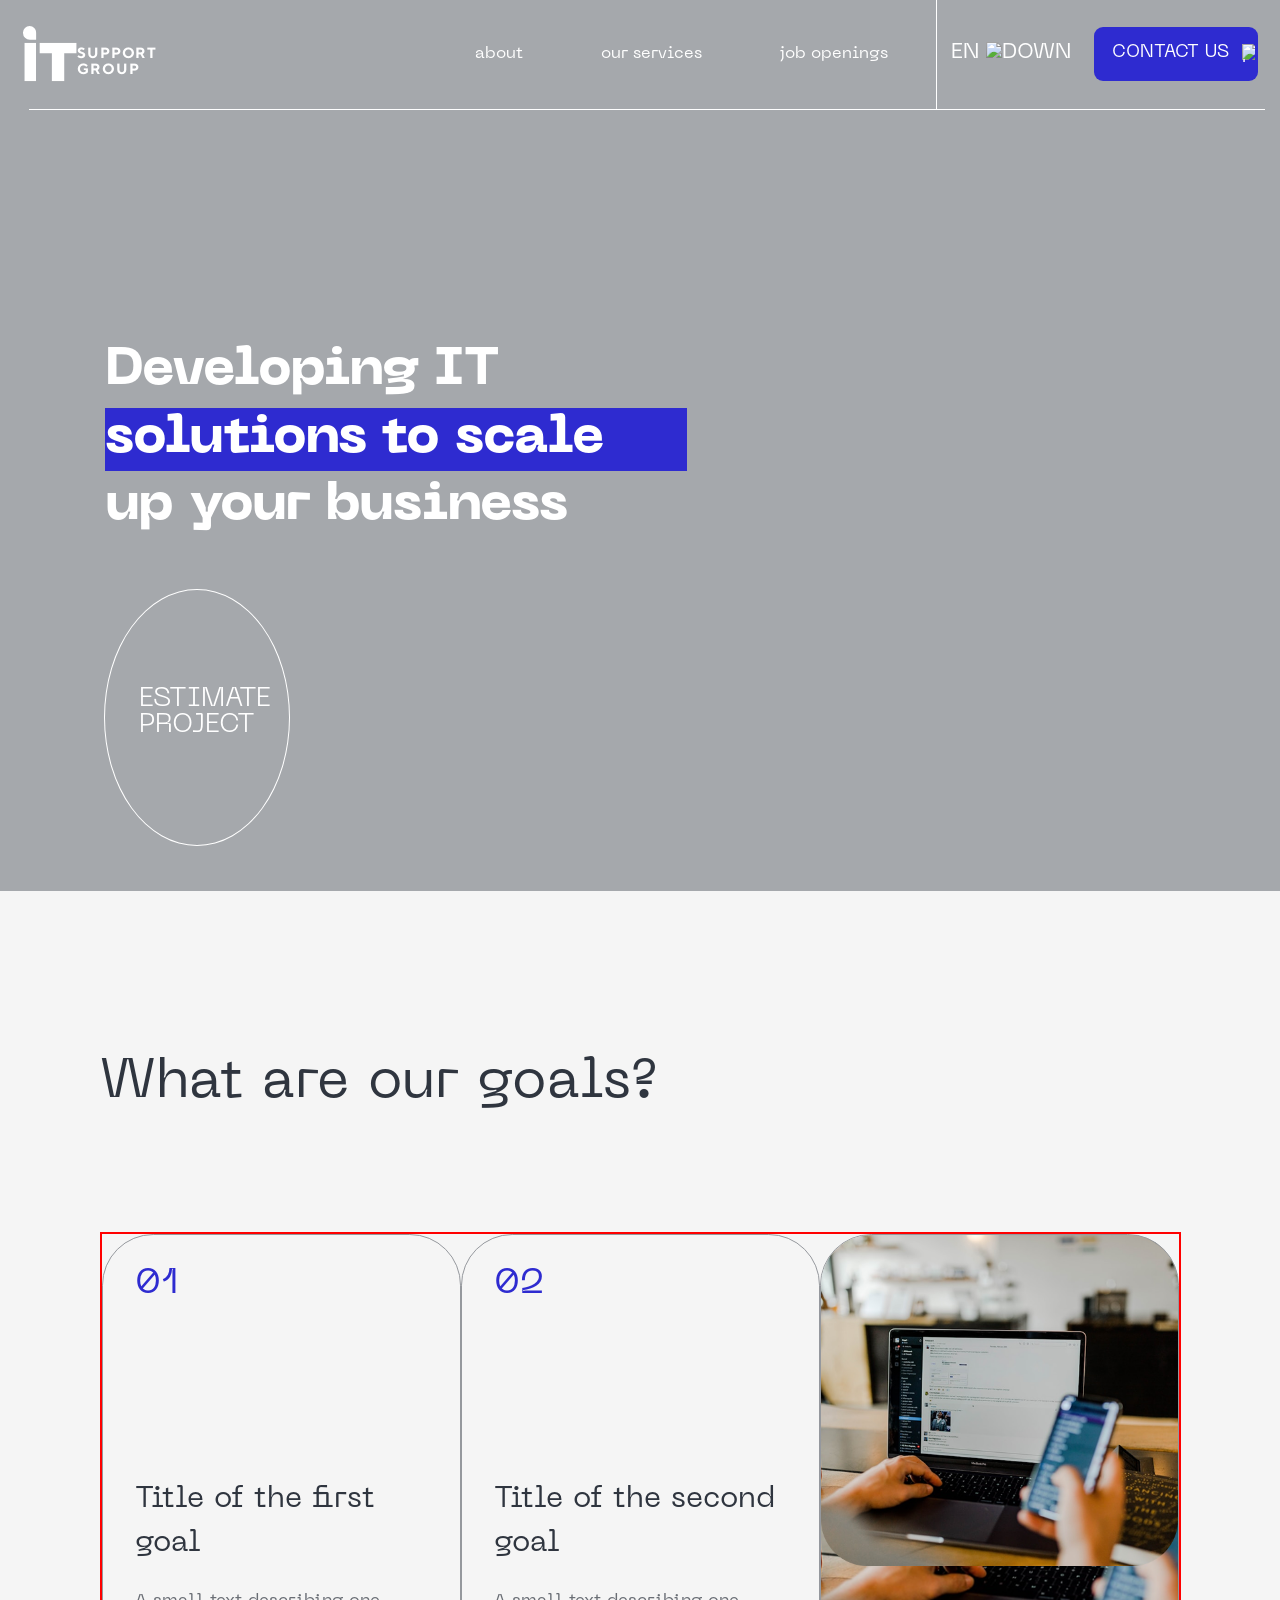
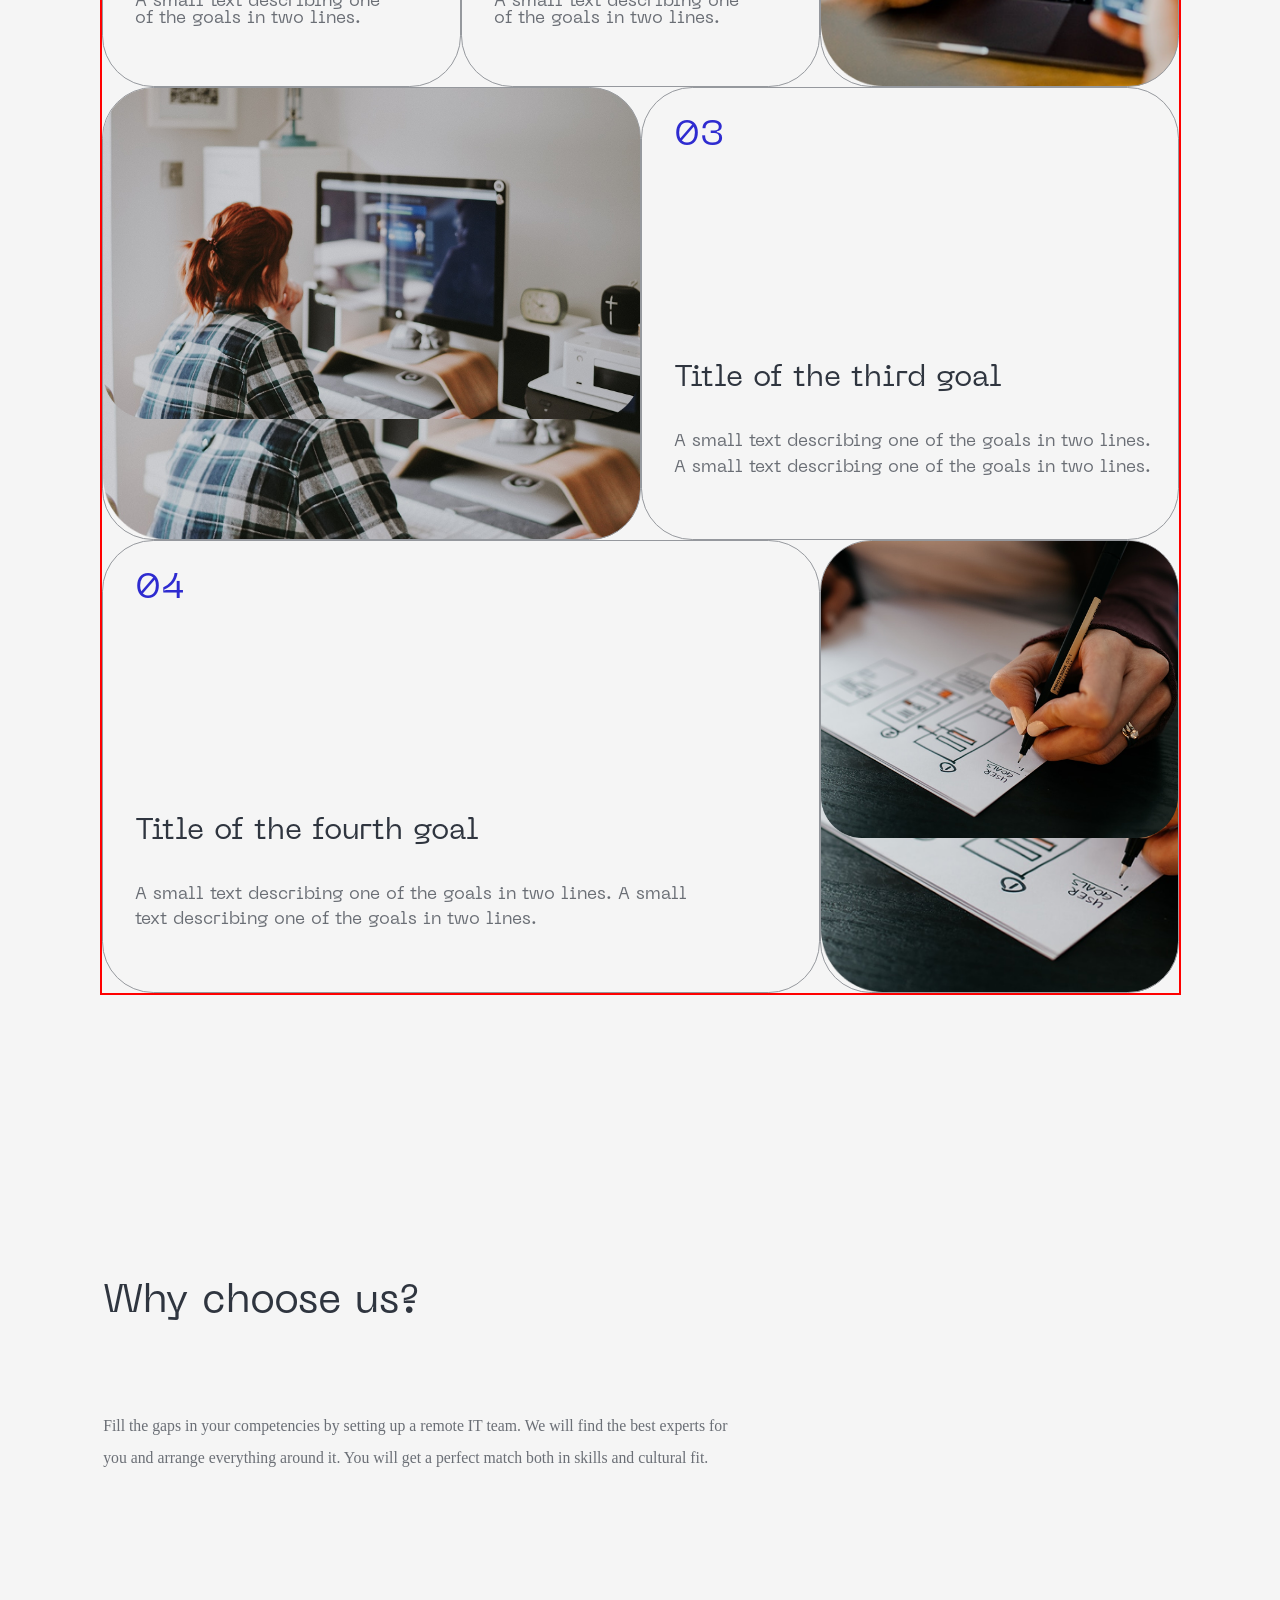
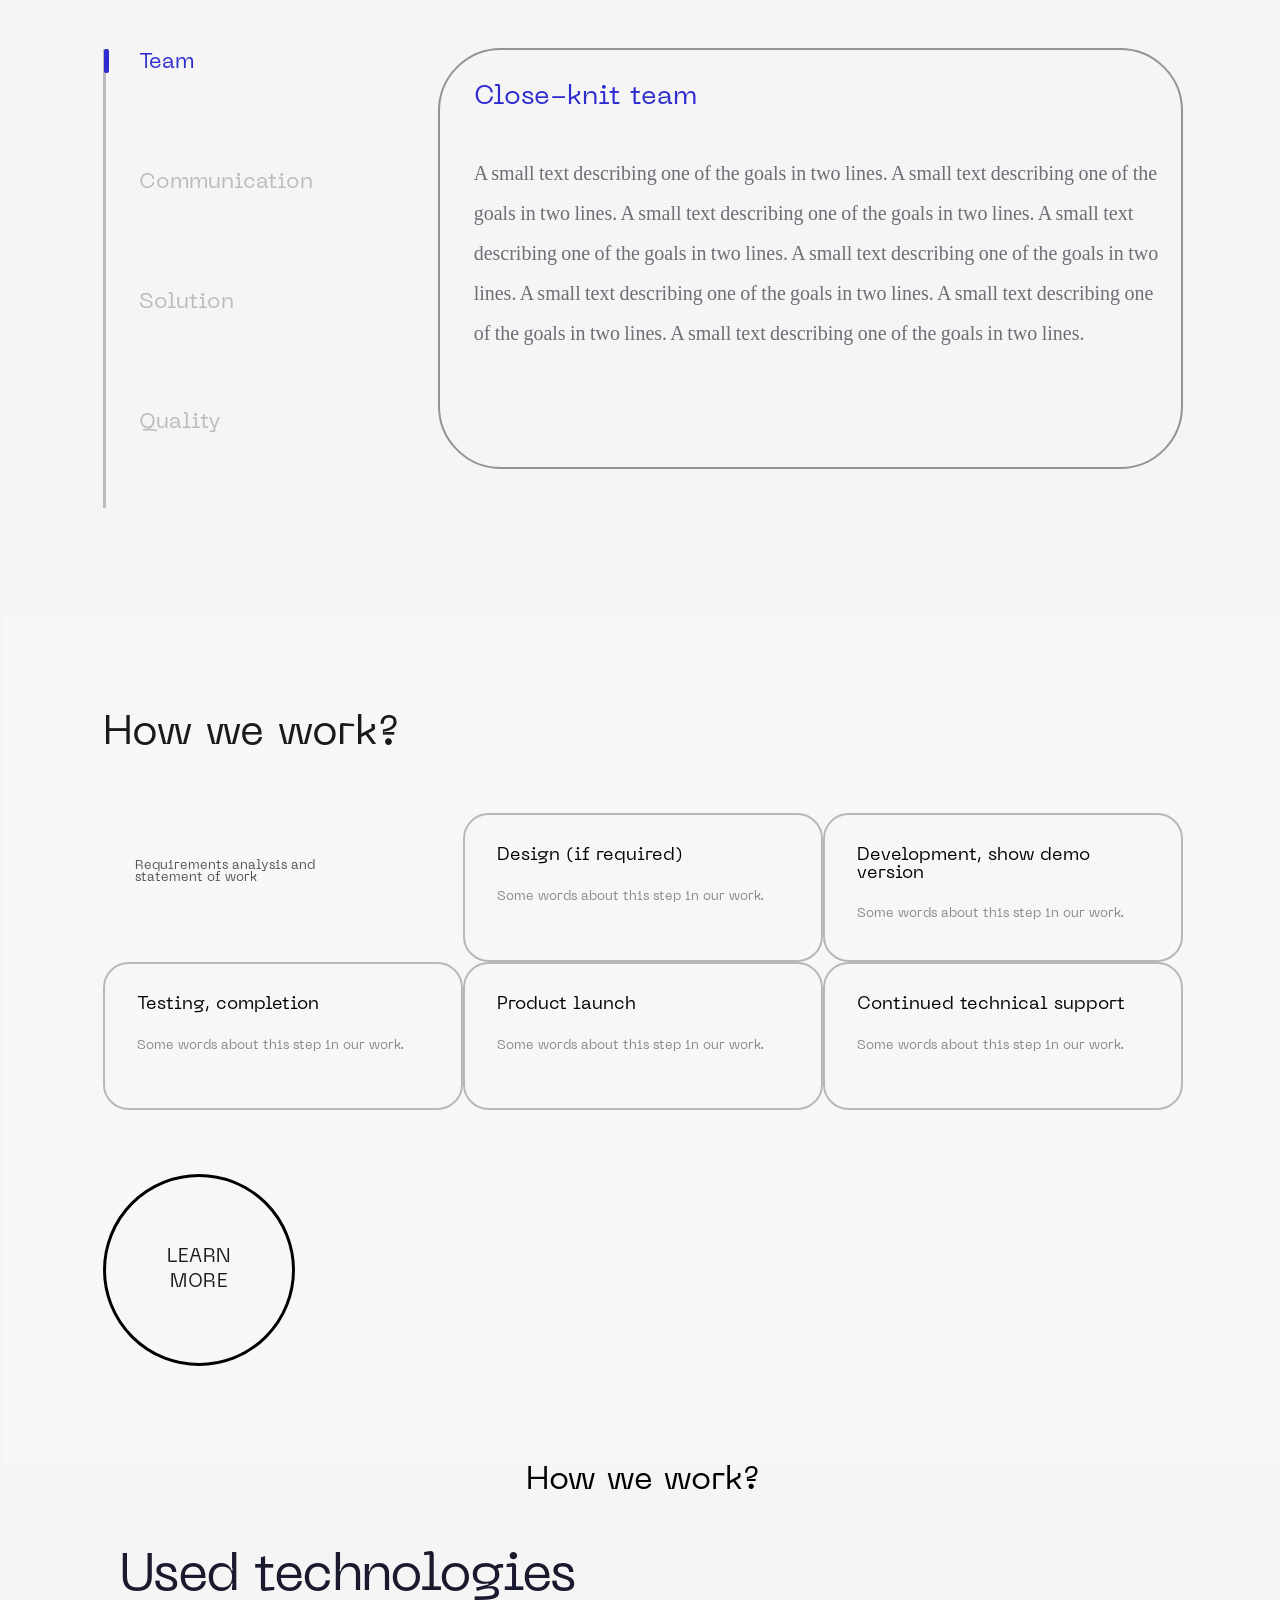
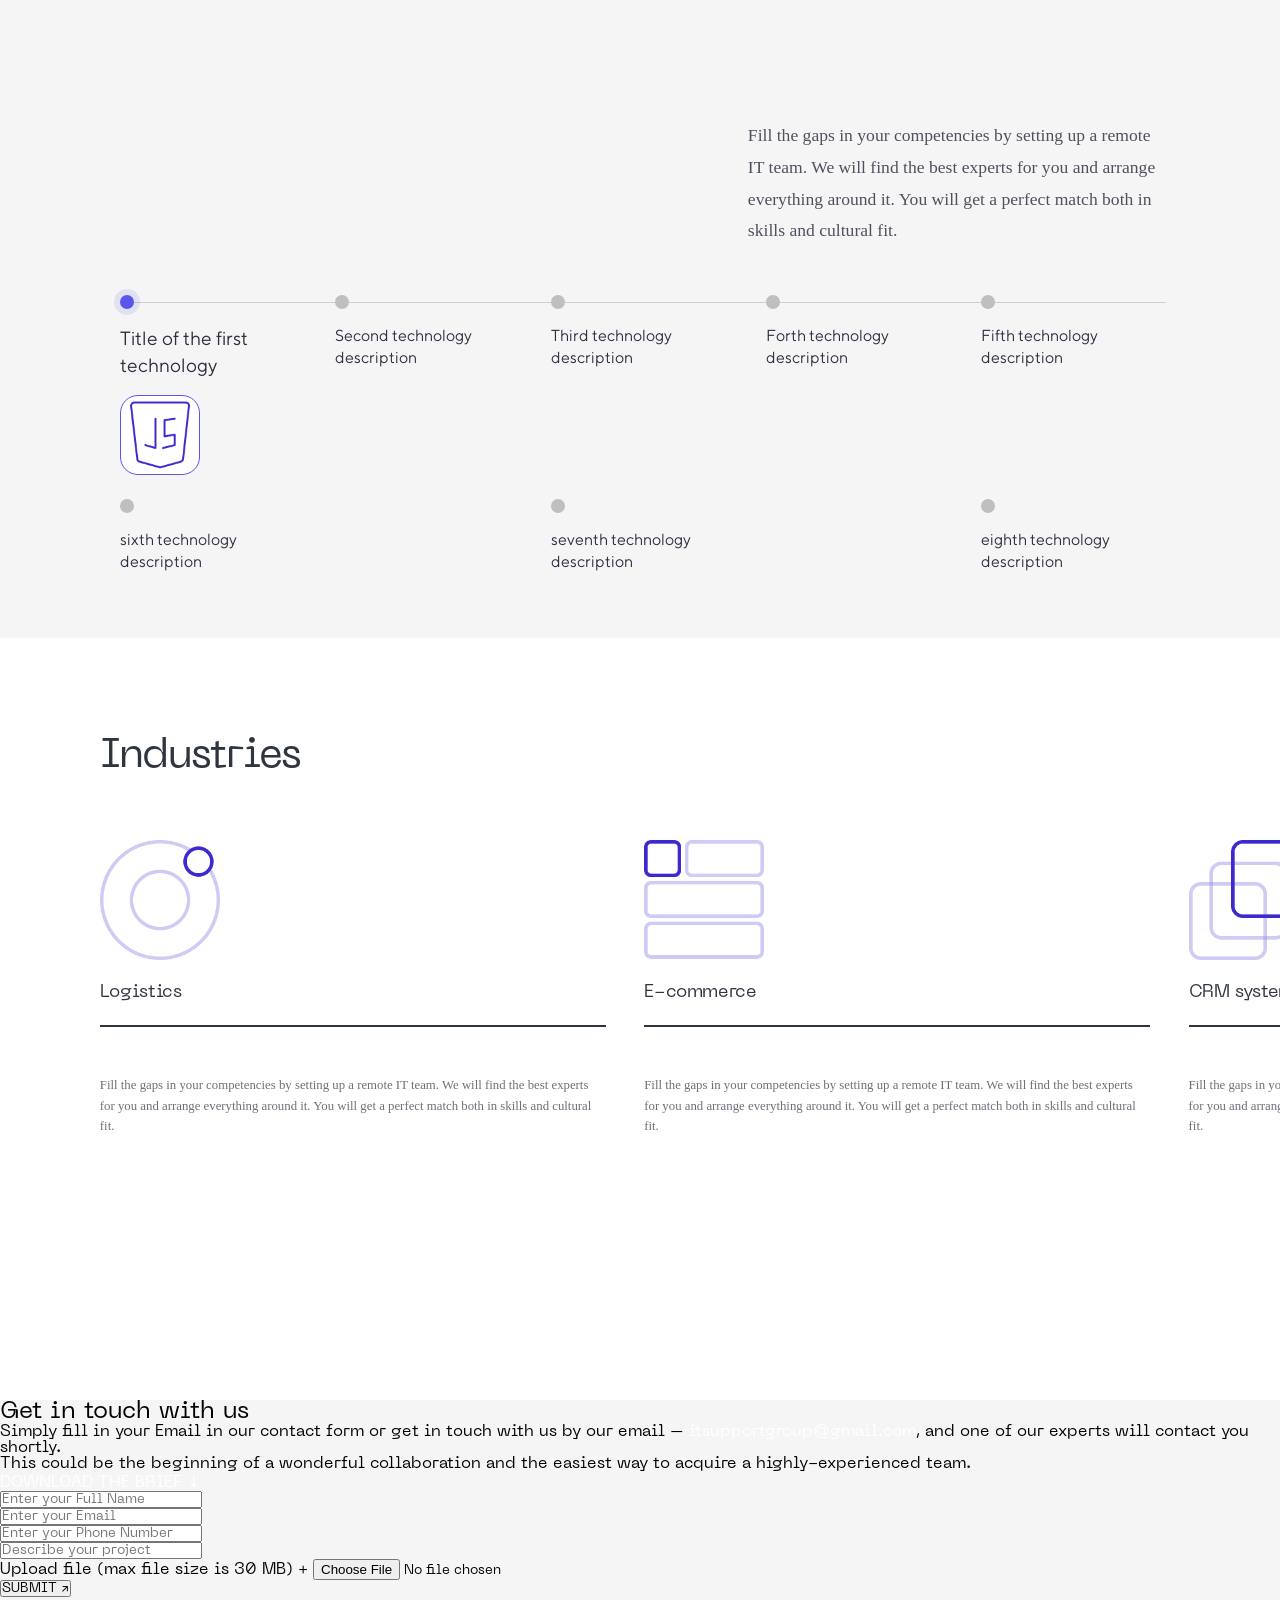
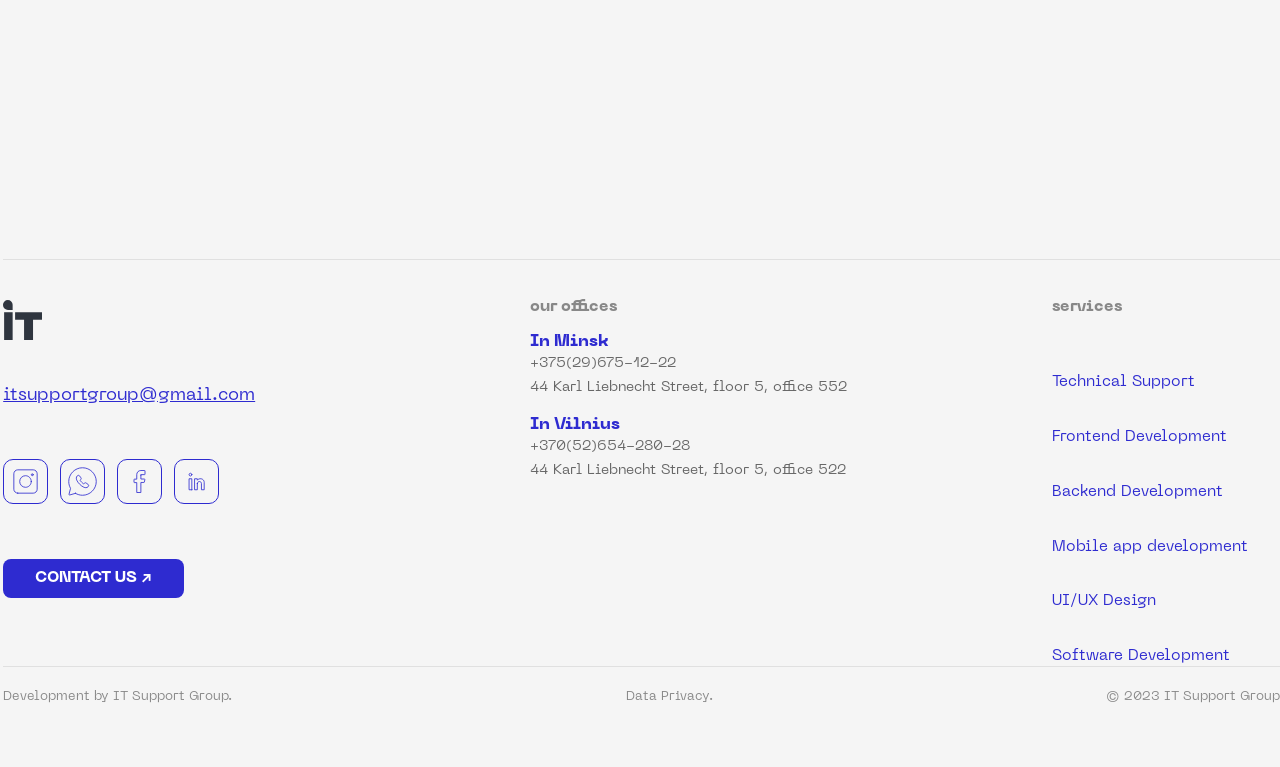
==== commit 420fa270: "small changes" ====
--- a/index.html
+++ b/index.html
@@ -16,32 +16,25 @@
   <header>
     <div class="main_menu">
       <div class="navbar">
-        <a href="#" id="burger_menu">
-          <img src="img/HEADER/menu.png">
-        </a>
         <div class="logo">
-          <img src="img/HEADER/vectoriai.svg" alt="vector" class="header_vector">
+          <div class="logo_img">
+            <img src="img/HEADER/vectoriai.svg" alt="vector" class="header_vector">
+          </div>
           <div class="logo_text">SUPPORT GROUP</div>
         </div>
-        <a href="#" id="contact_menu">
-          <img src="img/HEADER/Button.png">
-        </a>
-        <!-- logo end -->
-        <nav id="main_nav">
+        <nav>
           <ul>
-            <li><a href="About/index.html">about</a></li>
+            <li><a href="#">about</a></li>
             <li><a href="#">our services</a></li>
             <li><a href="#">job openings</a></li>
           </ul>
-          <!-- EN -->
           <div class="nav_buttons">
             <hr class="nav_hr">
             <a href="#" class="nav_lang">EN <img src="IMG/HEADER/arrow-square-down.svg" alt="down"></a>
-            <button class="nav_btn">CONTACT US <img src="IMG/HEADER/Button1.png" alt="button"> </button>
+            <button class="nav_btn">CONTACT US <img src="IMG/HEADER/Button.png" alt="button"> </button>
           </div>
         </nav>
       </div>
-      <!-- nav bar end -->
       <div class="title">
         <h1>Developing IT solutions to scale up your business</h1>
       </div>
@@ -71,8 +64,8 @@
           <p>A small text describing one of the goals in two lines.</p>
         </div>
       </div>
-      <div class="goals goals_div3"></div>
-      <div class="goals goals_div4"></div>
+      <div class="goals goals_div3"><img src="img/DIV1/Block_1.png" alt="Block_1"></div>
+      <div class="goals goals_div4"><img src="img/DIV1/Block_5.png" alt="Block_5"></div>
       <div class="goals goals_div5">
         <h3>03</h3>
         <div class="goals_text">
@@ -90,7 +83,7 @@
           </p>
         </div>
       </div>
-      <div class="goals goals_div7"></div>
+      <div class="goals goals_div7"><img src="img/DIV1/Block_6.png" alt="Block_6"></div>
     </div>
   </div>
   <!-- Div 1 end -->
@@ -99,68 +92,66 @@
   <!-- Gediminas --- START -->
 
   <!-- Div 2 --- "Why choose us?"" section --- START -->
-  <section class="container-div-2">
-    <h2 class="container-div-2-h2">Why choose us?</h2>
-    <div class="container-div-text">
-      <p class="container-div-2-p">Fill the gaps in your competencies by setting up a remote IT team. <br> We will find
-        the best experts for you and arrange everything <br> around it. You will get a perfect match both in skills and
-        cultural fit.</p>
-    </div>
-    <div class="container-selection-divs">
-      <div class="slections">
-        <h3 class="slections-option-1">Team</h3>
-        <h3 class="slections-option-2">Communication</h3>
-        <h3 class="slections-option-3">Solution</h3>
-        <h3 class="slections-option-4">Quality</h3>
-      </div>
-      <div class="selected-divs">
-        <div class="selected-div selected-div-1">
-          <div class="selected-div-text"></div>
-          <h3>Close-knit team</h3>
-          <p>A small text describing one of the goals in two lines. A small text <br> describing one of the goals in two
-            lines. A small text describing one of the <br> goals in two lines. A small text describing one of the goals
-            in two lines. A <br> small text describing one of the goals in two lines. A small text describing <br> one
-            of the goals in two lines. A small text describing one of the goals in <br> two lines. A small text
+<section class="container-div-2">
+  <h2 class="container-div-2-h2">Why choose us?</h2>
+  <div class="container-div-text">
+    <p class="container-div-2-p">Fill the gaps in your competencies by setting up a remote IT team. We will find
+      the best experts for you and arrange everything around it. You will get a perfect match both in skills and
+      cultural fit.</p>
+  </div>
+  <div class="container-selection-divs">
+    <div class="slections">
+      <h3 class="slections-option-1"><div class="sel-indicator"></div><span>Team</span></h3>
+      <h3 class="slections-option-2"><div class="sel-indicator"></div><span>Communication</span></h3>
+      <h3 class="slections-option-3"><div class="sel-indicator"></div><span>Solution</span></h3>
+      <h3 class="slections-option-4"><div class="sel-indicator"></div><span>Quality</span></h3>
+    </div>
+    <div class="selected-divs">
+      <div class="selected-div selected-div-1">
+        <div class="selected-div-text"></div>
+        <h3>Close-knit team</h3>
+        <p>A small text describing one of the goals in two lines. A small text describing one of the goals in two
+          lines. A small text describing one of the goals in two lines. A small text describing one of the goals
+          in two lines. A small text describing one of the goals in two lines. A small text describing one
+          of the goals in two lines. A small text describing one of the goals in two lines. A small text
+          describing one of the goals in two lines.</p>
+      </div>
+      <div class="selected-div selected-div-2">
+        <div class="selected-div-text">
+          <h3>Close-knit Communication</h3>
+          <p>A small text describing one of the goals in two lines. A small text describing one of the goals in two
+            lines. A small text describing one of the goals in two lines. A small text describing one of the goals
+            in two lines. A small text describing one of the goals in two lines. A small text describing one
+            of the goals in two lines. A small text describing one of the goals in two lines. A small text
             describing one of the goals in two lines.</p>
         </div>
-        <div class="selected-div selected-div-2">
-          <div class="selected-div-text">
-            <h3>Close-knit Communication</h3>
-            <p>A small text describing one of the goals in two lines. A small text <br> describing one of the goals in
-              two lines. A small text describing one of the <br> goals in two lines. A small text describing one of the
-              goals in two lines. A <br> small text describing one of the goals in two lines. A small text describing
-              <br> one of the goals in two lines. A small text describing one of the goals in <br> two lines. A small
-              text describing one of the goals in two lines.
-            </p>
-          </div>
-        </div>
-        <div class="selected-div selected-div-3">
-          <div class="selected-div-text">
-            <h3>Close-knit Solution</h3>
-            <p>A small text describing one of the goals in two lines. A small text <br> describing one of the goals in
-              two lines. A small text describing one of the <br> goals in two lines. A small text describing one of the
-              goals in two lines. A <br> small text describing one of the goals in two lines. A small text describing
-              <br> one of the goals in two lines. A small text describing one of the goals in <br> two lines. A small
-              text describing one of the goals in two lines.
-            </p>
-          </div>
-        </div>
-        <div class="selected-div selected-div-4">
-          <div class="selected-div-text">
-            <h3>Close-knit Quality</h3>
-            <p>A small text describing one of the goals in two lines. A small text <br> describing one of the goals in
-              two lines. A small text describing one of the <br> goals in two lines. A small text describing one of the
-              goals in two lines. A <br> small text describing one of the goals in two lines. A small text describing
-              <br> one of the goals in two lines. A small text describing one of the goals in <br> two lines. A small
-              text describing one of the goals in two lines.
-            </p>
-          </div>
-        </div>
-      </div>
-    </div>
-    </div>
-  </section>
-  <!-- Div 2 --- "Why choose us?"" section --- END -->
+      </div>
+      <div class="selected-div selected-div-3">
+        <div class="selected-div-text">
+          <h3>Close-knit Solution</h3>
+          <p>A small text describing one of the goals in two lines. A small text describing one of the goals in two
+            lines. A small text describing one of the goals in two lines. A small text describing one of the goals
+            in two lines. A small text describing one of the goals in two lines. A small text describing one
+            of the goals in two lines. A small text describing one of the goals in two lines. A small text
+            describing one of the goals in two lines.</p>
+        </div>
+      </div>
+      <div class="selected-div selected-div-4">
+        <div class="selected-div-text">
+          <h3>Close-knit Quality</h3>
+          <p>A small text describing one of the goals in two lines. A small text describing one of the goals in two
+            lines. A small text describing one of the goals in two lines. A small text describing one of the goals
+            in two lines. A small text describing one of the goals in two lines. A small text describing one
+            of the goals in two lines. A small text describing one of the goals in two lines. A small text
+            describing one of the goals in two lines.</p>
+        </div>
+      </div>
+    </div>
+  </div>
+</section>
+<!-- Div 2 --- "Why choose us?"" section --- END -->
+
+  <!-- Gediminas --- END -->
 
 
   <!-- Emilis --- START -->
@@ -168,320 +159,294 @@
     <h2 class="section-title">How we work?</h2>
     <div class="work-grid">
       <div class="grid-card text-only">
-        <h1>Requirements analysis and <br class="br"> statement of work</h1>
-      </div>
-      <div class="grid-card border-card card-ex">
+        <h1>Requirements analysis and <br> statement of work</h1>
+      </div>
+      <div class="grid-card border-card">
         <h3>Design (if required)</h3>
-        <p class="grid-card-text">Some words about this step in our work.</p>
-        <div class="appe">
-          <p class="grid-card-text">Some words about this step in our work.</p>
-          <p class="grid-card-text">Some words about this step in our work.</p>
-        </div>
-      </div>
-      <div class="grid-card border-card side">
+        <p>Some words about this step in our work.</p>
+      </div>
+      <div class="grid-card border-card">
         <h3>Development, show demo version</h3>
-        <p class="grid-card-text">Some words about this step in our work.</p>
-        <div class="appe">
-          <p class="grid-card-text">Some words about this step in our work.</p>
-          <p class="grid-card-text">Some words about this step in our work.</p>
-        </div>
-      </div>
-      <div class="grid-card border-card ">
+        <p>Some words about this step in our work.</p>
+      </div>
+      <div class="grid-card border-card">
         <h3>Testing, completion</h3>
-        <p class="grid-card-text">Some words about this step in our work.</p>
-        <div class="appe">
-          <p class="grid-card-text">Some words about this step in our work.</p>
-          <p class="grid-card-text">Some words about this step in our work.</p>
-        </div>
-      </div>
-      <div class="grid-card border-card ">
+        <p>Some words about this step in our work.</p>
+      </div>
+      <div class="grid-card border-card">
         <h3>Product launch</h3>
-        <p class="grid-card-text">Some words about this step in our work.</p>
-        <div class="appe">
-          <p class="grid-card-text">Some words about this step in our work.</p>
-          <p class="grid-card-text">Some words about this step in our work.</p>
-        </div>
-      </div>
-      <div class="grid-card border-card side words">
+        <p>Some words about this step in our work.</p>
+      </div>
+      <div class="grid-card border-card">
         <h3>Continued technical support</h3>
-        <p class="grid-card-text">Some words about this step in our work.</p>
-        <div class="appe">
-          <p class="grid-card-text">Some words about this step in our work.</p>
-          <p class="grid-card-text">Some words about this step in our work.</p>
-        </div>
-
-      </div>
-      <a href="#" class="learn-more-btn">
-        <span>LEARN<br>MORE</span>
-      </a>
-    </div>
-
-    <!-- Div 3 --- START -->
-    <!-- <div class="container-div-3">
+        <p>Some words about this step in our work.</p>
+      </div>
+    </div>
+    <a href="#" class="learn-more-btn">
+      <span>LEARN<br>MORE</span>
+    </a>
+  </div>
+
+  <!-- Div 3 --- START -->
+  <div class="container-div-3">
     <h1>How we work?</h1>
     <div class="container-cards">
 
     </div>
 
-  </div> -->
-    <!-- Div 3 --- END -->
-    <!-- Emilis --- END -->
-
-    <!-- Emil --- START -->
-    <!-- Div 4 start -->
-    <section class="used-technologies-section">
-      <div class="container">
-        <div class="section-header">
-          <h2>Used technologies</h2>
-          <p>Fill the gaps in your competencies by setting up a remote IT team. We will find the best experts for you
-            and
-            arrange everything around it. You will get a perfect match both in skills and cultural fit.</p>
-        </div>
-        <div class="tech-timeline">
-          <div class="tech-track">
-            <div class="tech-item active">
-              <div class="tech-dot"></div>
-              <p class="tech-label">Title of the first technology</p>
-              <div class="tech-icon-box">
-                <img src="img/DIV4/JavaScriptLogo.png" alt="JavaScript Logo" />
-              </div>
-            </div>
-            <div class="tech-item">
-              <div class="tech-dot"></div>
-              <p class="tech-label">Second technology description</p>
-            </div>
-            <div class="tech-item">
-              <div class="tech-dot"></div>
-              <p class="tech-label">Third technology description</p>
-            </div>
-            <div class="tech-item">
-              <div class="tech-dot"></div>
-              <p class="tech-label">Forth technology description</p>
-            </div>
-            <div class="tech-item">
-              <div class="tech-dot"></div>
-              <p class="tech-label">Fifth technology description</p>
-            </div>
-            <div class="tech-item">
-              <div class="tech-dot"></div>
-              <p class="tech-label">sixth technology description</p>
-            </div>
-            <div class="tech-item">
-              <div class="tech-dot"></div>
-              <p class="tech-label">seventh technology description</p>
-            </div>
-            <div class="tech-item">
-              <div class="tech-dot"></div>
-              <p class="tech-label">eighth technology description</p>
-            </div>
-          </div>
-        </div>
-      </div>
-      <script src="JS/UsedTechnologies.js" defer></script>
-    </section>
-    <!-- Div 4 end -->
-    <!-- Div 5 start -->
-    <section class="industries-section">
-      <div class="container">
-        <div class="section-header">
-          <h2>Industries</h2>
-        </div>
-        <div class="industries-grid">
-          <article class="industry-card">
-            <div class="industry-icon">
-              <img src="img/DIV5/LogisticsLogo.png" alt="Logistics">
-            </div>
-            <h3>Logistics</h3>
-            <p>Fill the gaps in your competencies by setting up a remote IT team. We will find the best experts for you
-              and arrange everything around it. You will get a perfect match both in skills and cultural fit.</p>
-          </article>
-          <article class="industry-card">
-            <div class="industry-icon">
-              <img src="img/DIV5/E-commerceLogo.png" alt="E-commerce">
-            </div>
-            <h3>E-commerce</h3>
-            <p>Fill the gaps in your competencies by setting up a remote IT team. We will find the best experts for you
-              and arrange everything around it. You will get a perfect match both in skills and cultural fit.</p>
-          </article>
-          <article class="industry-card">
-            <div class="industry-icon">
-              <img src="img/DIV5/CRM-systemsLogo.png" alt="CRM systems">
-            </div>
-            <h3>CRM systems</h3>
-            <p>Fill the gaps in your competencies by setting up a remote IT team. We will find the best experts for you
-              and arrange everything around it. You will get a perfect match both in skills and cultural fit.</p>
-          </article>
-        </div>
-      </div>
-    </section>
-    <!-- Div 5 end -->
-
-    <!-- Emil --- END -->
-
-    <!-- Matas --- START -->
-    <!-- Div 6 Start -->
-    <section class="contact_section">
-      <div class="container">
-        <div class="contact_header">
-          <div class="title_area">
-            <h1>Get in touch with us</h1>
-          </div>
-          <div class="info_area">
-            <p>
-              Simply fill in your Email in our contact form or get in touch with
-              us by our email –
-              <a href="mailto:itsupportgroup@gmail.com" class="info_email">itsupportgroup@gmail.com</a>, and one of our
-              experts will contact
-              you shortly.
-            </p>
-            <p>
-              This could be the beginning of a wonderful collaboration and the
-              easiest way to acquire a highly-experienced team.
-            </p>
-            <a href="#" class="btn_download">DOWNLOAD THE BRIEF <span>&#10515;</span></a>
-          </div>
-        </div>
-
-        <form action="#" method="POST" enctype="multipart/form-data" class="contact_form">
-          <div class="form_grid">
-            <div class="form_column">
-              <div class="input_group">
-                <input type="text" name="fullname" placeholder="Enter your Full Name" required />
-              </div>
-              <div class="input_group">
-                <input type="email" name="email" placeholder="Enter your Email" required />
-              </div>
-              <div class="input_group">
-                <input type="tel" name="phone" placeholder="Enter your Phone Number" />
-              </div>
-            </div>
-
-            <div class="form_column">
-              <div class="input_group">
-                <input type="text" name="project" placeholder="Describe your project" />
-              </div>
-              <div class="input_group_file_upload">
-                <label for="file_input">
-                  <span>Upload file (max file size is 30 MB)</span>
-                  <span class="plus_icon">+</span>
-                </label>
-                <input type="file" id="file_input" name="attachment" />
-              </div>
-            </div>
-          </div>
-
-          <button type="submit" class="btn_submit">SUBMIT <span>&#8599;</span></button>
-        </form>
-
-      </div>
-    </section>
-    <!-- Div 6 END -->
-    <!-- Div Footer START -->
-    <footer class="main_footer">
-      <div class="footer_content_row">
-
-        <div class="contact_block">
-          <svg xmlns="http://www.w3.org/2000/svg" width="39" height="40" viewBox="0 0 39 40" fill="none">
-            <path d="M1.12109 40.0004V12.2227H9.63834V40.0004H1.12109Z" fill="#2F353F" />
-            <path d="M12.1039 19.7782V12.2227H39.0004V19.7782H30.0349V40.0004H21.0694V19.7782H12.1039Z"
-              fill="#2F353F" />
+  </div>
+  <!-- Div 3 --- END -->
+  <!-- Emilis --- END -->
+  
+  <!-- Emil --- START -->
+  <!-- Div 4 start -->
+  <section class="used-technologies-section">
+    <div class="container">
+      <div class="section-header">
+        <h2>Used technologies</h2>
+        <p>Fill the gaps in your competencies by setting up a remote IT team. We will find the best experts for you and arrange everything around it. You will get a perfect match both in skills and cultural fit.</p>
+      </div>
+      <div class="tech-timeline">
+        <div class="tech-track">
+          <div class="tech-item active">
+            <div class="tech-dot"></div>
+            <p class="tech-label">Title of the first technology</p>
+            <div class="tech-icon-box">
+              <img src="img/DIV4/JavaScriptLogo.png" alt="JavaScript Logo" />
+            </div>
+          </div>
+          <div class="tech-item">
+            <div class="tech-dot"></div>
+            <p class="tech-label">Second technology description</p>
+          </div>
+          <div class="tech-item">
+            <div class="tech-dot"></div>
+            <p class="tech-label">Third technology description</p>
+          </div>
+          <div class="tech-item">
+            <div class="tech-dot"></div>
+            <p class="tech-label">Forth technology description</p>
+          </div>
+          <div class="tech-item">
+            <div class="tech-dot"></div>
+            <p class="tech-label">Fifth technology description</p>
+          </div>
+          <div class="tech-item">
+            <div class="tech-dot"></div>
+            <p class="tech-label">sixth technology description</p>
+          </div>
+          <div class="tech-item">
+            <div class="tech-dot"></div>
+            <p class="tech-label">seventh technology description</p>
+          </div>
+          <div class="tech-item">
+            <div class="tech-dot"></div>
+            <p class="tech-label">eighth technology description</p>
+          </div>
+        </div>
+      </div>
+    </div>
+     <script src="JS/UsedTechnologies.js" defer></script>
+  </section>
+  <!-- Div 4 end -->
+  <!-- Div 5 start -->
+  <section class="industries-section">
+    <div class="container">
+      <div class="section-header">
+        <h2>Industries</h2>
+      </div>
+      <div class="industries-grid">
+        <article class="industry-card">
+          <div class="industry-icon">
+            <img src="img/DIV5/LogisticsLogo.png" alt="Logistics">
+          </div>
+          <h3>Logistics</h3>
+          <p>Fill the gaps in your competencies by setting up a remote IT team. We will find the best experts for you and arrange everything around it. You will get a perfect match both in skills and cultural fit.</p>
+        </article>
+        <article class="industry-card">
+          <div class="industry-icon">
+            <img src="img/DIV5/E-commerceLogo.png" alt="E-commerce">
+          </div>
+          <h3>E-commerce</h3>
+          <p>Fill the gaps in your competencies by setting up a remote IT team. We will find the best experts for you and arrange everything around it. You will get a perfect match both in skills and cultural fit.</p>
+        </article>
+        <article class="industry-card">
+          <div class="industry-icon">
+            <img src="img/DIV5/CRM-systemsLogo.png" alt="CRM systems">
+          </div>
+          <h3>CRM systems</h3>
+          <p>Fill the gaps in your competencies by setting up a remote IT team. We will find the best experts for you and arrange everything around it. You will get a perfect match both in skills and cultural fit.</p>
+        </article>
+      </div>
+    </div>
+  </section>
+  <!-- Div 5 end -->
+
+  <!-- Emil --- END -->
+
+  <!-- Matas --- START -->
+  <!-- Div 6 Start -->
+  <section class="contact_section">
+    <div class="container">
+      <div class="contact_header">
+        <div class="title_area">
+          <h1>Get in touch with us</h1>
+        </div>
+        <div class="info_area">
+          <p>
+            Simply fill in your Email in our contact form or get in touch with
+            us by our email –
+            <a href="mailto:itsupportgroup@gmail.com" class="info_email">itsupportgroup@gmail.com</a>, and one of our
+            experts will contact
+            you shortly.
+          </p>
+          <p>
+            This could be the beginning of a wonderful collaboration and the
+            easiest way to acquire a highly-experienced team.
+          </p>
+          <a href="#" class="btn_download">DOWNLOAD THE BRIEF <span>&#10515;</span></a>
+        </div>
+      </div>
+
+      <form action="#" method="POST" enctype="multipart/form-data" class="contact_form">
+        <div class="form_grid">
+          <div class="form_column">
+            <div class="input_group">
+              <input type="text" name="fullname" placeholder="Enter your Full Name" required />
+            </div>
+            <div class="input_group">
+              <input type="email" name="email" placeholder="Enter your Email" required />
+            </div>
+            <div class="input_group">
+              <input type="tel" name="phone" placeholder="Enter your Phone Number" />
+            </div>
+          </div>
+
+          <div class="form_column">
+            <div class="input_group">
+              <input type="text" name="project" placeholder="Describe your project" />
+            </div>
+            <div class="input_group_file_upload">
+              <label for="file_input">
+                <span>Upload file (max file size is 30 MB)</span>
+                <span class="plus_icon">+</span>
+              </label>
+              <input type="file" id="file_input" name="attachment" />
+            </div>
+          </div>
+        </div>
+
+        <button type="submit" class="btn_submit">SUBMIT <span>&#8599;</span></button>
+      </form>
+
+    </div>
+  </section>
+  <!-- Div 6 END -->
+  <!-- Div Footer START -->
+  <footer class="main_footer">
+    <div class="footer_content_row">
+
+      <div class="contact_block">
+        <svg xmlns="http://www.w3.org/2000/svg" width="39" height="40" viewBox="0 0 39 40" fill="none">
+          <path d="M1.12109 40.0004V12.2227H9.63834V40.0004H1.12109Z" fill="#2F353F" />
+          <path d="M12.1039 19.7782V12.2227H39.0004V19.7782H30.0349V40.0004H21.0694V19.7782H12.1039Z" fill="#2F353F" />
+          <path
+            d="M4.81934 2.5C6.09989 2.5002 7.1377 3.53873 7.1377 4.81934V7.5H5C3.61929 7.5 2.5 6.38071 2.5 5V4.81934C2.5 3.53861 3.53861 2.5 4.81934 2.5Z"
+            stroke="#2F353F" stroke-width="5" />
+        </svg>
+        <a href="index.html" class="footer_email">itsupportgroup@gmail.com</a>
+        <div class="social_icons">
+          <svg xmlns="http://www.w3.org/2000/svg" width="45" height="45" viewBox="0 0 45 45" fill="none">
+            <g clip-path="url(#clip0_372_592)">
+              <mask id="mask0_372_592" style="mask-type:luminance" maskUnits="userSpaceOnUse" x="0" y="0" width="45"
+                height="45">
+                <path d="M0 3.8147e-06H45V45H0V3.8147e-06H0Z" fill="white" />
+              </mask>
+              <g mask="url(#mask0_372_592)">
+                <path
+                  d="M30.4102 22.5C30.4102 26.8687 26.8687 30.4102 22.5 30.4102C18.1313 30.4102 14.5898 26.8687 14.5898 22.5C14.5898 18.1313 18.1313 14.5898 22.5 14.5898C26.8687 14.5898 30.4102 18.1313 30.4102 22.5Z"
+                  stroke="#2E2BD0" stroke-width="1.125" stroke-miterlimit="10" stroke-linecap="round"
+                  stroke-linejoin="round" />
+                <path
+                  d="M11.9531 38.4082C9.04069 38.4082 6.5918 35.9593 6.5918 33.0469V11.9531C6.5918 9.0407 9.04069 6.5918 11.9531 6.5918H33.0469C35.9593 6.5918 38.4082 9.0407 38.4082 11.9531V33.0469C38.4082 35.9593 35.9593 38.4082 33.0469 38.4082H11.9531Z"
+                  stroke="#2E2BD0" stroke-width="1.125" stroke-miterlimit="10" stroke-linecap="round"
+                  stroke-linejoin="round" />
+                <path
+                  d="M33.0469 13.2715C33.0469 13.9996 32.4566 14.5898 31.7285 14.5898C31.0004 14.5898 30.4102 13.9996 30.4102 13.2715C30.4102 12.5434 31.0004 11.9531 31.7285 11.9531C32.4566 11.9531 33.0469 12.5434 33.0469 13.2715Z"
+                  stroke="#2E2BD0" stroke-width="1.125" stroke-miterlimit="10" stroke-linecap="round"
+                  stroke-linejoin="round" />
+              </g>
+            </g>
+            <defs>
+              <clipPath id="clip0_372_592">
+                <rect width="45" height="45" fill="white" />
+              </clipPath>
+            </defs>
+          </svg>
+          <svg xmlns="http://www.w3.org/2000/svg" width="45" height="45" viewBox="0 0 45 45" fill="none">
             <path
-              d="M4.81934 2.5C6.09989 2.5002 7.1377 3.53873 7.1377 4.81934V7.5H5C3.61929 7.5 2.5 6.38071 2.5 5V4.81934C2.5 3.53861 3.53861 2.5 4.81934 2.5Z"
-              stroke="#2F353F" stroke-width="5" />
+              d="M12.9375 38.625C15.75 40.3125 19.125 41.25 22.5 41.25C32.8125 41.25 41.25 32.8125 41.25 22.5C41.25 12.1875 32.8125 3.75 22.5 3.75C12.1875 3.75 3.75 12.1875 3.75 22.5C3.75 25.875 4.6875 29.0625 6.1875 31.875L4.08033 39.9795C3.93429 40.5412 4.45419 41.0488 5.01224 40.8894L12.9375 38.625Z"
+              stroke="#2E2BD0" stroke-width="1.125" stroke-miterlimit="10" stroke-linecap="round"
+              stroke-linejoin="round" />
+            <path
+              d="M30.9375 27.8409C30.9375 28.1447 30.8699 28.4569 30.7262 28.7606C30.5826 29.0644 30.3967 29.3513 30.1516 29.6213C29.7376 30.0769 29.2813 30.4059 28.7658 30.6169C28.2588 30.8278 27.7095 30.9375 27.118 30.9375C26.2561 30.9375 25.335 30.735 24.3633 30.3216C23.3915 29.9081 22.4197 29.3513 21.4564 28.6509C20.4846 27.9422 19.5636 27.1575 18.6847 26.2884C17.8144 25.4109 17.0285 24.4913 16.3271 23.5294C15.6342 22.5675 15.0765 21.6056 14.6709 20.6522C14.2653 19.6903 14.0625 18.7706 14.0625 17.8931C14.0625 17.3194 14.1639 16.7709 14.3667 16.2647C14.5695 15.75 14.8906 15.2775 15.3385 14.8556C15.8793 14.3241 16.4708 14.0625 17.0961 14.0625C17.3327 14.0625 17.5693 14.1131 17.7806 14.2144C18.0003 14.3156 18.1946 14.4675 18.3467 14.6869L20.3072 17.4459C20.4593 17.6569 20.5691 17.8509 20.6452 18.0366C20.7212 18.2138 20.7635 18.3909 20.7635 18.5513C20.7635 18.7538 20.7043 18.9562 20.586 19.1503C20.4762 19.3444 20.3156 19.5469 20.1128 19.7494L19.4706 20.4159C19.3777 20.5087 19.3354 20.6184 19.3354 20.7534C19.3354 20.8209 19.3439 20.88 19.3608 20.9475C19.3861 21.015 19.4115 21.0656 19.4284 21.1162C19.5805 21.3947 19.8424 21.7575 20.2142 22.1963C20.5945 22.635 21.0001 23.0822 21.4395 23.5294C21.8958 23.9766 22.3352 24.39 22.7831 24.7697C23.2225 25.1409 23.5858 25.3941 23.8732 25.5459C23.9154 25.5628 23.9661 25.5881 24.0253 25.6134C24.0929 25.6387 24.1605 25.6472 24.2365 25.6472C24.3802 25.6472 24.49 25.5966 24.583 25.5038L25.2252 24.8709C25.4364 24.66 25.6392 24.4997 25.8336 24.3984C26.0279 24.2803 26.2223 24.2212 26.4336 24.2212C26.5941 24.2212 26.7631 24.255 26.949 24.3309C27.1349 24.4069 27.3293 24.5166 27.5405 24.66L30.3375 26.6428C30.5572 26.7947 30.7093 26.9719 30.8023 27.1828C30.8868 27.3937 30.9375 27.6047 30.9375 27.8409Z"
+              stroke="#2E2BD0" stroke-width="1.125" stroke-miterlimit="10" />
           </svg>
-          <a href="index.html" class="footer_email">itsupportgroup@gmail.com</a>
-          <div class="social_icons">
-            <svg xmlns="http://www.w3.org/2000/svg" width="45" height="45" viewBox="0 0 45 45" fill="none">
-              <g clip-path="url(#clip0_372_592)">
-                <mask id="mask0_372_592" style="mask-type:luminance" maskUnits="userSpaceOnUse" x="0" y="0" width="45"
-                  height="45">
-                  <path d="M0 3.8147e-06H45V45H0V3.8147e-06H0Z" fill="white" />
-                </mask>
-                <g mask="url(#mask0_372_592)">
-                  <path
-                    d="M30.4102 22.5C30.4102 26.8687 26.8687 30.4102 22.5 30.4102C18.1313 30.4102 14.5898 26.8687 14.5898 22.5C14.5898 18.1313 18.1313 14.5898 22.5 14.5898C26.8687 14.5898 30.4102 18.1313 30.4102 22.5Z"
-                    stroke="#2E2BD0" stroke-width="1.125" stroke-miterlimit="10" stroke-linecap="round"
-                    stroke-linejoin="round" />
-                  <path
-                    d="M11.9531 38.4082C9.04069 38.4082 6.5918 35.9593 6.5918 33.0469V11.9531C6.5918 9.0407 9.04069 6.5918 11.9531 6.5918H33.0469C35.9593 6.5918 38.4082 9.0407 38.4082 11.9531V33.0469C38.4082 35.9593 35.9593 38.4082 33.0469 38.4082H11.9531Z"
-                    stroke="#2E2BD0" stroke-width="1.125" stroke-miterlimit="10" stroke-linecap="round"
-                    stroke-linejoin="round" />
-                  <path
-                    d="M33.0469 13.2715C33.0469 13.9996 32.4566 14.5898 31.7285 14.5898C31.0004 14.5898 30.4102 13.9996 30.4102 13.2715C30.4102 12.5434 31.0004 11.9531 31.7285 11.9531C32.4566 11.9531 33.0469 12.5434 33.0469 13.2715Z"
-                    stroke="#2E2BD0" stroke-width="1.125" stroke-miterlimit="10" stroke-linecap="round"
-                    stroke-linejoin="round" />
-                </g>
-              </g>
-              <defs>
-                <clipPath id="clip0_372_592">
-                  <rect width="45" height="45" fill="white" />
-                </clipPath>
-              </defs>
-            </svg>
-            <svg xmlns="http://www.w3.org/2000/svg" width="45" height="45" viewBox="0 0 45 45" fill="none">
-              <path
-                d="M12.9375 38.625C15.75 40.3125 19.125 41.25 22.5 41.25C32.8125 41.25 41.25 32.8125 41.25 22.5C41.25 12.1875 32.8125 3.75 22.5 3.75C12.1875 3.75 3.75 12.1875 3.75 22.5C3.75 25.875 4.6875 29.0625 6.1875 31.875L4.08033 39.9795C3.93429 40.5412 4.45419 41.0488 5.01224 40.8894L12.9375 38.625Z"
-                stroke="#2E2BD0" stroke-width="1.125" stroke-miterlimit="10" stroke-linecap="round"
-                stroke-linejoin="round" />
-              <path
-                d="M30.9375 27.8409C30.9375 28.1447 30.8699 28.4569 30.7262 28.7606C30.5826 29.0644 30.3967 29.3513 30.1516 29.6213C29.7376 30.0769 29.2813 30.4059 28.7658 30.6169C28.2588 30.8278 27.7095 30.9375 27.118 30.9375C26.2561 30.9375 25.335 30.735 24.3633 30.3216C23.3915 29.9081 22.4197 29.3513 21.4564 28.6509C20.4846 27.9422 19.5636 27.1575 18.6847 26.2884C17.8144 25.4109 17.0285 24.4913 16.3271 23.5294C15.6342 22.5675 15.0765 21.6056 14.6709 20.6522C14.2653 19.6903 14.0625 18.7706 14.0625 17.8931C14.0625 17.3194 14.1639 16.7709 14.3667 16.2647C14.5695 15.75 14.8906 15.2775 15.3385 14.8556C15.8793 14.3241 16.4708 14.0625 17.0961 14.0625C17.3327 14.0625 17.5693 14.1131 17.7806 14.2144C18.0003 14.3156 18.1946 14.4675 18.3467 14.6869L20.3072 17.4459C20.4593 17.6569 20.5691 17.8509 20.6452 18.0366C20.7212 18.2138 20.7635 18.3909 20.7635 18.5513C20.7635 18.7538 20.7043 18.9562 20.586 19.1503C20.4762 19.3444 20.3156 19.5469 20.1128 19.7494L19.4706 20.4159C19.3777 20.5087 19.3354 20.6184 19.3354 20.7534C19.3354 20.8209 19.3439 20.88 19.3608 20.9475C19.3861 21.015 19.4115 21.0656 19.4284 21.1162C19.5805 21.3947 19.8424 21.7575 20.2142 22.1963C20.5945 22.635 21.0001 23.0822 21.4395 23.5294C21.8958 23.9766 22.3352 24.39 22.7831 24.7697C23.2225 25.1409 23.5858 25.3941 23.8732 25.5459C23.9154 25.5628 23.9661 25.5881 24.0253 25.6134C24.0929 25.6387 24.1605 25.6472 24.2365 25.6472C24.3802 25.6472 24.49 25.5966 24.583 25.5038L25.2252 24.8709C25.4364 24.66 25.6392 24.4997 25.8336 24.3984C26.0279 24.2803 26.2223 24.2212 26.4336 24.2212C26.5941 24.2212 26.7631 24.255 26.949 24.3309C27.1349 24.4069 27.3293 24.5166 27.5405 24.66L30.3375 26.6428C30.5572 26.7947 30.7093 26.9719 30.8023 27.1828C30.8868 27.3937 30.9375 27.6047 30.9375 27.8409Z"
-                stroke="#2E2BD0" stroke-width="1.125" stroke-miterlimit="10" />
-            </svg>
-            <svg xmlns="http://www.w3.org/2000/svg" width="45" height="45" viewBox="0 0 45 45" fill="none">
-              <path
-                d="M24.375 13.6875V19.125H29.25C29.625 19.125 29.8125 19.5 29.8125 19.875L29.0625 23.4375C29.0625 23.625 28.6875 23.8125 28.5 23.8125H24.375V37.5H18.75V24H15.5625C15.1875 24 15 23.8125 15 23.4375V19.875C15 19.5 15.1875 19.3125 15.5625 19.3125H18.75V13.125C18.75 9.9375 21.1875 7.5 24.375 7.5H29.4375C29.8125 7.5 30 7.6875 30 8.0625V12.5625C30 12.9375 29.8125 13.125 29.4375 13.125H24.9375C24.5625 13.125 24.375 13.3125 24.375 13.6875Z"
-                stroke="#2E2BD0" stroke-width="1.125" stroke-miterlimit="10" stroke-linecap="round" />
-            </svg>
-            <svg xmlns="http://www.w3.org/2000/svg" width="45" height="45" viewBox="0 0 45 45" fill="none">
-              <path d="M16.125 33.75H12.375V18.75H16.125V33.75Z" stroke="#2E2BD0" stroke-width="1.125"
-                stroke-miterlimit="10" stroke-linecap="round" stroke-linejoin="round" />
-              <path
-                d="M16.125 13.125C16.125 14.1606 15.2855 15 14.25 15C13.2145 15 12.375 14.1606 12.375 13.125C12.375 12.0894 13.2145 11.25 14.25 11.25C15.2855 11.25 16.125 12.0894 16.125 13.125Z"
-                stroke="#2E2BD0" stroke-width="1.125" stroke-miterlimit="10" stroke-linecap="round"
-                stroke-linejoin="round" />
-              <path
-                d="M23.625 25.3125C23.625 23.7592 24.8842 22.5 26.4375 22.5C27.9908 22.5 29.25 23.7592 29.25 25.3125V33.75H33V23.6588C33 22.8968 32.8226 22.1451 32.4817 21.4635C30.8204 18.1409 26.2586 17.9914 24.0623 20.1878L23.625 20.625V18.75H19.875V33.75H23.625V25.3125Z"
-                stroke="#2E2BD0" stroke-width="1.125" stroke-miterlimit="10" stroke-linecap="round"
-                stroke-linejoin="round" />
-            </svg>
-          </div>
-          <button class="footer_contact_btn">Contact US ↗</button>
-        </div>
-
-        <div class="offices_block">
-          <p class="column_title">our offices</p>
-          <div class="office_location">
-            <a href="index.html">In Minsk</a>
-            <p class="office_detail">+375(29)675-12-22</p>
-            <p class="office_detail">44 Karl Liebnecht Street, floor 5, office 552</p>
-          </div>
-          <div class="office_location">
-            <a href="index.html">In Vilnius</a>
-            <p class="office_detail">+370(52)654-280-28</p>
-            <p class="office_detail">44 Karl Liebnecht Street, floor 5, office 522</p>
-          </div>
-        </div>
-
-        <div class="services_block">
-          <p class="column_title">services</p>
-          <a href="index.html">Technical Support</a>
-          <a href="index.html">Frontend Development</a>
-          <a href="index.html">Backend Development</a>
-          <a href="index.html">Mobile app development</a>
-          <a href="index.html">UI/UX Design</a>
-          <a href="index.html">Software Development</a>
-        </div>
-
-      </div>
-
-      <div class="copyright_block">
-        <p>Development by IT Support Group.</p>
-        <p>Data Privacy.</p>
-        <p>© 2023 IT Support Group.</p>
-      </div>
-    </footer>
-    <!-- Div Footer END -->
-    <!-- Matas End -->
+          <svg xmlns="http://www.w3.org/2000/svg" width="45" height="45" viewBox="0 0 45 45" fill="none">
+            <path
+              d="M24.375 13.6875V19.125H29.25C29.625 19.125 29.8125 19.5 29.8125 19.875L29.0625 23.4375C29.0625 23.625 28.6875 23.8125 28.5 23.8125H24.375V37.5H18.75V24H15.5625C15.1875 24 15 23.8125 15 23.4375V19.875C15 19.5 15.1875 19.3125 15.5625 19.3125H18.75V13.125C18.75 9.9375 21.1875 7.5 24.375 7.5H29.4375C29.8125 7.5 30 7.6875 30 8.0625V12.5625C30 12.9375 29.8125 13.125 29.4375 13.125H24.9375C24.5625 13.125 24.375 13.3125 24.375 13.6875Z"
+              stroke="#2E2BD0" stroke-width="1.125" stroke-miterlimit="10" stroke-linecap="round" />
+          </svg>
+          <svg xmlns="http://www.w3.org/2000/svg" width="45" height="45" viewBox="0 0 45 45" fill="none">
+            <path d="M16.125 33.75H12.375V18.75H16.125V33.75Z" stroke="#2E2BD0" stroke-width="1.125"
+              stroke-miterlimit="10" stroke-linecap="round" stroke-linejoin="round" />
+            <path
+              d="M16.125 13.125C16.125 14.1606 15.2855 15 14.25 15C13.2145 15 12.375 14.1606 12.375 13.125C12.375 12.0894 13.2145 11.25 14.25 11.25C15.2855 11.25 16.125 12.0894 16.125 13.125Z"
+              stroke="#2E2BD0" stroke-width="1.125" stroke-miterlimit="10" stroke-linecap="round"
+              stroke-linejoin="round" />
+            <path
+              d="M23.625 25.3125C23.625 23.7592 24.8842 22.5 26.4375 22.5C27.9908 22.5 29.25 23.7592 29.25 25.3125V33.75H33V23.6588C33 22.8968 32.8226 22.1451 32.4817 21.4635C30.8204 18.1409 26.2586 17.9914 24.0623 20.1878L23.625 20.625V18.75H19.875V33.75H23.625V25.3125Z"
+              stroke="#2E2BD0" stroke-width="1.125" stroke-miterlimit="10" stroke-linecap="round"
+              stroke-linejoin="round" />
+          </svg>
+        </div>
+        <button class="footer_contact_btn">Contact US ↗</button>
+      </div>
+
+      <div class="offices_block">
+        <p class="column_title">our offices</p>
+        <div class="office_location">
+          <a href="index.html">In Minsk</a>
+          <p class="office_detail">+375(29)675-12-22</p>
+          <p class="office_detail">44 Karl Liebnecht Street, floor 5, office 552</p>
+        </div>
+        <div class="office_location">
+          <a href="index.html">In Vilnius</a>
+          <p class="office_detail">+370(52)654-280-28</p>
+          <p class="office_detail">44 Karl Liebnecht Street, floor 5, office 522</p>
+        </div>
+      </div>
+
+      <div class="services_block">
+        <p class="column_title">services</p>
+        <a href="index.html">Technical Support</a>
+        <a href="index.html">Frontend Development</a>
+        <a href="index.html">Backend Development</a>
+        <a href="index.html">Mobile app development</a>
+        <a href="index.html">UI/UX Design</a>
+        <a href="index.html">Software Development</a>
+      </div>
+
+    </div>
+
+    <div class="copyright_block">
+      <p>Development by IT Support Group.</p>
+      <p>Data Privacy.</p>
+      <p>© 2023 IT Support Group.</p>
+    </div>
+  </footer>
+  <!-- Div Footer END -->
+  <!-- Matas End -->
 </body>
 
 </html>
--- a/CSS/styles.css
+++ b/CSS/styles.css
@@ -93,14 +93,13 @@
 }
 
 body {
-  width: 100%;
+  width: 100.5%;
   height: 100%;
   position: relative;
   background-color: #f5f5f5;
   display: flex;
   flex-direction: column;
   align-items: center;
-  overflow-x: hidden;
 }
 
 body::before {
@@ -113,17 +112,6 @@
   filter: brightness(50%);
   mix-blend-mode: multiply;
   z-index: -9999;
-  overflow-x: hidden;
-}
-
-@media (max-width: 1080px) {
-
-  body,
-  html {
-    width: 1080px;
-    height: 19250px;
-    overflow-x: hidden;
-  }
 }
 
 /* lauryno start */
@@ -168,20 +156,27 @@
   display: flex;
   flex-direction: column;
   justify-content: space-between;
+
   font-weight: 300;
+}
+
+.main_menu {
+  display: flex;
+  flex-direction: column;
+  justify-content: space-between;
+
 }
 
 /* logo start */
 .logo {
   width: 11vw;
   height: 7vh;
-  margin-left: -0.1vw;
+  margin-left: -0.5vw;
   color: var(--main-white);
   display: flex;
   align-items: center;
   justify-content: space-between;
   align-content: center;
-
 }
 
 .logo_text {
@@ -200,19 +195,22 @@
   margin-right: 1vh;
 }
 
-.header_vector {
+.logo_img {
   display: flex;
   height: 6.2vh;
 }
 
 /* logo done */
 nav {
-  width: 61.5vw;
+  width: 61.7vw;
   display: flex;
   align-items: center;
   justify-content: flex-start;
   font-family: "Neue Machina";
 }
+
+
+
 
 ul,
 li {
@@ -227,6 +225,7 @@
   text-transform: lowercase;
   list-style: none;
   font-weight: 300;
+
 }
 
 ul {
@@ -238,7 +237,6 @@
 a {
   text-decoration: none;
   color: var(--main-white);
-  font-size: 1.28vw;
 }
 
 .nav_hr {
@@ -256,6 +254,12 @@
   align-items: center;
 }
 
+.nav_buttons>a>img {
+  width: 1vw;
+  height: 2.5vh;
+  margin-bottom: -0.3vh;
+  margin-right: 0.3vw;
+}
 
 .nav_buttons>a {
   color: var(--main-white, #FFF);
@@ -266,14 +270,7 @@
   line-height: normal;
   text-transform: uppercase;
   padding-bottom: 0.5vh;
-  margin-right: 0.9vw;
-}
-
-.nav_buttons>a>img {
-  width: 1.1vw;
-  height: 2.55vh;
-  margin-bottom: -0.45vh;
-  margin-left: 0.2vw;
+  margin-right: 0.5vw;
 }
 
 .nav_btn {
@@ -288,15 +285,13 @@
   width: 12.8vw;
   height: 6vh;
   padding-bottom: 0.4vh;
-  padding-left: 0.1vw;
+  padding-left: 0.4vw;
 }
 
 .nav_btn img {
-  width: 1.3vw;
-  height: 2.5vh;
+  width: 1vw;
+  height: 2vh;
   margin-right: -1vh;
-  margin-bottom: -0.3vh;
-  margin-left: -1vw;
 }
 
 /* nav end */
@@ -316,7 +311,6 @@
 }
 
 .title h1 {
-  font-family: "Neue Machina";
   font-weight: 600;
 }
 
@@ -332,7 +326,7 @@
   justify-content: center;
   text-align: center;
   margin-bottom: 5vh;
-  margin-left: 6.65vw;
+  margin-left: 6.45vw;
 }
 
 .header_btn p {
@@ -344,100 +338,8 @@
   margin-bottom: 1.2vh;
 }
 
-#burger_menu {
-  display: none;
-}
-
-#contact_menu {
-  display: none;
-}
-
 /* header end */
-@media (max-width: 1080px) {
-  header {
-    background-image: url(../img/HEADER/main_mobile.png);
-    background-position: center;
-    height: 12.45%;
-    width: 1080px;
-  }
-
-  .navbar {
-    height: 13.5%;
-    justify-content: space-between;
-    padding: 0 1.9vw;
-    border: none;
-  }
-
-  nav {
-    display: none;
-  }
-
-  #burger_menu {
-    display: block;
-    padding: 2.6vw;
-    padding-bottom: 2.6vw;
-    background-color: var(--main-white);
-    border-radius: 2vw;
-    margin-top: -5px;
-  }
-
-  #contact_menu {
-    display: block;
-    padding: 2.6vw;
-    padding-bottom: 2.6vw;
-    background-color: var(--main-white);
-    border-radius: 2vw;
-    margin-top: -5px;
-  }
-
-  .logo {
-    width: 34vw;
-    height: 12vw;
-  }
-
-  .header_vector {
-    height: 11vw;
-    width: 31%;
-    margin-left: 0.5vh;
-    margin-bottom: 0.5vh;
-  }
-
-  .logo_text {
-    height: 11vw;
-    width: 20.5vw;
-    font-size: 4vw;
-    line-height: 110%;
-    margin-top: 2.5vw;
-  }
-
-  .title {
-    width: 81vw;
-    height: 19.9%;
-    margin-top: -6vw;
-    margin-left: 2vw;
-    font-size: 6vw;
-    line-height: 15vw;
-    letter-spacing: 0.3vw;
-  }
-
-  .header_btn {
-    background-color: var(--main-blue);
-    margin: auto;
-    margin-top: -17vh;
-    margin-bottom: 14.1%;
-    width: 30%;
-    height: 13.5%;
-    border: none;
-    text-align: center;
-  }
-
-  .header_btn p {
-    font-size: 3.8vw;
-    width: 18vw;
-    height: 11vh;
-    margin-bottom: -2.4%;
-  }
-}
+
 
 /* div 1 start */
 .whatAreOurGoals {
@@ -472,6 +374,7 @@
   grid-template-rows: repeat(3, 1fr);
   width: 84.5vw;
   height: 153vh;
+  border: 2px solid red;
   margin: -0.2vw;
   margin-top: 2.5vh;
 }
@@ -509,7 +412,7 @@
 
 .goals p {
   color: rgba(47, 53, 63, 0.70);
-  font-family: "Gilroy";
+  font-family: "Neue Machina";
   font-size: 1.35vw;
   font-style: normal;
   font-weight: 400;
@@ -564,65 +467,16 @@
 }
 
 /* div 1 end */
-@media (max-width: 1080px) {
-  .whatAreOurGoals {
-    height: 26.7%;
-    margin-top: 16.7vh;
-    padding: 3.9vw;
-    justify-content: flex-start;
-  }
-
-  .whatAreOurGoals h1 {
-    font-size: 7.35vw;
-  }
-
-  .goals_grid {
-    display: block;
-    height: 96.82%;
-    margin-top: -0.5vh;
-    width: 100%;
-  }
-
-  .goals {
-    height: 14%;
-    border-radius: 9vw;
-    padding: 9vw;
-    padding-top: 7.2vw;
-  }
-
-  .goals_div3,
-  .goals_div4,
-  .goals_div7 {
-    background-size: cover;
-    background-position: center;
-    height: 14.65%;
-  }
-
-  .goals h3 {
-    font-size: 7vw;
-  }
-
-  .goals h2 {
-    font-size: 5.55vw;
-    margin-bottom: 5.1vw;
-  }
-
-  .goals p {
-    font-size: 3.66vw;
-    width: auto;
-    line-height: 5.6vw;
-    word-spacing: normal;
-    letter-spacing: normal;
-  }
-}
+
 
 /* lauryno end */
 
 /*Gediminas start*/
 /*div 2 --- "Why choose us?"" section --- start*/
+
+
 .container-div-2 {
   margin-top: 15.625rem;
-  /* change */
   width: 100vw;
   height: 100vh;
   padding-left: 7.81vw;
@@ -660,25 +514,48 @@
   border-left: 3px solid #2F353F4D;
 }
 
+.slections-option-1,
+.slections-option-2,
+.slections-option-3,
+.slections-option-4 {
+  display: flex;
+  align-items: stretch;
+  font-size: 1.68vw;
+  font-weight: 400;
+  font-family: 'Neue Machina';
+  cursor: pointer;
+}
+
 .slections-option-1 {
   color: #2E2BD0;
-  padding-top: 0.3vh;
-  padding-left: 2.4vw;
-  margin-left: -0.2vw;
-  border-left: 5px solid #2E2BD0;
-  font-size: 1.68vw;
-  font-weight: 400;
 }
 
 .slections-option-2,
 .slections-option-3,
 .slections-option-4 {
   margin-top: 10.7vh;
+  color: #2F353F4D;
+}
+
+.slections-option-1 span,
+.slections-option-2 span,
+.slections-option-3 span,
+.slections-option-4 span {
+  padding-top: 0.3vh;
   padding-left: 2.4vw;
-  font-size: 1.68vw;
-  color: #2F353F4D;
-  font-weight: 400;
-  font-family: 'Neue Machina';
+}
+
+.sel-indicator {
+  width: 5px;
+  min-width: 5px;
+  border-radius: 2px;
+  background: transparent;
+  margin-left: -0.2vw;
+  align-self: stretch;
+}
+
+.slections-option-1 .sel-indicator {
+  background: #2E2BD0;
 }
 
 .selected-divs {
@@ -688,7 +565,7 @@
   width: 58.2vw;
   height: 46.8vh;
   border-radius: 7vh;
-  border: 1px solid rgba(47, 53, 63, 0.5);
+  border: 2px solid rgba(47, 53, 63, 0.5);
 }
 
 .selected-div h3 {
@@ -713,7 +590,7 @@
 }
 
 .selected-div {
-  width: 58.2vw;
+  width: 54.2vw;
   height: 46.9vh;
 }
 
@@ -723,18 +600,121 @@
   display: none;
 }
 
+@media (max-width: 1080px) {
+  .container-div-2 {
+    margin-top: 15.625rem;
+    margin-right: 18px;
+    width: 100vw;
+    height: 200vh;
+    padding-left: 2.7vw;
+  }
+
+  .container-div-2-h2 {
+    font-size: 7.4vw;
+  }
+
+  .container-div-2-p {
+    margin-left: -0.07vw;
+    margin-top: 6.15vh;
+    font-size: 3.7vw;
+    line-height: 3.9vh;
+    letter-spacing: -0.04vw;
+    word-spacing: 0.091vw;
+  }
+
+  .container-div-text {
+    height: 9.5vh;
+    width: 89vw;
+  }
+
+  .container-selection-divs {
+    display: flex;
+    flex-direction: column;
+  }
+
+  .slections {
+    border-left: 0px solid #2F353F4D;
+    border-top: 3px solid #2F353F4D;
+    display: flex;
+    flex-direction: row;
+    margin-top: 16.02vh;
+    height: auto;
+    width: 92.5vw;
+  }
+
+  .slections-option-1,
+  .slections-option-2,
+  .slections-option-3,
+  .slections-option-4 {
+    flex-direction: column;
+    align-items: flex-start;
+    font-size: 4.1vw;
+  }
+
+  .slections-option-2,
+  .slections-option-3,
+  .slections-option-4 {
+    margin-top: 0;
+    padding-left: 7.7vw;
+    font-size: 3.51vw;
+  }
+
+  .slections-option-1 span,
+  .slections-option-2 span,
+  .slections-option-3 span,
+  .slections-option-4 span {
+    padding-left: 0;
+    padding-top: 2.15vh;
+  }
+
+  .sel-indicator {
+    width: 100%;
+    height: 5px;
+    min-width: unset;
+    min-height: unset;
+    margin-left: 0;
+    margin-top: -0.421vh;
+    border-radius: 2px;
+    align-self: auto;
+  }
+
+  .selected-divs {
+    border-radius: 4.5vh;
+    margin-top: 13.6vh;
+    margin-left: 0;
+    width: 92.4vw;
+    height: 48vh;
+  }
+
+  .selected-div h3 {
+    margin-left: 2.4vw;
+    margin-top: 2vh;
+    font-size: 5.56vw;
+  }
+
+  .selected-div p {
+    margin-top: 2.305vh;
+    padding-left: 1.9vw;
+    letter-spacing: 0.0239vw;
+    font-size: 3.6vw;
+    line-height: 3.9vh;
+    word-spacing: 0;
+  }
+
+  .selected-div {
+    width: 87vw;
+    height: 48vh;
+  }
+}
 /*div 2 --- "Why choose us?"" section --- end*/
 /*Gediminas end*/
 /* Div3 start*/
-
 .how-we-work-container {
   margin-top: 3.5vh;
   background-color: #f7f7f8;
   width: 100vw;
   padding: 7.8vw;
   box-sizing: border-box;
-  margin: 0;
-  margin-left: 0.5vw;
 }
 
 .section-title {
@@ -752,36 +732,33 @@
 
 .grid-card {
   border-radius: 2vw;
-  padding: 2.7vw 0 0 2.6vw;
+  padding: 2.5vw;
   min-height: 11.5vw;
-  max-height: 11.5vw;
   box-sizing: border-box;
 }
 
 .grid-card h3 {
-  font-size: 1.3vw;
+  font-size: 1.4vw;
   font-weight: 500;
   margin: 0 0 2vw 0;
   line-height: 1;
 }
 
 .grid-card p {
-  font-size: 1.1vw;
+  font-size: 1vw;
+  color: #86868b;
   margin: 0 0 8px 0;
-  font-weight: 100;
-  color: gray;
 }
 
 .border-card {
   border: 2px solid #b8b8b8;
-  transition: 0.5s;
 }
 
 .text-only h1 {
   color: #515154;
   font-weight: 500;
   margin-top: 1.2vw;
-  font-size: 1.4VW;
+  font-size: 1VW;
 }
 
 .text-only strong {
@@ -801,7 +778,7 @@
   border-radius: 50%;
   text-decoration: none;
   color: #1a1a1a;
-  margin-top: 5vw;
+  transition: all 0.3s ease;
 }
 
 .learn-more-btn span {
@@ -812,132 +789,26 @@
   line-height: 1.3;
 }
 
-.words {
-  padding-bottom: 0;
-}
-
-.appe {
-  display: none;
-}
-.border-card:hover p {
-  color: white;
-  transition: 0.5s;
-  font-size: 1vw;
-}
-
-@media (max-width: 1580px) {
+@media (max-width: 900px) {
   .work-grid {
     grid-template-columns: repeat(2, 1fr);
   }
-
-  .learn-more-btn {
-    margin-left: auto;
-    margin-right: auto;
-  }
-
-  .words {
-    line-height: 1vw;
-  }
-
-}
-.border-card:hover {
-  margin: 1vw 1vw 0 1vw;
-  background-color: rgb(101, 92, 224);
-  color: white;
-  border: none;
-  transition: 0.5s;
-  max-height: 13vw;
-  height: 13vw;
-  margin-bottom: -2.5vw;
-  z-index: 3;
-}
-@media (max-width: 1080px) {
+}
+
+@media (max-width: 600px) {
   .work-grid {
     grid-template-columns: 1fr;
   }
 
   .learn-more-btn {
-    width: 20vw;
-    height: 20vw;
-    line-height: 1vw;
-  }
-
-  .how-we-work-container {
-    padding: 43vw 4vw 0 4vw;
-  }
-
-  .section-title {
-    font-size: 7vw;
-    margin-bottom: 6vw;
-  }
-
-  .grid-card {
-    height: 27.3vw;
-    max-height: 30vw;
-  }
-
-  .br {
-    display: none;
-  }
-
-  .text-only h1 {
-    font-size: 3.5vw;
-  }
-
-  .text-only {
-    padding-left: 0;
-    height: 16.5vw;
-  }
-
-  .border-card {
-    border-radius: 5vw;
-    padding: 5vw 0 0 4vw;
-
-  }
-
-  .border-card h3 {
-    font-size: 5vw;
-    padding-bottom: 3.2vw;
-  }
-  .border-card p{
-    font-size: 5vw;
-  }
-
-  .border-card .grid-card-text {
-    font-size: 4vw;
-  }
-
-  .border-card:hover {
-  margin: 5vw 1vw 0 1vw;
-  background-color: rgb(101, 92, 224);
-  max-height: 500vw;
-  height: 30vw;
-  color: white;
-  border: none;
-  transition: 0.5s;
-  margin-bottom: -2.5vw;
-  z-index: 3;
-}
-.border-card:hover p{
-  font-size: 2vw;
-}
-.learn-more-btn{
-  height: 30vw;
-  width: 30vw;
-  margin-top: 12vw;
-}
-.learn-more-btn span{
-font-size: 4vw;
-}
-}
-
-
-.border-card:hover .appe {
-  display: flex;
-  flex-direction: column;
+    width: 120px;
+    height: 120px;
+  }
 }
 
 /* DIV3 END */
+
+/* Emil start */
 /* <!-- Div 4 start --> */
 .used-technologies-section {
   width: 100%;
@@ -972,31 +843,21 @@
   letter-spacing: -0.03em;
   line-height: 1.05;
   color: #1a1a2e;
-  width: 556px;
-  height: 58px;
+  max-width: 45%;
   margin: 0;
   transform: translateY(-0.6rem);
   font-family: 'Neue Machina';
-  display: flex;
-  align-items: center;
-  padding: 10px;
-  box-sizing: border-box;
 }
 
 .used-technologies-section .section-header p {
-  font-size: 1.35rem;
+  font-size: 1.1rem;
   font-weight: 400;
   line-height: 1.8;
   color: #1a1a2e;
   opacity: 0.75;
-  width: 634px;
-  height: 144px;
-  margin: 10rem 0 0 -3rem;
+  max-width: 40%;
+  margin: 10rem 0 0;
   font-family: 'Gilroy';
-  display: flex;
-  align-items: center;
-  padding: 20px;
-  box-sizing: border-box;
 }
 
 .tech-timeline {
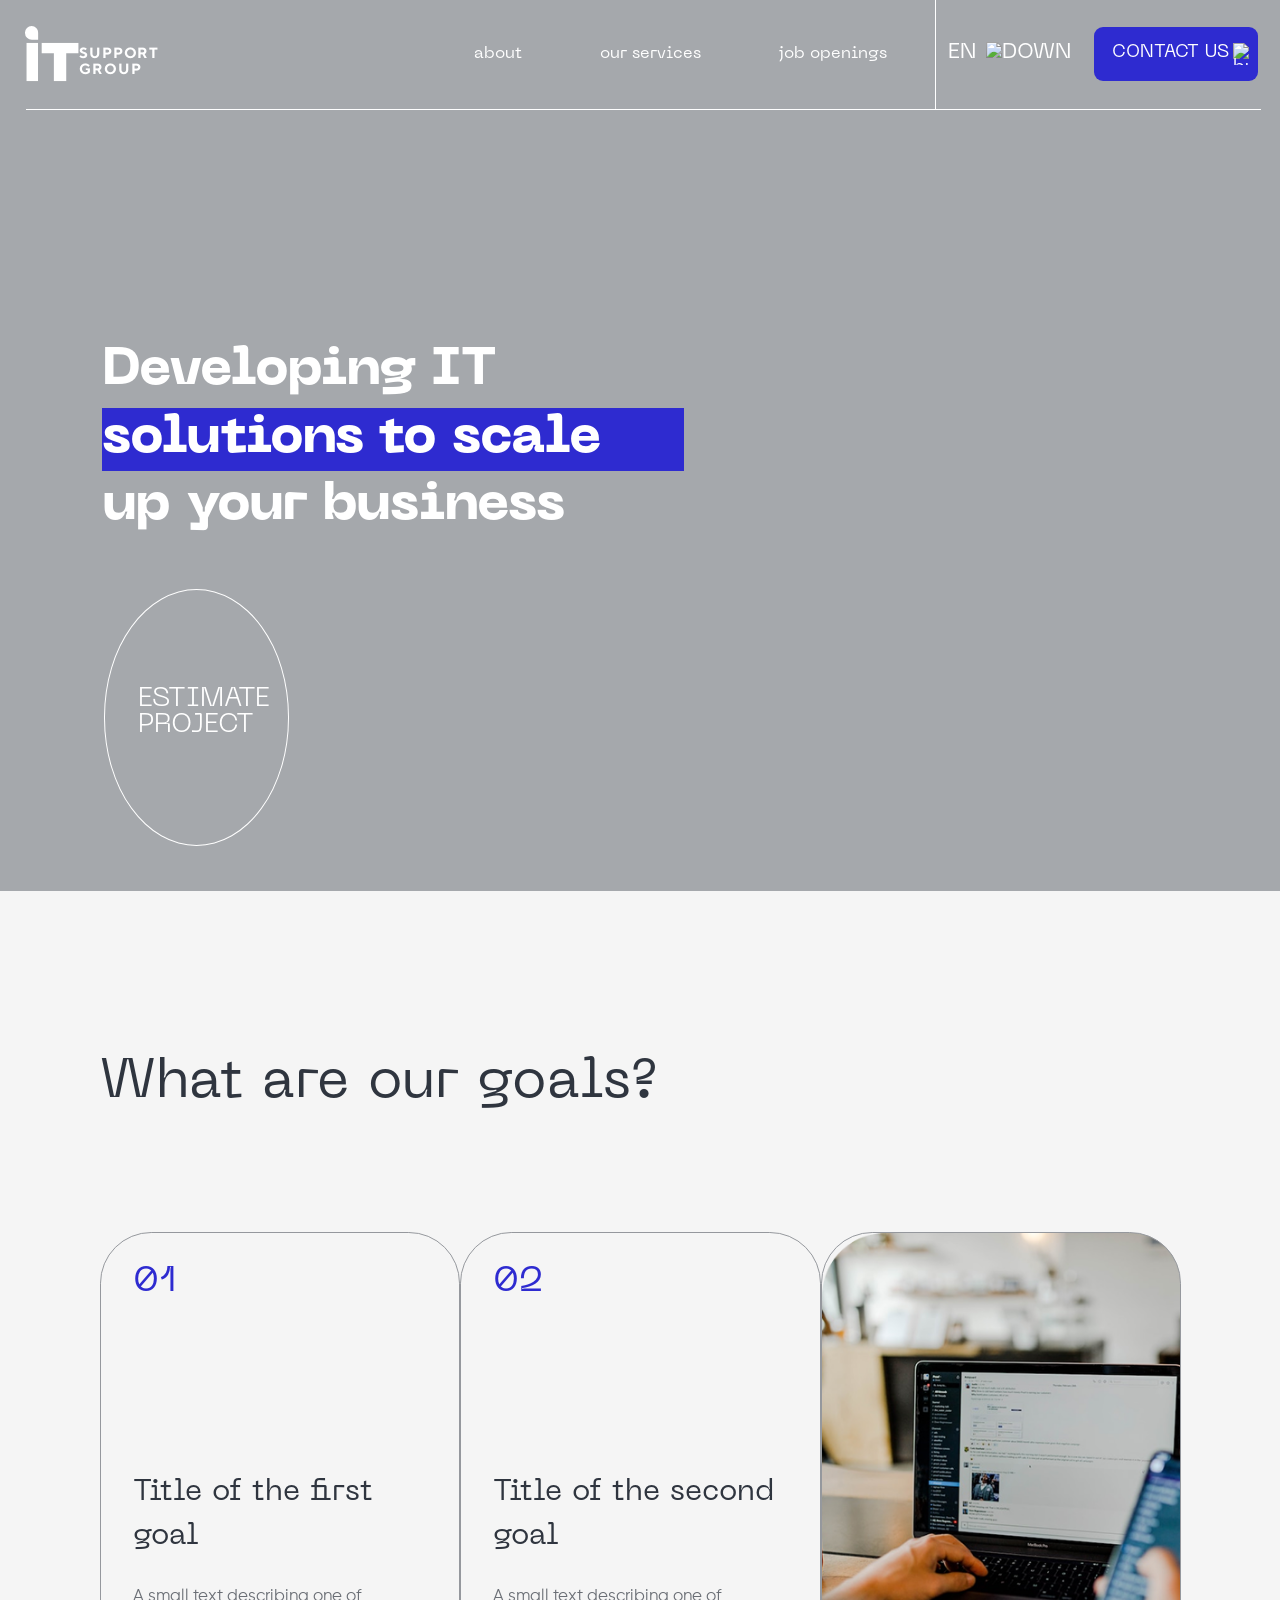
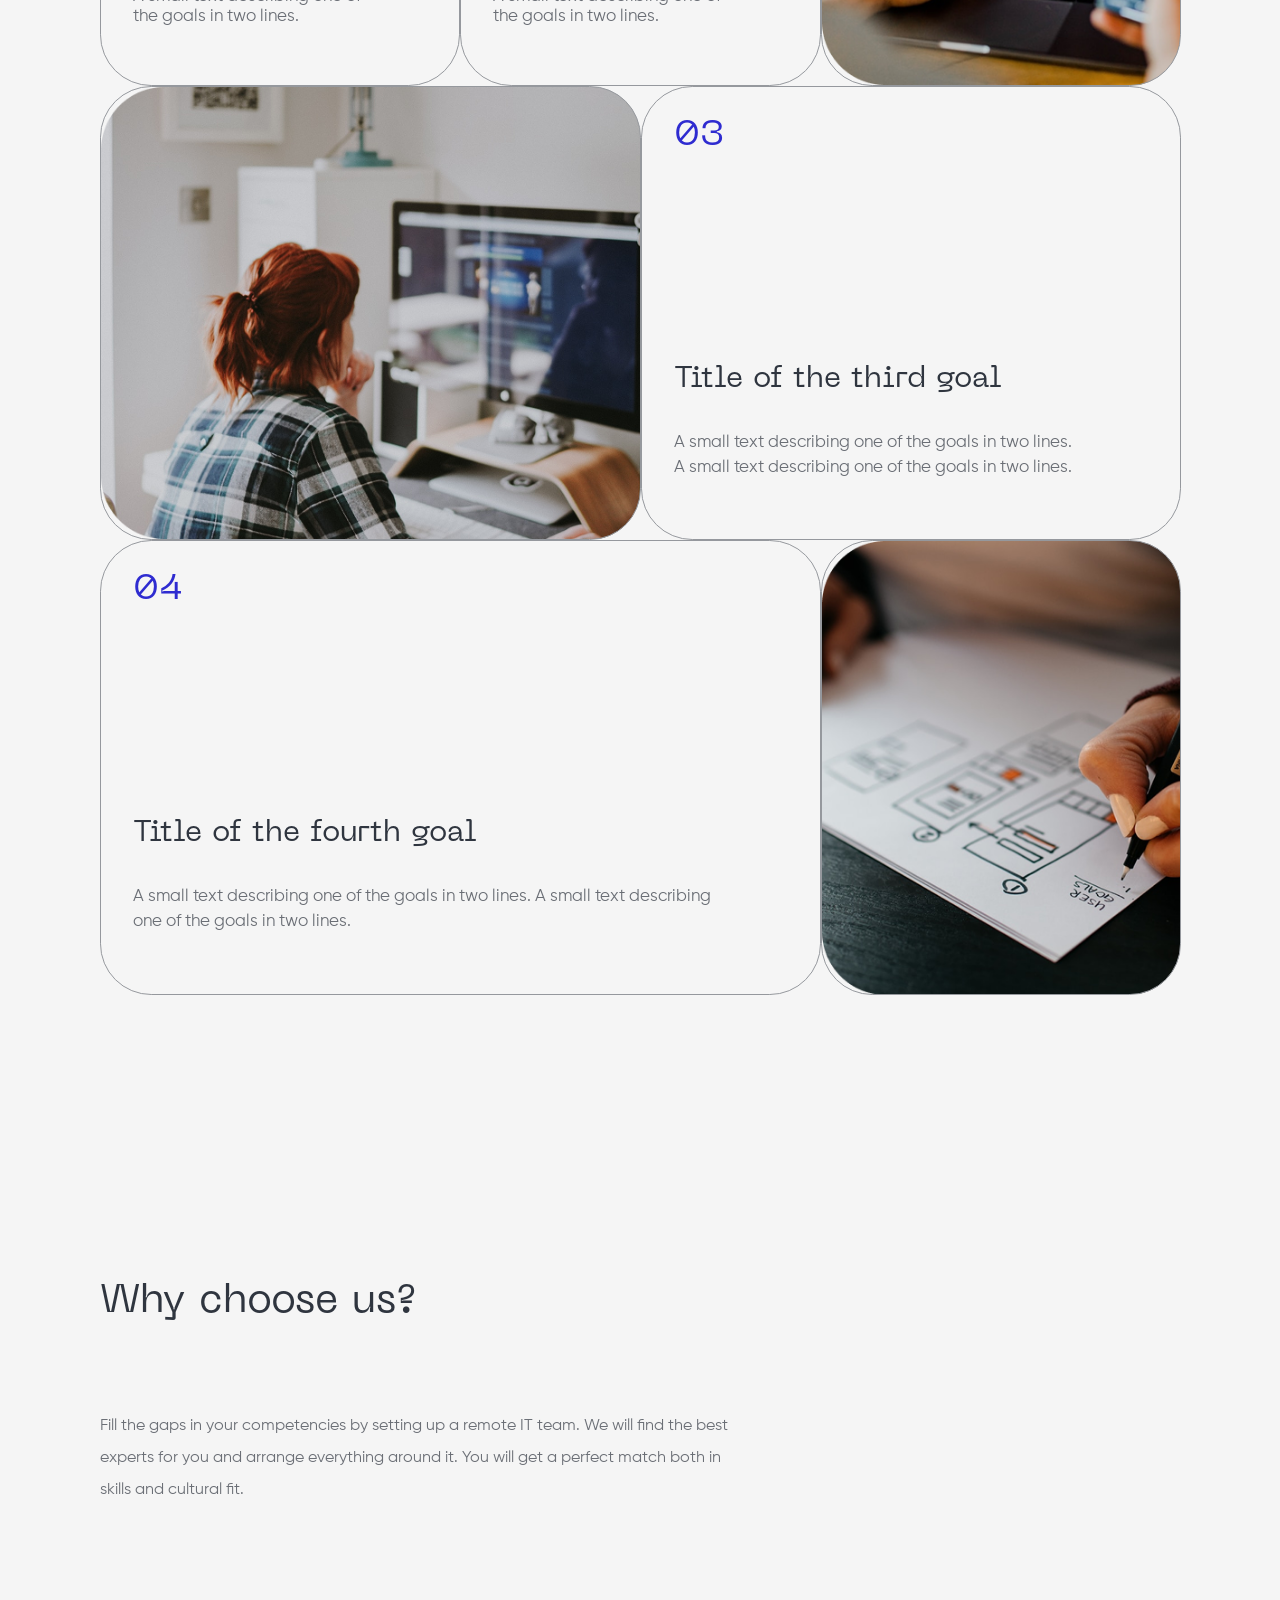
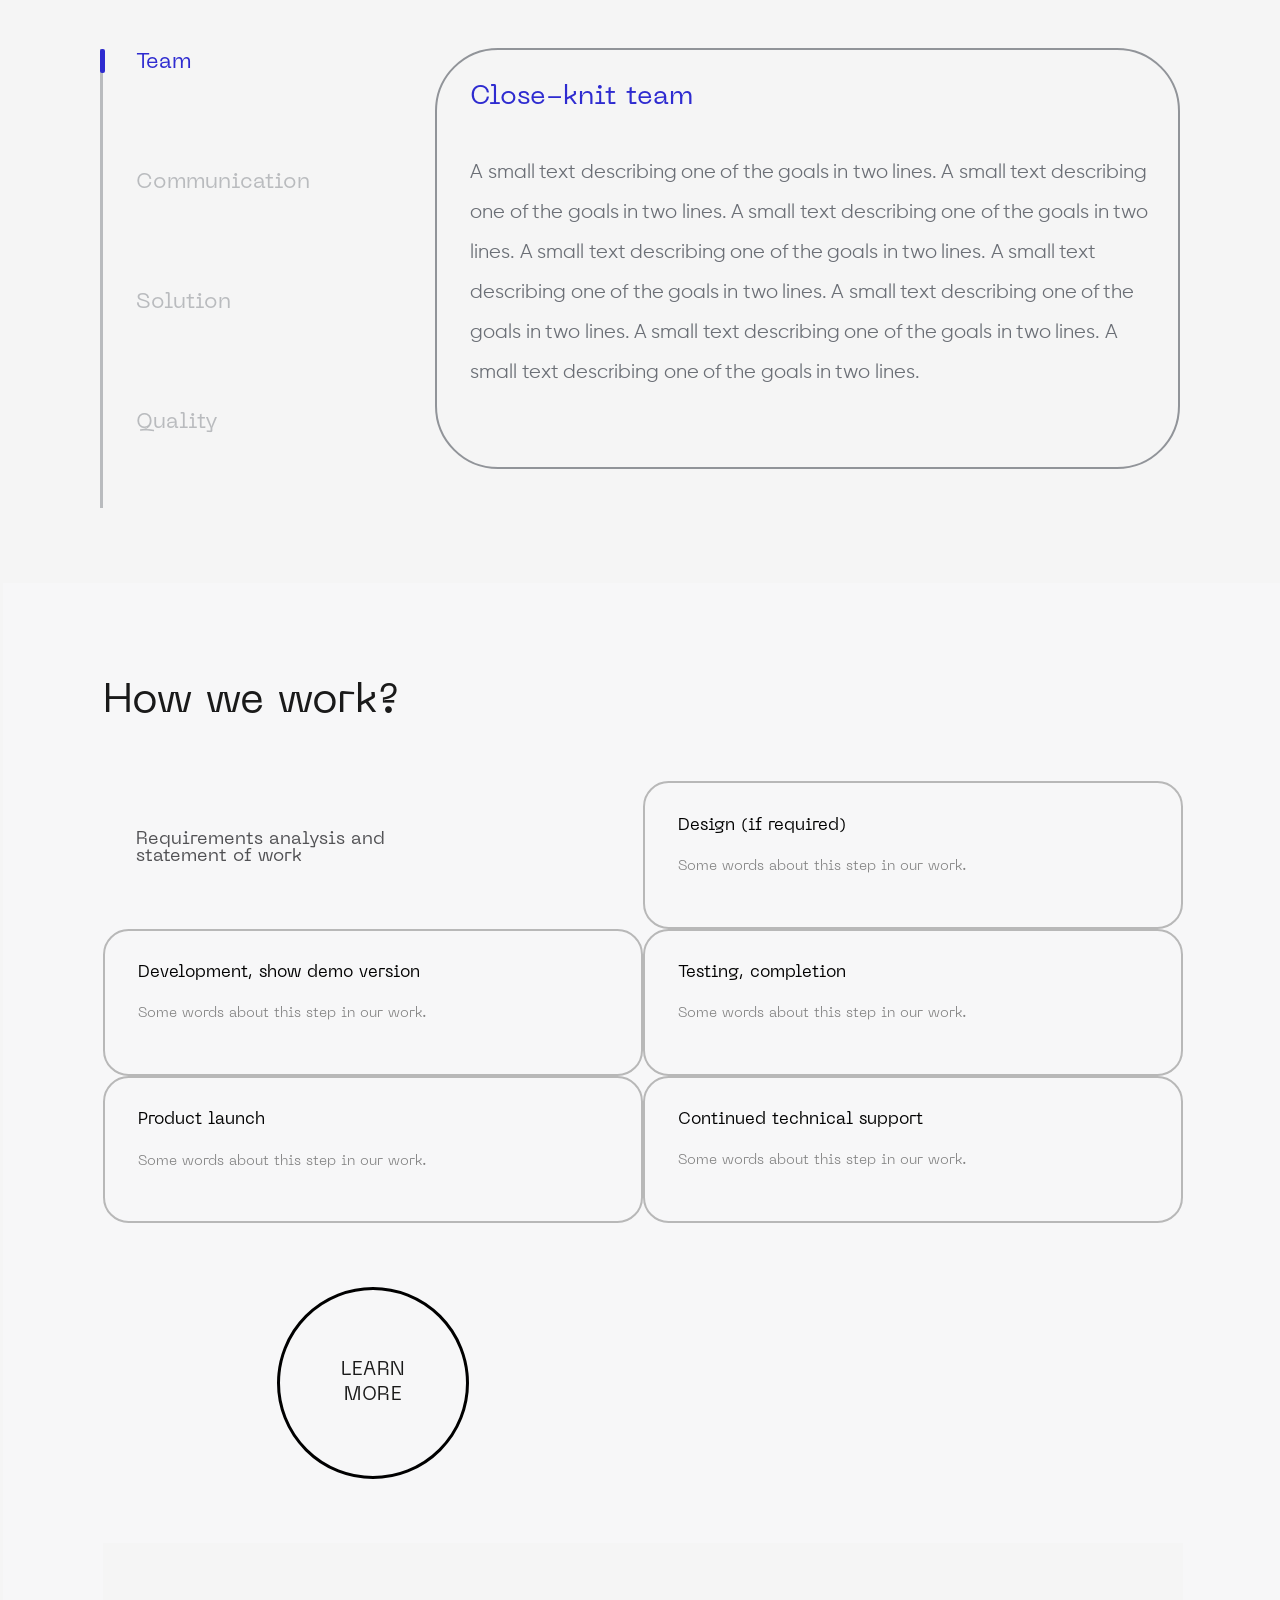
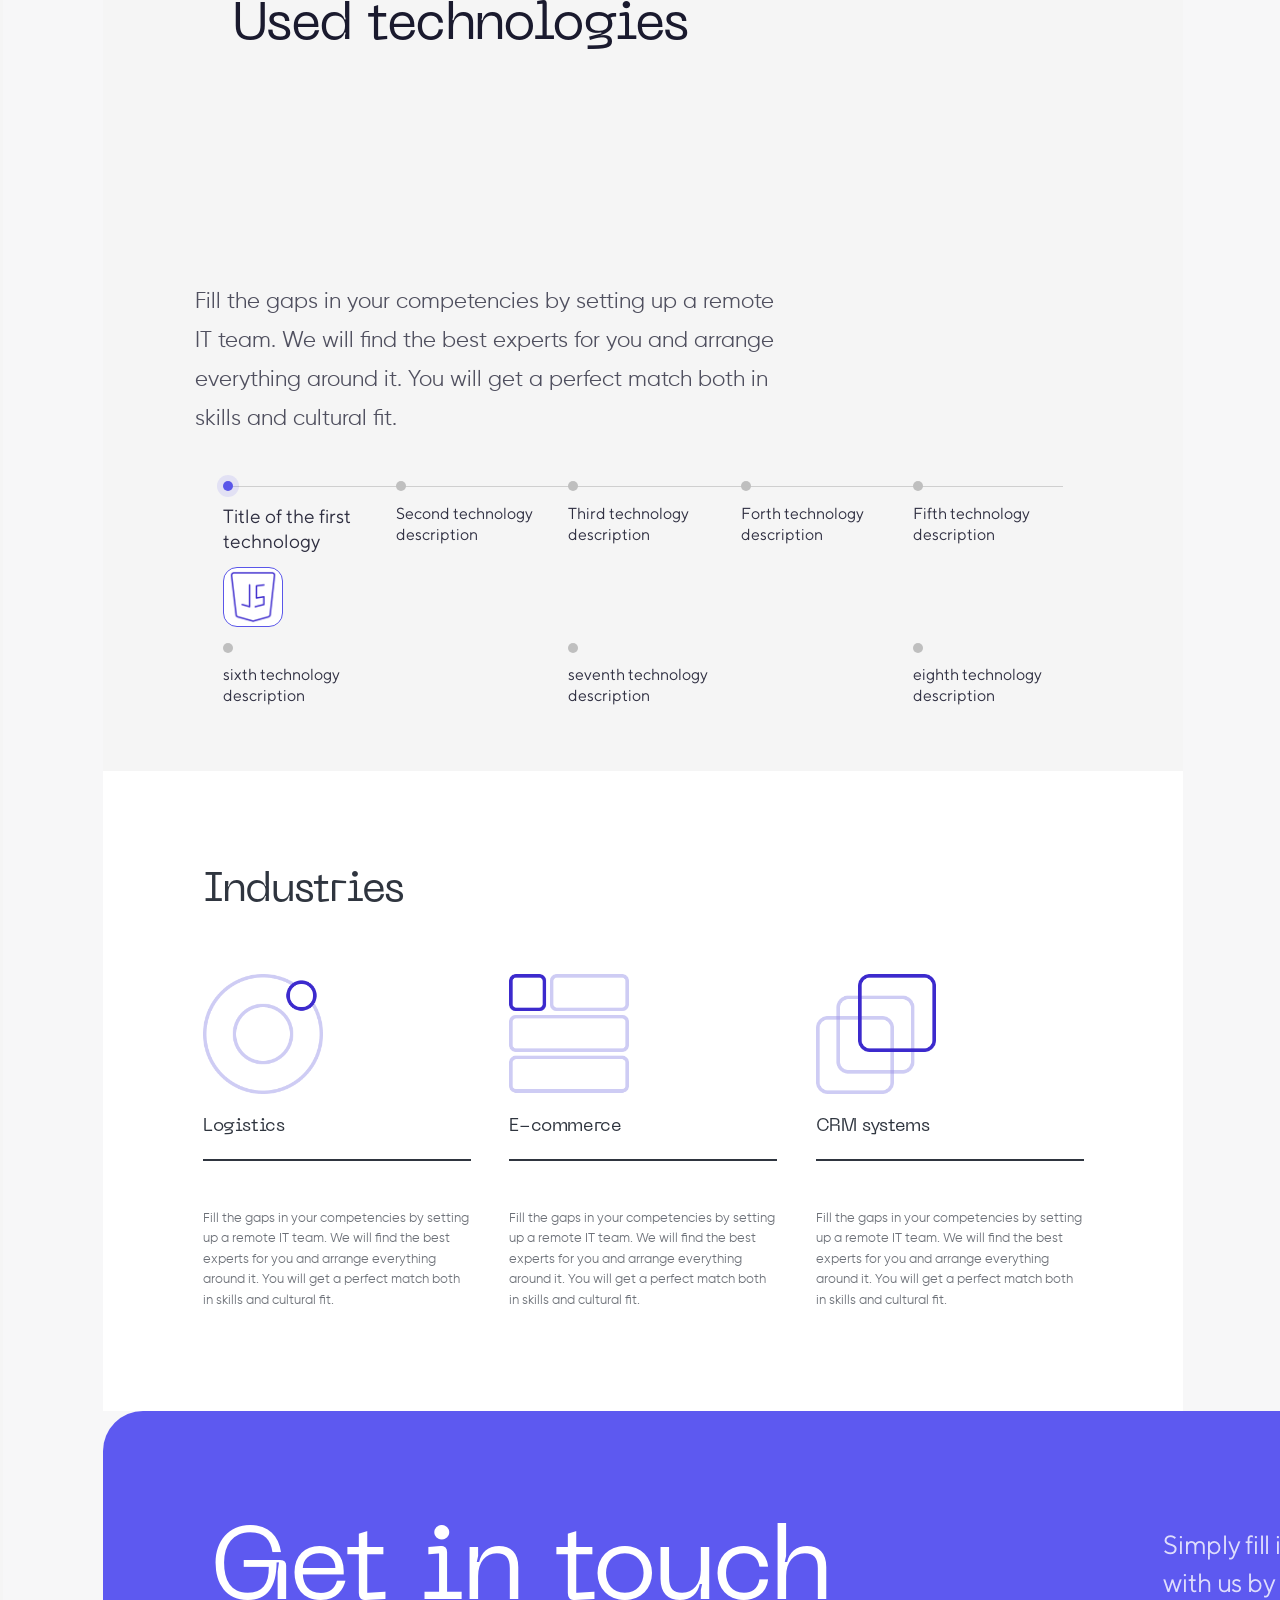
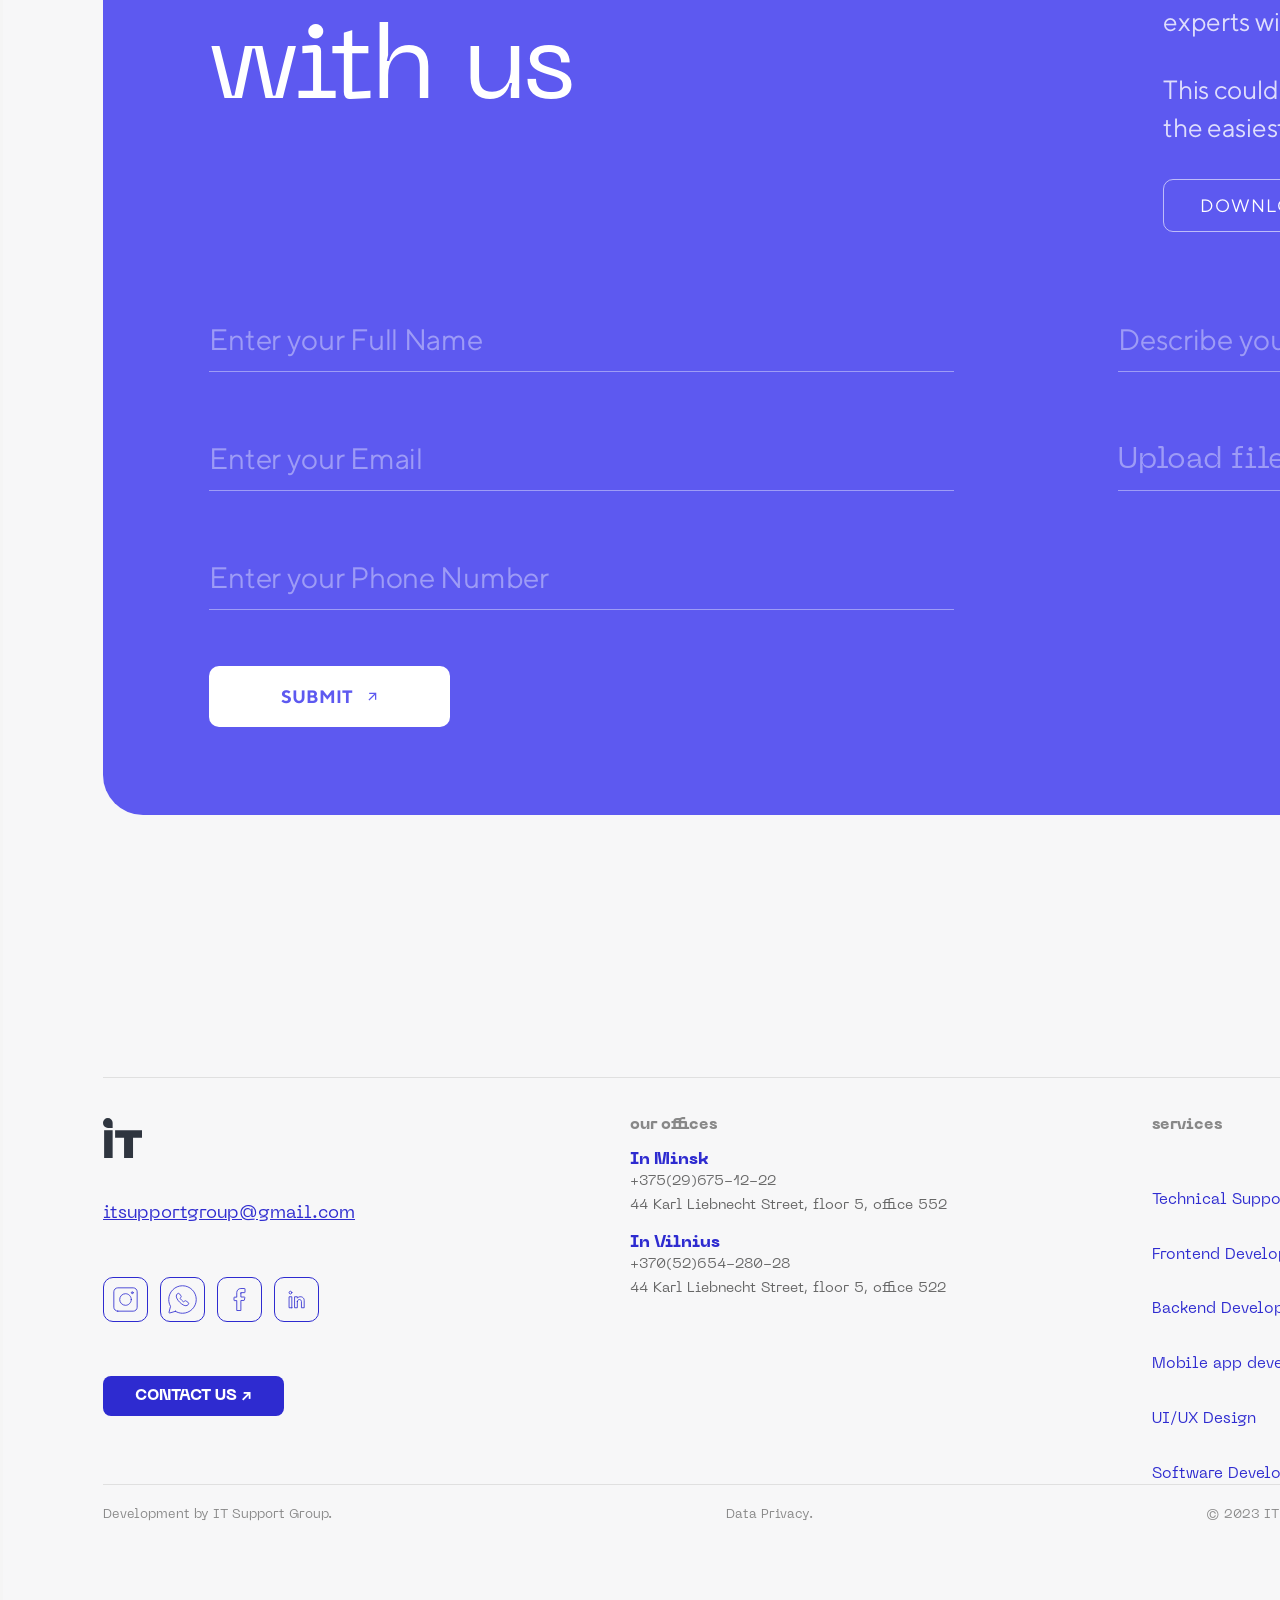
==== commit fe0954e1: "merged" ====
--- a/index.html
+++ b/index.html
@@ -16,25 +16,32 @@
   <header>
     <div class="main_menu">
       <div class="navbar">
+        <a href="#" id="burger_menu">
+          <img src="img/HEADER/menu.png">
+        </a>
         <div class="logo">
-          <div class="logo_img">
-            <img src="img/HEADER/vectoriai.svg" alt="vector" class="header_vector">
-          </div>
+          <img src="img/HEADER/vectoriai.svg" alt="vector" class="header_vector">
           <div class="logo_text">SUPPORT GROUP</div>
         </div>
-        <nav>
+        <a href="#" id="contact_menu">
+          <img src="img/HEADER/Button.png">
+        </a>
+        <!-- logo end -->
+        <nav id="main_nav">
           <ul>
-            <li><a href="#">about</a></li>
+            <li><a href="About/index.html">about</a></li>
             <li><a href="#">our services</a></li>
             <li><a href="#">job openings</a></li>
           </ul>
+          <!-- EN -->
           <div class="nav_buttons">
             <hr class="nav_hr">
             <a href="#" class="nav_lang">EN <img src="IMG/HEADER/arrow-square-down.svg" alt="down"></a>
-            <button class="nav_btn">CONTACT US <img src="IMG/HEADER/Button.png" alt="button"> </button>
+            <button class="nav_btn">CONTACT US <img src="IMG/HEADER/Button1.png" alt="button"> </button>
           </div>
         </nav>
       </div>
+      <!-- nav bar end -->
       <div class="title">
         <h1>Developing IT solutions to scale up your business</h1>
       </div>
@@ -64,8 +71,8 @@
           <p>A small text describing one of the goals in two lines.</p>
         </div>
       </div>
-      <div class="goals goals_div3"><img src="img/DIV1/Block_1.png" alt="Block_1"></div>
-      <div class="goals goals_div4"><img src="img/DIV1/Block_5.png" alt="Block_5"></div>
+      <div class="goals goals_div3"></div>
+      <div class="goals goals_div4"></div>
       <div class="goals goals_div5">
         <h3>03</h3>
         <div class="goals_text">
@@ -83,7 +90,7 @@
           </p>
         </div>
       </div>
-      <div class="goals goals_div7"><img src="img/DIV1/Block_6.png" alt="Block_6"></div>
+      <div class="goals goals_div7"></div>
     </div>
   </div>
   <!-- Div 1 end -->
@@ -151,302 +158,326 @@
 </section>
 <!-- Div 2 --- "Why choose us?"" section --- END -->
 
-  <!-- Gediminas --- END -->
-
 
   <!-- Emilis --- START -->
   <div class="how-we-work-container">
     <h2 class="section-title">How we work?</h2>
     <div class="work-grid">
       <div class="grid-card text-only">
-        <h1>Requirements analysis and <br> statement of work</h1>
-      </div>
-      <div class="grid-card border-card">
+        <h1>Requirements analysis and <br class="br"> statement of work</h1>
+      </div>
+      <div class="grid-card border-card card-ex">
         <h3>Design (if required)</h3>
-        <p>Some words about this step in our work.</p>
-      </div>
-      <div class="grid-card border-card">
+        <p class="grid-card-text">Some words about this step in our work.</p>
+        <div class="appe">
+          <p class="grid-card-text">Some words about this step in our work.</p>
+          <p class="grid-card-text">Some words about this step in our work.</p>
+        </div>
+      </div>
+      <div class="grid-card border-card side">
         <h3>Development, show demo version</h3>
-        <p>Some words about this step in our work.</p>
-      </div>
-      <div class="grid-card border-card">
+        <p class="grid-card-text">Some words about this step in our work.</p>
+        <div class="appe">
+          <p class="grid-card-text">Some words about this step in our work.</p>
+          <p class="grid-card-text">Some words about this step in our work.</p>
+        </div>
+      </div>
+      <div class="grid-card border-card ">
         <h3>Testing, completion</h3>
-        <p>Some words about this step in our work.</p>
-      </div>
-      <div class="grid-card border-card">
+        <p class="grid-card-text">Some words about this step in our work.</p>
+        <div class="appe">
+          <p class="grid-card-text">Some words about this step in our work.</p>
+          <p class="grid-card-text">Some words about this step in our work.</p>
+        </div>
+      </div>
+      <div class="grid-card border-card ">
         <h3>Product launch</h3>
-        <p>Some words about this step in our work.</p>
-      </div>
-      <div class="grid-card border-card">
+        <p class="grid-card-text">Some words about this step in our work.</p>
+        <div class="appe">
+          <p class="grid-card-text">Some words about this step in our work.</p>
+          <p class="grid-card-text">Some words about this step in our work.</p>
+        </div>
+      </div>
+      <div class="grid-card border-card side words">
         <h3>Continued technical support</h3>
-        <p>Some words about this step in our work.</p>
-      </div>
-    </div>
-    <a href="#" class="learn-more-btn">
-      <span>LEARN<br>MORE</span>
-    </a>
-  </div>
-
-  <!-- Div 3 --- START -->
-  <div class="container-div-3">
+        <p class="grid-card-text">Some words about this step in our work.</p>
+        <div class="appe">
+          <p class="grid-card-text">Some words about this step in our work.</p>
+          <p class="grid-card-text">Some words about this step in our work.</p>
+        </div>
+
+      </div>
+      <a href="#" class="learn-more-btn">
+        <span>LEARN<br>MORE</span>
+      </a>
+    </div>
+
+    <!-- Div 3 --- START -->
+    <!-- <div class="container-div-3">
     <h1>How we work?</h1>
     <div class="container-cards">
 
     </div>
 
-  </div>
-  <!-- Div 3 --- END -->
-  <!-- Emilis --- END -->
-  
-  <!-- Emil --- START -->
-  <!-- Div 4 start -->
-  <section class="used-technologies-section">
-    <div class="container">
-      <div class="section-header">
-        <h2>Used technologies</h2>
-        <p>Fill the gaps in your competencies by setting up a remote IT team. We will find the best experts for you and arrange everything around it. You will get a perfect match both in skills and cultural fit.</p>
-      </div>
-      <div class="tech-timeline">
-        <div class="tech-track">
-          <div class="tech-item active">
-            <div class="tech-dot"></div>
-            <p class="tech-label">Title of the first technology</p>
-            <div class="tech-icon-box">
-              <img src="img/DIV4/JavaScriptLogo.png" alt="JavaScript Logo" />
-            </div>
-          </div>
-          <div class="tech-item">
-            <div class="tech-dot"></div>
-            <p class="tech-label">Second technology description</p>
-          </div>
-          <div class="tech-item">
-            <div class="tech-dot"></div>
-            <p class="tech-label">Third technology description</p>
-          </div>
-          <div class="tech-item">
-            <div class="tech-dot"></div>
-            <p class="tech-label">Forth technology description</p>
-          </div>
-          <div class="tech-item">
-            <div class="tech-dot"></div>
-            <p class="tech-label">Fifth technology description</p>
-          </div>
-          <div class="tech-item">
-            <div class="tech-dot"></div>
-            <p class="tech-label">sixth technology description</p>
-          </div>
-          <div class="tech-item">
-            <div class="tech-dot"></div>
-            <p class="tech-label">seventh technology description</p>
-          </div>
-          <div class="tech-item">
-            <div class="tech-dot"></div>
-            <p class="tech-label">eighth technology description</p>
-          </div>
-        </div>
-      </div>
-    </div>
-     <script src="JS/UsedTechnologies.js" defer></script>
-  </section>
-  <!-- Div 4 end -->
-  <!-- Div 5 start -->
-  <section class="industries-section">
-    <div class="container">
-      <div class="section-header">
-        <h2>Industries</h2>
-      </div>
-      <div class="industries-grid">
-        <article class="industry-card">
-          <div class="industry-icon">
-            <img src="img/DIV5/LogisticsLogo.png" alt="Logistics">
-          </div>
-          <h3>Logistics</h3>
-          <p>Fill the gaps in your competencies by setting up a remote IT team. We will find the best experts for you and arrange everything around it. You will get a perfect match both in skills and cultural fit.</p>
-        </article>
-        <article class="industry-card">
-          <div class="industry-icon">
-            <img src="img/DIV5/E-commerceLogo.png" alt="E-commerce">
-          </div>
-          <h3>E-commerce</h3>
-          <p>Fill the gaps in your competencies by setting up a remote IT team. We will find the best experts for you and arrange everything around it. You will get a perfect match both in skills and cultural fit.</p>
-        </article>
-        <article class="industry-card">
-          <div class="industry-icon">
-            <img src="img/DIV5/CRM-systemsLogo.png" alt="CRM systems">
-          </div>
-          <h3>CRM systems</h3>
-          <p>Fill the gaps in your competencies by setting up a remote IT team. We will find the best experts for you and arrange everything around it. You will get a perfect match both in skills and cultural fit.</p>
-        </article>
-      </div>
-    </div>
-  </section>
-  <!-- Div 5 end -->
-
-  <!-- Emil --- END -->
-
-  <!-- Matas --- START -->
-  <!-- Div 6 Start -->
-  <section class="contact_section">
-    <div class="container">
-      <div class="contact_header">
-        <div class="title_area">
-          <h1>Get in touch with us</h1>
-        </div>
-        <div class="info_area">
-          <p>
-            Simply fill in your Email in our contact form or get in touch with
-            us by our email –
-            <a href="mailto:itsupportgroup@gmail.com" class="info_email">itsupportgroup@gmail.com</a>, and one of our
-            experts will contact
-            you shortly.
-          </p>
-          <p>
-            This could be the beginning of a wonderful collaboration and the
-            easiest way to acquire a highly-experienced team.
-          </p>
-          <a href="#" class="btn_download">DOWNLOAD THE BRIEF <span>&#10515;</span></a>
-        </div>
-      </div>
-
-      <form action="#" method="POST" enctype="multipart/form-data" class="contact_form">
-        <div class="form_grid">
-          <div class="form_column">
-            <div class="input_group">
-              <input type="text" name="fullname" placeholder="Enter your Full Name" required />
-            </div>
-            <div class="input_group">
-              <input type="email" name="email" placeholder="Enter your Email" required />
-            </div>
-            <div class="input_group">
-              <input type="tel" name="phone" placeholder="Enter your Phone Number" />
-            </div>
-          </div>
-
-          <div class="form_column">
-            <div class="input_group">
-              <input type="text" name="project" placeholder="Describe your project" />
-            </div>
-            <div class="input_group_file_upload">
-              <label for="file_input">
-                <span>Upload file (max file size is 30 MB)</span>
-                <span class="plus_icon">+</span>
-              </label>
-              <input type="file" id="file_input" name="attachment" />
-            </div>
-          </div>
-        </div>
-
-        <button type="submit" class="btn_submit">SUBMIT <span>&#8599;</span></button>
-      </form>
-
-    </div>
-  </section>
-  <!-- Div 6 END -->
-  <!-- Div Footer START -->
-  <footer class="main_footer">
-    <div class="footer_content_row">
-
-      <div class="contact_block">
-        <svg xmlns="http://www.w3.org/2000/svg" width="39" height="40" viewBox="0 0 39 40" fill="none">
-          <path d="M1.12109 40.0004V12.2227H9.63834V40.0004H1.12109Z" fill="#2F353F" />
-          <path d="M12.1039 19.7782V12.2227H39.0004V19.7782H30.0349V40.0004H21.0694V19.7782H12.1039Z" fill="#2F353F" />
-          <path
-            d="M4.81934 2.5C6.09989 2.5002 7.1377 3.53873 7.1377 4.81934V7.5H5C3.61929 7.5 2.5 6.38071 2.5 5V4.81934C2.5 3.53861 3.53861 2.5 4.81934 2.5Z"
-            stroke="#2F353F" stroke-width="5" />
-        </svg>
-        <a href="index.html" class="footer_email">itsupportgroup@gmail.com</a>
-        <div class="social_icons">
-          <svg xmlns="http://www.w3.org/2000/svg" width="45" height="45" viewBox="0 0 45 45" fill="none">
-            <g clip-path="url(#clip0_372_592)">
-              <mask id="mask0_372_592" style="mask-type:luminance" maskUnits="userSpaceOnUse" x="0" y="0" width="45"
-                height="45">
-                <path d="M0 3.8147e-06H45V45H0V3.8147e-06H0Z" fill="white" />
-              </mask>
-              <g mask="url(#mask0_372_592)">
-                <path
-                  d="M30.4102 22.5C30.4102 26.8687 26.8687 30.4102 22.5 30.4102C18.1313 30.4102 14.5898 26.8687 14.5898 22.5C14.5898 18.1313 18.1313 14.5898 22.5 14.5898C26.8687 14.5898 30.4102 18.1313 30.4102 22.5Z"
-                  stroke="#2E2BD0" stroke-width="1.125" stroke-miterlimit="10" stroke-linecap="round"
-                  stroke-linejoin="round" />
-                <path
-                  d="M11.9531 38.4082C9.04069 38.4082 6.5918 35.9593 6.5918 33.0469V11.9531C6.5918 9.0407 9.04069 6.5918 11.9531 6.5918H33.0469C35.9593 6.5918 38.4082 9.0407 38.4082 11.9531V33.0469C38.4082 35.9593 35.9593 38.4082 33.0469 38.4082H11.9531Z"
-                  stroke="#2E2BD0" stroke-width="1.125" stroke-miterlimit="10" stroke-linecap="round"
-                  stroke-linejoin="round" />
-                <path
-                  d="M33.0469 13.2715C33.0469 13.9996 32.4566 14.5898 31.7285 14.5898C31.0004 14.5898 30.4102 13.9996 30.4102 13.2715C30.4102 12.5434 31.0004 11.9531 31.7285 11.9531C32.4566 11.9531 33.0469 12.5434 33.0469 13.2715Z"
-                  stroke="#2E2BD0" stroke-width="1.125" stroke-miterlimit="10" stroke-linecap="round"
-                  stroke-linejoin="round" />
+  </div> -->
+    <!-- Div 3 --- END -->
+    <!-- Emilis --- END -->
+
+    <!-- Emil --- START -->
+    <!-- Div 4 start -->
+    <section class="used-technologies-section">
+      <div class="container">
+        <div class="section-header">
+          <h2>Used technologies</h2>
+          <p>Fill the gaps in your competencies by setting up a remote IT team. We will find the best experts for you
+            and
+            arrange everything around it. You will get a perfect match both in skills and cultural fit.</p>
+        </div>
+        <div class="tech-timeline">
+          <div class="tech-track">
+            <div class="tech-item active">
+              <div class="tech-dot"></div>
+              <p class="tech-label">Title of the first technology</p>
+              <div class="tech-icon-box">
+                <img src="img/DIV4/JavaScriptLogo.png" alt="JavaScript Logo" />
+              </div>
+            </div>
+            <div class="tech-item">
+              <div class="tech-dot"></div>
+              <p class="tech-label">Second technology description</p>
+            </div>
+            <div class="tech-item">
+              <div class="tech-dot"></div>
+              <p class="tech-label">Third technology description</p>
+            </div>
+            <div class="tech-item">
+              <div class="tech-dot"></div>
+              <p class="tech-label">Forth technology description</p>
+            </div>
+            <div class="tech-item">
+              <div class="tech-dot"></div>
+              <p class="tech-label">Fifth technology description</p>
+            </div>
+            <div class="tech-item">
+              <div class="tech-dot"></div>
+              <p class="tech-label">sixth technology description</p>
+            </div>
+            <div class="tech-item">
+              <div class="tech-dot"></div>
+              <p class="tech-label">seventh technology description</p>
+            </div>
+            <div class="tech-item">
+              <div class="tech-dot"></div>
+              <p class="tech-label">eighth technology description</p>
+            </div>
+          </div>
+        </div>
+      </div>
+      <script src="JS/UsedTechnologies.js" defer></script>
+    </section>
+    <!-- Div 4 end -->
+    <!-- Div 5 start -->
+    <section class="industries-section">
+      <div class="container">
+        <div class="section-header">
+          <h2>Industries</h2>
+        </div>
+        <div class="industries-grid">
+          <article class="industry-card">
+            <div class="industry-icon">
+              <img src="img/DIV5/LogisticsLogo.png" alt="Logistics">
+            </div>
+            <h3>Logistics</h3>
+            <p>Fill the gaps in your competencies by setting up a remote IT team. We will find the best experts for you
+              and arrange everything around it. You will get a perfect match both in skills and cultural fit.</p>
+          </article>
+          <article class="industry-card">
+            <div class="industry-icon">
+              <img src="img/DIV5/E-commerceLogo.png" alt="E-commerce">
+            </div>
+            <h3>E-commerce</h3>
+            <p>Fill the gaps in your competencies by setting up a remote IT team. We will find the best experts for you
+              and arrange everything around it. You will get a perfect match both in skills and cultural fit.</p>
+          </article>
+          <article class="industry-card">
+            <div class="industry-icon">
+              <img src="img/DIV5/CRM-systemsLogo.png" alt="CRM systems">
+            </div>
+            <h3>CRM systems</h3>
+            <p>Fill the gaps in your competencies by setting up a remote IT team. We will find the best experts for you
+              and arrange everything around it. You will get a perfect match both in skills and cultural fit.</p>
+          </article>
+        </div>
+      </div>
+    </section>
+    <!-- Div 5 end -->
+
+    <!-- Emil --- END -->
+
+    <!-- Matas --- START -->
+    <!-- Div 6 Start -->
+    <section class="contact_section">
+      <div class="container">
+        <div class="contact_header">
+          <div class="title_area">
+            <h1>Get in touch with us</h1>
+          </div>
+          <div class="info_area">
+            <p>
+              Simply fill in your Email in our contact form or get in touch with
+              us by our email –
+              <a href="mailto:itsupportgroup@gmail.com" class="info_email">itsupportgroup@gmail.com</a>, and one of our
+              experts will contact
+              you shortly.
+            </p>
+            <p>
+              This could be the beginning of a wonderful collaboration and the
+              easiest way to acquire a highly-experienced team.
+            </p>
+            <a href="#" class="btn_download">DOWNLOAD THE BRIEF <span>&#10515;</span></a>
+          </div>
+        </div>
+
+        <form action="#" method="POST" enctype="multipart/form-data" class="contact_form">
+          <div class="form_grid">
+            <div class="form_column">
+              <div class="input_group">
+                <input type="text" name="fullname" placeholder="Enter your Full Name" required />
+              </div>
+              <div class="input_group">
+                <input type="email" name="email" placeholder="Enter your Email" required />
+              </div>
+              <div class="input_group">
+                <input type="tel" name="phone" placeholder="Enter your Phone Number" />
+              </div>
+            </div>
+
+            <div class="form_column">
+              <div class="input_group">
+                <input type="text" name="project" placeholder="Describe your project" />
+              </div>
+              <div class="input_group_file_upload">
+                <label for="file_input">
+                  <span>Upload file (max file size is 30 MB)</span>
+                  <span class="plus_icon">+</span>
+                </label>
+                <input type="file" id="file_input" name="attachment" />
+              </div>
+            </div>
+          </div>
+
+          <button type="submit" class="btn_submit">SUBMIT <span>&#8599;</span></button>
+        </form>
+
+      </div>
+    </section>
+    <!-- Div 6 END -->
+    <!-- Div Footer START -->
+    <footer class="main_footer">
+      <div class="footer_content_row">
+
+        <div class="contact_block">
+          <svg xmlns="http://www.w3.org/2000/svg" width="39" height="40" viewBox="0 0 39 40" fill="none">
+            <path d="M1.12109 40.0004V12.2227H9.63834V40.0004H1.12109Z" fill="#2F353F" />
+            <path d="M12.1039 19.7782V12.2227H39.0004V19.7782H30.0349V40.0004H21.0694V19.7782H12.1039Z"
+              fill="#2F353F" />
+            <path
+              d="M4.81934 2.5C6.09989 2.5002 7.1377 3.53873 7.1377 4.81934V7.5H5C3.61929 7.5 2.5 6.38071 2.5 5V4.81934C2.5 3.53861 3.53861 2.5 4.81934 2.5Z"
+              stroke="#2F353F" stroke-width="5" />
+          </svg>
+          <a href="index.html" class="footer_email">itsupportgroup@gmail.com</a>
+          <div class="social_icons">
+            <svg xmlns="http://www.w3.org/2000/svg" width="45" height="45" viewBox="0 0 45 45" fill="none">
+              <g clip-path="url(#clip0_372_592)">
+                <mask id="mask0_372_592" style="mask-type:luminance" maskUnits="userSpaceOnUse" x="0" y="0" width="45"
+                  height="45">
+                  <path d="M0 3.8147e-06H45V45H0V3.8147e-06H0Z" fill="white" />
+                </mask>
+                <g mask="url(#mask0_372_592)">
+                  <path
+                    d="M30.4102 22.5C30.4102 26.8687 26.8687 30.4102 22.5 30.4102C18.1313 30.4102 14.5898 26.8687 14.5898 22.5C14.5898 18.1313 18.1313 14.5898 22.5 14.5898C26.8687 14.5898 30.4102 18.1313 30.4102 22.5Z"
+                    stroke="#2E2BD0" stroke-width="1.125" stroke-miterlimit="10" stroke-linecap="round"
+                    stroke-linejoin="round" />
+                  <path
+                    d="M11.9531 38.4082C9.04069 38.4082 6.5918 35.9593 6.5918 33.0469V11.9531C6.5918 9.0407 9.04069 6.5918 11.9531 6.5918H33.0469C35.9593 6.5918 38.4082 9.0407 38.4082 11.9531V33.0469C38.4082 35.9593 35.9593 38.4082 33.0469 38.4082H11.9531Z"
+                    stroke="#2E2BD0" stroke-width="1.125" stroke-miterlimit="10" stroke-linecap="round"
+                    stroke-linejoin="round" />
+                  <path
+                    d="M33.0469 13.2715C33.0469 13.9996 32.4566 14.5898 31.7285 14.5898C31.0004 14.5898 30.4102 13.9996 30.4102 13.2715C30.4102 12.5434 31.0004 11.9531 31.7285 11.9531C32.4566 11.9531 33.0469 12.5434 33.0469 13.2715Z"
+                    stroke="#2E2BD0" stroke-width="1.125" stroke-miterlimit="10" stroke-linecap="round"
+                    stroke-linejoin="round" />
+                </g>
               </g>
-            </g>
-            <defs>
-              <clipPath id="clip0_372_592">
-                <rect width="45" height="45" fill="white" />
-              </clipPath>
-            </defs>
-          </svg>
-          <svg xmlns="http://www.w3.org/2000/svg" width="45" height="45" viewBox="0 0 45 45" fill="none">
-            <path
-              d="M12.9375 38.625C15.75 40.3125 19.125 41.25 22.5 41.25C32.8125 41.25 41.25 32.8125 41.25 22.5C41.25 12.1875 32.8125 3.75 22.5 3.75C12.1875 3.75 3.75 12.1875 3.75 22.5C3.75 25.875 4.6875 29.0625 6.1875 31.875L4.08033 39.9795C3.93429 40.5412 4.45419 41.0488 5.01224 40.8894L12.9375 38.625Z"
-              stroke="#2E2BD0" stroke-width="1.125" stroke-miterlimit="10" stroke-linecap="round"
-              stroke-linejoin="round" />
-            <path
-              d="M30.9375 27.8409C30.9375 28.1447 30.8699 28.4569 30.7262 28.7606C30.5826 29.0644 30.3967 29.3513 30.1516 29.6213C29.7376 30.0769 29.2813 30.4059 28.7658 30.6169C28.2588 30.8278 27.7095 30.9375 27.118 30.9375C26.2561 30.9375 25.335 30.735 24.3633 30.3216C23.3915 29.9081 22.4197 29.3513 21.4564 28.6509C20.4846 27.9422 19.5636 27.1575 18.6847 26.2884C17.8144 25.4109 17.0285 24.4913 16.3271 23.5294C15.6342 22.5675 15.0765 21.6056 14.6709 20.6522C14.2653 19.6903 14.0625 18.7706 14.0625 17.8931C14.0625 17.3194 14.1639 16.7709 14.3667 16.2647C14.5695 15.75 14.8906 15.2775 15.3385 14.8556C15.8793 14.3241 16.4708 14.0625 17.0961 14.0625C17.3327 14.0625 17.5693 14.1131 17.7806 14.2144C18.0003 14.3156 18.1946 14.4675 18.3467 14.6869L20.3072 17.4459C20.4593 17.6569 20.5691 17.8509 20.6452 18.0366C20.7212 18.2138 20.7635 18.3909 20.7635 18.5513C20.7635 18.7538 20.7043 18.9562 20.586 19.1503C20.4762 19.3444 20.3156 19.5469 20.1128 19.7494L19.4706 20.4159C19.3777 20.5087 19.3354 20.6184 19.3354 20.7534C19.3354 20.8209 19.3439 20.88 19.3608 20.9475C19.3861 21.015 19.4115 21.0656 19.4284 21.1162C19.5805 21.3947 19.8424 21.7575 20.2142 22.1963C20.5945 22.635 21.0001 23.0822 21.4395 23.5294C21.8958 23.9766 22.3352 24.39 22.7831 24.7697C23.2225 25.1409 23.5858 25.3941 23.8732 25.5459C23.9154 25.5628 23.9661 25.5881 24.0253 25.6134C24.0929 25.6387 24.1605 25.6472 24.2365 25.6472C24.3802 25.6472 24.49 25.5966 24.583 25.5038L25.2252 24.8709C25.4364 24.66 25.6392 24.4997 25.8336 24.3984C26.0279 24.2803 26.2223 24.2212 26.4336 24.2212C26.5941 24.2212 26.7631 24.255 26.949 24.3309C27.1349 24.4069 27.3293 24.5166 27.5405 24.66L30.3375 26.6428C30.5572 26.7947 30.7093 26.9719 30.8023 27.1828C30.8868 27.3937 30.9375 27.6047 30.9375 27.8409Z"
-              stroke="#2E2BD0" stroke-width="1.125" stroke-miterlimit="10" />
-          </svg>
-          <svg xmlns="http://www.w3.org/2000/svg" width="45" height="45" viewBox="0 0 45 45" fill="none">
-            <path
-              d="M24.375 13.6875V19.125H29.25C29.625 19.125 29.8125 19.5 29.8125 19.875L29.0625 23.4375C29.0625 23.625 28.6875 23.8125 28.5 23.8125H24.375V37.5H18.75V24H15.5625C15.1875 24 15 23.8125 15 23.4375V19.875C15 19.5 15.1875 19.3125 15.5625 19.3125H18.75V13.125C18.75 9.9375 21.1875 7.5 24.375 7.5H29.4375C29.8125 7.5 30 7.6875 30 8.0625V12.5625C30 12.9375 29.8125 13.125 29.4375 13.125H24.9375C24.5625 13.125 24.375 13.3125 24.375 13.6875Z"
-              stroke="#2E2BD0" stroke-width="1.125" stroke-miterlimit="10" stroke-linecap="round" />
-          </svg>
-          <svg xmlns="http://www.w3.org/2000/svg" width="45" height="45" viewBox="0 0 45 45" fill="none">
-            <path d="M16.125 33.75H12.375V18.75H16.125V33.75Z" stroke="#2E2BD0" stroke-width="1.125"
-              stroke-miterlimit="10" stroke-linecap="round" stroke-linejoin="round" />
-            <path
-              d="M16.125 13.125C16.125 14.1606 15.2855 15 14.25 15C13.2145 15 12.375 14.1606 12.375 13.125C12.375 12.0894 13.2145 11.25 14.25 11.25C15.2855 11.25 16.125 12.0894 16.125 13.125Z"
-              stroke="#2E2BD0" stroke-width="1.125" stroke-miterlimit="10" stroke-linecap="round"
-              stroke-linejoin="round" />
-            <path
-              d="M23.625 25.3125C23.625 23.7592 24.8842 22.5 26.4375 22.5C27.9908 22.5 29.25 23.7592 29.25 25.3125V33.75H33V23.6588C33 22.8968 32.8226 22.1451 32.4817 21.4635C30.8204 18.1409 26.2586 17.9914 24.0623 20.1878L23.625 20.625V18.75H19.875V33.75H23.625V25.3125Z"
-              stroke="#2E2BD0" stroke-width="1.125" stroke-miterlimit="10" stroke-linecap="round"
-              stroke-linejoin="round" />
-          </svg>
-        </div>
-        <button class="footer_contact_btn">Contact US ↗</button>
-      </div>
-
-      <div class="offices_block">
-        <p class="column_title">our offices</p>
-        <div class="office_location">
-          <a href="index.html">In Minsk</a>
-          <p class="office_detail">+375(29)675-12-22</p>
-          <p class="office_detail">44 Karl Liebnecht Street, floor 5, office 552</p>
-        </div>
-        <div class="office_location">
-          <a href="index.html">In Vilnius</a>
-          <p class="office_detail">+370(52)654-280-28</p>
-          <p class="office_detail">44 Karl Liebnecht Street, floor 5, office 522</p>
-        </div>
-      </div>
-
-      <div class="services_block">
-        <p class="column_title">services</p>
-        <a href="index.html">Technical Support</a>
-        <a href="index.html">Frontend Development</a>
-        <a href="index.html">Backend Development</a>
-        <a href="index.html">Mobile app development</a>
-        <a href="index.html">UI/UX Design</a>
-        <a href="index.html">Software Development</a>
-      </div>
-
-    </div>
-
-    <div class="copyright_block">
-      <p>Development by IT Support Group.</p>
-      <p>Data Privacy.</p>
-      <p>© 2023 IT Support Group.</p>
-    </div>
-  </footer>
-  <!-- Div Footer END -->
-  <!-- Matas End -->
+              <defs>
+                <clipPath id="clip0_372_592">
+                  <rect width="45" height="45" fill="white" />
+                </clipPath>
+              </defs>
+            </svg>
+            <svg xmlns="http://www.w3.org/2000/svg" width="45" height="45" viewBox="0 0 45 45" fill="none">
+              <path
+                d="M12.9375 38.625C15.75 40.3125 19.125 41.25 22.5 41.25C32.8125 41.25 41.25 32.8125 41.25 22.5C41.25 12.1875 32.8125 3.75 22.5 3.75C12.1875 3.75 3.75 12.1875 3.75 22.5C3.75 25.875 4.6875 29.0625 6.1875 31.875L4.08033 39.9795C3.93429 40.5412 4.45419 41.0488 5.01224 40.8894L12.9375 38.625Z"
+                stroke="#2E2BD0" stroke-width="1.125" stroke-miterlimit="10" stroke-linecap="round"
+                stroke-linejoin="round" />
+              <path
+                d="M30.9375 27.8409C30.9375 28.1447 30.8699 28.4569 30.7262 28.7606C30.5826 29.0644 30.3967 29.3513 30.1516 29.6213C29.7376 30.0769 29.2813 30.4059 28.7658 30.6169C28.2588 30.8278 27.7095 30.9375 27.118 30.9375C26.2561 30.9375 25.335 30.735 24.3633 30.3216C23.3915 29.9081 22.4197 29.3513 21.4564 28.6509C20.4846 27.9422 19.5636 27.1575 18.6847 26.2884C17.8144 25.4109 17.0285 24.4913 16.3271 23.5294C15.6342 22.5675 15.0765 21.6056 14.6709 20.6522C14.2653 19.6903 14.0625 18.7706 14.0625 17.8931C14.0625 17.3194 14.1639 16.7709 14.3667 16.2647C14.5695 15.75 14.8906 15.2775 15.3385 14.8556C15.8793 14.3241 16.4708 14.0625 17.0961 14.0625C17.3327 14.0625 17.5693 14.1131 17.7806 14.2144C18.0003 14.3156 18.1946 14.4675 18.3467 14.6869L20.3072 17.4459C20.4593 17.6569 20.5691 17.8509 20.6452 18.0366C20.7212 18.2138 20.7635 18.3909 20.7635 18.5513C20.7635 18.7538 20.7043 18.9562 20.586 19.1503C20.4762 19.3444 20.3156 19.5469 20.1128 19.7494L19.4706 20.4159C19.3777 20.5087 19.3354 20.6184 19.3354 20.7534C19.3354 20.8209 19.3439 20.88 19.3608 20.9475C19.3861 21.015 19.4115 21.0656 19.4284 21.1162C19.5805 21.3947 19.8424 21.7575 20.2142 22.1963C20.5945 22.635 21.0001 23.0822 21.4395 23.5294C21.8958 23.9766 22.3352 24.39 22.7831 24.7697C23.2225 25.1409 23.5858 25.3941 23.8732 25.5459C23.9154 25.5628 23.9661 25.5881 24.0253 25.6134C24.0929 25.6387 24.1605 25.6472 24.2365 25.6472C24.3802 25.6472 24.49 25.5966 24.583 25.5038L25.2252 24.8709C25.4364 24.66 25.6392 24.4997 25.8336 24.3984C26.0279 24.2803 26.2223 24.2212 26.4336 24.2212C26.5941 24.2212 26.7631 24.255 26.949 24.3309C27.1349 24.4069 27.3293 24.5166 27.5405 24.66L30.3375 26.6428C30.5572 26.7947 30.7093 26.9719 30.8023 27.1828C30.8868 27.3937 30.9375 27.6047 30.9375 27.8409Z"
+                stroke="#2E2BD0" stroke-width="1.125" stroke-miterlimit="10" />
+            </svg>
+            <svg xmlns="http://www.w3.org/2000/svg" width="45" height="45" viewBox="0 0 45 45" fill="none">
+              <path
+                d="M24.375 13.6875V19.125H29.25C29.625 19.125 29.8125 19.5 29.8125 19.875L29.0625 23.4375C29.0625 23.625 28.6875 23.8125 28.5 23.8125H24.375V37.5H18.75V24H15.5625C15.1875 24 15 23.8125 15 23.4375V19.875C15 19.5 15.1875 19.3125 15.5625 19.3125H18.75V13.125C18.75 9.9375 21.1875 7.5 24.375 7.5H29.4375C29.8125 7.5 30 7.6875 30 8.0625V12.5625C30 12.9375 29.8125 13.125 29.4375 13.125H24.9375C24.5625 13.125 24.375 13.3125 24.375 13.6875Z"
+                stroke="#2E2BD0" stroke-width="1.125" stroke-miterlimit="10" stroke-linecap="round" />
+            </svg>
+            <svg xmlns="http://www.w3.org/2000/svg" width="45" height="45" viewBox="0 0 45 45" fill="none">
+              <path d="M16.125 33.75H12.375V18.75H16.125V33.75Z" stroke="#2E2BD0" stroke-width="1.125"
+                stroke-miterlimit="10" stroke-linecap="round" stroke-linejoin="round" />
+              <path
+                d="M16.125 13.125C16.125 14.1606 15.2855 15 14.25 15C13.2145 15 12.375 14.1606 12.375 13.125C12.375 12.0894 13.2145 11.25 14.25 11.25C15.2855 11.25 16.125 12.0894 16.125 13.125Z"
+                stroke="#2E2BD0" stroke-width="1.125" stroke-miterlimit="10" stroke-linecap="round"
+                stroke-linejoin="round" />
+              <path
+                d="M23.625 25.3125C23.625 23.7592 24.8842 22.5 26.4375 22.5C27.9908 22.5 29.25 23.7592 29.25 25.3125V33.75H33V23.6588C33 22.8968 32.8226 22.1451 32.4817 21.4635C30.8204 18.1409 26.2586 17.9914 24.0623 20.1878L23.625 20.625V18.75H19.875V33.75H23.625V25.3125Z"
+                stroke="#2E2BD0" stroke-width="1.125" stroke-miterlimit="10" stroke-linecap="round"
+                stroke-linejoin="round" />
+            </svg>
+          </div>
+          <button class="footer_contact_btn">Contact US ↗</button>
+        </div>
+
+        <div class="offices_block">
+          <p class="column_title">our offices</p>
+          <div class="office_location">
+            <a href="index.html">In Minsk</a>
+            <p class="office_detail">+375(29)675-12-22</p>
+            <p class="office_detail">44 Karl Liebnecht Street, floor 5, office 552</p>
+          </div>
+          <div class="office_location">
+            <a href="index.html">In Vilnius</a>
+            <p class="office_detail">+370(52)654-280-28</p>
+            <p class="office_detail">44 Karl Liebnecht Street, floor 5, office 522</p>
+          </div>
+        </div>
+
+        <div class="services_block">
+          <p class="column_title">services</p>
+          <a href="index.html">Technical Support</a>
+          <a href="index.html">Frontend Development</a>
+          <a href="index.html">Backend Development</a>
+          <a href="index.html">Mobile app development</a>
+          <a href="index.html">UI/UX Design</a>
+          <a href="index.html">Software Development</a>
+        </div>
+
+      </div>
+
+      <div class="copyright_block">
+        <p>Development by IT Support Group.</p>
+        <p>Data Privacy.</p>
+        <p>© 2023 IT Support Group.</p>
+      </div>
+    </footer>
+    <!-- Div Footer END -->
+    <!-- Matas End -->
 </body>
 
 </html>
--- a/CSS/styles.css
+++ b/CSS/styles.css
@@ -7,82 +7,102 @@
 }
 
 @font-face {
-  font-family: 'Neue Machina';
-  src: url('../FONTS/NeueMachina-Light.otf') format('opentype');
-  font-weight: 300;
+    font-family: 'Neue Machina';
+    src: url('../../FONTS/NeueMachina-Light.otf') format('opentype');
+    font-weight: 300;
 }
 
 @font-face {
-  font-family: 'Neue Machina';
-  src: url('../FONTS/NeueMachina-Regular.otf') format('opentype');
-  font-weight: 400;
+    font-family: 'Neue Machina';
+    src: url('../../FONTS/NeueMachina-Regular.otf') format('opentype');
+    font-weight: 400;
 }
 
 @font-face {
-  font-family: 'Neue Machina';
-  src: url('../FONTS/NeueMachina-Ultrabold.otf') format('opentype');
-  font-weight: 800;
+    font-family: 'Neue Machina';
+    src: url('../../FONTS/NeueMachina-Ultrabold.otf') format('opentype');
+    font-weight: 800;
 }
 
 @font-face {
-  font-family: 'TT Norms';
-  src: url('../FONTS/TTNorms-Light.otf') format('opentype');
-  font-weight: 300;
+    font-family: 'TT Norms';
+    src: url('../../FONTS/TTNorms-Light.otf') format('opentype');
+    font-weight: 300;
 }
 
 @font-face {
-  font-family: 'TT Norms';
-  src: url('../FONTS/TTNorms-Regular.otf') format('opentype');
-  font-weight: 400;
+    font-family: 'TT Norms';
+    src: url('../../FONTS/TTNorms-Regular.otf') format('opentype');
+    font-weight: 400;
 }
 
 @font-face {
-  font-family: 'TT Norms';
-  src: url('../FONTS/TTNorms-Italic.otf') format('opentype');
-  font-weight: 400;
-  font-style: italic;
+    font-family: 'TT Norms';
+    src: url('../../FONTS/TTNorms-Italic.otf') format('opentype');
+    font-weight: 400;
+    font-style: italic;
 }
 
 @font-face {
-  font-family: 'TT Norms';
-  src: url('../FONTS/TTNorms-Bold.otf') format('opentype');
-  font-weight: 700;
+    font-family: 'TT Norms';
+    src: url('../../FONTS/TTNorms-Bold.otf') format('opentype');
+    font-weight: 700;
 }
 
 @font-face {
-  font-family: 'TT Norms';
-  src: url('../FONTS/TTNorms-BoldItalic.otf') format('opentype');
-  font-weight: 700;
-  font-style: italic;
+    font-family: 'TT Norms';
+    src: url('../../FONTS/TTNorms-BoldItalic.otf') format('opentype');
+    font-weight: 700;
+    font-style: italic;
 }
 
 @font-face {
-  font-family: 'TT Norms';
-  src: url('../FONTS/TTNorms-Black.otf') format('opentype');
-  font-weight: 900;
+    font-family: 'TT Norms';
+    src: url('../../FONTS/TTNorms-Black.otf') format('opentype');
+    font-weight: 900;
 }
 
 @font-face {
-  font-family: 'TT Norms';
-  src: url('../FONTS/TTNorms-BlackItalic.otf') format('opentype');
-  font-weight: 900;
-  font-style: italic;
+    font-family: 'TT Norms';
+    src: url('../../FONTS/TTNorms-BlackItalic.otf') format('opentype');
+    font-weight: 900;
+    font-style: italic;
 }
 
 @font-face {
-  font-family: 'Gilroy';
-  src: url('../FONTS/Gilroy-Light.otf') format('opentype');
-  font-weight: 300;
-  font-style: normal;
+    font-family: 'Gilroy';
+    src: url('../../FONTS/Gilroy-Light.ttf') format('truetype');
+    font-weight: 300;
+    font-style: normal;
 }
 
 @font-face {
-  font-family: 'Gilroy';
-  src: url('../FONTS/Gilroy-ExtraBold.otf') format('opentype');
-  font-weight: 800;
-  font-style: normal;
-  font-family: 'Neue Machina';
-}
+    font-family: 'Gilroy';
+    src: url('../../FONTS/Gilroy-Regular.ttf') format('truetype');
+    font-weight: 400;
+    font-style: normal;
+}
+
+@font-face {
+    font-family: 'Gilroy';
+    src: url('../../FONTS/Gilroy-Medium.ttf') format('truetype');
+    font-weight: 500;
+    font-style: normal;
+}
+
+@font-face {
+    font-family: 'Gilroy';
+    src: url('../../FONTS/Gilroy-Bold.ttf') format('truetype');
+    font-weight: 700;
+    font-style: normal;
+}
+
+@font-face {
+    font-family: 'Gilroy';
+    src: url('../../FONTS/Gilroy-Heavy.ttf') format('truetype');
+    font-weight: 900;
+}
+
 
 :root {
   --main-blue: #2E2BD0;
@@ -92,14 +112,19 @@
   --main-light: #CBCAF3;
 }
 
+html {
+  width: 100%;
+}
+
 body {
-  width: 100.5%;
+  width: 100%;
   height: 100%;
   position: relative;
   background-color: #f5f5f5;
   display: flex;
   flex-direction: column;
   align-items: center;
+  overflow-x: hidden;
 }
 
 body::before {
@@ -112,6 +137,18 @@
   filter: brightness(50%);
   mix-blend-mode: multiply;
   z-index: -9999;
+  overflow-x: hidden;
+  width: 100%;
+}
+
+@media (max-width: 1080px) {
+
+  body,
+  html {
+    width: 1080px;
+    height: 19250px;
+    overflow-x: hidden;
+  }
 }
 
 /* lauryno start */
@@ -156,27 +193,20 @@
   display: flex;
   flex-direction: column;
   justify-content: space-between;
-
   font-weight: 300;
-}
-
-.main_menu {
-  display: flex;
-  flex-direction: column;
-  justify-content: space-between;
-
 }
 
 /* logo start */
 .logo {
   width: 11vw;
   height: 7vh;
-  margin-left: -0.5vw;
+  margin-left: -0.1vw;
   color: var(--main-white);
   display: flex;
   align-items: center;
   justify-content: space-between;
   align-content: center;
+
 }
 
 .logo_text {
@@ -195,22 +225,19 @@
   margin-right: 1vh;
 }
 
-.logo_img {
+.header_vector {
   display: flex;
   height: 6.2vh;
 }
 
 /* logo done */
 nav {
-  width: 61.7vw;
+  width: 61.5vw;
   display: flex;
   align-items: center;
   justify-content: flex-start;
   font-family: "Neue Machina";
 }
-
-
-
 
 ul,
 li {
@@ -225,7 +252,6 @@
   text-transform: lowercase;
   list-style: none;
   font-weight: 300;
-
 }
 
 ul {
@@ -237,6 +263,7 @@
 a {
   text-decoration: none;
   color: var(--main-white);
+  font-size: 1.28vw;
 }
 
 .nav_hr {
@@ -254,12 +281,6 @@
   align-items: center;
 }
 
-.nav_buttons>a>img {
-  width: 1vw;
-  height: 2.5vh;
-  margin-bottom: -0.3vh;
-  margin-right: 0.3vw;
-}
 
 .nav_buttons>a {
   color: var(--main-white, #FFF);
@@ -270,7 +291,14 @@
   line-height: normal;
   text-transform: uppercase;
   padding-bottom: 0.5vh;
-  margin-right: 0.5vw;
+  margin-right: 0.9vw;
+}
+
+.nav_buttons>a>img {
+  width: 1.1vw;
+  height: 2.55vh;
+  margin-bottom: -0.45vh;
+  margin-left: 0.2vw;
 }
 
 .nav_btn {
@@ -285,13 +313,15 @@
   width: 12.8vw;
   height: 6vh;
   padding-bottom: 0.4vh;
-  padding-left: 0.4vw;
+  padding-left: 0.1vw;
 }
 
 .nav_btn img {
-  width: 1vw;
-  height: 2vh;
+  width: 1.3vw;
+  height: 2.5vh;
   margin-right: -1vh;
+  margin-bottom: -0.3vh;
+  margin-left: -1vw;
 }
 
 /* nav end */
@@ -311,6 +341,7 @@
 }
 
 .title h1 {
+  font-family: "Neue Machina";
   font-weight: 600;
 }
 
@@ -326,7 +357,7 @@
   justify-content: center;
   text-align: center;
   margin-bottom: 5vh;
-  margin-left: 6.45vw;
+  margin-left: 6.65vw;
 }
 
 .header_btn p {
@@ -338,8 +369,99 @@
   margin-bottom: 1.2vh;
 }
 
+#burger_menu {
+  display: none;
+}
+
+#contact_menu {
+  display: none;
+}
+
 /* header end */
-
+@media (max-width: 1080px) {
+  header {
+    background-image: url(../img/HEADER/main_mobile.png);
+    background-position: center;
+    height: 12.45%;
+    width: 1080px;
+  }
+
+  .navbar {
+    height: 13.5%;
+    justify-content: space-between;
+    padding: 0 1.9vw;
+    border: none;
+  }
+
+  nav {
+    display: none;
+  }
+
+  #burger_menu {
+    display: block;
+    padding: 2.6vw;
+    padding-bottom: 2.6vw;
+    background-color: var(--main-white);
+    border-radius: 2vw;
+    margin-top: -5px;
+  }
+
+  #contact_menu {
+    display: block;
+    padding: 2.6vw;
+    padding-bottom: 2.6vw;
+    background-color: var(--main-white);
+    border-radius: 2vw;
+    margin-top: -5px;
+  }
+
+  .logo {
+    width: 34vw;
+    height: 12vw;
+  }
+
+  .header_vector {
+    height: 11vw;
+    width: 31%;
+    margin-left: 0.5vh;
+    margin-bottom: 0.5vh;
+  }
+
+  .logo_text {
+    height: 11vw;
+    width: 20.5vw;
+    font-size: 4vw;
+    line-height: 110%;
+    margin-top: 2.5vw;
+  }
+
+  .title {
+    width: 81vw;
+    height: 19.9%;
+    margin-top: 58.7vw;
+    margin-left: 2vw;
+    font-size: 6vw;
+    line-height: 15vw;
+    letter-spacing: 0.3vw;
+  }
+
+  .header_btn {
+    background-color: var(--main-blue);
+    margin: auto;
+    margin-bottom: 14.1%;
+    width: 30%;
+    height: 13.5%;
+    border: none;
+    text-align: center;
+  }
+
+  .header_btn p {
+    font-size: 3.8vw;
+    width: 18vw;
+    height: 11vh;
+    margin-bottom: 5vw;
+  }
+}
 
 /* div 1 start */
 .whatAreOurGoals {
@@ -374,7 +496,6 @@
   grid-template-rows: repeat(3, 1fr);
   width: 84.5vw;
   height: 153vh;
-  border: 2px solid red;
   margin: -0.2vw;
   margin-top: 2.5vh;
 }
@@ -412,7 +533,7 @@
 
 .goals p {
   color: rgba(47, 53, 63, 0.70);
-  font-family: "Neue Machina";
+  font-family: "Gilroy";
   font-size: 1.35vw;
   font-style: normal;
   font-weight: 400;
@@ -467,7 +588,57 @@
 }
 
 /* div 1 end */
-
+@media (max-width: 1080px) {
+  .whatAreOurGoals {
+    height: 26.7%;
+    margin-top: 18vw;
+    padding: 3.9vw;
+    justify-content: flex-start;
+  }
+
+  .whatAreOurGoals h1 {
+    font-size: 7.35vw;
+  }
+
+  .goals_grid {
+    display: block;
+    height: 96.82%;
+    margin-top: -0.5vh;
+    width: 100%;
+  }
+
+  .goals {
+    height: 14%;
+    border-radius: 9vw;
+    padding: 9vw;
+    padding-top: 7.2vw;
+  }
+
+  .goals_div3,
+  .goals_div4,
+  .goals_div7 {
+    background-size: cover;
+    background-position: center;
+    height: 14.65%;
+  }
+
+  .goals h3 {
+    font-size: 7vw;
+  }
+
+  .goals h2 {
+    font-size: 5.55vw;
+    margin-bottom: 5.1vw;
+  }
+
+  .goals p {
+    font-size: 3.66vw;
+    width: auto;
+    line-height: 5.6vw;
+    word-spacing: normal;
+    letter-spacing: normal;
+  }
+}
 
 /* lauryno end */
 
@@ -709,12 +880,15 @@
 /*div 2 --- "Why choose us?"" section --- end*/
 /*Gediminas end*/
 /* Div3 start*/
+
 .how-we-work-container {
   margin-top: 3.5vh;
   background-color: #f7f7f8;
   width: 100vw;
   padding: 7.8vw;
   box-sizing: border-box;
+  margin: 0;
+  margin-left: 0.5vw;
 }
 
 .section-title {
@@ -732,33 +906,36 @@
 
 .grid-card {
   border-radius: 2vw;
-  padding: 2.5vw;
+  padding: 2.7vw 0 0 2.6vw;
   min-height: 11.5vw;
+  max-height: 11.5vw;
   box-sizing: border-box;
 }
 
 .grid-card h3 {
-  font-size: 1.4vw;
+  font-size: 1.3vw;
   font-weight: 500;
   margin: 0 0 2vw 0;
   line-height: 1;
 }
 
 .grid-card p {
-  font-size: 1vw;
-  color: #86868b;
+  font-size: 1.1vw;
   margin: 0 0 8px 0;
+  font-weight: 100;
+  color: gray;
 }
 
 .border-card {
   border: 2px solid #b8b8b8;
+  transition: 0.5s;
 }
 
 .text-only h1 {
   color: #515154;
   font-weight: 500;
   margin-top: 1.2vw;
-  font-size: 1VW;
+  font-size: 1.4VW;
 }
 
 .text-only strong {
@@ -778,7 +955,7 @@
   border-radius: 50%;
   text-decoration: none;
   color: #1a1a1a;
-  transition: all 0.3s ease;
+  margin-top: 5vw;
 }
 
 .learn-more-btn span {
@@ -789,21 +966,135 @@
   line-height: 1.3;
 }
 
-@media (max-width: 900px) {
+.words {
+  padding-bottom: 0;
+}
+
+.appe {
+  display: none;
+}
+
+.border-card:hover p {
+  color: white;
+  transition: 0.5s;
+  font-size: 1vw;
+}
+
+@media (max-width: 1580px) {
   .work-grid {
     grid-template-columns: repeat(2, 1fr);
   }
-}
-
-@media (max-width: 600px) {
+
+  .learn-more-btn {
+    margin-left: auto;
+    margin-right: auto;
+  }
+
+  .words {
+    line-height: 1vw;
+  }
+
+}
+
+.border-card:hover {
+  margin: 1vw 1vw 0 1vw;
+  background-color: rgb(101, 92, 224);
+  color: white;
+  border: none;
+  transition: 0.5s;
+  max-height: 13vw;
+  height: 13vw;
+  margin-bottom: -2.5vw;
+  z-index: 3;
+}
+
+@media (max-width: 1080px) {
   .work-grid {
     grid-template-columns: 1fr;
   }
 
   .learn-more-btn {
-    width: 120px;
-    height: 120px;
-  }
+    width: 20vw;
+    height: 20vw;
+    line-height: 1vw;
+  }
+
+  .how-we-work-container {
+    padding: 43vw 4vw 0 4vw;
+  }
+
+  .section-title {
+    font-size: 7vw;
+    margin-bottom: 6vw;
+  }
+
+  .grid-card {
+    height: 27.3vw;
+    max-height: 30vw;
+  }
+
+  .br {
+    display: none;
+  }
+
+  .text-only h1 {
+    font-size: 3.5vw;
+  }
+
+  .text-only {
+    padding-left: 0;
+    height: 16.5vw;
+  }
+
+  .border-card {
+    border-radius: 5vw;
+    padding: 5vw 0 0 4vw;
+
+  }
+
+  .border-card h3 {
+    font-size: 5vw;
+    padding-bottom: 3.2vw;
+  }
+
+  .border-card p {
+    font-size: 5vw;
+  }
+
+  .border-card .grid-card-text {
+    font-size: 4vw;
+  }
+
+  .border-card:hover {
+    margin: 5vw 1vw 0 1vw;
+    background-color: rgb(101, 92, 224);
+    max-height: 500vw;
+    height: 30vw;
+    color: white;
+    border: none;
+    transition: 0.5s;
+    margin-bottom: -2.5vw;
+    z-index: 3;
+  }
+
+  .border-card:hover p {
+    font-size: 2vw;
+  }
+
+  .learn-more-btn {
+    height: 30vw;
+    width: 30vw;
+    margin-top: 12vw;
+  }
+
+  .learn-more-btn span {
+    font-size: 4vw;
+  }
+}
+
+.border-card:hover .appe {
+  display: flex;
+  flex-direction: column;
 }
 
 /* DIV3 END */
@@ -843,21 +1134,31 @@
   letter-spacing: -0.03em;
   line-height: 1.05;
   color: #1a1a2e;
-  max-width: 45%;
+  width: 556px;
+  height: 58px;
   margin: 0;
   transform: translateY(-0.6rem);
   font-family: 'Neue Machina';
+  display: flex;
+  align-items: center;
+  padding: 10px;
+  box-sizing: border-box;
 }
 
 .used-technologies-section .section-header p {
-  font-size: 1.1rem;
+  font-size: 1.35rem;
   font-weight: 400;
   line-height: 1.8;
   color: #1a1a2e;
   opacity: 0.75;
-  max-width: 40%;
-  margin: 10rem 0 0;
+  width: 634px;
+  height: 144px;
+  margin: 10rem 0 0 -3rem;
   font-family: 'Gilroy';
+  display: flex;
+  align-items: center;
+  padding: 20px;
+  box-sizing: border-box;
 }
 
 .tech-timeline {
@@ -870,7 +1171,7 @@
   align-items: flex-start;
   justify-content: space-between;
   flex-wrap: wrap;
-  gap: 1.5rem;
+  gap: 1rem;
   width: 100%;
   padding-bottom: 0;
   position: relative;
@@ -879,7 +1180,7 @@
 .tech-track::before {
   content: '';
   position: absolute;
-  top: 7px;
+  top: 5px;
   left: 0;
   right: 0;
   height: 1px;
@@ -889,19 +1190,19 @@
 
 .tech-item {
   position: relative;
-  flex: 0 1 185px;
-  max-width: 185px;
+  flex: 0 1 150px;
+  max-width: 150px;
   display: flex;
   flex-direction: column;
   align-items: flex-start;
   justify-content: flex-start;
-  gap: 1rem;
+  gap: 0.8rem;
   z-index: 1;
 }
 
 .tech-item .tech-dot {
-  width: 14px;
-  height: 14px;
+  width: 10px;
+  height: 10px;
   border-radius: 50%;
   background: #bfbfbf;
   position: relative;
@@ -914,9 +1215,9 @@
 }
 
 .tech-label {
-  font-size: 1rem;
+  font-size: 0.85rem;
   font-weight: 400;
-  line-height: 1.4;
+  line-height: 1.3;
   color: #1a1a2e;
   opacity: 0.9;
   margin: 0;
@@ -925,10 +1226,10 @@
 }
 
 .tech-icon-box {
-  width: 80px;
-  height: 80px;
+  width: 60px;
+  height: 60px;
   border: 1px solid #5a56e9;
-  border-radius: 18px;
+  border-radius: 14px;
   background: #ffffff;
   display: flex;
   align-items: center;
@@ -1089,8 +1390,8 @@
   gap: 0;
   padding: 0;
   box-sizing: border-box;
-  width: 506px;
-  height: 460px;
+  width: 100%;
+  height: auto;
 }
 
 .industry-icon {
@@ -1136,7 +1437,6 @@
   letter-spacing: 0;
 }
 
-/* Mobile Responsive - Industries Section */
 @media (max-width: 768px) {
   .industries-section {
     padding: 40px 16px;
@@ -1186,6 +1486,237 @@
 /* Div 5 End */
 /* Emil end */
 
+
+/* Div 6 Start */
+.contact_section {
+  position: relative;
+  left: 0;
+  top: 0;
+  width: 116.25rem;
+  height: 62.75rem;
+  background: #5D59F0;
+  border-radius: 2.5rem;
+  padding: 7.05rem 6.25rem 5.5rem 6.65rem;
+  box-sizing: border-box;
+  margin: 0 auto;
+  display: flex;
+  align-items: center;
+  justify-content: center;
+}
+
+.contact_section .container {
+  width: 100%;
+  height: 100%;
+  display: flex;
+  flex-direction: column;
+  justify-content: space-between;
+  box-sizing: border-box;
+}
+
+.contact_header {
+  display: flex;
+  justify-content: space-between;
+  align-items: flex-start;
+  width: 100%;
+}
+
+.title_area {
+  width: 44rem;
+  margin-left: 0rem;
+}
+
+.title_area h1 {
+  font-family: 'Neue Machina', sans-serif;
+  font-size: 6.5rem;
+  font-weight: 400;
+  color: #ffffff;
+  line-height: 0.95;
+  letter-spacing: -0.03em;
+}
+
+.info_area {
+  width: 43.75rem;
+  display: flex;
+  flex-direction: column;
+  gap: 1.85rem;
+  margin-top: 0.15rem;
+  margin-left: -0.15rem;
+}
+
+.info_area p {
+  font-family: 'TT Norms', sans-serif;
+  font-size: 1.65rem;
+  line-height: 1.45;
+  color: #ffffff;
+  opacity: 0.8;
+  letter-spacing: -0.01em;
+}
+
+.info_email {
+  color: #ffffff;
+  text-decoration: underline;
+  opacity: 1;
+}
+
+.btn_download {
+  display: inline-flex;
+  align-items: center;
+  gap: 0.625rem;
+  align-self: flex-start;
+  margin-top: 0.15rem;
+  margin-left: 0rem;
+  padding: 0.95rem 2.25rem;
+  border: 1px solid rgba(255, 255, 255, 0.6);
+  border-radius: 0.625rem;
+  color: #ffffff;
+  text-decoration: none;
+  font-family: 'TT Norms', sans-serif;
+  font-size: 1.125rem;
+  letter-spacing: 0.05em;
+  transition: background 0.2s ease, border-color 0.2s ease;
+}
+
+.btn_download:hover {
+  background: rgba(255, 255, 255, 0.1);
+  border-color: #ffffff;
+}
+
+.contact_form {
+  width: 100%;
+  display: flex;
+  flex-direction: column;
+}
+
+.form_grid {
+  display: grid;
+  grid-template-columns: 1fr 1fr;
+  column-gap: 10.25rem;
+  width: 100%;
+  margin-bottom: 3.5rem;
+  margin-top: 1.25rem;
+}
+
+.form_column {
+  display: grid;
+  grid-template-rows: repeat(3, 1fr);
+  row-gap: 3.5rem;
+  width: 100%;
+}
+
+.contact_form .input_group,
+.contact_form .input_group_file_upload {
+  width: 100%;
+  margin: 0 !important;
+  display: flex;
+  align-items: flex-end;
+  box-sizing: border-box;
+}
+
+.form_column .input_group_file_upload {
+  grid-row: 2;
+}
+
+.contact_form .input_group input {
+  width: 100%;
+  background: transparent !important;
+  border: none !important;
+  border-bottom: 1px solid rgba(255, 255, 255, 0.4) !important;
+  padding: 0.85rem 0 !important;
+  color: #ffffff !important;
+  font-family: 'TT Norms', sans-serif;
+  font-size: 1.85rem;
+  outline: none;
+  box-sizing: border-box;
+  letter-spacing: -0.01em;
+}
+
+.contact_form .input_group input::placeholder {
+  color: rgba(255, 255, 255, 0.4) !important;
+}
+
+.contact_form .input_group_file_upload label {
+  width: 100%;
+  display: flex;
+  justify-content: space-between;
+  align-items: center;
+  border: none !important;
+  border-bottom: 1px solid rgba(255, 255, 255, 0.4) !important;
+  background: transparent !important;
+  padding: 0.85rem 0 !important;
+  color: rgba(255, 255, 255, 0.4) !important;
+  font-family: 'TT Norms', sans-serif;
+  font-size: 1.85rem;
+  cursor: pointer;
+  box-sizing: border-box;
+  letter-spacing: -0.01em;
+}
+
+.contact_form .plus_icon {
+  font-size: 2rem;
+  font-weight: 300;
+  line-height: 1;
+}
+
+.contact_form .input_group_file_upload input[type="file"] {
+  display: none !important;
+}
+
+.contact_form .btn_submit {
+  background: #ffffff !important;
+  color: #5D59F0 !important;
+  border: none !important;
+  padding: 1.25rem 4.5rem !important;
+  border-radius: 0.625rem !important;
+  font-family: 'TT Norms', sans-serif;
+  font-weight: 700;
+  font-size: 1.125rem;
+  cursor: pointer;
+  display: inline-flex;
+  align-items: center;
+  gap: 0.875rem;
+  align-self: flex-start;
+  width: auto !important;
+  height: auto !important;
+  margin-left: 0;
+  margin-top: 0;
+}
+
+@media (max-width: 1200px) {
+  .contact_section {
+    height: auto;
+    padding: 4rem 2rem;
+  }
+
+  .contact_header {
+    flex-direction: column;
+    gap: 3rem;
+  }
+
+  .title_area,
+  .info_area {
+    width: 100%;
+  }
+
+  .title_area h1 {
+    font-size: 4.5rem;
+  }
+
+  .form_grid {
+    grid-template-columns: 1fr;
+  }
+
+  .form_column {
+    grid-template-rows: auto;
+    row-gap: 2.5rem;
+    margin-bottom: 2.5rem;
+  }
+
+  .form_column .input_group_file_upload {
+    grid-row: auto;
+  }
+}
+
+/* Div 6 End */
 /* Footer Start */
 
 .main_footer {
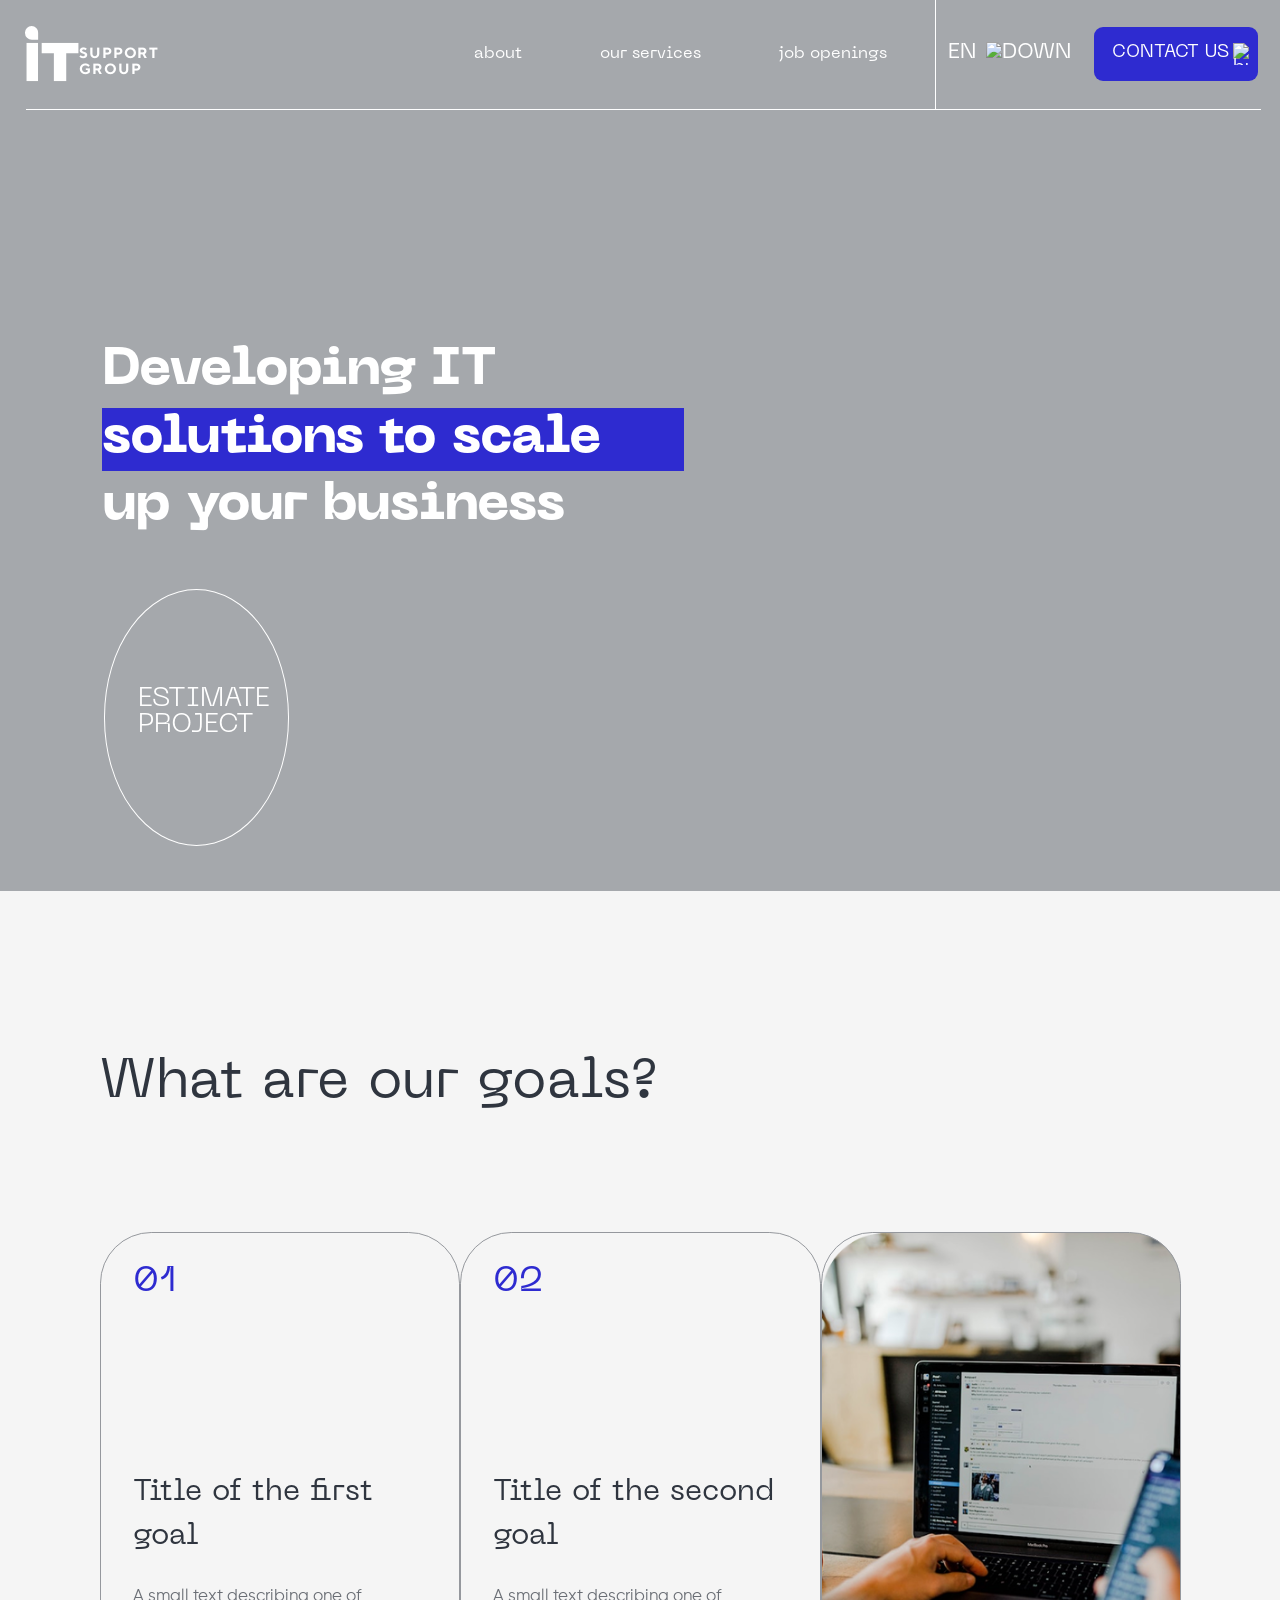
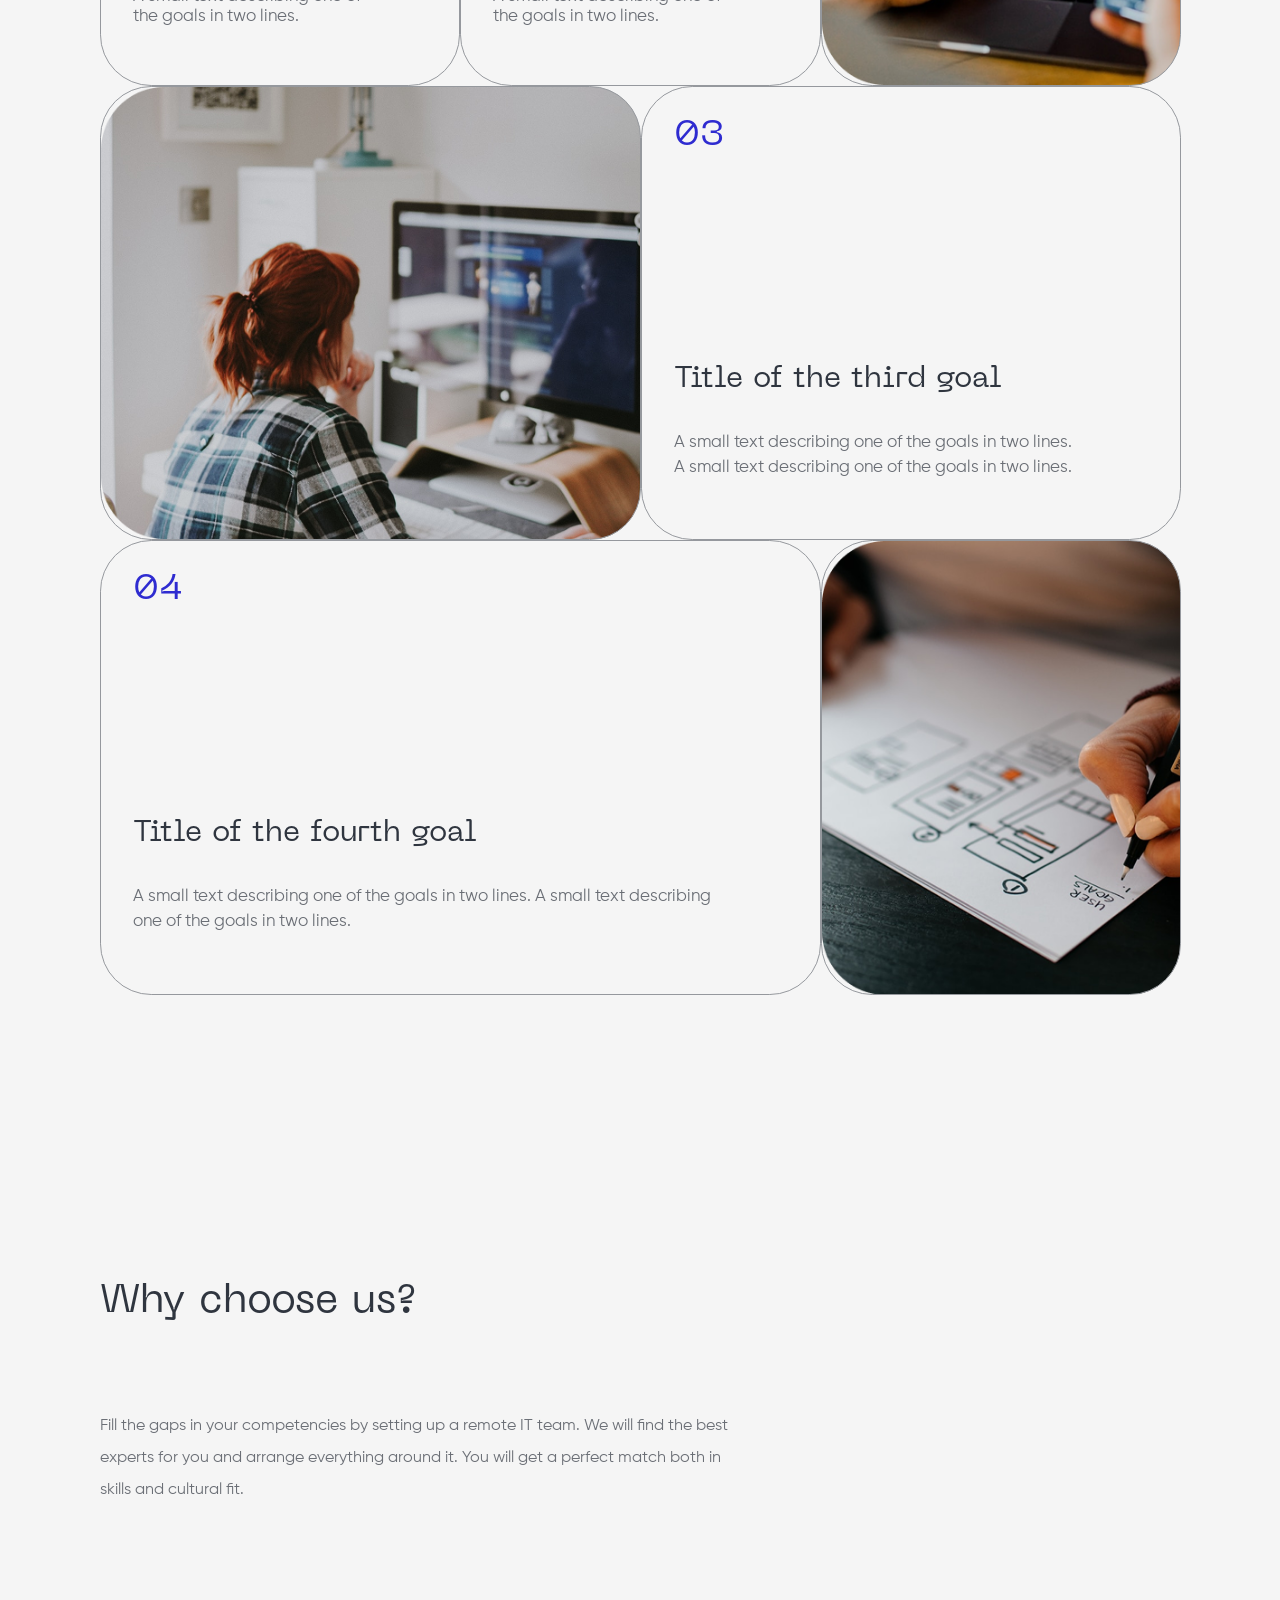
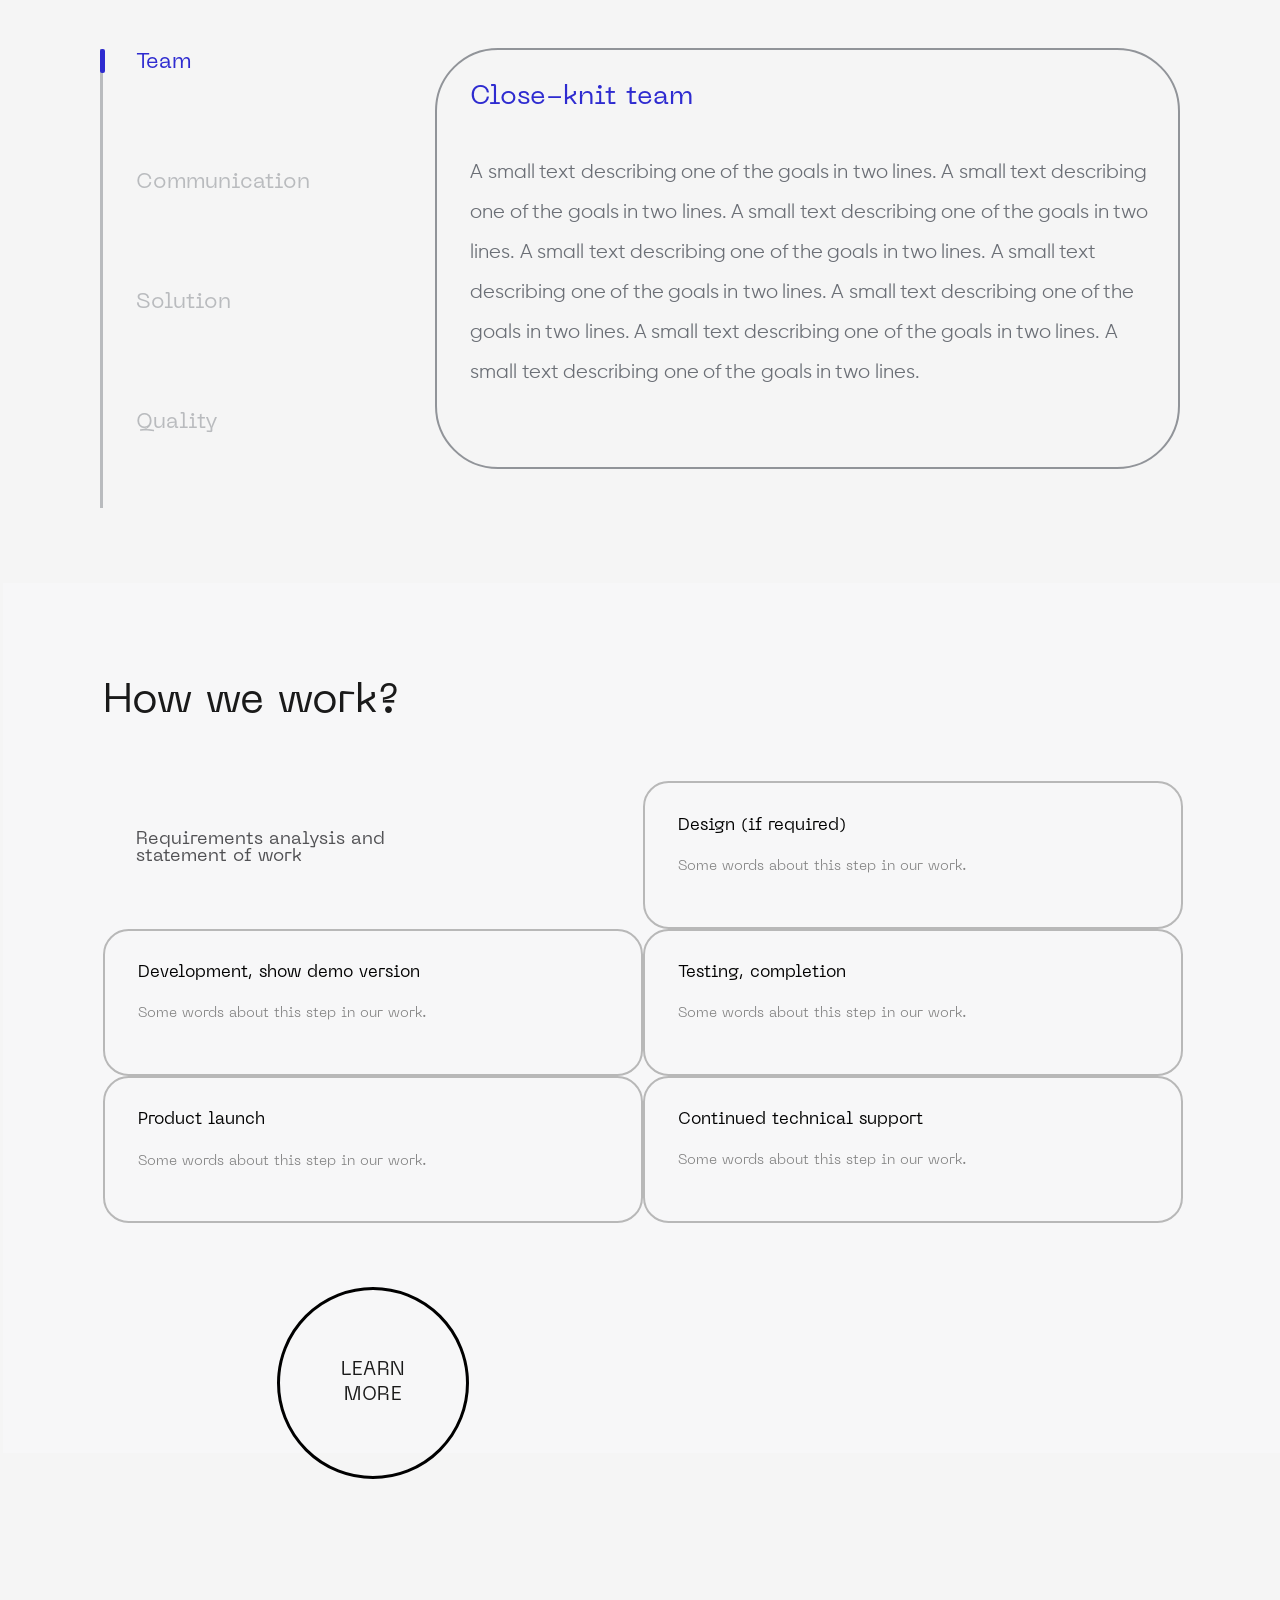
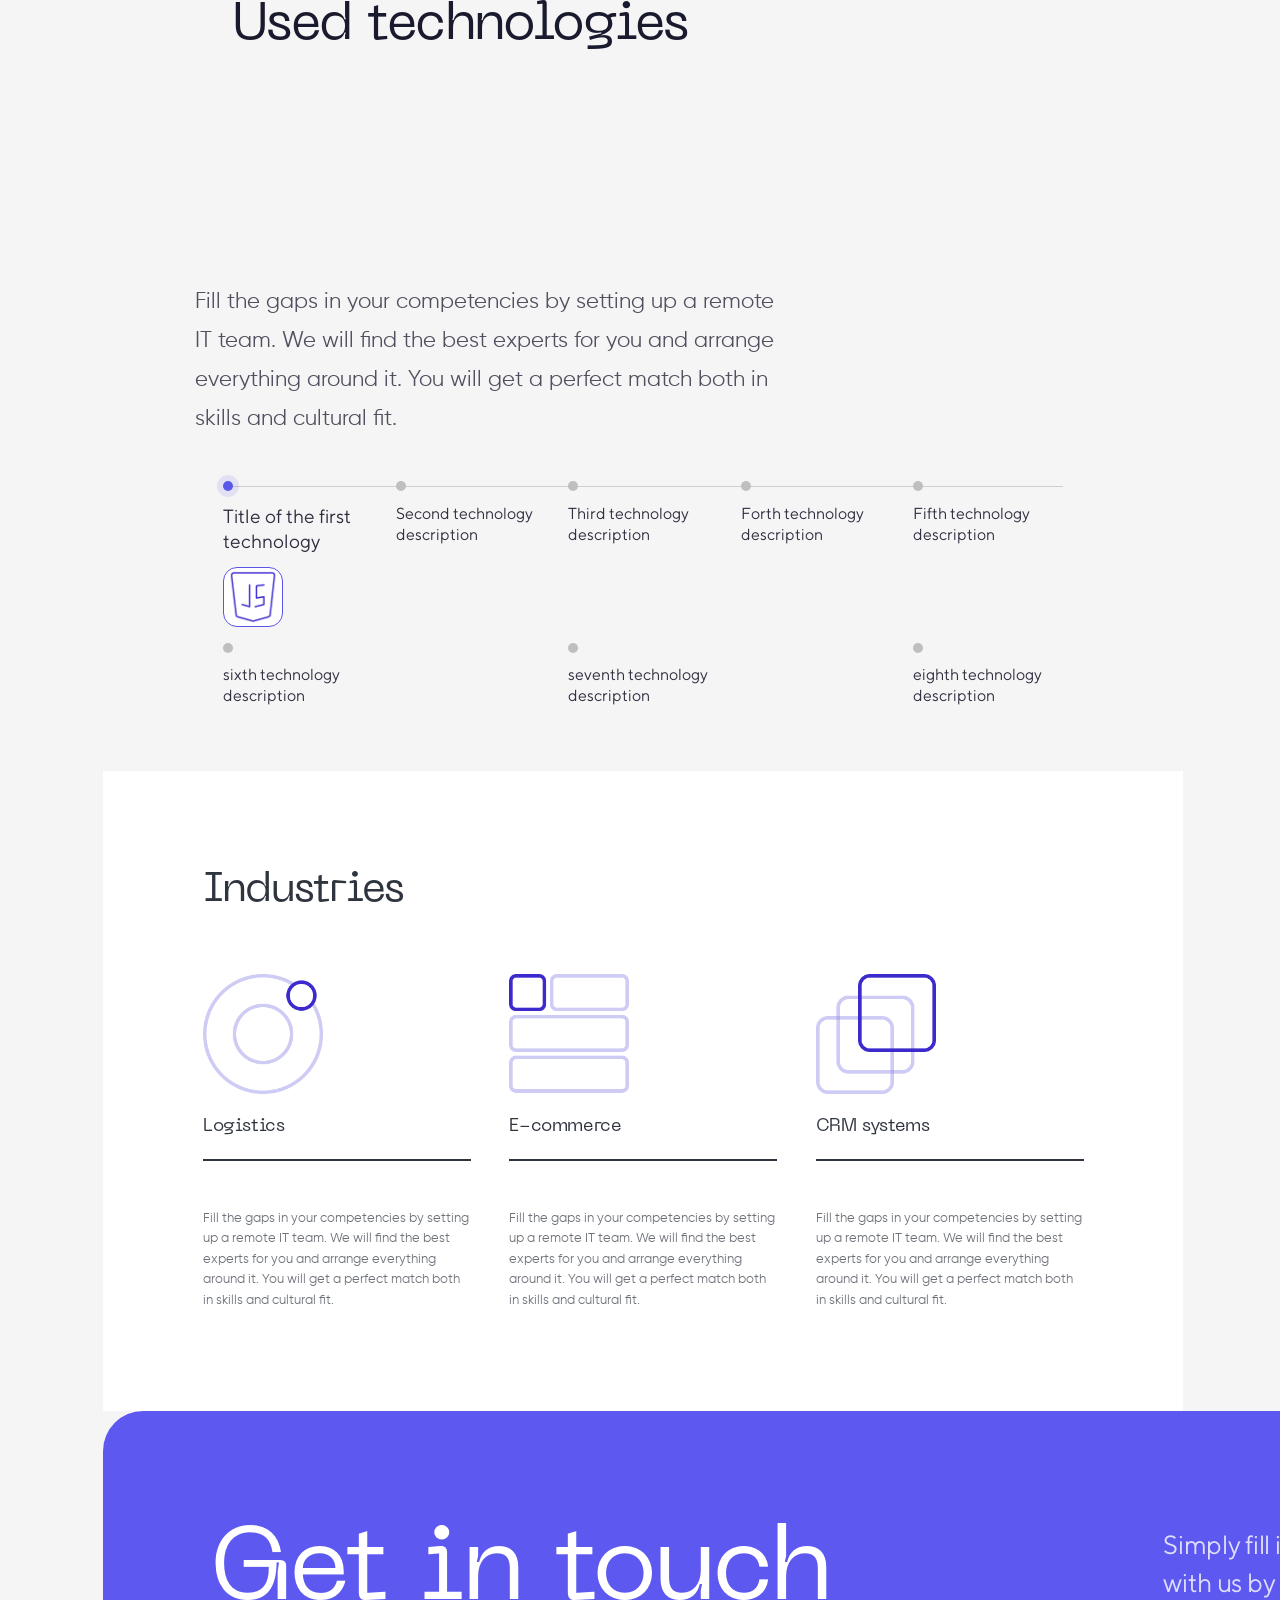
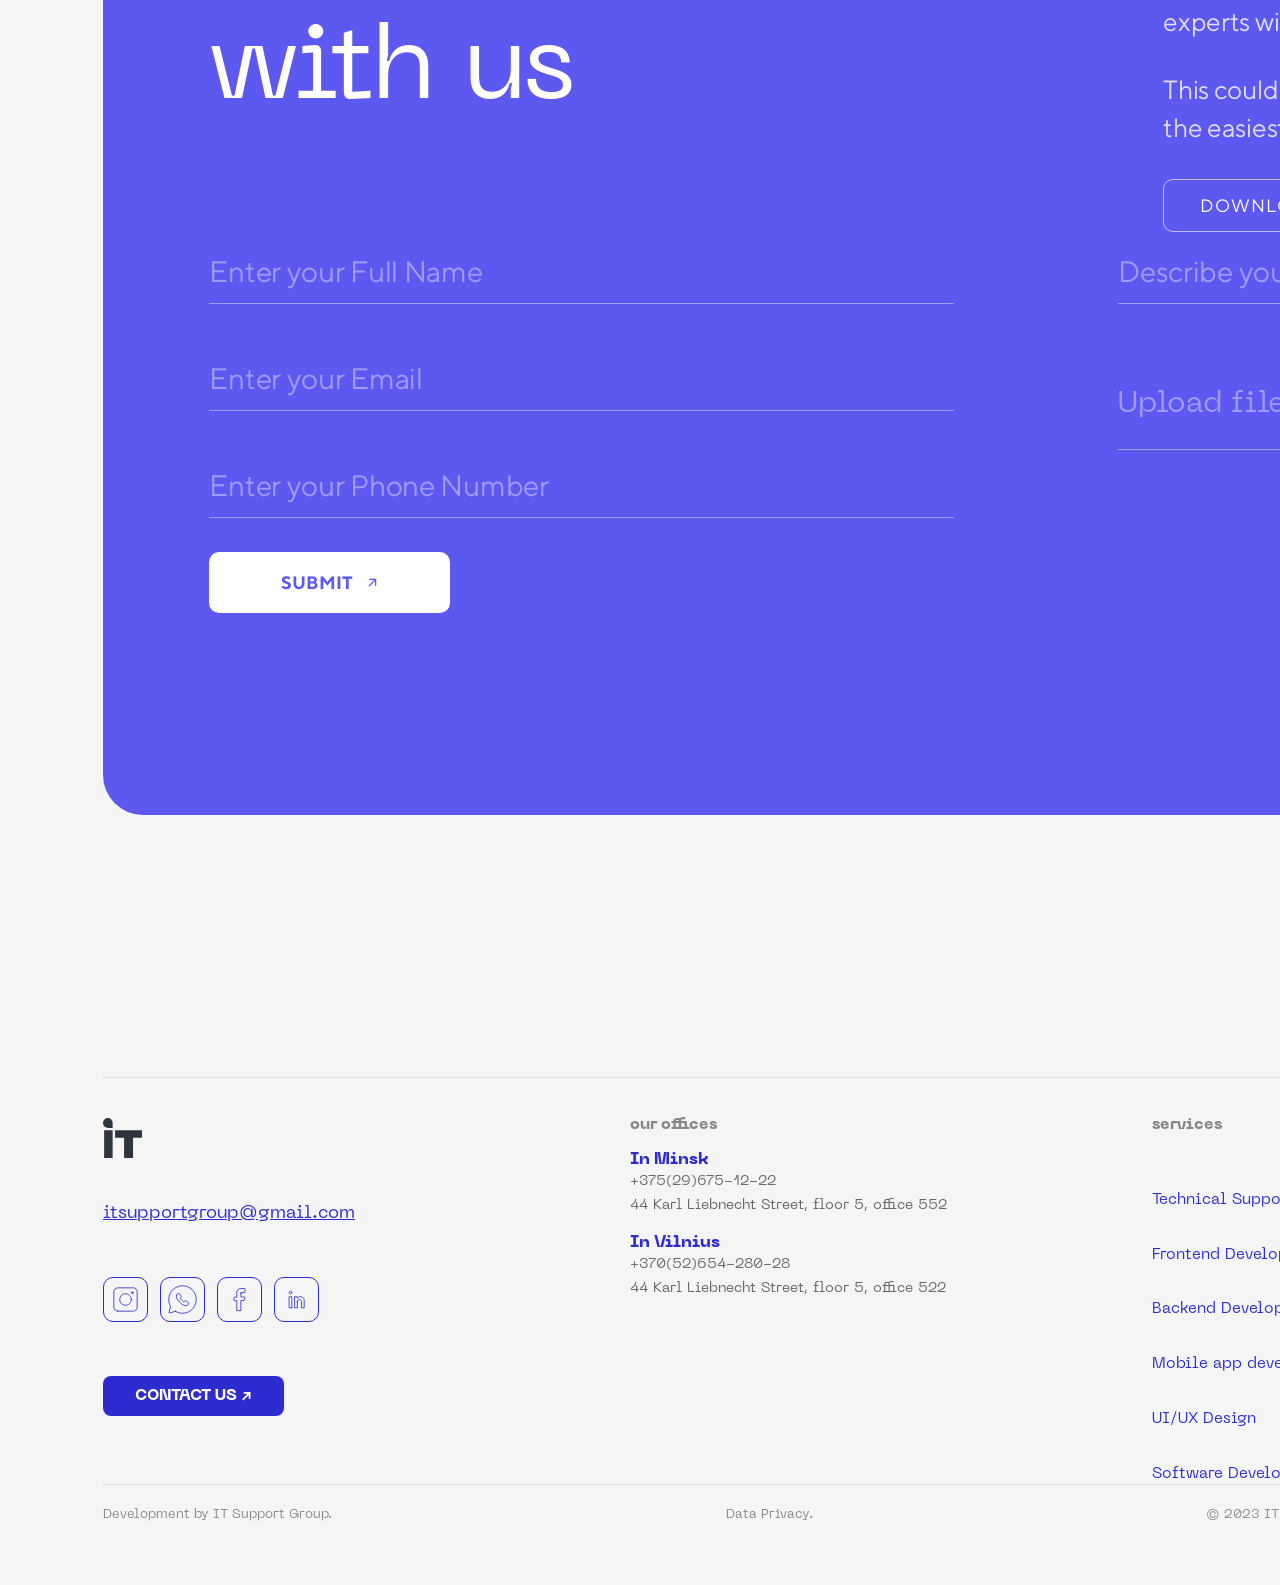
==== commit baa0027c: "fixed file structure" ====
--- a/index.html
+++ b/index.html
@@ -29,7 +29,7 @@
         <!-- logo end -->
         <nav id="main_nav">
           <ul>
-            <li><a href="About/index.html">about</a></li>
+            <li><a href="PAGES/index.html">about</a></li>
             <li><a href="#">our services</a></li>
             <li><a href="#">job openings</a></li>
           </ul>
@@ -99,67 +99,77 @@
   <!-- Gediminas --- START -->
 
   <!-- Div 2 --- "Why choose us?"" section --- START -->
-<section class="container-div-2">
-  <h2 class="container-div-2-h2">Why choose us?</h2>
-  <div class="container-div-text">
-    <p class="container-div-2-p">Fill the gaps in your competencies by setting up a remote IT team. We will find
-      the best experts for you and arrange everything around it. You will get a perfect match both in skills and
-      cultural fit.</p>
-  </div>
-  <div class="container-selection-divs">
-    <div class="slections">
-      <h3 class="slections-option-1"><div class="sel-indicator"></div><span>Team</span></h3>
-      <h3 class="slections-option-2"><div class="sel-indicator"></div><span>Communication</span></h3>
-      <h3 class="slections-option-3"><div class="sel-indicator"></div><span>Solution</span></h3>
-      <h3 class="slections-option-4"><div class="sel-indicator"></div><span>Quality</span></h3>
+  <section class="container-div-2">
+    <h2 class="container-div-2-h2">Why choose us?</h2>
+    <div class="container-div-text">
+      <p class="container-div-2-p">Fill the gaps in your competencies by setting up a remote IT team. We will find
+        the best experts for you and arrange everything around it. You will get a perfect match both in skills and
+        cultural fit.</p>
     </div>
-    <div class="selected-divs">
-      <div class="selected-div selected-div-1">
-        <div class="selected-div-text"></div>
-        <h3>Close-knit team</h3>
-        <p>A small text describing one of the goals in two lines. A small text describing one of the goals in two
-          lines. A small text describing one of the goals in two lines. A small text describing one of the goals
-          in two lines. A small text describing one of the goals in two lines. A small text describing one
-          of the goals in two lines. A small text describing one of the goals in two lines. A small text
-          describing one of the goals in two lines.</p>
-      </div>
-      <div class="selected-div selected-div-2">
-        <div class="selected-div-text">
-          <h3>Close-knit Communication</h3>
+    <div class="container-selection-divs">
+      <div class="slections">
+        <h3 class="slections-option-1">
+          <div class="sel-indicator"></div><span>Team</span>
+        </h3>
+        <h3 class="slections-option-2">
+          <div class="sel-indicator"></div><span>Communication</span>
+        </h3>
+        <h3 class="slections-option-3">
+          <div class="sel-indicator"></div><span>Solution</span>
+        </h3>
+        <h3 class="slections-option-4">
+          <div class="sel-indicator"></div><span>Quality</span>
+        </h3>
+      </div>
+      <div class="selected-divs">
+        <div class="selected-div selected-div-1">
+          <div class="selected-div-text"></div>
+          <h3>Close-knit team</h3>
           <p>A small text describing one of the goals in two lines. A small text describing one of the goals in two
             lines. A small text describing one of the goals in two lines. A small text describing one of the goals
             in two lines. A small text describing one of the goals in two lines. A small text describing one
             of the goals in two lines. A small text describing one of the goals in two lines. A small text
             describing one of the goals in two lines.</p>
         </div>
-      </div>
-      <div class="selected-div selected-div-3">
-        <div class="selected-div-text">
-          <h3>Close-knit Solution</h3>
-          <p>A small text describing one of the goals in two lines. A small text describing one of the goals in two
-            lines. A small text describing one of the goals in two lines. A small text describing one of the goals
-            in two lines. A small text describing one of the goals in two lines. A small text describing one
-            of the goals in two lines. A small text describing one of the goals in two lines. A small text
-            describing one of the goals in two lines.</p>
-        </div>
-      </div>
-      <div class="selected-div selected-div-4">
-        <div class="selected-div-text">
-          <h3>Close-knit Quality</h3>
-          <p>A small text describing one of the goals in two lines. A small text describing one of the goals in two
-            lines. A small text describing one of the goals in two lines. A small text describing one of the goals
-            in two lines. A small text describing one of the goals in two lines. A small text describing one
-            of the goals in two lines. A small text describing one of the goals in two lines. A small text
-            describing one of the goals in two lines.</p>
+        <div class="selected-div selected-div-2">
+          <div class="selected-div-text">
+            <h3>Close-knit Communication</h3>
+            <p>A small text describing one of the goals in two lines. A small text describing one of the goals in two
+              lines. A small text describing one of the goals in two lines. A small text describing one of the goals
+              in two lines. A small text describing one of the goals in two lines. A small text describing one
+              of the goals in two lines. A small text describing one of the goals in two lines. A small text
+              describing one of the goals in two lines.</p>
+          </div>
+        </div>
+        <div class="selected-div selected-div-3">
+          <div class="selected-div-text">
+            <h3>Close-knit Solution</h3>
+            <p>A small text describing one of the goals in two lines. A small text describing one of the goals in two
+              lines. A small text describing one of the goals in two lines. A small text describing one of the goals
+              in two lines. A small text describing one of the goals in two lines. A small text describing one
+              of the goals in two lines. A small text describing one of the goals in two lines. A small text
+              describing one of the goals in two lines.</p>
+          </div>
+        </div>
+        <div class="selected-div selected-div-4">
+          <div class="selected-div-text">
+            <h3>Close-knit Quality</h3>
+            <p>A small text describing one of the goals in two lines. A small text describing one of the goals in two
+              lines. A small text describing one of the goals in two lines. A small text describing one of the goals
+              in two lines. A small text describing one of the goals in two lines. A small text describing one
+              of the goals in two lines. A small text describing one of the goals in two lines. A small text
+              describing one of the goals in two lines.</p>
+          </div>
         </div>
       </div>
     </div>
-  </div>
-</section>
-<!-- Div 2 --- "Why choose us?"" section --- END -->
+  </section>
+  <!-- Div 2 --- "Why choose us?"" section --- END -->
+  <!-- Gediminas --- END -->
 
 
   <!-- Emilis --- START -->
+  <!-- Div 3 --- START -->
   <div class="how-we-work-container">
     <h2 class="section-title">How we work?</h2>
     <div class="work-grid">
@@ -212,14 +222,6 @@
       </a>
     </div>
 
-    <!-- Div 3 --- START -->
-    <!-- <div class="container-div-3">
-    <h1>How we work?</h1>
-    <div class="container-cards">
-
-    </div>
-
-  </div> -->
     <!-- Div 3 --- END -->
     <!-- Emilis --- END -->
 
--- a/CSS/styles.css
+++ b/CSS/styles.css
@@ -7,100 +7,100 @@
 }
 
 @font-face {
-    font-family: 'Neue Machina';
-    src: url('../../FONTS/NeueMachina-Light.otf') format('opentype');
-    font-weight: 300;
+  font-family: 'Neue Machina';
+  src: url('../../FONTS/NeueMachina-Light.otf') format('opentype');
+  font-weight: 300;
 }
 
 @font-face {
-    font-family: 'Neue Machina';
-    src: url('../../FONTS/NeueMachina-Regular.otf') format('opentype');
-    font-weight: 400;
+  font-family: 'Neue Machina';
+  src: url('../../FONTS/NeueMachina-Regular.otf') format('opentype');
+  font-weight: 400;
 }
 
 @font-face {
-    font-family: 'Neue Machina';
-    src: url('../../FONTS/NeueMachina-Ultrabold.otf') format('opentype');
-    font-weight: 800;
+  font-family: 'Neue Machina';
+  src: url('../../FONTS/NeueMachina-Ultrabold.otf') format('opentype');
+  font-weight: 800;
 }
 
 @font-face {
-    font-family: 'TT Norms';
-    src: url('../../FONTS/TTNorms-Light.otf') format('opentype');
-    font-weight: 300;
+  font-family: 'TT Norms';
+  src: url('../../FONTS/TTNorms-Light.otf') format('opentype');
+  font-weight: 300;
 }
 
 @font-face {
-    font-family: 'TT Norms';
-    src: url('../../FONTS/TTNorms-Regular.otf') format('opentype');
-    font-weight: 400;
+  font-family: 'TT Norms';
+  src: url('../../FONTS/TTNorms-Regular.otf') format('opentype');
+  font-weight: 400;
 }
 
 @font-face {
-    font-family: 'TT Norms';
-    src: url('../../FONTS/TTNorms-Italic.otf') format('opentype');
-    font-weight: 400;
-    font-style: italic;
+  font-family: 'TT Norms';
+  src: url('../../FONTS/TTNorms-Italic.otf') format('opentype');
+  font-weight: 400;
+  font-style: italic;
 }
 
 @font-face {
-    font-family: 'TT Norms';
-    src: url('../../FONTS/TTNorms-Bold.otf') format('opentype');
-    font-weight: 700;
+  font-family: 'TT Norms';
+  src: url('../../FONTS/TTNorms-Bold.otf') format('opentype');
+  font-weight: 700;
 }
 
 @font-face {
-    font-family: 'TT Norms';
-    src: url('../../FONTS/TTNorms-BoldItalic.otf') format('opentype');
-    font-weight: 700;
-    font-style: italic;
+  font-family: 'TT Norms';
+  src: url('../../FONTS/TTNorms-BoldItalic.otf') format('opentype');
+  font-weight: 700;
+  font-style: italic;
 }
 
 @font-face {
-    font-family: 'TT Norms';
-    src: url('../../FONTS/TTNorms-Black.otf') format('opentype');
-    font-weight: 900;
+  font-family: 'TT Norms';
+  src: url('../../FONTS/TTNorms-Black.otf') format('opentype');
+  font-weight: 900;
 }
 
 @font-face {
-    font-family: 'TT Norms';
-    src: url('../../FONTS/TTNorms-BlackItalic.otf') format('opentype');
-    font-weight: 900;
-    font-style: italic;
+  font-family: 'TT Norms';
+  src: url('../../FONTS/TTNorms-BlackItalic.otf') format('opentype');
+  font-weight: 900;
+  font-style: italic;
 }
 
 @font-face {
-    font-family: 'Gilroy';
-    src: url('../../FONTS/Gilroy-Light.ttf') format('truetype');
-    font-weight: 300;
-    font-style: normal;
+  font-family: 'Gilroy';
+  src: url('../../FONTS/Gilroy-Light.ttf') format('truetype');
+  font-weight: 300;
+  font-style: normal;
 }
 
 @font-face {
-    font-family: 'Gilroy';
-    src: url('../../FONTS/Gilroy-Regular.ttf') format('truetype');
-    font-weight: 400;
-    font-style: normal;
+  font-family: 'Gilroy';
+  src: url('../../FONTS/Gilroy-Regular.ttf') format('truetype');
+  font-weight: 400;
+  font-style: normal;
 }
 
 @font-face {
-    font-family: 'Gilroy';
-    src: url('../../FONTS/Gilroy-Medium.ttf') format('truetype');
-    font-weight: 500;
-    font-style: normal;
+  font-family: 'Gilroy';
+  src: url('../../FONTS/Gilroy-Medium.ttf') format('truetype');
+  font-weight: 500;
+  font-style: normal;
 }
 
 @font-face {
-    font-family: 'Gilroy';
-    src: url('../../FONTS/Gilroy-Bold.ttf') format('truetype');
-    font-weight: 700;
-    font-style: normal;
+  font-family: 'Gilroy';
+  src: url('../../FONTS/Gilroy-Bold.ttf') format('truetype');
+  font-weight: 700;
+  font-style: normal;
 }
 
 @font-face {
-    font-family: 'Gilroy';
-    src: url('../../FONTS/Gilroy-Heavy.ttf') format('truetype');
-    font-weight: 900;
+  font-family: 'Gilroy';
+  src: url('../../FONTS/Gilroy-Heavy.ttf') format('truetype');
+  font-weight: 900;
 }
 
 
@@ -170,7 +170,7 @@
   position: absolute;
   inset: 0;
   background: rgba(47, 53, 63, 0.40);
-  z-index: 1;
+  z-index: -1;
 }
 
 header>* {
@@ -436,12 +436,12 @@
   }
 
   .title {
-    width: 81vw;
+    width: 86vw;
     height: 19.9%;
     margin-top: 58.7vw;
     margin-left: 2vw;
-    font-size: 6vw;
-    line-height: 15vw;
+    font-size: 5.4vw;
+    line-height: 15.5vw;
     letter-spacing: 0.3vw;
   }
 
@@ -459,7 +459,7 @@
     font-size: 3.8vw;
     width: 18vw;
     height: 11vh;
-    margin-bottom: 5vw;
+    margin-bottom: 0vw;
   }
 }
 
@@ -622,6 +622,18 @@
     height: 14.65%;
   }
 
+  .goals_div3 {
+    background-image: url("../img/DIV1/Block_2.png");
+  }
+
+  .goals_div4 {
+    background-image: url("../img/DIV1/Block_3.png");
+  }
+
+  .goals_div7 {
+    background-image: url("../img/DIV1/Block_4.png");
+  }
+
   .goals h3 {
     font-size: 7vw;
   }
@@ -877,6 +889,7 @@
     height: 48vh;
   }
 }
+
 /*div 2 --- "Why choose us?"" section --- end*/
 /*Gediminas end*/
 /* Div3 start*/
@@ -889,6 +902,7 @@
   box-sizing: border-box;
   margin: 0;
   margin-left: 0.5vw;
+  height: 68vw;
 }
 
 .section-title {
@@ -1493,7 +1507,7 @@
   left: 0;
   top: 0;
   width: 116.25rem;
-  height: 62.75rem;
+  height: 2.75rem;
   background: #5D59F0;
   border-radius: 2.5rem;
   padding: 7.05rem 6.25rem 5.5rem 6.65rem;
@@ -1583,6 +1597,7 @@
 
 .contact_form {
   width: 100%;
+  height: 100%;
   display: flex;
   flex-direction: column;
 }
@@ -1594,13 +1609,20 @@
   width: 100%;
   margin-bottom: 3.5rem;
   margin-top: 1.25rem;
-}
+  height: 19vw;
+}
+
 
 .form_column {
   display: grid;
   grid-template-rows: repeat(3, 1fr);
-  row-gap: 3.5rem;
-  width: 100%;
+  row-gap: 1.5rem;
+  width: 100%;
+  height: 13vw;
+}
+
+.input_group {
+  height: 4vw;
 }
 
 .contact_form .input_group,
@@ -1716,6 +1738,168 @@
   }
 }
 
+/* Div 5 end */
+/* Div 6 Start */
+.contact_section {
+  position: relative;
+  left: 0;
+  top: 0;
+  width: 116.25rem;
+  height: 62.75rem;
+  background: #5D59F0;
+  border-radius: 2.5rem;
+  padding: 7.05rem 6.25rem 5.5rem 6.65rem;
+  box-sizing: border-box;
+  margin: 0 auto;
+  display: flex;
+  align-items: center;
+  justify-content: center;
+}
+
+.contact_section .container {
+  width: 100%;
+  height: 100%;
+  display: flex;
+  flex-direction: column;
+  justify-content: space-between;
+  box-sizing: border-box;
+}
+
+.contact_header {
+  display: flex;
+  justify-content: space-between;
+  align-items: flex-start;
+  width: 100%;
+}
+
+.title_area {
+  width: 44rem;
+  margin-left: 0rem;
+}
+
+.title_area h1 {
+  font-family: 'Neue Machina', sans-serif;
+  font-size: 6.5rem;
+  font-weight: 400;
+  color: #ffffff;
+  line-height: 0.95;
+  letter-spacing: -0.03em;
+}
+
+.info_area {
+  width: 43.75rem;
+  display: flex;
+  flex-direction: column;
+  gap: 1.85rem;
+  margin-top: 0.15rem;
+  margin-left: -0.15rem;
+}
+
+.info_area p {
+  font-family: 'TT Norms', sans-serif;
+  font-size: 1.65rem;
+  line-height: 1.45;
+  color: #ffffff;
+  opacity: 0.8;
+  letter-spacing: -0.01em;
+}
+
+.info_email {
+  color: #ffffff;
+  text-decoration: underline;
+  opacity: 1;
+}
+
+.btn_download {
+  display: inline-flex;
+  align-items: center;
+  gap: 0.625rem;
+  align-self: flex-start;
+  margin-top: 0.15rem;
+  margin-left: 0rem;
+  padding: 0.95rem 2.25rem;
+  border: 1px solid rgba(255, 255, 255, 0.6);
+  border-radius: 0.625rem;
+  color: #ffffff;
+  text-decoration: none;
+  font-family: 'TT Norms', sans-serif;
+  font-size: 1.125rem;
+  letter-spacing: 0.05em;
+  transition: background 0.2s ease, border-color 0.2s ease;
+}
+
+.btn_download:hover {
+  background: rgba(255, 255, 255, 0.1);
+  border-color: #ffffff;
+}
+
+.contact_form {
+  width: 100%;
+  display: flex;
+  flex-direction: column;
+}
+
+.form_grid {
+  display: grid;
+  grid-template-columns: 1fr 1fr;
+  column-gap: 10.25rem;
+  width: 100%;
+  margin-bottom: 3.5rem;
+  margin-top: 1.25rem;
+}
+
+.form_column {
+  display: grid;
+  grid-template-rows: repeat(3, 1fr);
+  row-gap: 3.5rem;
+  width: 100%;
+}
+
+.contact_form .input_group,
+.contact_form .input_group_file_upload {
+  width: 100%;
+  margin: 0 !important;
+  display: flex;
+  align-items: flex-end;
+  box-sizing: border-box;
+}
+
+.form_column .input_group_file_upload {
+  grid-row: 2;
+}
+
+.contact_form .input_group input {
+  width: 100%;
+  background: transparent !important;
+  border: none !important;
+  border-bottom: 1px solid rgba(255, 255, 255, 0.4) !important;
+  padding: 0.85rem 0 !important;
+  color: #ffffff !important;
+  font-family: 'TT Norms', sans-serif;
+  font-size: 1.85rem;
+  outline: none;
+  box-sizing: border-box;
+  letter-spacing: -0.01em;
+}
+
+.contact_form .input_group input::placeholder {
+  color: rgba(255, 255, 255, 0.4) !important;
+}
+
+.contact_form .input_group_file_upload label {
+  width: 100%;
+  width: 100%;
+  height: 10vh;
+  background-image: url(../IMG/HEADER/Img.png);
+  background-position: left;
+  background-size: cover;
+  display: flex;
+  justify-content: start;
+  overflow: hidden;
+}
+
+
+
 /* Div 6 End */
 /* Footer Start */
 
